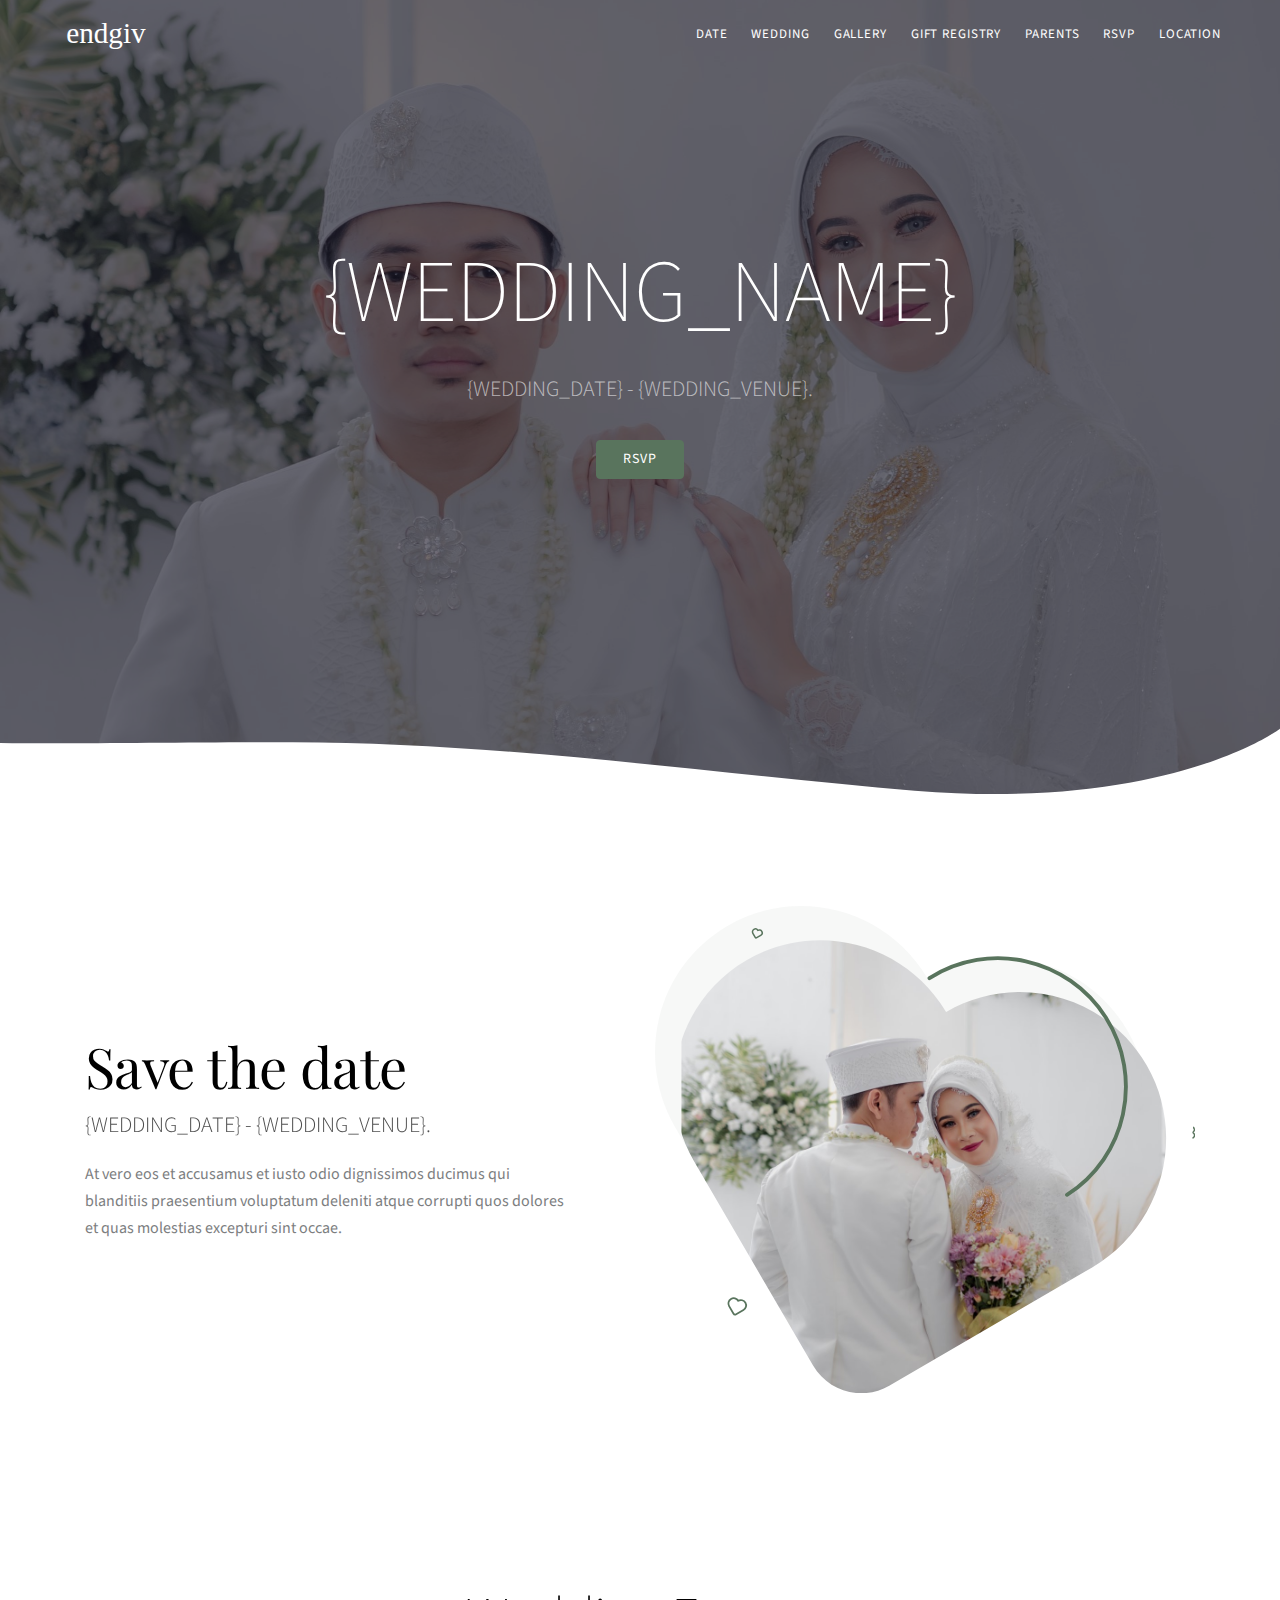
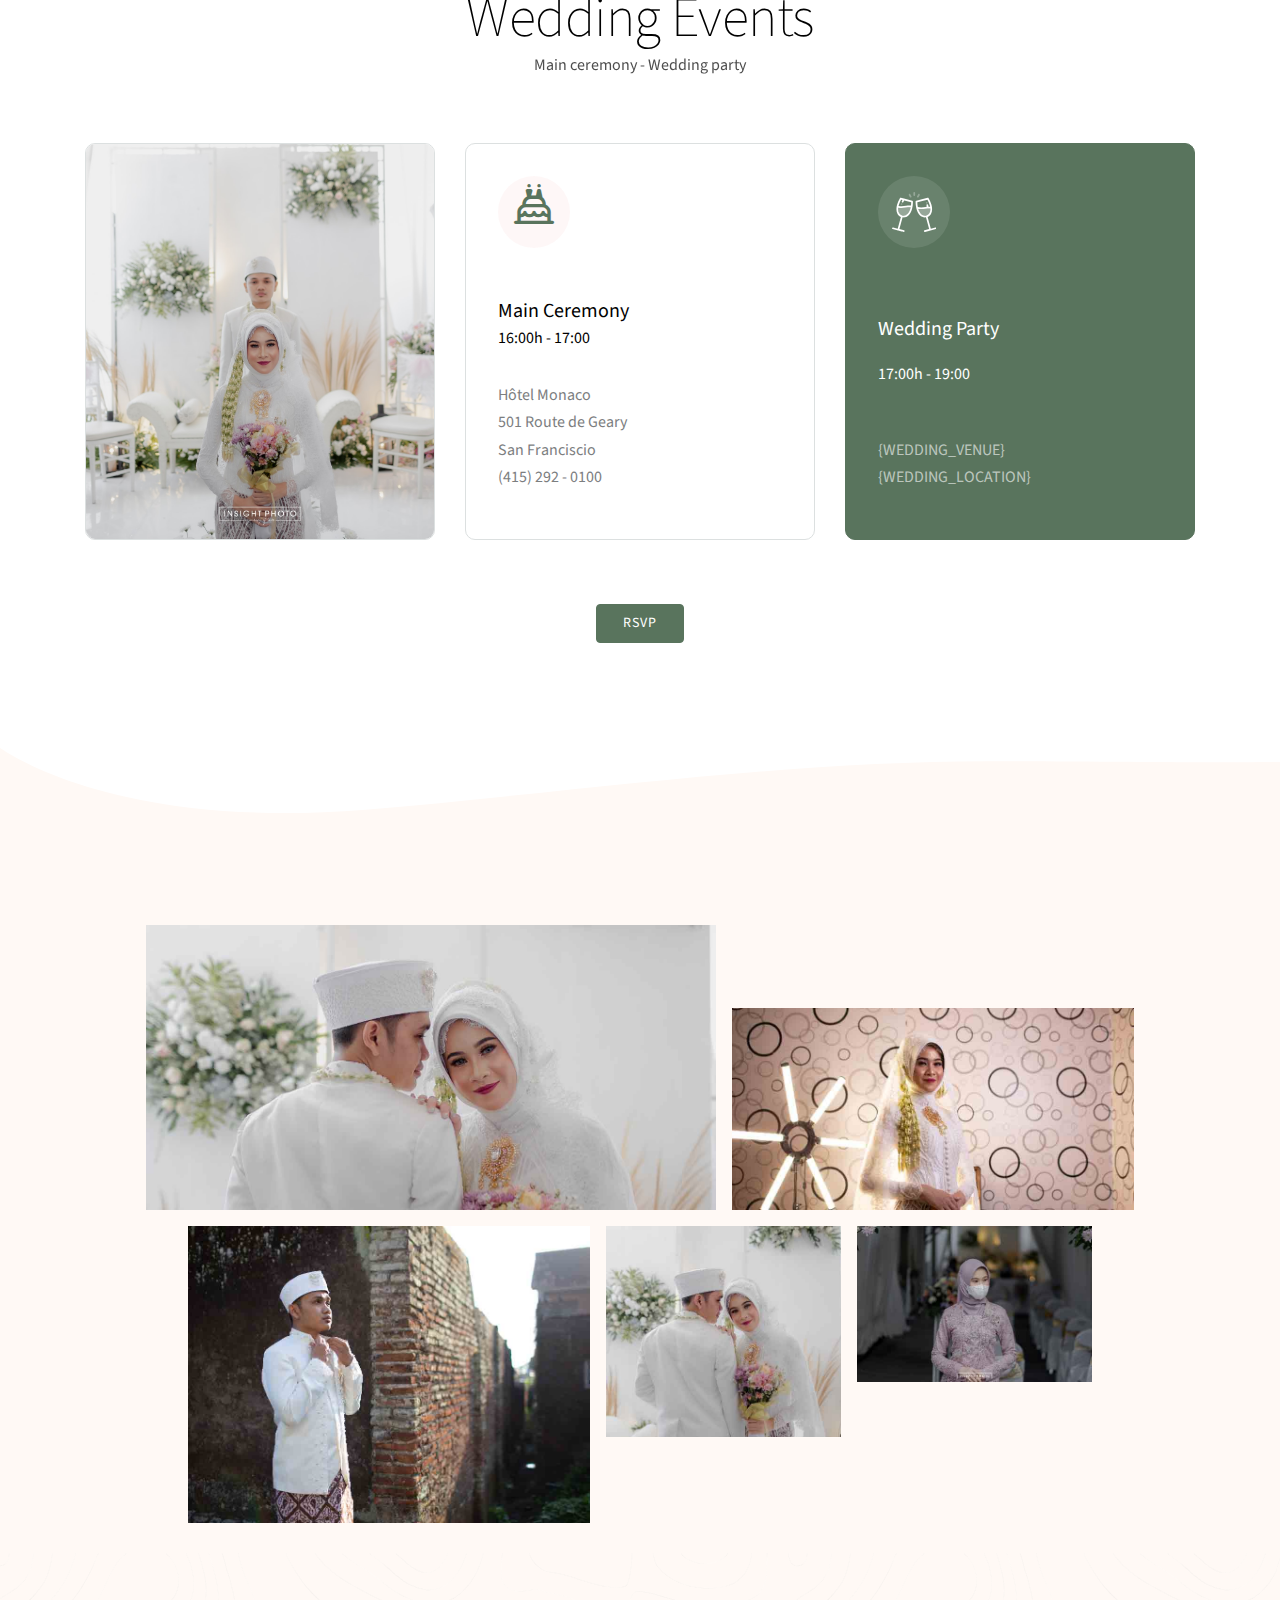
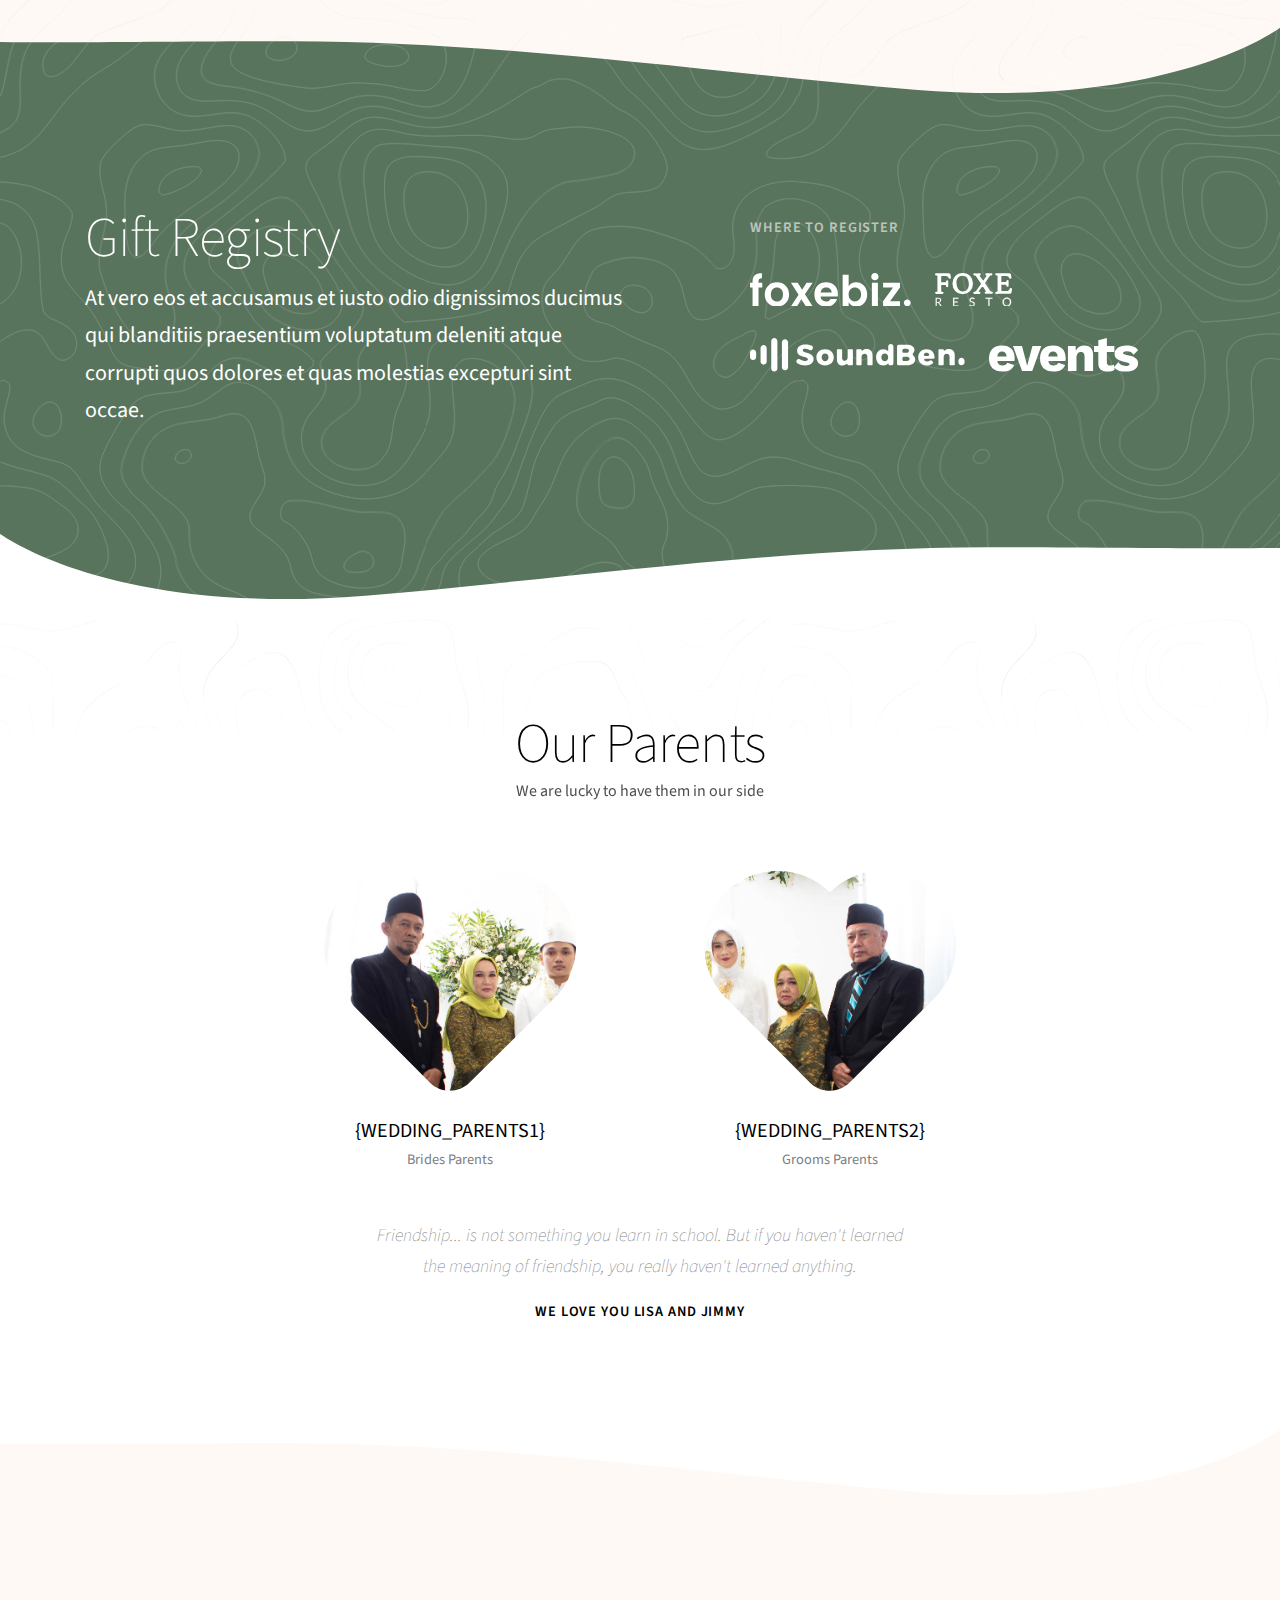
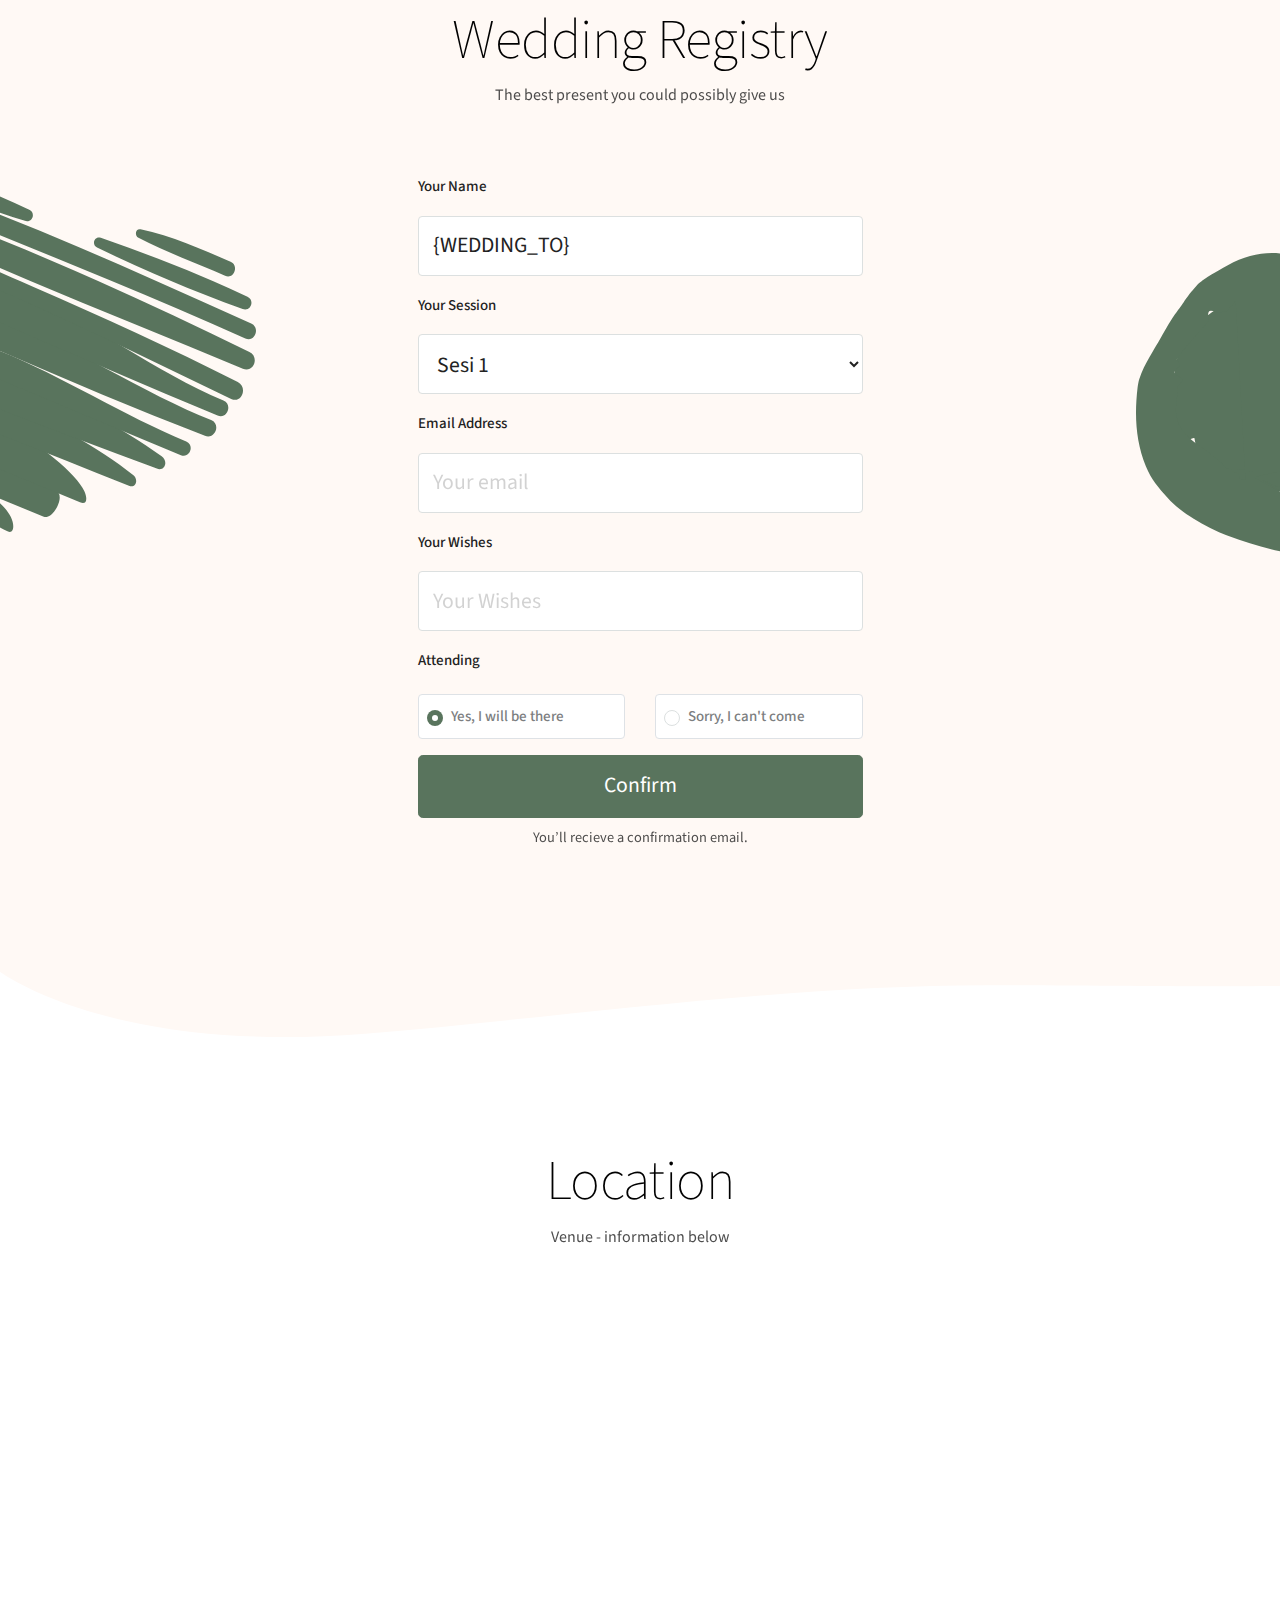
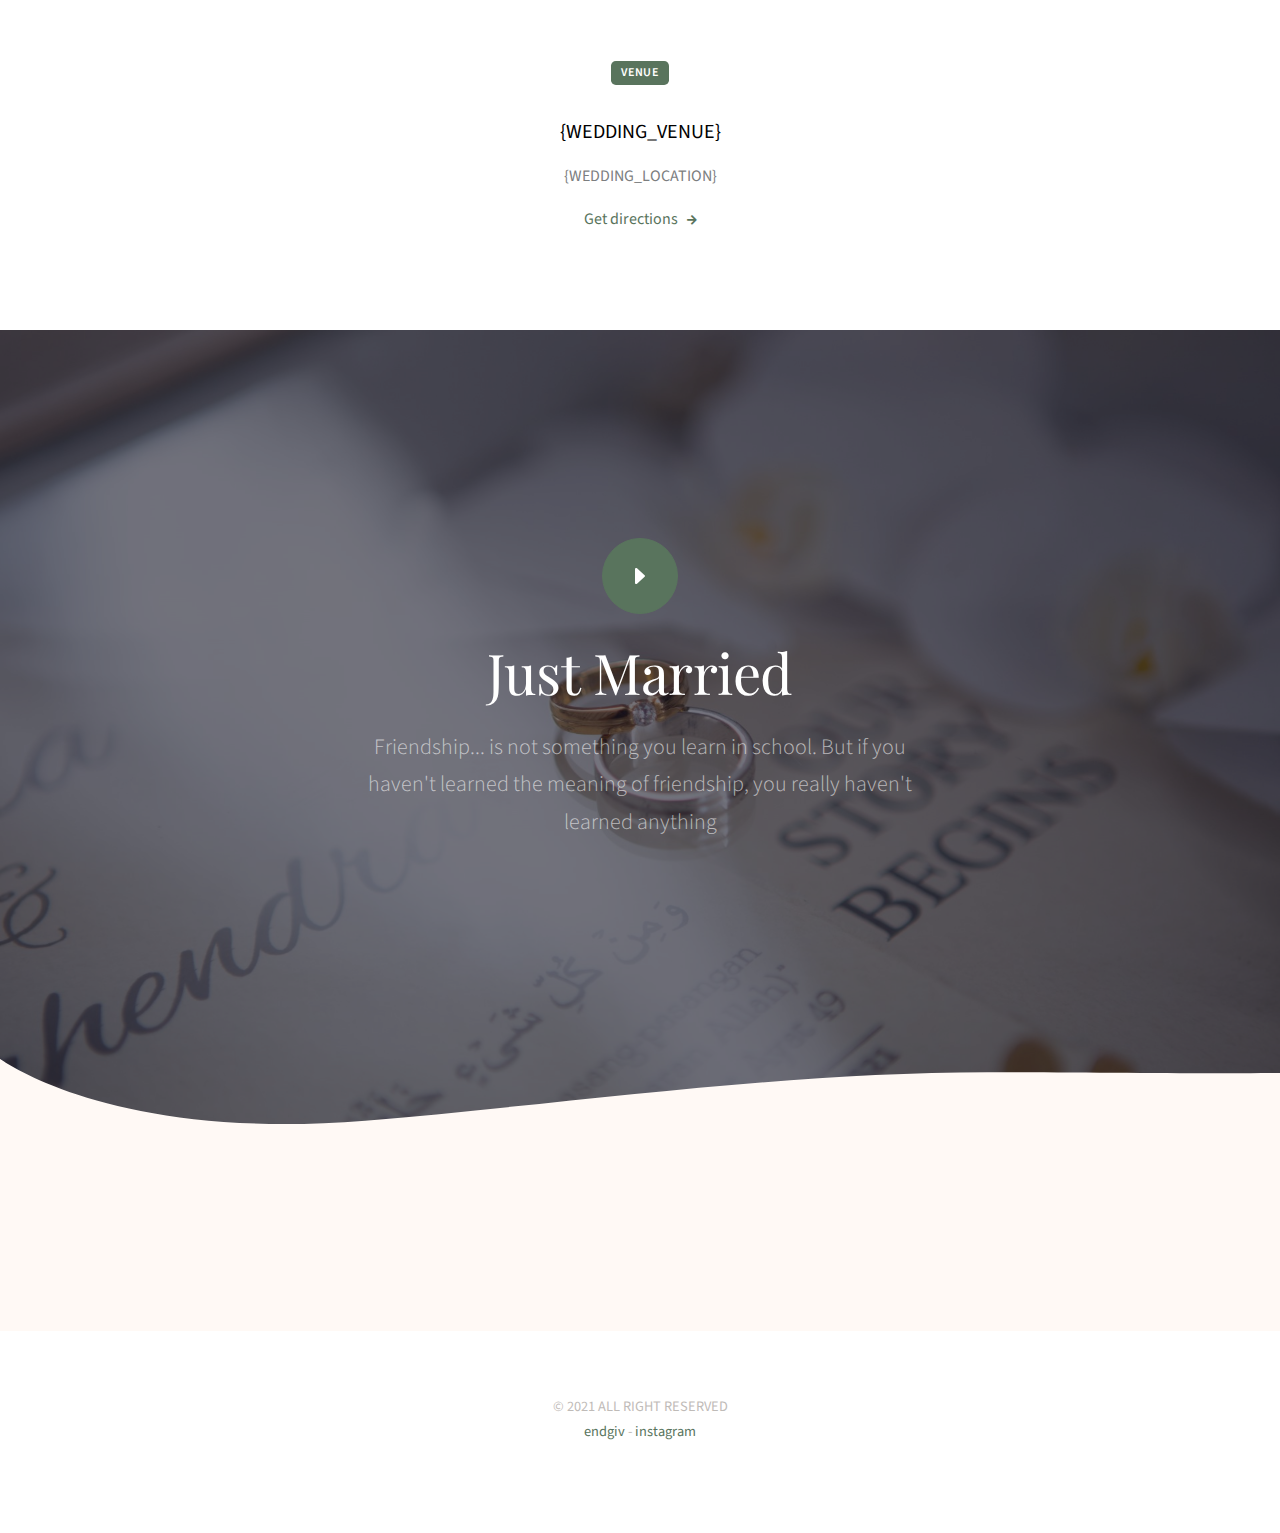
==== template.html @ 6bbfb353 "db insert" ====
<!DOCTYPE html>
<html lang="en">

<head>
   <!-- Metas -->
   <meta charset="utf-8">
   <title>{WEDDING_NAME} Wedding</title>
   <meta name="description" content="{WEDDING_NAME} Wedding Invitation">
   <meta name="viewport" content="width=device-width, initial-scale=1.0, maximum-scale=1.0, user-scalable=no" />
   <meta name="keywords" content="wedding,couple,ceremony,reception,rsvp,gallery,event,countdown">
   <meta name="author" content="endgiv">
   <!-- Css -->
   <link href="css/bootstrap.css" rel="stylesheet" type="text/css" media="all" />
   <link href="css/main.css" rel="stylesheet" type="text/css" media="all" />
   <link href="css/magnific-popup.css" rel="stylesheet" type="text/css" media="all" />
   <link href="css/fonts.css" rel="stylesheet" type="text/css" media="all" />
   <link href="https://fonts.googleapis.com/css?family=Playfair+Display" rel="stylesheet">
   <link href="https://fonts.googleapis.com/css?family=Source+Sans+Pro:200,300,400,600,700" rel="stylesheet">
   <link href="css/uicons-regular-rounded.css" rel="stylesheet">
</head>

<body>
   <!-- Preloader -->
   <div class="loader">
      <!-- Preloader inner -->
      <div class="loader-inner">
         <svg width="120" height="220" viewbox="0 0 100 100" class="loading-spinner" version="1.1" xmlns="http://www.w3.org/2000/svg">
            <circle class="spinner" cx="50" cy="50" r="21" fill="#ffffff" stroke-width="2" />
         </svg>
      </div>
      <!-- End preloader inner -->
   </div>
   <!-- End preloader-->
   <!--Wrapper-->
   <div class="wrapper">
      <!--Header-->
      <header class="header default">
         <div class="header-section">
            <!--Container 1-->
            <div class="container-fluid">
               <nav class="navbar navbar-expand-lg header-navbar ml-0 ml-lg-5">
                  <a class=" navbar-brand navbar-logo scroll" href="#wrapper">
                     <img class="mb-0 logo-light" src="assets/svg/logo-light.svg" alt="">
                     <img class="mb-0 logo-dark" src="assets/svg/logo-dark.svg" alt="">
                  </a>
                  <button class="navbar-toggler btn-navbar-toggler" type="button" data-toggle="collapse" data-target=".nav-menu" aria-expanded="true" aria-label="Toggle navigation">
                     <span class="fa fa-bars"></span>
                  </button>
                  <div class="nav-menu collapse navbar-collapse navbar-collapse justify-content-end mr-5 ">
                     <ul class=" navbar-nav  header-navbar-nav">
                        <li><a class=" nav-link scroll d-none d-md-block" href="#resto">Date</a></li>
                        <li><a class=" nav-link scroll d-none d-md-block" href="#wedding">Wedding</a></li>
                        <li><a class=" nav-link scroll d-none d-md-block" href="#gallery">Gallery</a></li>
                        <li><a class=" nav-link scroll d-none d-md-block" href="#gift">Gift Registry</a></li>
                        <li><a class=" nav-link scroll d-none d-md-block" href="#friends">Parents</a></li>
                        <li><a class=" nav-link scroll d-none d-md-block" href="#rsvp">Rsvp</a></li>
                        <li><a class=" nav-link scroll d-none d-md-block" href="#location">Location</a></li>
                        <li><a class=" nav-link scroll d-md-none" href="#resto">Get to know</a></li>
                        <li><a class=" nav-link scroll  d-md-none" href="/how-to-order.php">How to order?</a></li>
                     </ul>
                  </div>
               </nav>
            </div>
            <!--End container 1-->
         </div>


      </header>
      <!--Bottom Navbar-->

      <nav class="navbar navbar-dark card card-body bg-primary navbar-expand d-md-none fixed-bottom justify-content-center show p-0 shadow-lg">
         <ul class="navbar-nav nav-justified w-100 d-flex align-items-center">
            <li class="nav-item small"><a class=" nav-link text-center scroll" href="#wrapper">
                  <span class="fi fi-rr-home"></span><br>
                  <span class="small">Home</span></a></li>
            <li class="nav-item small "><a class=" nav-link text-center scroll" href="#resto">
                  <span class="fi fi-rr-calendar"></span><br>
                  <span class="small">Date</span></a></li>
            <li class="nav-item card large"><a class=" nav-link text-center scroll text-primary" href="#wedding">
                  <span class="fi fi-rr-cake-wedding"></span><br>
                  <span class="small">Wedding</span></a></li>
            <li class="nav-item small "><a class=" nav-link text-center scroll" href="#rsvp">
                  <span class="fi fi-rr-envelope"></span><br>
                  <span class="small">RSVP</span></a></li>
            <li class="nav-item small "><a class=" nav-link text-center scroll" href="#location">
                  <span class="fi fi-rr-marker"></span><br>
                  <span class="small">Location</span></a></li>
         </ul>
      </nav>

      <!--End Bottom Navbar-->
      <!--End header-->
      <!-- Modal -->
      <div class="modal fade btn-audio" id="personModal" tabindex="-1" role="dialog" aria-hidden="true">
         <div class="modal-dialog" role="document">
            <div class="modal-content">
               <div class="modal-header font-secondary h4 text-center text-primary">
                  <div class="container-fluid">Invitation</div>
               </div>
               <div class="modal-body text-justify">
                  Dear, <b>{WEDDING_TO}</b>-<b>{WEDDING_SESSION}</b><br><br>
                  We would like to invite you to be a part of our new beginning.

                  Please join us on <b>{WEDDING_DATE}</b>, <b>{WEDDING_SESSION_H}</b> at <b>{WEDDING_VENUE}</b>.
                  Your presence will be valuable to us.
                  <br><br>
                  Regards,<br>{WEDDING_NAME}
               </div>
               <div class="modal-footer">
                  <button type="button" class="btn btn-primary container-fluid" data-dismiss="modal">Open</button>
                  <audio id="audio" src="assets/audio/audio.mp3" type="audio/mpeg" loop="true"></audio>
               </div>
            </div>
         </div>
      </div>
      <!--Hero section-->
      <section class="gradient-overlay gradient-overlay-dark ">
         <img class="bg-image" src="assets/img/cover.jpg" alt="">
         <div class="container">
            <!--row-->
            <div class="row min-vh-80 align-items-center z-index-2 position-relative text-center">
               <div class="col-12">
                  <h1 class="display-2  text-white mb-4">{WEDDING_NAME}</h1>
                  <p class="font-weight-300 text-light  lead mb-5 ">{WEDDING_DATE} - {WEDDING_VENUE}. </p>
                  <a href="#rsvp" class="btn btn-primary btn-wide-sm btn-sm  scroll">RSVP</a>
               </div>
            </div>
            <!--End row-->
         </div>
         <!--End container-->
         <div class="curved-decoration ">


            <svg width="100%" height="100%" version="1.1" xmlns="http://www.w3.org/2000/svg" xmlns:xlink="http://www.w3.org/1999/xlink" x="0px" y="0px" viewBox="0 0 2560 168.6227" enable-background="new 0 0 2560 168.6227" xml:space="preserve">
               <g>
               </g>
               <g>
                  <path d="M2560,0c0,0-219.6543,165.951-730.788,124.0771c-383.3156-31.4028-827.2138-96.9514-1244.7139-96.9514
      c-212.5106,0-439,3.5-584.4982,1.5844l0,139.9126h2560V0z" />
               </g>
            </svg>
         </div>
      </section>
      <!--End hero section-->
      <!--Date section-->
      <section id="resto" class=" ">
         <div class="container spacer-double-lg">
            <div class="row justify-content-lg-between align-items-center">
               <div class="col-md-6 mb-5 mb-md-0">
                  <div class="pr-md-4">
                     <h1 class="font-secondary display-4">Save the date</h1>
                     <p class="lead font-weight-300 text-dark-gray opacity-8">{WEDDING_DATE} - {WEDDING_VENUE}.</p>
                     <p class="mb-4 pr-5">At vero eos et accusamus et iusto odio dignissimos ducimus qui blanditiis praesentium voluptatum deleniti atque corrupti quos dolores et quas molestias excepturi sint occae.</p>
                     <div class="countdown row text-center"></div>
                  </div>
               </div>
               <div class="col-md-6">
                  <div class="svg-mask-container">
                     <svg version="1.1" id="p.svg" xmlns="http://www.w3.org/2000/svg" xmlns:xlink="http://www.w3.org/1999/xlink" x="0px" y="0px" viewBox="0 0 980.2914 884.5557" enable-background="new 0 0 980.2914 884.5557" xml:space="preserve">
                        <path opacity="0.05" fill="#59745d" d="M493.9887,130.1238L493.9887,130.1238C419.5373,4.797,257.8407-37.3296,131.6182,36.1312
                              C4.3062,110.2269-37.5245,274.4576,36.6059,401.6698l215.8423,370.3983c28.1165,48.2495,90.0233,64.5706,138.2729,36.4541
                              l368.4115-214.6845c127.2958-74.1791,172.7084-240.1479,98.7059-367.5465C783.976,99.1337,621.0024,56.1091,493.9887,130.1238z" />
                        <path fill="none" stroke="#59745d" stroke-width="3.1978" stroke-miterlimit="10" d="M151.0414,716.6817L151.0414,716.6817
                              c-2.6854-4.5204-8.5175-6.0399-13.0702-3.3902c-4.592,2.6725-6.1008,8.5961-3.427,13.1844l7.7851,13.3598
                              c1.0141,1.7403,3.247,2.3289,4.9873,1.3148l13.2881-7.7433c4.5914-2.6756,6.2294-8.6618,3.5602-13.257
                              C161.5008,715.5639,155.6226,714.0121,151.0414,716.6817z" />
                        <path fill="none" stroke="#59745d" stroke-width="2.7402" stroke-miterlimit="10" d="M186.6779,44.1803L186.6779,44.1803
                              c-1.4613-2.4599-4.635-3.2867-7.1125-1.8449c-2.4988,1.4543-3.3199,4.6778-1.8649,7.1747l4.2365,7.2701
                              c0.5519,0.947,1.767,1.2674,2.714,0.7155l7.2311-4.2138c2.4985-1.456,3.3899-4.7136,1.9374-7.2141
                              C192.3697,43.572,189.1709,42.7276,186.6779,44.1803z" />
                        <path fill="none" stroke="#59745d" stroke-width="2.5752" stroke-miterlimit="10" d="M978.3951,400.8979
                              c-0.5042,0.934-0.5042,2.0591,0,2.993c0.3052,0.4453,0.5839,0.9083,0.835,1.3862c0.5513,1.3705-0.4096,2.8669-1.3862,3.9854
                              c-0.6144,0.7089-1.3075,1.6697-0.8979,2.5203c0.1919,0.3133,0.4371,0.5904,0.7246,0.8192c2.0887,2.0325,2.1343,5.3734,0.1018,7.4622
                              c-0.5895,0.6058-1.3159,1.0612-2.1182,1.3277" />
                        <defs>
                           <mask id="mask">
                              <path fill="#ffffff" d="M528.4855,192.3897L528.4855,192.3897C454.034,67.0629,292.3375,24.9363,166.115,98.3971
                                    C38.8029,172.4928-3.0277,336.7236,71.1027,463.9358L286.945,834.3341c28.1165,48.2495,90.0233,64.5706,138.2729,36.4541
                                    l368.4115-214.6845c127.2958-74.1792,172.7084-240.1479,98.7059-367.5465C818.4728,161.3996,655.4992,118.375,528.4855,192.3897z" />
                           </mask>
                        </defs>
                        <image mask="url(#mask)" width="981" height="885" xlink:href="assets/img/img1.jpg" />
                        <g>
                           <path fill="none" stroke="#59745d" stroke-width="7" stroke-linecap="round" stroke-miterlimit="10" d="M747.8805,524.349
                                 c108.1955-68.637,139.1927-213.677,70.5558-321.8725S606.4696,62.2462,498.2741,130.8832l0,0" />
                        </g>
                     </svg>
                  </div>
               </div>
            </div>
         </div>
      </section>
      <!--End date section-->

      <section id="wedding" class="spacer-one-top-lg">
         <!--Container-->
         <div class="container spacer-one-bottom-lg">
            <!--Row-->
            <div class="row justify-content-center">
               <div class="col">
                  <div class=" text-center mb-5 pb-5">
                     <h1 class="display-4 mb-0">Wedding Events</h1>
                     <p class="w-md-40 mb-0 mx-auto text-dark-gray opacity-8 ">Main ceremony - Wedding party</p>
                  </div>
               </div>
            </div>
            <!--End row-->
            <!--Row-->
            <div class="row">
               <div class="col-md-6 col-lg-4 d-flex mb-4 mb-lg-0 display-state ">
                  <div class="card card-icon-2 card-body justify-content-between">
                     <img class="bg-image" src="assets/img/1.jpg" alt="">
                  </div>
               </div>
               <div class="col-md-6 col-lg-4 d-flex mb-4 mb-lg-0">
                  <div class="card card-body justify-content-between">
                     <div class="icon-round mb-5 mb-md-5  bg-icon-primary">
                        <span class=" fi fi-rr-cake-wedding text-primary" style="font-size: 40px;"></span>
                     </div>
                     <h5 class="mb-0">Main Ceremony</h5>
                     <h6 class="mb-5">16:00h - 17:00</h6>
                     <p class="text-align-center">Hôtel Monaco
                        <br>501 Route de Geary
                        <br>San Franciscio
                        <br>(415) 292 - 0100
                     </p>
                  </div>
               </div>
               <div class="col-md-6 col-lg-4 d-flex ">
                  <div class="card card-body justify-content-between bg-primary text-light">
                     <div class="icon-round mb-3 mb-md-5  bg-icon-white">
                        <svg class="icon-svg" version="1.1" xmlns="http://www.w3.org/2000/svg" xmlns:xlink="http://www.w3.org/1999/xlink" x="0px" y="0px" viewBox="0 0 512 460" enable-background="new 0 0 512 460;" xml:space="preserve">
                           <g>
                              <g>
                                 <path fill="#FFFFFF" d="M240.8,110.7c-0.1-4.5-3.1-8.3-7.4-9.4L138,76.1c0,0,0,0,0,0L102,66.7c-4.3-1.1-8.8,0.7-11.1,4.4
                                       c-14.4,23.3-25.7,49.3-32.7,75.1c-11.7,43-9.7,79.9,5.7,106.7c9,15.5,22.1,26.9,38.3,33.4L65.6,421.3l-53-14
                                       c-5.3-1.4-10.8,1.8-12.2,7.1c-1.4,5.3,1.8,10.8,7.1,12.2c0,0,62.5,16.5,62.5,16.5c0,0,62.7,16.5,62.7,16.5
                                       c0.9,0.2,1.7,0.3,2.6,0.3c4.4,0,8.5-3,9.7-7.5c1.4-5.3-1.8-10.8-7.1-12.2l-52.9-13.9l36.8-135c3.6,0.5,7.2,0.8,10.8,0.8
                                       c44.6,0,81.4-37.5,98.5-100.3C238,166.1,241.4,138,240.8,110.7z M211.7,186.6c-14.6,53.6-44.2,85.5-79.2,85.5
                                       c-5.1,0-10.3-0.7-15.4-2c-15.4-4.1-27.8-13.5-35.7-27.2c-9.4-16.3-12.6-37.8-9.5-63.1c13.4,2.2,26,3,37.9,3
                                       c19.7,0,37.6-2.2,54.2-4.3c18.8-2.3,35.5-4.4,50.3-2.5C213.5,179.5,212.6,183.1,211.7,186.6z M218,156.3
                                       c-17.7-2.4-36.6-0.1-56.4,2.4c-25.3,3.1-53.7,6.6-86.2,1.4c0.7-2.9,1.4-5.7,2.2-8.7c5.9-21.6,15.1-43.4,26.6-63.5l15.9,4.2
                                       c-2.9,5.6-5.5,11.3-7.6,15.9c-2.2,5,0,11,5.1,13.2c1.3,0.6,2.7,0.9,4.1,0.9c3.8,0,7.5-2.2,9.1-5.9c3.2-7.3,6.4-13.7,9.2-18.8
                                       l80.9,21.3C220.8,131.2,219.8,143.9,218,156.3z" />
                              </g>
                           </g>
                           <g opacity="0.3">
                              <g>
                                 <path fill="#FFFFFF" d="M256,0c-5.5,0-10,4.5-10,10v26.1c0,5.5,4.5,10,10,10c5.5,0,10-4.5,10-10V10C266,4.5,261.5,0,256,0z" />
                              </g>
                           </g>
                           <g opacity="0.3">
                              <g>
                                 <path fill="#FFFFFF" d="M223.6,49l-13.2-22.6c-2.8-4.8-8.9-6.4-13.7-3.6c-4.8,2.8-6.4,8.9-3.6,13.7l13.2,22.6
                                       c1.9,3.2,5.2,4.9,8.6,4.9c1.7,0,3.5-0.4,5.1-1.4C224.8,59.9,226.4,53.8,223.6,49z" />
                              </g>
                           </g>
                           <g opacity="0.3">
                              <g>
                                 <path fill="#FFFFFF" d="M315.3,22.9c-4.8-2.8-10.9-1.2-13.7,3.6L288.4,49c-2.8,4.8-1.2,10.9,3.6,13.7c1.6,0.9,3.3,1.4,5,1.4
                                       c3.4,0,6.8-1.8,8.6-4.9l13.2-22.6C321.7,31.8,320.1,25.7,315.3,22.9z" />
                              </g>
                           </g>
                           <g opacity="0.3">
                              <g>
                                 <path fill="#FFFFFF" d="M408.6,120.7C408.6,120.7,408.6,120.7,408.6,120.7c-1.7-5.3-7.2-8.2-12.5-6.7c-5.3,1.6-8.3,7.2-6.7,12.5
                                       c0,0.1,0,0.2,0.1,0.2c1.4,4.3,5.3,7,9.5,7c1,0,2-0.1,3-0.5C407.3,131.6,410.2,126,408.6,120.7z" />
                              </g>
                           </g>
                           <g opacity="0.3">
                              <g>
                                 <circle fill="#FFFFFF" cx="110" cy="138" r="10" />
                              </g>
                           </g>
                           <g>
                              <g>
                                 <g>
                                    <path fill="#FFFFFF" d="M442,443.1C442,443.1,442,443.1,442,443.1l-62.2,16.4C385.7,458,442,443.1,442,443.1z" />
                                    <path fill="#FFFFFF" d="M379.8,459.5c-0.3,0.1-0.5,0.1-0.5,0.1L379.8,459.5z" />
                                    <path fill="#FFFFFF" d="M511.7,414.4c-1.4-5.3-6.9-8.5-12.2-7.1l-53,14l-36.8-135.1c16.2-6.5,29.4-17.9,38.3-33.4
                                          c15.5-26.8,17.5-63.7,5.8-106.7c-7-25.8-18.3-51.7-32.7-75.1c-2.3-3.7-6.8-5.5-11.1-4.4l-131.3,34.6c-4.3,1.1-7.3,5-7.4,9.4
                                          c-0.5,24.6,2.2,49.7,7.8,73.3c0.1,0.3,0.1,0.7,0.2,1c0.6,2.3,1.1,4.6,1.8,6.8c17.1,62.8,53.9,100.3,98.5,100.3c0,0,0,0,0,0
                                          c3.6,0,7.2-0.3,10.8-0.8l36.8,135l-52.9,13.9c-5.3,1.4-8.5,6.9-7.1,12.2c1.2,4.5,5.2,7.5,9.7,7.5c0.8,0,1.7-0.1,2.6-0.3
                                          l62.7-16.5c0,0,0,0,0,0l62.5-16.5C509.9,425.2,513.1,419.8,511.7,414.4z M291.2,118.7l116.6-30.8c11.6,20,20.8,41.8,26.6,63.5
                                          c1.7,6.3,3.1,12.4,4.2,18.3c-6.1-0.6-12.3-0.7-18.6-0.4c-1.1-7.3-2.7-15-4-20.9c-1.2-5.4-6.6-8.8-12-7.5c-5.4,1.2-8.8,6.6-7.5,12
                                          c1.5,6.7,2.7,12.8,3.5,18.1c-4.5,0.5-9.1,1.1-13.7,1.7c-26,3.3-55.2,7-89.1,1C293.3,155.8,291.3,137.1,291.2,118.7z M379.5,272.1
                                          C379.5,272.1,379.5,272.1,379.5,272.1c-33.2,0-61.6-28.8-76.8-77.4c11.1,1.5,21.8,2.2,31.9,2.2c19.7,0,37.6-2.3,54.2-4.4
                                          c19.6-2.5,36.9-4.7,52.2-2.3c1.2,20.8-2.3,38.7-10.4,52.7c-7.9,13.7-20.3,23.1-35.7,27.2C389.8,271.4,384.6,272.1,379.5,272.1z" />
                                 </g>
                              </g>
                           </g>
                           <path opacity="0.3" fill="#FFFFFF" d="M211.7,186.6c-14.6,53.6-44.2,85.5-79.2,85.5c-5.1,0-10.3-0.7-15.4-2c-15.4-4.1-27.8-13.5-35.7-27.2
                                 c-9.4-16.3-12.6-37.8-9.5-63.1c13.4,2.2,26,3,37.9,3c19.7,0,37.6-2.2,54.2-4.3c18.8-2.3,35.5-4.4,50.3-2.5
                                 C213.5,179.5,212.6,183.1,211.7,186.6z" />
                           <path opacity="0.3" fill="#FFFFFF" d="M379.5,272.1C379.5,272.1,379.5,272.1,379.5,272.1c-33.2,0-61.6-28.8-76.8-77.4c11.1,1.5,21.8,2.2,31.9,2.2
                                 c19.7,0,37.6-2.3,54.2-4.4c19.6-2.5,36.9-4.7,52.2-2.3c1.2,20.8-2.3,38.7-10.4,52.7c-7.9,13.7-20.3,23.1-35.7,27.2
                                 C389.8,271.4,384.6,272.1,379.5,272.1" />
                        </svg>
                     </div>
                     <h5 class="mb-0 text-white">Wedding Party</h5>
                     <h6 class="mb-5 text-white">17:00h - 19:00</h6>
                     <p class="text-align-center">{WEDDING_VENUE}
                        <br>{WEDDING_LOCATION}
                     </p>
                  </div>
               </div>
            </div>
            <!--End row-->
            <!--Row-->
            <div class="row">
               <div class="col">
                  <div class=" text-center mt-5 pt-5">
                     <a href="#rsvp" class="btn btn-primary btn-wide-sm btn-sm  scroll">RSVP</a>
                  </div>
               </div>
               <!--End row-->
            </div>
            <!--End container-->
         </div>
         <div class="curved-decoration">
            <svg width="100%" height="100%" class="bg-secondary-svg" version="1.1" xmlns="http://www.w3.org/2000/svg" xmlns:xlink="http://www.w3.org/1999/xlink" x="0px" y="0px" viewBox="0 0 2560 168.6227" enable-background="new 0 0 2560 168.6227" xml:space="preserve">
               <g>
               </g>
               <g>
                  <path d="M0,0c0,0,219.6543,165.951,730.788,124.0771c383.3156-31.4028,827.2139-96.9514,1244.7139-96.9514
      c212.5106,0,438.9999,3.5,584.4982,1.5844v139.9126H0V0z"></path>
               </g>
            </svg>
         </div>
      </section>
      <section id="gallery" class="bg-secondary ">
         <div class="container spacer-double-lg">
            <div class="col-lg-11 mx-lg-auto">
               <div class="row justify-content-center card-gutters">
                  <div class="col-7 mb-3">
                     <a href="assets/img/offset/large/1.jpg" class="popup-image hover-effect d-block">
                        <img class="img-fluid" src="assets/img/offset/1.jpg" alt="">
                        <span class="hover-effect-container">
                           <span class="hover-effect-icon has-svg">
                              <svg version="1.1" xmlns="http://www.w3.org/2000/svg" xmlns:xlink="http://www.w3.org/1999/xlink" x="0px" y="0px" viewBox="0 0 73.6404 64.5606" enable-background="new 0 0 73.6404 64.5606" xml:space="preserve">
                                 <g>
                                    <path fill="#59745d" d="M36.904,6.66L36.904,6.66C28.5329-1.7395,14.9401-1.8373,6.4502,6.4736
                                          c-8.5632,8.3827-8.5871,22.1694-0.2037,30.724l24.4097,24.9081c3.1797,3.2446,8.3876,3.2973,11.6323,0.1176l24.7745-24.2787
                                          c8.5602-8.3889,8.832-22.3842,0.4549-30.956C59.1567-1.5672,45.4453-1.7103,36.904,6.66z" />
                                    <path fill="#FFFFFF" d="M44.695,28.8005c0-0.4883-0.3996-0.8879-0.8879-0.8879h-4.4394v-4.4394
                                          c0-0.4883-0.3996-0.8879-0.8879-0.8879h-2.9596c-0.4883,0-0.8879,0.3996-0.8879,0.8879v4.4394h-4.4394
                                          c-0.4883,0-0.8879,0.3995-0.8879,0.8879v2.9596c0,0.4883,0.3996,0.8879,0.8879,0.8879h4.4394v4.4394
                                          c0,0.4883,0.3996,0.8879,0.8879,0.8879h2.9596c0.4883,0,0.8879-0.3996,0.8879-0.8879V32.648h4.4394
                                          c0.4883,0,0.8879-0.3995,0.8879-0.8879V28.8005z" />
                                 </g>
                              </svg>
                           </span>
                        </span>
                     </a>
                  </div>
                  <div class="col-5 align-self-end mb-3">
                     <a href="assets/img/offset/large/2.jpg" class="popup-image hover-effect d-block">
                        <img class="img-fluid" src="assets/img/offset/2.jpg" alt="">
                        <span class="hover-effect-container">
                           <span class="hover-effect-icon has-svg">
                              <svg version="1.1" xmlns="http://www.w3.org/2000/svg" xmlns:xlink="http://www.w3.org/1999/xlink" x="0px" y="0px" viewBox="0 0 73.6404 64.5606" enable-background="new 0 0 73.6404 64.5606" xml:space="preserve">
                                 <g>
                                    <path fill="#59745d" d="M36.904,6.66L36.904,6.66C28.5329-1.7395,14.9401-1.8373,6.4502,6.4736
                                          c-8.5632,8.3827-8.5871,22.1694-0.2037,30.724l24.4097,24.9081c3.1797,3.2446,8.3876,3.2973,11.6323,0.1176l24.7745-24.2787
                                          c8.5602-8.3889,8.832-22.3842,0.4549-30.956C59.1567-1.5672,45.4453-1.7103,36.904,6.66z" />
                                    <path fill="#FFFFFF" d="M44.695,28.8005c0-0.4883-0.3996-0.8879-0.8879-0.8879h-4.4394v-4.4394
                                          c0-0.4883-0.3996-0.8879-0.8879-0.8879h-2.9596c-0.4883,0-0.8879,0.3996-0.8879,0.8879v4.4394h-4.4394
                                          c-0.4883,0-0.8879,0.3995-0.8879,0.8879v2.9596c0,0.4883,0.3996,0.8879,0.8879,0.8879h4.4394v4.4394
                                          c0,0.4883,0.3996,0.8879,0.8879,0.8879h2.9596c0.4883,0,0.8879-0.3996,0.8879-0.8879V32.648h4.4394
                                          c0.4883,0,0.8879-0.3995,0.8879-0.8879V28.8005z" />
                                 </g>
                              </svg>
                           </span>
                        </span>
                     </a>
                  </div>
                  <div class="col-5">
                     <a href="assets/img/offset/large/3.jpg" class="popup-image hover-effect d-block">
                        <img class="img-fluid" src="assets/img/offset/3.jpg" alt="">
                        <span class="hover-effect-container">
                           <span class="hover-effect-icon has-svg">
                              <svg version="1.1" xmlns="http://www.w3.org/2000/svg" xmlns:xlink="http://www.w3.org/1999/xlink" x="0px" y="0px" viewBox="0 0 73.6404 64.5606" enable-background="new 0 0 73.6404 64.5606" xml:space="preserve">
                                 <g>
                                    <path fill="#59745d" d="M36.904,6.66L36.904,6.66C28.5329-1.7395,14.9401-1.8373,6.4502,6.4736
                                          c-8.5632,8.3827-8.5871,22.1694-0.2037,30.724l24.4097,24.9081c3.1797,3.2446,8.3876,3.2973,11.6323,0.1176l24.7745-24.2787
                                          c8.5602-8.3889,8.832-22.3842,0.4549-30.956C59.1567-1.5672,45.4453-1.7103,36.904,6.66z" />
                                    <path fill="#FFFFFF" d="M44.695,28.8005c0-0.4883-0.3996-0.8879-0.8879-0.8879h-4.4394v-4.4394
                                          c0-0.4883-0.3996-0.8879-0.8879-0.8879h-2.9596c-0.4883,0-0.8879,0.3996-0.8879,0.8879v4.4394h-4.4394
                                          c-0.4883,0-0.8879,0.3995-0.8879,0.8879v2.9596c0,0.4883,0.3996,0.8879,0.8879,0.8879h4.4394v4.4394
                                          c0,0.4883,0.3996,0.8879,0.8879,0.8879h2.9596c0.4883,0,0.8879-0.3996,0.8879-0.8879V32.648h4.4394
                                          c0.4883,0,0.8879-0.3995,0.8879-0.8879V28.8005z" />
                                 </g>
                              </svg>
                           </span>
                        </span>
                     </a>
                  </div>
                  <div class="col-3">
                     <a href="assets/img/offset/large/4.jpg " class="popup-image hover-effect d-block">
                        <img class="img-fluid" src="assets/img/offset/4.jpg" alt="">
                        <span class="hover-effect-container">
                           <span class="hover-effect-icon has-svg">
                              <svg version="1.1" xmlns="http://www.w3.org/2000/svg" xmlns:xlink="http://www.w3.org/1999/xlink" x="0px" y="0px" viewBox="0 0 73.6404 64.5606" enable-background="new 0 0 73.6404 64.5606" xml:space="preserve">
                                 <g>
                                    <path fill="#59745d" d="M36.904,6.66L36.904,6.66C28.5329-1.7395,14.9401-1.8373,6.4502,6.4736
                                          c-8.5632,8.3827-8.5871,22.1694-0.2037,30.724l24.4097,24.9081c3.1797,3.2446,8.3876,3.2973,11.6323,0.1176l24.7745-24.2787
                                          c8.5602-8.3889,8.832-22.3842,0.4549-30.956C59.1567-1.5672,45.4453-1.7103,36.904,6.66z" />
                                    <path fill="#FFFFFF" d="M44.695,28.8005c0-0.4883-0.3996-0.8879-0.8879-0.8879h-4.4394v-4.4394
                                          c0-0.4883-0.3996-0.8879-0.8879-0.8879h-2.9596c-0.4883,0-0.8879,0.3996-0.8879,0.8879v4.4394h-4.4394
                                          c-0.4883,0-0.8879,0.3995-0.8879,0.8879v2.9596c0,0.4883,0.3996,0.8879,0.8879,0.8879h4.4394v4.4394
                                          c0,0.4883,0.3996,0.8879,0.8879,0.8879h2.9596c0.4883,0,0.8879-0.3996,0.8879-0.8879V32.648h4.4394
                                          c0.4883,0,0.8879-0.3995,0.8879-0.8879V28.8005z" />
                                 </g>
                              </svg>
                           </span>
                        </span>
                     </a>
                  </div>
                  <div class="col-3">
                     <a href="assets/img/offset/large/5.jpg" class="popup-image hover-effect d-block">
                        <img class="img-fluid" src="assets/img/offset/5.jpg" alt="">
                        <span class="hover-effect-container">
                           <span class="hover-effect-icon has-svg">
                              <svg version="1.1" xmlns="http://www.w3.org/2000/svg" xmlns:xlink="http://www.w3.org/1999/xlink" x="0px" y="0px" viewBox="0 0 73.6404 64.5606" enable-background="new 0 0 73.6404 64.5606" xml:space="preserve">
                                 <g>
                                    <path fill="#59745d" d="M36.904,6.66L36.904,6.66C28.5329-1.7395,14.9401-1.8373,6.4502,6.4736
                                          c-8.5632,8.3827-8.5871,22.1694-0.2037,30.724l24.4097,24.9081c3.1797,3.2446,8.3876,3.2973,11.6323,0.1176l24.7745-24.2787
                                          c8.5602-8.3889,8.832-22.3842,0.4549-30.956C59.1567-1.5672,45.4453-1.7103,36.904,6.66z" />
                                    <path fill="#FFFFFF" d="M44.695,28.8005c0-0.4883-0.3996-0.8879-0.8879-0.8879h-4.4394v-4.4394
                                          c0-0.4883-0.3996-0.8879-0.8879-0.8879h-2.9596c-0.4883,0-0.8879,0.3996-0.8879,0.8879v4.4394h-4.4394
                                          c-0.4883,0-0.8879,0.3995-0.8879,0.8879v2.9596c0,0.4883,0.3996,0.8879,0.8879,0.8879h4.4394v4.4394
                                          c0,0.4883,0.3996,0.8879,0.8879,0.8879h2.9596c0.4883,0,0.8879-0.3996,0.8879-0.8879V32.648h4.4394
                                          c0.4883,0,0.8879-0.3995,0.8879-0.8879V28.8005z" />
                                 </g>
                              </svg>
                           </span>
                        </span>
                     </a>
                  </div>
               </div>
            </div>
         </div>
         <div class="curved-decoration ">
            <svg width="100%" height="100%" class="bg-primary-svg" version="1.1" xmlns="http://www.w3.org/2000/svg" xmlns:xlink="http://www.w3.org/1999/xlink" x="0px" y="0px" viewBox="0 0 2560 168.6227" enable-background="new 0 0 2560 168.6227" xml:space="preserve">
               <g>
               </g>
               <g>
                  <path d="M2560,0c0,0-219.6543,165.951-730.788,124.0771c-383.3156-31.4028-827.2138-96.9514-1244.7139-96.9514
      c-212.5106,0-439,3.5-584.4982,1.5844l0,139.9126h2560V0z"></path>
               </g>
            </svg>
         </div>
      </section>
      <section id="gift" class=" bg-primary">
         <div class="container spacer-double-lg">
            <div class="row justify-content-between z-index-3 position-relative align-items-center">
               <div class="col-md-6 mb-3 mb-md-0">
                  <h1 class="display-4 text-white">Gift Registry</h1>
                  <p class="lead text-white mb-0">At vero eos et accusamus et iusto odio dignissimos ducimus qui blanditiis praesentium voluptatum deleniti atque corrupti quos dolores et quas molestias excepturi sint occae. </p>
               </div>
               <div class="col-md-5">
                  <small class="text-uppercase mb-5 font-weight-600 text-light upper-letter-space">Where to Register</small>
                  <ul class="d-flex flex-wrap list-unstyled">


                     <li class="mr-4 mb-5 ">
                        <svg version="1.1" class=" icon-logo-svg" xmlns="http://www.w3.org/2000/svg" xmlns:xlink="http://www.w3.org/1999/xlink" x="0px" y="0px" viewBox="0 0 91.6685 19.1649" enable-background="new 0 0 91.6685 19.1649" xml:space="preserve">
                           <g>
                              <path d="M6.9955,5.5138v2.7933H4.858v10.6632H1.4573V8.3071H0V5.5138h1.4573V4.7607c0-1.6189,0.429-2.801,1.2876-3.5464
      c0.8581-0.7445,2.2104-1.117,4.0565-1.117v2.8662c-0.7128,0-1.2147,0.1376-1.5062,0.4128C5.0037,3.6518,4.858,4.1135,4.858,4.7607
      v0.7531H6.9955z" />
                              <path d="M10.3962,17.2455c-1.3116-1.279-1.9674-2.9549-1.9674-5.0277s0.6635-3.7406,1.9918-5.0037
      c1.3274-1.2631,2.9755-1.8945,4.9428-1.8945s3.615,0.6314,4.9428,1.8945s1.9918,2.9309,1.9918,5.0037s-0.6678,3.7487-2.0038,5.0277
      c-1.336,1.2799-2.9918,1.9194-4.9673,1.9194C13.3511,19.1649,11.7077,18.5254,10.3962,17.2455z M15.327,16.2743
      c0.9554,0,1.7771-0.3523,2.4654-1.057c0.6879-0.7038,1.0321-1.6999,1.0321-2.9875c0-1.2871-0.3399-2.279-1.0201-2.9755
      c-0.6798-0.6961-1.5019-1.0445-2.4654-1.0445c-0.9635,0-1.7771,0.3485-2.441,1.0445c-0.6644,0.6965-0.9957,1.6922-0.9957,2.9875
      c0,1.2961,0.3313,2.2914,0.9957,2.9875C13.562,15.9262,14.3712,16.2743,15.327,16.2743z" />
                              <path d="M35.7302,5.5138l-4.3723,6.5823l4.3479,6.8742h-3.8379l-2.5747-4.0565l-2.4774,4.0565h-3.4491l4.3479-6.5583
      l-4.3479-6.8982h3.8379l2.5747,4.0805l2.4774-4.0805H35.7302z" />
                              <path d="M43.381,19.1649c-1.9596,0-3.5545-0.6352-4.7851-1.9074c-1.231-1.2704-1.8461-2.9506-1.8461-5.0397
      s0.6194-3.7607,1.8581-5.0161c1.2391-1.2546,2.8422-1.8821,4.8095-1.8821c1.9674,0,3.5828,0.6112,4.846,1.8336
      c1.2627,1.2229,1.8945,2.8542,1.8945,4.8944c0,0.4698-0.0326,0.907-0.0973,1.312h-9.8128
      c0.0806,0.8744,0.4042,1.5782,0.9713,2.1131c0.5666,0.5341,1.2876,0.8015,2.162,0.8015c1.1817,0,2.0561-0.4861,2.6232-1.4573
      h3.6921c-0.3888,1.279-1.1414,2.324-2.2588,3.1332C46.3201,18.7603,44.9678,19.1649,43.381,19.1649z M45.6278,9.0113
      c-0.6074-0.5341-1.3403-0.8015-2.1984-0.8015c-0.8585,0-1.5747,0.2675-2.1495,0.8015c-0.5748,0.5345-0.9194,1.2473-1.0321,2.1375
      h6.3637C46.5631,10.2586,46.2352,9.5458,45.6278,9.0113z" />
                              <path d="M56.2786,7.6029c0.955-1.522,2.3561-2.2833,4.2022-2.2833c1.8456,0,3.3677,0.6434,4.5661,1.9309
      c1.1984,1.2871,1.7976,2.9472,1.7976,4.9793c0,2.0325-0.5992,3.6964-1.7976,4.9917c-1.1984,1.2953-2.708,1.9434-4.5297,1.9434
      c-1.8221,0-3.2348-0.8178-4.2386-2.4534v2.2588h-3.4251V0.9957h3.4251V7.6029z M62.3144,15.1324
      c0.7047-0.7124,1.0565-1.6836,1.0565-2.9146c0-1.2306-0.3519-2.1941-1.0565-2.8906c-0.7042-0.6961-1.5345-1.0445-2.4899-1.0445
      c-0.9554,0-1.7852,0.3523-2.4894,1.0565c-0.7047,0.7047-1.0565,1.6725-1.0565,2.9026c0,1.231,0.3519,2.1988,1.0565,2.9026
      c0.7042,0.7046,1.534,1.057,2.4894,1.057C60.78,16.2014,61.6102,15.8456,62.3144,15.1324z" />
                              <path d="M73.33,2.0891c0,0.5829-0.2027,1.0767-0.6074,1.4813c-0.405,0.405-0.895,0.6074-1.4697,0.6074
      c-0.5748,0-1.0647-0.2023-1.4693-0.6074c-0.4051-0.4046-0.6074-0.8984-0.6074-1.4813c0-0.5834,0.2023-1.0771,0.6074-1.4817
      C70.1882,0.2027,70.6781,0,71.2529,0c0.5748,0,1.0647,0.2027,1.4697,0.6074C73.1272,1.012,73.33,1.5057,73.33,2.0891z
       M69.5405,18.9703V5.5138h3.4251v13.4565H69.5405z" />
                              <path d="M85.5718,5.5138v2.7933l-5.6595,7.8455h5.6595v2.8177h-9.6431v-2.8177l5.6835-7.8455h-5.6835V5.5138H85.5718z" />
                              <path d="M91.6685,17.0269c0,0.5512-0.1903,1.0124-0.5709,1.3844c-0.3806,0.3729-0.8418,0.5589-1.3844,0.5589
      s-1.0004-0.186-1.3724-0.5589c-0.3729-0.372-0.5589-0.8332-0.5589-1.3844c0-0.5503,0.186-1.0115,0.5589-1.3844
      c0.372-0.372,0.8298-0.5589,1.3724-0.5589s1.0038,0.1869,1.3844,0.5589C91.4781,16.0154,91.6685,16.4766,91.6685,17.0269z" />
                           </g>
                        </svg>






                     </li>






                     <li class="mr-4 mb-5 ">

                        <svg version="1.1" class=" icon-logo-svg" xmlns="http://www.w3.org/2000/svg" xmlns:xlink="http://www.w3.org/1999/xlink" x="0px" y="0px" viewBox="0 0 102.1 44.5" enable-background=" 0 0 102.1 44.5;" xml:space="preserve">

                           <g>
                              <path fill="#FFFFFF" stroke="#FFFFFF" stroke-width="2" stroke-miterlimit="10" d="M20.1,6.1c0,0.4-0.1,0.6-0.5,0.6c-0.4,0-0.7-0.2-0.8-0.6c-0.4-1.2-0.9-2-1.6-2.4c-0.7-0.5-1.7-0.7-3-0.7H8.9
      c-0.5,0-1,0.2-1.3,0.5S7.2,4.2,7.2,4.7v7.9c0,0.3,0.2,0.5,0.5,0.5H14c0.3,0,0.6-0.1,0.8-0.2c0.2-0.2,0.3-0.3,0.4-0.5
      c0.1-0.2,0.1-0.4,0.3-0.8l0.1-0.5c0.1-0.3,0.2-0.4,0.5-0.4c0.3,0,0.5,0.2,0.5,0.5l-0.1,3.1l0.1,3c0,0.3-0.1,0.5-0.4,0.5
      c-0.3,0-0.5-0.1-0.5-0.4l-0.1-0.6c-0.1-0.6-0.2-1.1-0.5-1.4c-0.2-0.3-0.5-0.5-1-0.5H7.6c-0.3,0-0.4,0.2-0.4,0.5v8.9
      c0,0.9,0.5,1.4,1.6,1.5l1.1,0.1c0.3,0,0.4,0.1,0.4,0.4c0,0.4-0.2,0.5-0.5,0.5l-4.1-0.1l-4.1,0.1c-0.3,0-0.5-0.2-0.5-0.5
      s0.1-0.5,0.4-0.5l1-0.1c0.5,0,0.9-0.2,1.2-0.4c0.3-0.3,0.5-0.6,0.5-1V3.8c0-0.9-0.6-1.3-1.7-1.4l-1-0.1C1.1,2.2,1,2.1,1,1.7
      c0-0.3,0.2-0.5,0.5-0.5l4.1,0.1H18c0.5,0,0.8,0.1,1.1,0.4c0.3,0.3,0.5,0.6,0.5,1L20.1,6.1z" />
                              <path fill="#FFFFFF" stroke="#FFFFFF" stroke-width="2" stroke-miterlimit="10" d="M36.8,1c3.8,0,6.8,1.2,9.1,3.6c2.3,2.4,3.4,5.5,3.4,9.3s-1.2,6.9-3.5,9.4S40.4,27,36.7,27
      c-3.7,0-6.8-1.2-9.1-3.7c-2.3-2.4-3.5-5.5-3.5-9.3c0-3.8,1.2-6.9,3.5-9.3C29.9,2.2,33,1,36.8,1z M43.8,6.7
      c-0.7-1.2-1.7-2.2-2.9-2.9c-1.2-0.7-2.7-1.1-4.3-1.1c-2.9,0-5.2,0.9-6.8,2.7c-1.6,1.8-2.4,4.2-2.4,7.3c0,3.2,0.7,6,2.2,8.6
      c0.7,1.2,1.7,2.2,2.9,3c1.2,0.8,2.7,1.1,4.3,1.1c2.9,0,5.1-0.9,6.7-2.8s2.4-4.4,2.4-7.6S45.2,9,43.8,6.7z" />
                              <path fill="#FFFFFF" stroke="#FFFFFF" stroke-width="2" stroke-miterlimit="10" d="M58.8,25.7c0.3,0,0.4,0.2,0.4,0.5c0,0.3-0.2,0.5-0.5,0.5L56,26.6l-3.8,0.1c-0.3,0-0.5-0.1-0.5-0.4
      s0.1-0.5,0.4-0.5l1.1-0.1c0.7-0.1,1.4-0.6,2.1-1.4l6.9-9.9L55.2,3.8c-0.6-0.9-1.3-1.4-2.1-1.4l-1-0.1c-0.3,0-0.4-0.2-0.4-0.5
      s0.2-0.4,0.5-0.4l3.3,0.1l3.7-0.1c0.4,0,0.5,0.2,0.5,0.5s-0.1,0.5-0.4,0.5l-0.6,0.1c-0.4,0-0.7,0.2-0.8,0.5
      c-0.1,0.3-0.1,0.6,0.1,0.9l6,7.9l5.5-7.9c0.2-0.3,0.3-0.6,0.1-0.9c-0.1-0.3-0.4-0.5-0.9-0.5L68,2.3c-0.3,0-0.4-0.2-0.4-0.5
      s0.2-0.5,0.5-0.5l2.7,0.1l3.8-0.1c0.3,0,0.5,0.1,0.5,0.4S75,2.2,74.7,2.2l-1.1,0.1c-0.7,0.1-1.4,0.6-2.1,1.4L65,13.2l7.2,11
      c0.6,0.9,1.3,1.4,2.1,1.4l1,0.1c0.3,0,0.4,0.2,0.4,0.5s-0.2,0.4-0.5,0.4l-4.2-0.1l-3.7,0.1c-0.4,0-0.5-0.2-0.5-0.5
      c0-0.3,0.1-0.5,0.4-0.5l0.7-0.1c0.4,0,0.7-0.2,0.8-0.5c0.1-0.3,0.1-0.6-0.1-0.9l-5.5-8.4l-6.7,8.4c-0.2,0.3,0.6,0.6,0.8,0.9
      c0.1,0.3,0.4,0.5,0.9,0.5L58.8,25.7z" />
                              <path fill="#FFFFFF" stroke="#FFFFFF" stroke-width="2" stroke-miterlimit="10" d="M98.9,26.6H85.4l-4.1,0.1c-0.3,0-0.5-0.2-0.5-0.5s0.1-0.5,0.4-0.5l1-0.1c0.5,0,0.9-0.2,1.2-0.4
      c0.3-0.3,0.5-0.6,0.5-1V3.8c0-0.9-0.6-1.3-1.7-1.4l-1-0.1c-0.3,0-0.4-0.2-0.4-0.5c0-0.3,0.2-0.5,0.5-0.5l4.1,0.1h12.8
      c0.5,0,0.8,0.1,1.1,0.4c0.3,0.3,0.5,0.6,0.5,1l0.5,3.3c0,0.4-0.1,0.6-0.5,0.6c-0.4,0-0.7-0.2-0.8-0.6c-0.4-1.2-0.9-2-1.6-2.4
      c-0.7-0.5-1.7-0.7-3-0.7h-5.7c-0.5,0-1,0.2-1.3,0.5c-0.3,0.3-0.5,0.7-0.5,1.2v7.6c0,0.3,0.2,0.5,0.5,0.5h6.7c0.3,0,0.6-0.1,0.8-0.3
      c0.2-0.2,0.3-0.3,0.4-0.5c0.1-0.1,0.1-0.4,0.3-0.8l0.1-0.5c0.1-0.3,0.3-0.4,0.5-0.4c0.3,0,0.4,0.2,0.4,0.5l-0.1,3.1l0.1,2.9
      c0,0.3-0.2,0.5-0.5,0.5c-0.3,0-0.5-0.1-0.5-0.4l-0.1-0.6c-0.2-1.2-0.7-1.9-1.5-1.9h-6.7c-0.3,0-0.4,0.2-0.4,0.5v8.4
      c0,0.5,0.2,0.9,0.5,1.2c0.3,0.3,0.8,0.5,1.3,0.5h5.9c1.2,0,2.3-0.3,3.2-0.9c0.9-0.6,1.5-1.5,1.9-2.7c0.1-0.4,0.3-0.6,0.6-0.6
      c0.3,0,0.5,0.1,0.6,0.2c0.1,0.1,0.2,0.3,0.1,0.5l-0.6,3.7c0,0.4-0.2,0.8-0.5,1C99.7,26.5,99.3,26.6,98.9,26.6z" />
                           </g>
                           <g>
                              <path class="st1" d="M9.3,44.2H7.9c-0.3,0-0.5-0.1-0.6-0.3l-3-4.1c-0.1-0.1-0.2-0.2-0.3-0.3c-0.1-0.1-0.3-0.1-0.5-0.1H2.3v4.8H0.8
      V32.8H4c0.7,0,1.4,0.1,1.9,0.2s1,0.4,1.3,0.6c0.3,0.3,0.6,0.6,0.8,1c0.2,0.4,0.2,0.8,0.2,1.3c0,0.4-0.1,0.8-0.2,1.1
      c-0.1,0.4-0.3,0.7-0.6,0.9s-0.5,0.5-0.9,0.7c-0.3,0.2-0.7,0.3-1.2,0.4c0.2,0.1,0.4,0.3,0.5,0.5L9.3,44.2z M4,38.3
      c0.4,0,0.8-0.1,1.2-0.2C5.5,38,5.8,37.9,6,37.7s0.4-0.4,0.5-0.7s0.2-0.6,0.2-0.9c0-0.7-0.2-1.2-0.7-1.5C5.6,34.2,4.9,34,4,34H2.3
      v4.3H4z" />
                              <path fill="#FFFFFF" stroke="#FFFFFF" stroke-width="0.25" stroke-miterlimit="10" d="M31,43l0,1.3H24V32.8H31V34h-5.5v3.8H30V39h-4.5V43C25.5,43,31,43,31,43z" />
                              <path fill="#FFFFFF" stroke="#FFFFFF" stroke-width="0.25" stroke-miterlimit="10" d="M52.2,34.6c0,0.1-0.1,0.1-0.2,0.2s-0.1,0.1-0.2,0.1c-0.1,0-0.2,0-0.3-0.1c-0.1-0.1-0.3-0.2-0.5-0.3
      c-0.2-0.1-0.4-0.2-0.7-0.3c-0.3-0.1-0.6-0.1-0.9-0.1c-0.3,0-0.7,0-0.9,0.1c-0.3,0.1-0.5,0.2-0.7,0.4s-0.3,0.3-0.4,0.6
      s-0.1,0.4-0.1,0.7c0,0.3,0.1,0.6,0.2,0.8c0.2,0.2,0.4,0.4,0.6,0.5s0.6,0.3,0.9,0.4s0.7,0.2,1,0.3s0.7,0.2,1,0.4
      c0.3,0.1,0.6,0.3,0.9,0.6s0.5,0.5,0.6,0.8s0.2,0.7,0.2,1.2c0,0.5-0.1,1-0.3,1.4c-0.2,0.4-0.4,0.8-0.7,1.1s-0.7,0.6-1.2,0.8
      s-1,0.3-1.6,0.3c-0.7,0-1.4-0.1-2-0.4c-0.6-0.3-1.1-0.6-1.6-1.1l0.4-0.7c0-0.1,0.1-0.1,0.2-0.1s0.1-0.1,0.2-0.1
      c0.1,0,0.1,0,0.2,0.1c0.1,0.1,0.2,0.1,0.3,0.2c0.1,0.1,0.2,0.2,0.4,0.3c0.1,0.1,0.3,0.2,0.5,0.3s0.4,0.2,0.6,0.2s0.5,0.1,0.8,0.1
      c0.4,0,0.7-0.1,1-0.2c0.3-0.1,0.5-0.2,0.7-0.4c0.2-0.2,0.4-0.4,0.5-0.7c0.1-0.3,0.2-0.5,0.2-0.9c0-0.3-0.1-0.6-0.2-0.9
      c-0.2-0.2-0.4-0.4-0.6-0.6c-0.3-0.1-0.5-0.3-0.9-0.4c-0.3-0.1-0.7-0.2-1-0.3c-0.3-0.1-0.7-0.2-1-0.4c-0.3-0.1-0.6-0.3-0.9-0.6
      s-0.5-0.5-0.6-0.9s-0.2-0.8-0.2-1.3c0-0.4,0.1-0.8,0.2-1.2c0.2-0.4,0.4-0.7,0.7-1c0.3-0.3,0.7-0.5,1.1-0.7c0.4-0.2,0.9-0.3,1.5-0.3
      c0.6,0,1.2,0.1,1.7,0.3c0.5,0.2,1,0.5,1.4,0.9L52.2,34.6z" />
                              <path fill="#FFFFFF" stroke="#FFFFFF" stroke-width="0.25" stroke-miterlimit="10" d="M75.9,34.1h-3.7v10.2h-1.5V34.1H67v-1.3h9V34.1z" />
                              <path fill="#FFFFFF" stroke="#FFFFFF" stroke-width="0.25" stroke-miterlimit="10" d="M100.9,38.5c0,0.9-0.1,1.6-0.4,2.4c-0.3,0.7-0.7,1.3-1.2,1.9s-1.1,0.9-1.8,1.2s-1.5,0.4-2.3,0.4
      c-0.8,0-1.6-0.1-2.3-0.4s-1.3-0.7-1.8-1.2c-0.5-0.5-0.9-1.1-1.2-1.9c-0.3-0.7-0.4-1.5-0.4-2.4c0-0.9,0.1-1.6,0.4-2.4
      c0.3-0.7,0.7-1.3,1.2-1.9c0.5-0.5,1.1-0.9,1.8-1.2s1.5-0.4,2.3-0.4c0.8,0,1.6,0.1,2.3,0.4s1.3,0.7,1.8,1.2c0.5,0.5,0.9,1.1,1.2,1.9
      C100.7,36.8,100.9,37.6,100.9,38.5z M99.3,38.5c0-0.7-0.1-1.3-0.3-1.9c-0.2-0.6-0.5-1-0.8-1.4c-0.4-0.4-0.8-0.7-1.3-0.9
      S95.8,34,95.2,34c-0.6,0-1.2,0.1-1.7,0.3c-0.5,0.2-0.9,0.5-1.3,0.9c-0.4,0.4-0.6,0.9-0.8,1.4s-0.3,1.2-0.3,1.9
      c0,0.7,0.1,1.3,0.3,1.9s0.5,1,0.8,1.4c0.4,0.4,0.8,0.7,1.3,0.9c0.5,0.2,1.1,0.3,1.7,0.3c0.6,0,1.2-0.1,1.7-0.3
      c0.5-0.2,0.9-0.5,1.3-0.9c0.4-0.4,0.6-0.9,0.8-1.4C99.2,39.8,99.3,39.2,99.3,38.5z" />
                           </g>
                        </svg>



                     </li>




                     <li class="mr-4 mb-5 ">



                        <svg version="1.1" class=" icon-logo-svg" xmlns="http://www.w3.org/2000/svg" xmlns:xlink="http://www.w3.org/1999/xlink" x="0px" y="0px" viewBox="0 0 99.244 15.5394" enable-background="new 0 0 99.244 15.5394" xml:space="preserve">
                           <g>
                              <path fill="#FFFFFF" d="M97.823,12.6509L97.823,12.6509c-0.7848,0-1.421-0.6362-1.421-1.421v-0.6502
      c0-0.7848,0.6362-1.421,1.421-1.421l0,0c0.7848,0,1.421,0.6362,1.421,1.421v0.6502C99.244,12.0147,98.6078,12.6509,97.823,12.6509z
      " />
                              <g>
                                 <path fill="#FFFFFF" d="M1.421,10.2103L1.421,10.2103C0.6362,10.2103,0,9.5741,0,8.7893l0-2.0391
         c0-0.7848,0.6362-1.421,1.421-1.421h0c0.7848,0,1.421,0.6362,1.421,1.421v2.0391C2.8421,9.5741,2.2059,10.2103,1.421,10.2103z" />
                                 <path fill="#FFFFFF" d="M6.302,12.3418L6.302,12.3418c-0.7848,0-1.421-0.6362-1.421-1.421v-6.302
         c0-0.7848,0.6362-1.421,1.421-1.421h0c0.7848,0,1.421,0.6362,1.421,1.421v6.302C7.723,11.7055,7.0868,12.3418,6.302,12.3418z" />
                                 <path fill="#FFFFFF" d="M11.2447,15.5394L11.2447,15.5394c-0.7848,0-1.421-0.6362-1.421-1.421V1.421
         c0-0.7848,0.6362-1.421,1.421-1.421h0c0.7848,0,1.421,0.6362,1.421,1.421v12.6974
         C12.6658,14.9032,12.0296,15.5394,11.2447,15.5394z" />
                                 <path fill="#FFFFFF" d="M16.1875,14.9646L16.1875,14.9646c-0.7848,0-1.421-0.6362-1.421-1.421V1.9959
         c0-0.7848,0.6362-1.421,1.421-1.421h0c0.7848,0,1.421,0.6362,1.421,1.421v11.5476
         C17.6085,14.3284,16.9723,14.9646,16.1875,14.9646z" />
                              </g>
                              <g>
                                 <g>
                                    <path fill="#FFFFFF" d="M25.3926,4.9827c-0.5986,0-0.9929,0.2179-0.9929,0.653c0,1.5779,5.0191,0.6802,5.0191,4.1078
            c0,1.945-1.7138,2.9378-3.8359,2.9378c-1.2927,0-2.6301-0.386-3.6991-1.0339c-0.4086-0.2477-0.5544-0.7711-0.342-1.1991
            l0.1336-0.2691c0.2395-0.4824,0.8379-0.6566,1.3006-0.3808c0.875,0.5216,1.8915,0.8564,2.6341,0.8564
            c0.7345,0,1.1971-0.2723,1.1971-0.7753c0-1.6186-5.0191-0.6394-5.0191-4.0126c0-1.7818,1.5099-2.9107,3.8084-2.9107
            c1.0508,0,2.1093,0.2447,2.9917,0.6368c0.4669,0.2075,0.6585,0.7706,0.4389,1.232l-0.1558,0.3274
            c-0.2156,0.453-0.7524,0.649-1.2107,0.4449C26.843,5.2329,25.9815,4.9827,25.3926,4.9827z" />
                                 </g>
                                 <g>
                                    <path fill="#FFFFFF" d="M38.7559,8.9137c0,2.2713-1.6051,3.7676-4.0262,3.7676c-2.4212,0-4.0126-1.4963-4.0126-3.7676
            c0-2.258,1.5915-3.7543,4.0126-3.7543C37.1508,5.1595,38.7559,6.6557,38.7559,8.9137z M33.1518,8.9545
            c0,1.0881,0.6394,1.8226,1.5779,1.8226c0.9521,0,1.5915-0.7345,1.5915-1.8226c0-1.1017-0.6394-1.8362-1.5915-1.8362
            C33.7912,7.1183,33.1518,7.8529,33.1518,8.9545z" />
                                 </g>
                                 <g>
                                    <path fill="#FFFFFF" d="M47.592,5.5563v6.7285c0,0.1739-0.141,0.3149-0.3149,0.3149h-1.791c-0.1739,0-0.3149-0.141-0.3149-0.3149
            v0c0-0.2733-0.3218-0.4136-0.5251-0.2311c-0.4756,0.427-1.0913,0.6452-1.8281,0.6548c-1.5915,0-2.6251-1.1017-2.6251-2.8155
            V5.5563c0-0.1739,0.141-0.3149,0.3149-0.3149h1.7913c0.1739,0,0.3149,0.141,0.3149,0.3149v3.643
            c0,0.8297,0.4623,1.3331,1.1832,1.3331c0.8569-0.0136,1.3739-0.6938,1.3739-1.6594V5.5563c0-0.1739,0.141-0.3149,0.3149-0.3149
            h1.791C47.451,5.2414,47.592,5.3824,47.592,5.5563z" />
                                 </g>
                                 <g>
                                    <path fill="#FFFFFF" d="M56.7033,7.9617v4.3163c0,0.1777-0.1441,0.3218-0.3218,0.3218h-1.764
            c-0.1777,0-0.3218-0.1441-0.3218-0.3218V8.6551c0-0.8294-0.4898-1.3464-1.2512-1.3464
            c-0.8161,0.0136-1.3467,0.5714-1.4419,1.4011v3.5682c0,0.1777-0.1441,0.3218-0.3218,0.3218h-1.7776
            c-0.1777,0-0.3218-0.1441-0.3218-0.3218V5.5631c0-0.1777,0.1441-0.3218,0.3218-0.3218h1.7776
            c0.1777,0,0.3218,0.1441,0.3218,0.3218v0c0,0.2761,0.3234,0.422,0.5315,0.2405c0.4954-0.432,1.1412-0.6578,1.9033-0.6578
            C55.6421,5.1459,56.7033,6.2342,56.7033,7.9617z" />
                                 </g>
                                 <g>
                                    <path fill="#FFFFFF" d="M66.3505,4.0415v7.6061c0,0.5258-0.4263,0.9521-0.9521,0.9521h-0.517
            c-0.5258,0-0.9521-0.4263-0.9521-0.9521v0c-0.5034,0.6802-1.2515,1.0473-2.1764,1.0473c-2.0673,0-3.4276-1.5235-3.4276-3.8084
            c0-2.2444,1.3467-3.7271,3.3733-3.7271c0.9521,0,1.7138,0.381,2.2308,1.0476V4.0415c0-0.6686,0.542-1.2106,1.2106-1.2106h0
            C65.8085,2.8309,66.3505,3.3729,66.3505,4.0415z M63.9293,8.9545c0-1.1017-0.6394-1.8362-1.5779-1.8362
            c-0.9521,0-1.5915,0.7481-1.5915,1.8362s0.6394,1.8362,1.5915,1.8362C63.29,10.7907,63.9293,10.0426,63.9293,8.9545z" />
                                 </g>
                                 <g>
                                    <path fill="#FFFFFF" d="M76.0844,5.4725c0,0.5695-0.2103,1.0764-0.5796,1.4564c-0.3183,0.3275-0.3002,0.8383,0.0519,1.1291
            c0.5357,0.4426,0.8407,1.1078,0.8407,1.8894c0,1.6322-1.4283,2.6523-3.6727,2.6523h-3.9602
            c-0.4119,0-0.7459-0.3339-0.7459-0.7459V3.8108c0-0.4119,0.3339-0.7459,0.7459-0.7459h3.7834
            C74.7108,3.0649,76.0844,4.0034,76.0844,5.4725z M73.5272,5.9076c0-0.5711-0.4351-0.8977-1.1152-0.8977h-1.1719
            c-0.4119,0-0.7459,0.3339-0.7459,0.7459v0.358c0,0.4119,0.3339,0.7459,0.7459,0.7459h1.1719
            C73.0921,6.8597,73.5272,6.5062,73.5272,5.9076z M73.8267,9.6347c0-0.5986-0.5442-0.9796-1.4147-0.9796h-1.1719
            c-0.4119,0-0.7459,0.3339-0.7459,0.7459v0.5215c0,0.4119,0.3339,0.7459,0.7459,0.7459h1.1719
            C73.2825,10.6684,73.8267,10.2873,73.8267,9.6347z" />
                                 </g>
                                 <g>
                                    <path fill="#FFFFFF" d="M84.872,9.5667h-3.7871c-0.4334,0-0.6777,0.5315-0.3684,0.835c0.3039,0.2982,0.7153,0.457,1.2013,0.457
            c0.4903,0,0.9722-0.1586,1.3933-0.4628c0.2041-0.1475,0.4812-0.1382,0.6593,0.0399l0.5825,0.5824
            c0.2024,0.2024,0.1994,0.5406-0.0194,0.7251c-0.7225,0.6091-1.6861,0.938-2.8332,0.938c-2.4076,0-3.8903-1.4827-3.8903-3.7268
            c0-2.2852,1.5371-3.7951,3.8359-3.7951c2.4059,0,3.7037,1.5129,3.7265,3.9035C85.3751,9.3398,85.1488,9.5667,84.872,9.5667z
             M82.4103,8.2744c0.3714,0,0.6157-0.3937,0.4469-0.7245c-0.2191-0.4294-0.6462-0.6902-1.1976-0.6902
            c-0.5072,0-0.9021,0.2362-1.1627,0.629c-0.2229,0.3359,0.007,0.7857,0.4101,0.7857H82.4103z" />
                                 </g>
                                 <g>
                                    <path fill="#FFFFFF" d="M94.7015,7.9617v4.3163c0,0.1777-0.1441,0.3218-0.3218,0.3218h-1.764
            c-0.1777,0-0.3218-0.1441-0.3218-0.3218V8.6551c0-0.8294-0.4898-1.3464-1.2512-1.3464
            c-0.8161,0.0136-1.3467,0.5714-1.4419,1.4011v3.5682c0,0.1777-0.1441,0.3218-0.3218,0.3218h-1.7776
            c-0.1777,0-0.3218-0.1441-0.3218-0.3218V5.5631c0-0.1777,0.1441-0.3218,0.3218-0.3218h1.7776
            c0.1777,0,0.3218,0.1441,0.3218,0.3218v0c0,0.2761,0.3234,0.422,0.5315,0.2405c0.4954-0.432,1.1412-0.6578,1.9033-0.6578
            C93.6403,5.1459,94.7015,6.2342,94.7015,7.9617z" />
                                 </g>
                              </g>
                           </g>
                        </svg>




                     </li>








                     <li class="mr-4 mb-5 ">




                        <svg version="1.1" class=" icon-logo-svg" xmlns="http://www.w3.org/2000/svg" xmlns:xlink="http://www.w3.org/1999/xlink" x="0px" y="0px" viewBox="0 0 145.9316 32.8701" enable-background="new 0 0 145.9316 32.8701" xml:space="preserve">
                           <g>
                              <path d="M24.8613,22.5029H8.1069c0.5405,3.1934,2.3584,4.4707,5.1592,4.4707c2.4565,0,3.9795-0.9824,4.52-2.7012l6.7808,2.1611
      c-1.4248,4.2744-5.6016,6.4365-11.3008,6.4365C4.6675,32.8701,0,28.2021,0,20.0957C0,11.9888,4.6187,7.3208,12.8237,7.3208
      c8.0088,0,12.2832,4.668,12.2832,12.4307C25.1069,20.5869,25.0088,21.8643,24.8613,22.5029z M8.0581,17.9829h9.2368
      c-0.3931-3.1445-1.916-4.8149-4.52-4.8149C10.1216,13.168,8.5493,14.6909,8.0581,17.9829z" />
                              <path d="M51.1489,7.8125l-8.8438,24.5664h-9.9741L23.4868,7.8125h8.7949l5.061,19.2598l5.1587-19.2598H51.1489z" />
                              <path d="M74.7832,22.5029H58.0288c0.5405,3.1934,2.3584,4.4707,5.1592,4.4707c2.4565,0,3.9795-0.9824,4.52-2.7012l6.7808,2.1611
      c-1.4248,4.2744-5.6016,6.4365-11.3008,6.4365c-8.5986,0-13.2661-4.668-13.2661-12.7744c0-8.1069,4.6187-12.7749,12.8237-12.7749
      c8.0088,0,12.2832,4.668,12.2832,12.4307C75.0288,20.5869,74.9307,21.8643,74.7832,22.5029z M57.98,17.9829h9.2368
      c-0.3931-3.1445-1.916-4.8149-4.52-4.8149C60.0435,13.168,58.4712,14.6909,57.98,17.9829z" />
                              <path d="M101.8564,16.0176v16.3613h-8.3525V18.3267c0-3.4883-1.4248-4.6187-3.4883-4.6187c-2.4077,0-4.4224,1.6216-4.4224,5.6997
      v12.9712h-8.3525V7.8125h7.4683l0.2456,4.7168c1.5723-3.4888,4.5693-5.2085,8.4019-5.2085
      C98.4175,7.3208,101.8564,10.3179,101.8564,16.0176z" />
                              <path d="M122.9365,31.0029c-1.6216,1.1299-4.373,1.8672-6.9277,1.8672c-5.5522,0-8.9917-2.1621-9.0405-7.8613V13.7573h-4.2256
      V7.8125h4.2256V2.3096L115.3208,0v7.8125h7.3701v5.9448h-7.3701v9.8765c0,2.3574,1.1792,3.291,3.2427,3.291
      c1.5234,0,2.5552-0.3926,3.5376-1.0801L122.9365,31.0029z" />
                              <path d="M122.2002,28.5459l4.3237-4.7168c1.4741,2.457,4.127,3.4893,7.2715,3.4893c2.3096,0,3.6851-0.6885,3.6851-1.7197
      c0-0.9336-1.1792-1.5234-4.4712-2.2109c-7.4678-1.4746-10.1704-3.8818-10.1704-7.9106s3.8325-8.1562,11.8413-8.1562
      c5.896,0,9.1387,1.7197,11.2515,4.6187l-4.5205,4.4219c-1.3755-2.4565-3.5376-3.4883-6.4854-3.4883
      c-2.4565,0-3.7344,0.8843-3.7344,1.8672c0,0.9824,1.0811,1.6211,4.5205,2.2598c7.2715,1.2778,10.1704,3.5869,10.1704,7.8125
      c0,4.5205-3.7832,8.0576-11.6934,8.0576C128.7842,32.8701,124.7061,31.5928,122.2002,28.5459z" />
                           </g>
                        </svg>



                     </li>












                  </ul>
               </div>
            </div>
         </div>
         <div class="curved-decoration z-index-3">
            <svg width="100%" height="100%" class="bg-white-svg" version="1.1" xmlns="http://www.w3.org/2000/svg" xmlns:xlink="http://www.w3.org/1999/xlink" x="0px" y="0px" viewBox="0 0 2560 168.6227" enable-background="new 0 0 2560 168.6227" xml:space="preserve">
               <g>
               </g>
               <g>
                  <path d="M0,0c0,0,219.6543,165.951,730.788,124.0771c383.3156-31.4028,827.2139-96.9514,1244.7139-96.9514
      c212.5106,0,438.9999,3.5,584.4982,1.5844v139.9126H0V0z"></path>
               </g>
            </svg>
         </div>
      </section>
      <section id="friends" class="text-center">
         <!--Container-->
         <div class="container spacer-double-lg">
            <!--Row-->
            <div class="row justify-content-center">
               <div class="col">
                  <div class=" mb-5 pb-5">
                     <h1 class="display-4 mb-0">Our Parents</h1>
                     <p class="w-md-40 mb-0 mx-auto text-dark-gray opacity-8 ">We are lucky to have them in our side</p>
                  </div>
               </div>
            </div>
            <!--End row-->
            <!--Row-->
            <div class="row justify-content-center">
               <div class="col-md-4 d-flex flex-column align-items-center">
                  <div class="px-5 mb-4 pb-4 ">
                     <div class="svg-mask-container px-3">
                        <svg width="100%" height="100%" version="1.1" xmlns="http://www.w3.org/2000/svg" xmlns:xlink="http://www.w3.org/1999/xlink" x="0px" y="0px" viewBox="0 0 607 532" enable-background="new 0 0 607 532" xml:space="preserve">
                           <defs>
                              <mask id="mask-middle-1">
                                 <path fill="#FFFFFF" d="M303.2954,55.7655L303.2954,55.7655c-68.9887-68.3032-180.269-68.3601-249.3155,0.1402
                                    c-69.6423,69.0921-69.0838,181.9562,0.0139,251.5284l201.1888,202.5704c26.2076,26.3876,68.8445,26.5335,95.2321,0.3258
                                    l201.4838-200.1096c69.6179-69.1431,71.0768-183.7278,2.0303-253.4415C485.013-12.8027,372.7591-13.2244,303.2954,55.7655z"></path>
                              </mask>
                           </defs>
                           <image mask="url(#mask-middle-1)" width="607" height="532" xlink:href="assets/img/mask-md1.jpg"></image>
                        </svg>
                     </div>
                     <div class=" mt-4">
                        <h5 class="mb-0">{WEDDING_PARENTS1}</h5>
                        <span class="small">Brides Parents</span>
                     </div>
                  </div>
               </div>
               <div class="col-md-4 d-flex flex-column align-items-center">
                  <div class=" px-5 mb-4 pb-4 ">
                     <div class="svg-mask-container px-3">
                        <svg width="100%" height="100%" version="1.1" xmlns="http://www.w3.org/2000/svg" xmlns:xlink="http://www.w3.org/1999/xlink" x="0px" y="0px" viewBox="0 0 607 532" enable-background="new 0 0 607 532" xml:space="preserve">
                           <defs>
                              <mask id="mask-middle-2">
                                 <path fill="#FFFFFF" d="M303.2954,55.7655L303.2954,55.7655c-68.9887-68.3032-180.269-68.3601-249.3155,0.1402
                                    c-69.6423,69.0921-69.0838,181.9562,0.0139,251.5284l201.1888,202.5704c26.2076,26.3876,68.8445,26.5335,95.2321,0.3258
                                    l201.4838-200.1096c69.6179-69.1431,71.0768-183.7278,2.0303-253.4415C485.013-12.8027,372.7591-13.2244,303.2954,55.7655z"></path>
                              </mask>
                           </defs>
                           <image mask="url(#mask-middle-2)" width="607" height="532" xlink:href="assets/img/mask-md2.jpg"></image>
                        </svg>
                     </div>
                     <div class=" mt-4">
                        <h5 class="mb-0">{WEDDING_PARENTS2}</h5>
                        <span class="small">Grooms Parents </span>
                     </div>
                  </div>
               </div>
            </div>
            <!--End row-->
            <div class="row justify-content-center">
               <div class="col-md-6">
                  <div class="text-center">
                     <blockquote>Friendship... is not something you learn in school. But if you haven't learned the meaning of friendship, you really haven't learned anything. </blockquote>
                     <small class="text-uppercase font-weight-600 text-dark upper-letter-space">We love you Lisa and Jimmy</small>
                  </div>
               </div>
            </div>
         </div>
         <!--End container-->
         <div class="curved-decoration ">
            <svg width="100%" height="100%" class="bg-secondary-svg" version="1.1" xmlns="http://www.w3.org/2000/svg" xmlns:xlink="http://www.w3.org/1999/xlink" x="0px" y="0px" viewBox="0 0 2560 168.6227" enable-background="new 0 0 2560 168.6227" xml:space="preserve">
               <g>
               </g>
               <g>
                  <path d="M2560,0c0,0-219.6543,165.951-730.788,124.0771c-383.3156-31.4028-827.2138-96.9514-1244.7139-96.9514
      c-212.5106,0-439,3.5-584.4982,1.5844l0,139.9126h2560V0z"></path>
               </g>
            </svg>
         </div>
      </section>
      <section id="rsvp" class="bg-secondary spacer-one-top-lg o-hidden ">
         <!--Container-->
         <div class="container spacer-one-bottom-lg">
            <!--Row-->
            <div class="row justify-content-center">
               <div class="col">
                  <div class=" mb-5 pb-5 text-center">
                     <h1 class="display-4 ">Wedding Registry</h1>
                     <p class="w-md-40 mb-0 mx-auto text-dark-gray opacity-8">The best present you could possibly give us </p>
                  </div>
               </div>
            </div>
            <!--End row-->
            <div class="row justify-content-center">
               <div class="col-xl-5 col-lg-5 col-md-6">
                  <form name="rsvp1" id="rsvp1">
                     <div class="form-group">
                        <label>Your Name</label>
                        <input name="name" id="name" type="text" class="form-control form-control-lg" value="{WEDDING_TO}" placeholder="Your name" {ATTR_READONLY}>
                     </div>
                     <div class="form-group">
                        <label>Your Session</label>
                        <select name="session" id="session" type="text" class="form-control form-control-lg" value ='{WEDDING_SESSION}' placeholder="Your Session" {ATTR_READONLY}>
                           <option value="1">Sesi 1</option>
                           <option value="2">Sesi 2</option>
                           <option value="3">Sesi 3</option>
                         </select>
                     </div>
                     <div class="form-group">
                        <label>Email Address</label>
                        <input name="email" id="email" type="text" class="form-control form-control-lg" placeholder="Your email">
                        <div class="invalid-feedback" >
                           Please provide a valid email.
                         </div>
                     </div>
                     <div class="form-group">
                        <label>Your Wishes</label>
                        <input name="wish" id="wish" type="text" class="form-control form-control-lg" placeholder="Your Wishes">
                     </div>
                     <div class="row">
                        <div class="col-12">
                           <div class="form-group mb-1">
                              <label>Attending</label>
                           </div>
                        </div>
                        <div class="col">
                           <div class="form-group rounded bg-white p-2 border">
                              <div class="custom-control custom-radio">
                                 <input type="radio" id="attend" name="attend" class="custom-control-input" value="Yes" checked>
                                 <label class="custom-control-label" for="attend">Yes, I will be there</label>
                              </div>
                           </div>
                        </div>
                        <div class="col">
                           <div class="form-group rounded bg-white p-2 border">
                              <div class="custom-control custom-radio">
                                 <input type="radio" id="attend1" name="attend" class="custom-control-input" value="No">
                                 <label class="custom-control-label" for="attend1">Sorry, I can't come</label>
                              </div>
                           </div>
                        </div>
                     </div>
                     <div class="form-group text-center">
                        <input type="submit" id="submit" class="btn btn-lg btn-block btn-primary" value="Confirm">
                        <small class="mt-2 text-dark-gray opacity-8">You’ll recieve a confirmation email.</small>
                     </div>
                  </form>
               </div>
            </div>
         </div>
         <!--End container-->
         <div class="curved-decoration">
            <svg width="100%" height="100%" class="bg-white-svg" version="1.1" xmlns="http://www.w3.org/2000/svg" xmlns:xlink="http://www.w3.org/1999/xlink" x="0px" y="0px" viewBox="0 0 2560 168.6227" enable-background="new 0 0 2560 168.6227" xml:space="preserve">
               <g>
               </g>
               <g>
                  <path d="M0,0c0,0,219.6543,165.951,730.788,124.0771c383.3156-31.4028,827.2139-96.9514,1244.7139-96.9514
      c212.5106,0,438.9999,3.5,584.4982,1.5844v139.9126H0V0z"></path>
               </g>
            </svg>
         </div>
         <div class="svg-decoration-container">
            <div class="svg-decoration middle-left ">
               <svg width="100%" height="100%" version="1.1" xmlns="http://www.w3.org/2000/svg" xmlns:xlink="http://www.w3.org/1999/xlink" x="0px" y="0px" viewBox="0 0 135.7427 125.4471" enable-background="new 0 0 135.7427 125.4471" xml:space="preserve">
                  <g>
                     <path fill="#59745d" d="M46.3709,123.4824c-0.718-1.036-1.9904-1.1435-3.1008-1.5854c-1.2856-0.5117-2.4638-1.1784-3.5942-1.9727
                           c-1.5318-1.0764-3.2602,1.2297-1.742,2.334c1.2495,0.9086,2.5876,1.7014,4.0061,2.3174c1.2267,0.5326,2.7301,1.2758,4.0077,0.6047
                           C46.6049,124.8354,46.7955,124.0952,46.3709,123.4824z" />
                     <path fill="#59745d" d="M53.0453,115.3059c-4.4957-1.9741-16.933-9.8289-17.1288,0.5154c-0.0176,0.9304-1.339,0.8885-0.5229,1.3398
                           c4.3032,2.3803,8.8232,4.1526,13.4673,5.7454C50.2921,123.3976,54.4329,115.9152,53.0453,115.3059z" />
                     <path fill="#59745d" d="M62.0153,116.0416c-2.2559-8.7056-23.1343-17.659-29.0229-12.8535c-1.0698,0.873-2.0786,1.41-0.7908,2.0262
                           c9.4616,4.5257,18.9397,8.7919,28.2448,13.6547C62.0641,119.7142,62.4759,117.819,62.0153,116.0416z" />
                     <path fill="#59745d" d="M76.0122,107.4455c-5.951-10.7841-44.442-25.2437-50.1732-15.1986
                           c-0.8961,1.5705-2.7192,1.8645-1.033,2.647c15.2403,7.0732,31.1254,13.0623,46.6307,19.5559
                           C73.8316,115.4529,77.2432,109.6764,76.0122,107.4455z" />
                     <path fill="#59745d" d="M83.7416,106.7034C78.3731,94.7113,29.5014,64.5428,19.746,80.4405
                           c-0.7308,1.191-1.9928,1.3809-0.778,1.9935c20.5406,10.3589,42.2243,18.8136,63.4472,27.668
                           C84.5853,111.0076,84.6997,108.8435,83.7416,106.7034z" />
                     <path fill="#59745d" d="M98.5164,101.8162C75.9046,83.6435,29.9653,64.7263,11.4555,66.8863
                           c-1.4692,0.1715-2.1442,1.4899-0.829,2.1242C38.748,82.571,68.3512,93.2941,97.2411,105.084
                           C99.3326,105.9376,100.2773,103.2313,98.5164,101.8162z" />
                     <path fill="#59745d" d="M107.1592,96.1165C83.8287,79.3572,34.7819,55.1261,5.8419,55.6944
                           c-1.5715,0.0309-2.194,1.5156-0.8673,2.2222c31.9451,17.0142,66.9155,29.2015,100.7179,41.958
                           C108.1199,100.7907,109.2719,97.6342,107.1592,96.1165z" />
                     <path fill="#59745d" d="M114.6054,91.6748c-18.5585-7.6446-37.8352-19.8791-56.4415-27.4064
                           c-18.5205-7.4928-36.2257-11.488-55.3145-17.4242c-1.1381-0.3538-1.693,1.1593-0.6632,1.6994
                           c17.7171,9.2916,36.8515,16.1962,55.2638,23.9894c18.4876,7.8251,37,15.5839,55.5358,23.2921
                           C115.6339,96.9261,117.2585,92.7675,114.6054,91.6748z" />
                     <path fill="#59745d" d="M122.1404,85.1791c-20.1722-8.1227-46.2771-24.6321-66.3275-33.0562
                           C35.8548,43.7373,22.0684,42.4468,1.59,35.409c-1.1488-0.3948-2.2602,1.2992-1.0966,1.976
                           c18.2497,10.615,38.3164,18.5188,57.6704,26.8833c20.5605,8.8859,41.2186,17.6126,62.1146,25.6818
                           C123.3536,91.1378,125.2017,86.4118,122.1404,85.1791z" />
                     <path fill="#59745d" d="M125.8786,79.2283c-20.4912-8.5128-39.3423-23.3619-59.7019-32.1852
                           c-20.2289-8.7668-41.822-12.9998-62.7254-20.0257c-1.4301-0.4806-2.8188,1.6116-1.3664,2.4625
                           c18.5942,10.8928,39.283,18.7518,58.9938,27.3905c20.9225,9.1696,41.9389,18.119,63.0272,26.9002
                           C127.0041,84.9774,128.7778,80.4327,125.8786,79.2283z" />
                     <path fill="#59745d" d="M130.2242,73.6163c-20.2535-10.3398-41.0253-19.7456-61.8777-28.8054
                           C47.6527,35.82,26.5998,25.9044,4.8377,19.8079c-1.5911-0.4457-2.4066,1.6343-0.931,2.3856
                           c20.225,10.2978,41.8862,18.0369,62.5945,27.3457c20.7709,9.3368,41.2042,19.3354,61.7207,29.2078
                           C131.4383,80.2947,133.338,75.2059,130.2242,73.6163z" />
                     <path fill="#59745d" d="M133.7529,64.5225C92.9384,44.6669,51.2215,25.7029,7.7763,12.2997
                           c-2.0049-0.6184-3.1193,2.1105-1.1989,3.0718c41.237,20.6429,83.5807,36.8986,125.1858,54.2489
                           C134.9886,70.9654,136.9225,66.0644,133.7529,64.5225z" />
                     <path fill="#59745d" d="M134.2905,55.923C94.9692,38.3296,54.6778,19.4975,13.2622,7.3866
                           c-1.3778-0.4028-2.1423,1.4799-0.8162,2.0915c39.4496,18.1936,80.5137,32.9042,120.0718,50.9872
                           C135.3698,61.7691,137.153,57.2038,134.2905,55.923z" />
                     <path fill="#59745d" d="M67.0403,21.4345C51.8222,14.2468,35.3193,7.9447,19.1524,3.2534
                           c-1.6513-0.4791-2.5117,1.7162-0.9693,2.4837c15.0681,7.4986,31.4775,14.0419,47.5436,19.0634
                           C67.9489,25.4949,69.1491,22.4304,67.0403,21.4345z" />
                     <path fill="#59745d" d="M57.3122,11.6418C57.4051,8.9267,34.2234-3.2668,28.3663,0.8357c-1.0556,0.7394-1.444,1.5195-0.4906,2.0276
                           c8.8657,4.7246,18.7788,8.4473,28.1739,12.0138C58.1769,15.6846,57.2371,13.8362,57.3122,11.6418z" />
                     <path fill="#59745d" d="M133.1648,47.7784c-14.3374-6.7709-29.4575-12.6714-44.4443-17.8448
                           c-1.916-0.6615-2.9336,2.0409-1.1351,2.9084c14.2838,6.8894,29.1755,13.3631,44.1255,18.6617
                           C134.1552,52.3701,135.4792,48.8715,133.1648,47.7784z" />
                     <path fill="#59745d" d="M128.0374,37.178c-8.7472-3.7643-17.9131-7.8857-27.2702-9.8305c-1.6177-0.336-1.8544,1.9524-0.63,2.6019
                           c8.3756,4.4434,17.5773,7.6076,26.2422,11.4769C129.0562,42.6215,130.7358,38.3392,128.0374,37.178z" />
                  </g>
               </svg>
            </div>
            <div class="svg-decoration bottom-right">
               <svg version="1.1" xmlns="http://www.w3.org/2000/svg" xmlns:xlink="http://www.w3.org/1999/xlink" x="0px" y="0px" viewBox="0 0 61.0903 58.3236" enable-background="new 0 0 61.0903 58.3236" xml:space="preserve">
                  <g>
                     <g>
                        <path fill="#59745d" d="M35.9444,45.3305c-10.4863,0.4059-23.3154,1.1544-24.786-9.9408
                              c-0.0596-0.4498-2.4276,1.2219-2.4493,0.7422c-0.0445-0.9828-2.2473-1.9201-2.3009-2.8204c-0.026-0.4362,0.95-5.4905,0.925-5.9088
                              c-0.613-10.2666,2.9679-15.6386,18.7795-22.1382" />
                        <g>
                           <path fill="#59745d" d="M17.5292,2.3522c-3.0514,1.7301-4.9803,2.7768-5.9291,3.8411c-2.3624,2.6499-2.0799,2.8104-3.8628,5.1073
                                 c-0.9299,1.198-2.1649,3.3742-2.8958,4.6846c-1.5784,2.8298-3.161,5.0214-4.1949,7.9994
                                 c-0.1643,0.4732-0.287,1.1995-0.344,1.6845c-0.6135,5.2182-0.392,10.2644,1.5788,15.0433
                                 c1.0541,2.556,2.3881,4.0704,4.1426,6.0135c1.5003,1.6615,2.9967,2.7417,4.9881,4.0083
                                 c1.9914,1.2666,4.2598,2.4221,6.6644,3.3156c4.0993,1.5233,8.6838,2.8517,13.0389,3.4698
                                 c0.9472,0.1344,1.3667,0.3425,1.8013-0.118c0.1304-0.1381-0.2267,0.08,0,0c0.2267-0.08,0.8197,0.0119,1.2083,0.0417
                                 c0.1177,0.009,1.3635,0.1445,1.5,0.1667c0.3615,0.0587-0.5167-0.1693,0,0c0.2272,0.0744,0.5132-0.1127,0.7193-0.0417
                                 c0.2106,0.0726,0.7986-0.0688,0.9891,0c0.1507,0.0544,3.2895,0.7708,0.9236-0.1166c-0.4224-0.1584,1.9838,0.8688,3.0906,0.8717
                                 c7.957,0.0214,10.8035-2.7496,18.2347-5.2135C68.111,50.1496,44.2658-12.8068,17.5292,2.3522z M20.8936,43.3265
                                 c-0.1999-0.0728-0.7859,0.0706-0.9847-0.0044c-0.1874-0.0707-0.199-1.1271-0.3852-1.1999
                                 c-0.1944-0.076-0.3881-0.153-0.5808-0.2313c-0.1956-0.0794-0.3902-0.16-0.5839-0.2419c-0.2364-0.1,21.2113,0.4893,20.9783,0.3854
                                 c-0.1281-0.0571-21.9761-0.7566-22.0651-0.8643c-3.3676-4.0733-8.5622-5.1499-9.5219-9.8847
                                 c-0.4181-2.0628,0.3013-3.9592,0.1423-5.306c-0.0724-0.6131,0.9769-1.2124,0.9649-1.7231
                                 c-0.0128-0.5442-1.7365-1.1933-1.5226-1.5587c0.3137-0.5356,0.7814-0.721,1.003-1.2618
                                 c0.1555-0.3795-0.7241-0.8316-0.4942-1.2088c0.1826-0.2997,0.3894-0.6032,0.6213-0.9176c0.2154-0.292,0.4525-0.5934,0.7121-0.91
                                 c0.2411-0.294,0.5017-0.6011,0.7823-0.9259c0.2952-0.3416,0.6127-0.7028,0.9532-1.0889
                                 c0.2928-0.3319,0.6025-0.6823,0.9298-1.0544c0.2545-0.2894,0.5196-0.5919,0.7955-0.9092
                                 c0.3291-0.3784,0.6735-0.7779,1.0337-1.2011c0.4514-0.5303-0.1945-1.491,0.3072-2.1011
                                 c0.3813-0.4636,2.0382,0.6636,2.4493,0.1484c0.4176-0.5232,0.7385,0.2101,1.1876-0.3711
                                 c0.2728-0.353,1.1256-1.4054,1.4102-1.7813 M30.2825,41.0306c0,0-1.2261,4.206-1.5216,4.1193
                                 c-0.2425-0.0711-1.2009-0.4472-1.4473-0.5196c-0.1911-0.0561-0.4377-0.0544-0.6309-0.1113c-0.2012-0.0593,0.2031,0.0603,0,0
                                 c-0.5116-0.152-1.5851-0.8654-2.1052-1.0255c-0.1648-0.0507-0.3299-0.1019-0.4952-0.1536
                                 c-0.3719-0.1163,4.1062,2.3197,3.7138,2.3295c-0.1685,0.0042-5.1664-2.7959-5.3336-2.8516 M60.157,48.2302" />
                        </g>
                     </g>
                  </g>
               </svg>
            </div>
         </div>
      </section>
      <section id="location" class=" spacer-one-top-lg ">
         <!--Container-->
         <div class="container spacer-one-bottom-lg">
            <!--Row-->
            <div class="row justify-content-center">
               <div class="col">
                  <div class=" mb-5 pb-5 text-center">
                     <h1 class="display-4 ">Location</h1>
                     <p class="w-md-40 mb-0 mx-auto text-dark-gray opacity-8 ">Venue - information below </p>
                  </div>
               </div>
            </div>
            <!--End row-->
            <div class="row text-center">
               <div class=" container-fluid">
               <iframe src="https://www.google.com/maps/embed?pb=!1m18!1m12!1m3!1d1976.2850263714038!2d112.68814537182652!3d-7.835244699001972!2m3!1f0!2f0!3f0!3m2!1i1024!2i768!4f13.1!3m3!1m2!1s0x2dd7d5a19ab4a7c7%3A0x89c749961c4b9790!2sVilla%20Nusantara%20Syariah!5e0!3m2!1sid!2sid!4v1633664133243!5m2!1sid!2sid" width="100%" height="350px" style="border:0;" allowfullscreen="" loading="lazy" class="rounded"></iframe>
                  <!-- <img src="assets/img/accommodation/1.jpg" alt="Image" class=" rounded img-fluid"> -->
                  <div class="badge-overlap">
                     <span class="badge">Venue</span>
                  </div>
                  <h5 class="mt-3 mb-3">{WEDDING_VENUE}</h5>
                  <p>{WEDDING_LOCATION}
                  </p>
                  <a href="https://goo.gl/maps/4dLDndjTuHnP5Rp89" class="hover-arrow">Get directions <span class="fa fa-arrow-right"></span></a>
               </div>
               <!-- <div class="col-md-4 mb-3 mb-md-0 ">
                  <img src="assets/img/accommodation/2.jpg" alt="" class="rounded img-fluid">
                  <div class="badge-overlap">
                     <span class="badge">Accommodation</span>
                  </div>
                  <h5 class="mt-3 mb-3">Villa Nikko</h5>
                  <p>222 Mason Street
                     <br>San Franciscio, California
                     <br>(415) 394 - 1111
                  </p>
                  <a href="#" class="hover-arrow">Get directions <span class="fa fa-arrow-right"></span></a>
               </div>
               <div class="col-md-4 mb-3 mb-md-0 ">
                  <img src="assets/img/accommodation/3.jpg" alt="" class="rounded img-fluid">
                  <div class="badge-overlap ">
                     <span class="badge">After Party</span>
                  </div>
                  <h5 class="mt-3 mb-3">California Party</h5>
                  <p>670 Ocean Ave
                     <br>Santa Monica
                     <br>(415) 394 - 1111
                  </p>
                  <a href="#" class="hover-arrow">Get directions <span class="fa fa-arrow-right"></span>
                  </a>
               </div> -->
            </div>
         </div>
         <!--End container-->
      </section>
      <!--Hero section-->
      <section class="gradient-overlay ">
         <img class="bg-image" src="assets/img/2.jpg" alt="">
         <div class="container">
            <!--row-->
            <div class="row  min-vh-80 align-items-center z-index-2 position-relative text-center">
               <div class="col-12">
                  <div class=" play-btn-container mb-4">
                     <a href="https://www.youtube.com/watch?v=Gc2en3nHxA4" class="btn btn-primary btn-play popup-youtube">
                        <svg class="icon-svg" version="1.1" xmlns="http://www.w3.org/2000/svg" xmlns:xlink="http://www.w3.org/1999/xlink" x="0px" y="0px" viewBox="0 0 168.7 270.7" enable-background="new 0 0 168.7 270.7;" xml:space="preserve">
                           <path class="st0" d="M0,252.5V18.2C0,2,21.5-6.1,34.1,5.4l128.7,117.1c7.8,7.1,7.8,18.6,0,25.7L34.1,265.3
                                 C21.5,276.8,0,268.7,0,252.5z" fill="#FFFFFF" />
                        </svg>
                     </a>
                  </div>
                  <h1 class="display-4 font-secondary  text-white mb-4">Just Married</h1>
                  <p class="w-md-50 mb-0 mx-auto text-light lead font-weight-300 "> Friendship... is not something you learn in school. But if you haven't learned the meaning of friendship, you really haven't learned anything</p>
               </div>
            </div>
            <!--End row-->
         </div>
         <!--End container-->
         <div class="curved-decoration ">
            <svg width="100%" height="100%" class="bg-secondary-svg" version="1.1" xmlns="http://www.w3.org/2000/svg" xmlns:xlink="http://www.w3.org/1999/xlink" x="0px" y="0px" viewBox="0 0 2560 168.6227" enable-background="new 0 0 2560 168.6227" xml:space="preserve">
               <g>
               </g>
               <g>
                  <path d="M0,0c0,0,219.6543,165.951,730.788,124.0771c383.3156-31.4028,827.2139-96.9514,1244.7139-96.9514
      c212.5106,0,438.9999,3.5,584.4982,1.5844v139.9126H0V0z"></path>
               </g>
            </svg>
         </div>
      </section>
      <!--End hero section-->
      <footer class="spacer-double-lg bg-secondary">
         <!--Newsletter
            <div class="container">
               
               <div class="row justify-content-center">
                  <div class="col-md-4">
                     <div class="signature mb-3">
                        <svg version="1.1" id="Layer_1" xmlns="http://www.w3.org/2000/svg" xmlns:xlink="http://www.w3.org/1999/xlink" x="0px" y="0px"
    viewBox="0 0 136.1218 25.9217" enable-background="new 0 0 136.1218 25.9217" xml:space="preserve">
<g>
   <path d="M21.4923,6.404c0.0899,0.0226,0.1351,0.0794,0.1351,0.1693c0,0.091-0.0452,0.1357-0.1351,0.1357
      c-0.1357-0.0221-0.2603-0.0336-0.3728-0.0336c-0.0904,0-0.1699,0-0.2371,0c-0.1814,0-0.3281,0.0165-0.4406,0.0507
      c-0.1136,0.0336-0.2261,0.1186-0.3392,0.2542c-0.4743,0.61-0.9822,1.4179-1.5243,2.4227
      c-0.5421,1.0054-1.0732,1.9937-1.5927,2.9649c-0.5201,0.9486-1.039,1.869-1.5585,2.7614
      c-0.5201,0.8929-1.0506,1.7676-1.5927,2.6263c-0.3618,0.5873-0.7964,1.2144-1.3043,1.8806
      c-0.5085,0.6662-0.9888,1.2144-1.4405,1.6429c-0.4969,0.4748-1.028,0.9431-1.5922,1.4063c-0.5653,0.4627-1.1808,0.8752-1.847,1.237
      c-0.6662,0.3607-1.3837,0.6546-2.1514,0.8807c-0.7682,0.2256-1.6264,0.3392-2.5755,0.3392c-1.0164,0-1.8856-0.1473-2.6086-0.4407
      c-0.1131-0.0458-0.198-0.0965-0.2542-0.1528s-0.0733-0.1638-0.0507-0.3215c0-0.1583,0.0055-0.3789,0.0165-0.6607
      c0.0116-0.2829,0.0287-0.5818,0.0507-0.8984l0.2377-0.0673c0.0904,0.5868,0.3783,1.0892,0.8637,1.5078
      c0.4864,0.4175,1.2707,0.6265,2.3549,0.6265c0.9491,0,1.8244-0.1638,2.6262-0.4914c0.8013-0.3276,1.6435-0.9315,2.5242-1.8128
      c0.7903-0.7909,1.5867-1.767,2.3891-2.9307c0.8013-1.1631,1.6313-2.468,2.4906-3.914c0.3838-0.6546,0.7903-1.3606,1.2194-2.1178
      c0.4291-0.7561,0.8471-1.5188,1.2541-2.2871c0.4065-0.7677,0.7903-1.5078,1.1521-2.2192c0.3607-0.7114,0.6657-1.3385,0.9149-1.8806
      c0.0221-0.0452,0.0336-0.1125,0.0336-0.2035c0-0.0899-0.0678-0.1351-0.2035-0.1351c-0.4743,0-0.9822,0.0281-1.5243,0.0844
      c-0.5427,0.0568-1.0848,0.1417-1.6269,0.2542c-0.5421,0.1131-1.0616,0.2487-1.5585,0.4065
      c-0.4969,0.1583-0.9376,0.3392-1.3214,0.5421c-0.3844,0.2035-0.7285,0.5201-1.0335,0.9491
      c-0.305,0.4291-0.4572,0.9034-0.4572,1.4229c0,0.1809,0.0221,0.3392,0.0678,0.4743c0.0447,0.0678,0.0221,0.102-0.0678,0.102
      c-0.1136-0.0678-0.2322-0.2035-0.3557-0.407C9.9317,10.3688,9.87,10.0528,9.87,9.6231c0-0.3612,0.1803-0.7738,0.5421-1.237
      c0.3607-0.4627,1.0164-0.8521,1.965-1.1686c0.3392-0.1131,0.734-0.2145,1.1863-0.305c0.4511-0.0899,1.0274-0.1748,1.7279-0.2542
      c0.6999-0.0789,1.553-0.1406,2.5584-0.1864C18.8545,6.4266,20.0689,6.404,21.4923,6.404z"/>
   <path d="M25.4901,17.4506c-0.3844,0.4743-0.8416,0.9657-1.3721,1.4736c-0.5311,0.5085-1.1069,0.9717-1.7279,1.3892
      c-0.6215,0.4186-1.2657,0.7572-1.9314,1.017c-0.6668,0.2592-1.3275,0.3894-1.9826,0.3894c-1.0616,0-1.5922-0.4743-1.5922-1.4229
      c0-0.6326,0.1632-1.3159,0.4914-2.0505c0.327-0.7335,0.7506-1.4113,1.2707-2.0328c0.519-0.621,1.0892-1.1405,1.7108-1.5585
      c0.621-0.418,1.2144-0.6271,1.7791-0.6271c0.316,0,0.5361,0.0568,0.6607,0.1693c0.1241,0.1136,0.1864,0.2603,0.1864,0.4406
      c0,0.2713-0.0849,0.5647-0.2542,0.8813s-0.4236,0.6155-0.7622,0.8978c-0.3392,0.2824-0.7682,0.5195-1.2878,0.7114
      c-0.5201,0.1919-1.1411,0.2879-1.8635,0.2879c-0.1136,0.2035-0.2371,0.5256-0.3728,0.9657
      c-0.1357,0.4406-0.2035,0.8868-0.2035,1.3385c0,0.9265,0.418,1.3892,1.2541,1.3892c0.519,0,1.0556-0.1235,1.6093-0.3728
      c0.5532-0.2482,1.0898-0.5587,1.6093-0.9315c0.5195-0.3728,0.9999-0.7793,1.4405-1.2199c0.4401-0.4407,0.8074-0.8526,1.1008-1.237
      c0.0452-0.0447,0.096-0.0557,0.1528-0.0336C25.462,17.3375,25.4901,17.3828,25.4901,17.4506z M21.9324,14.8073
      c0-0.2934-0.1473-0.4401-0.4401-0.4401c-0.2261,0-0.4577,0.0844-0.6949,0.2537c-0.2371,0.1699-0.4693,0.3899-0.6949,0.6607
      c-0.2256,0.2713-0.4401,0.5653-0.6436,0.8813c-0.2035,0.3166-0.3728,0.6215-0.5079,0.9149
      c0.0447,0.0226,0.1235,0.0397,0.2371,0.0507c0.1125,0.0116,0.203,0.0171,0.2708,0.0171c0.6552,0,1.231-0.2316,1.7284-0.6949
      C21.6837,15.988,21.9324,15.4404,21.9324,14.8073z"/>
   <path d="M34.5375,17.1114c-0.407,0.5653-0.8758,1.135-1.4063,1.7113c-0.5311,0.5758-1.0958,1.0903-1.6942,1.5414
      c-0.5989,0.4522-1.2089,0.825-1.8299,1.1184c-0.6215,0.2934-1.2254,0.4406-1.8128,0.4406c-0.2708,0-0.5201-0.0397-0.7456-0.1186
      c-0.2256-0.0794-0.3386-0.2769-0.3386-0.5934c0-0.316,0.1131-0.7164,0.3386-1.2028c0.2256-0.4853,0.4914-0.9993,0.7964-1.5414
      c0.305-0.5421,0.621-1.0953,0.9491-1.6606c0.327-0.5642,0.5929-1.0843,0.7958-1.5585c0.0452-0.1125,0.0513-0.2085,0.0171-0.2879
      c-0.0336-0.0789-0.1075-0.0849-0.22-0.0171c-0.2487,0.1583-0.5421,0.3728-0.8813,0.6436
      c-0.3386,0.2713-0.6833,0.5592-1.0335,0.8642c-0.3502,0.305-0.6888,0.616-1.0164,0.932c-0.3276,0.3166-0.5929,0.5989-0.7964,0.8471
      c-0.3612,0.5647-0.6723,1.0843-0.9315,1.5585c-0.2603,0.4743-0.5818,1.0054-0.9657,1.5927
      c-0.0904,0.1351-0.1583,0.203-0.2035,0.203c-0.1131,0-0.209-0.1235-0.2879-0.3728c-0.0794-0.2482-0.1186-0.4065-0.1186-0.4743
      c0-0.203,0.1406-0.4793,0.4236-0.83c0.2824-0.3502,0.5929-0.7396,0.9315-1.1692c0.3612-0.7225,0.734-1.4846,1.1184-2.2871
      c0.3838-0.8013,0.7114-1.5188,0.9828-2.1514c0.0678-0.1131,0.1693-0.1693,0.305-0.1693c0.1351,0,0.2592,0.0563,0.3728,0.1693
      c0.1125,0.1131,0.1693,0.2371,0.1693,0.3728c0,0.0904-0.1643,0.4009-0.4914,0.9315c-0.3276,0.5311-0.6497,1.1471-0.9657,1.847
      c0.4285-0.3838,0.8978-0.7909,1.4063-1.2199c0.5079-0.4291,0.9938-0.8245,1.4571-1.1863c0.4627-0.3607,0.8692-0.6607,1.2194-0.8978
      c0.3502-0.2371,0.5934-0.3557,0.7285-0.3557c0.0904,0,0.1748,0.0507,0.2542,0.1528c0.0789,0.1015,0.1186,0.198,0.1186,0.2879
      c0,0.0904-0.0568,0.2261-0.1693,0.4065c-0.2487,0.3618-0.5537,0.825-0.9149,1.3892c-0.3618,0.5647-0.7065,1.1471-1.0335,1.7449
      c-0.3276,0.5989-0.6044,1.1692-0.83,1.7113c-0.2261,0.5421-0.3392,0.9717-0.3392,1.2878c0,0.2708,0.0563,0.4572,0.1699,0.5592
      c0.1125,0.1015,0.2934,0.1522,0.5421,0.1522c0.3838,0,0.8355-0.1467,1.355-0.4406c0.5195-0.2934,1.0561-0.6607,1.6098-1.1013
      c0.5532-0.4401,1.0782-0.9315,1.5756-1.4736c0.4963-0.5421,0.9028-1.0616,1.2199-1.5585c0.0447-0.0678,0.1125-0.0849,0.203-0.0513
      C34.661,16.8914,34.65,16.9758,34.5375,17.1114z"/>
   <path d="M44.3978,16.8406c-0.5201,0.6326-1.0903,1.2707-1.7113,1.9143c-0.6215,0.6436-1.248,1.2254-1.8806,1.745
      c-0.6326,0.5201-1.2596,0.9376-1.8806,1.2541c-0.6215,0.316-1.1918,0.4743-1.7108,0.4743c-0.4522,0-0.7682-0.1136-0.9491-0.3392
      c-0.1809-0.2261-0.2708-0.5079-0.2708-0.8471c0-0.316,0.096-0.7396,0.2879-1.2707c0.1919-0.5305,0.4798-1.1013,0.8642-1.7108
      c-0.2939,0.3844-0.6326,0.7909-1.0164,1.2194c-0.3844,0.4296-0.7798,0.8195-1.1863,1.1692
      c-0.4065,0.3508-0.8129,0.6436-1.2199,0.8813c-0.4065,0.2371-0.7682,0.3557-1.0843,0.3557c-0.4743,0-0.7114-0.2371-0.7114-0.712
      c0-0.519,0.2035-1.1741,0.61-1.965c0.4065-0.7903,0.9541-1.553,1.6435-2.2871c0.6888-0.734,1.4736-1.3666,2.3549-1.8977
      c0.8807-0.5305,1.7957-0.7964,2.7443-0.7964c0.1131-0.2256,0.2145-0.3838,0.305-0.4743c0.0904-0.0899,0.1809-0.1577,0.2713-0.2035
      l0.9486-0.2708l0.0678,0.0336c-0.1131,0.1136-0.2201,0.2542-0.3221,0.4236c-0.1015,0.1699-0.209,0.3447-0.3215,0.5256
      c0.1125,0,0.2818,0.0116,0.5079,0.0336c0.2256,0.0226,0.3954,0.0458,0.5085,0.0678c0.1125,0.0458,0.1693,0.1015,0.1693,0.1693
      s-0.0336,0.1015-0.1015,0.1015c-0.1357-0.0447-0.3392-0.0789-0.61-0.1015c-0.2713-0.0221-0.4743-0.0336-0.61-0.0336
      c-1.039,1.8293-1.8018,3.2814-2.2871,4.3541c-0.4859,1.0732-0.7285,1.8696-0.7285,2.3886c0,0.2035,0.0507,0.3728,0.1522,0.5085
      c0.102,0.1357,0.3105,0.2035,0.6271,0.2035c0.3612,0,0.7903-0.1307,1.2878-0.3899c0.4964-0.2592,1.0274-0.621,1.5922-1.0843
      c0.5647-0.4627,1.1466-0.9999,1.7455-1.6098c0.5978-0.6094,1.1686-1.2536,1.7108-1.9314c0.0452-0.0673,0.0899-0.0844,0.1357-0.0507
      C44.3752,16.7221,44.3978,16.7728,44.3978,16.8406z M39.1117,14.2651c-0.7682,0-1.5023,0.2713-2.2021,0.8135
      c-0.7004,0.5421-1.3214,1.1808-1.8641,1.9143c-0.5421,0.7346-0.9773,1.4631-1.3043,2.1856
      c-0.3276,0.723-0.4914,1.2536-0.4914,1.5927c0,0.1809,0.0678,0.2708,0.2035,0.2708s0.3441-0.0899,0.6265-0.2708
      c0.2824-0.1809,0.6044-0.4236,0.9657-0.7285c0.3612-0.305,0.7285-0.6607,1.1013-1.0677c0.3728-0.4065,0.7169-0.8471,1.0335-1.3214
      c0.3612-0.5421,0.7114-1.1179,1.0506-1.7279c0.3386-0.61,0.6436-1.1521,0.9149-1.6264L39.1117,14.2651z"/>
   <path d="M74.7916,15.5865c0,0.7456-0.1809,1.4521-0.5421,2.1178c-0.3618,0.6668-0.8416,1.2486-1.44,1.7455
      c-0.5989,0.4969-1.2822,0.8923-2.0499,1.1857c-0.7682,0.294-1.5585,0.4407-2.372,0.4407c-0.9486,0-1.7957-0.2371-2.5413-0.712
      c-1.446,0.7456-3.0272,1.1184-4.744,1.1184c-0.5873,0-1.1521-0.0618-1.6942-0.1864c-0.5421-0.1241-1.028-0.327-1.4565-0.61
      c-0.4296-0.2824-0.7682-0.6491-1.017-1.1013c-0.2487-0.4517-0.3728-1.0048-0.3728-1.66c0-0.7903,0.2256-1.547,0.6778-2.2705
      c0.4517-0.7225,0.9602-1.3435,1.5249-1.8635c0.6999-0.632,1.4962-1.231,2.3891-1.7957c0.8918-0.5647,1.6992-1.1069,2.4227-1.6264
      c0.1351-0.5421,0.3215-1.1184,0.5587-1.7284c0.2371-0.61,0.514-1.1741,0.8306-1.6942c-1.8977,0-3.6995,0.3166-5.4047,0.9491
      c-1.7058,0.6326-3.191,1.4962-4.4556,2.5921c-1.2657,1.0958-2.2705,2.3775-3.0162,3.8456
      c-0.7451,1.4686-1.1179,3.0272-1.1179,4.6762c0,1.1521,0.2201,2.1464,0.6607,2.982c0.4407,0.835,1.0506,1.5299,1.8299,2.0836
      c0.7793,0.5532,1.6942,0.9602,2.7443,1.2199c1.0506,0.2592,2.1966,0.3899,3.4397,0.3899c1.5128,0,2.9527-0.2151,4.3199-0.6442
      c1.3666-0.4291,2.6262-1.1179,3.7783-2.067c0.1125-0.0904,0.1974-0.1302,0.2537-0.1186c0.0563,0.011,0.0397,0.0849-0.0507,0.2206
      c-0.2029,0.316-0.5537,0.6375-1.0501,0.9657c-0.4975,0.327-1.1184,0.632-1.8641,0.9149c-0.7451,0.2818-1.5872,0.5134-2.5242,0.6943
      c-0.9375,0.1803-1.9485,0.2713-3.0327,0.2713c-1.2199,0-2.4057-0.1417-3.5577-0.4236c-1.1521-0.2829-2.1801-0.7236-3.0834-1.3219
      c-0.9039-0.5984-1.6324-1.3721-2.1856-2.3207c-0.5537-0.9486-0.83-2.0781-0.83-3.3884c0-1.6716,0.4346-3.2191,1.3043-4.642
      c0.8697-1.4234,2.0163-2.6654,3.4397-3.7276c1.4229-1.0616,3.0492-1.8916,4.8791-2.4906C61.2721,7.009,63.1466,6.709,65.067,6.709
      c0.0678-0.1357,0.1693-0.2934,0.305-0.4743c0.1357-0.1803,0.2763-0.3612,0.4236-0.5421c0.1467-0.1803,0.305-0.3331,0.4743-0.4572
      s0.3331-0.1864,0.4914-0.1864c0.2035,0,0.3497,0.0563,0.4407,0.1693c0.0899,0.1131,0.1351,0.2261,0.1351,0.3386
      c0,0.2035-0.0397,0.4296-0.1186,0.6778c-0.0794,0.2487-0.1748,0.4743-0.2879,0.6778c1.4234,0.2487,2.5634,0.7622,3.4226,1.5414
      c0.8581,0.7793,1.2872,1.8922,1.2872,3.3377c0,0.7456-0.1302,1.4968-0.3894,2.2534c-0.2603,0.7572-0.605,1.4857-1.0335,2.1856
      c-0.4296,0.7004-0.9265,1.344-1.4913,1.9314c-0.5647,0.5873-1.1521,1.0843-1.7615,1.4907c0.316,0.2261,0.6772,0.4236,1.0843,0.5929
      c0.4065,0.1699,0.8239,0.2542,1.2536,0.2542c0.5421,0,1.0898-0.0789,1.6435-0.2371c0.5532-0.1577,1.0501-0.4065,1.4907-0.7456
      c0.4407-0.3386,0.7964-0.7793,1.0672-1.3214c0.2713-0.5421,0.407-1.1968,0.407-1.965c0-0.4291-0.0629-0.8135-0.1864-1.1521
      c-0.1246-0.3392-0.2879-0.6271-0.4914-0.8642s-0.4296-0.4236-0.6778-0.5592c-0.2487-0.1351-0.4859-0.214-0.7114-0.2371
      c-0.0458,0-0.0739-0.0165-0.0849-0.0507c-0.0116-0.0336,0.0171-0.0618,0.0849-0.0844c0.1803,0,0.3838-0.0281,0.61-0.0849
      c0.2256-0.0563,0.4065-0.0849,0.5421-0.0849c0.5421,0,0.9767,0.2322,1.3043,0.6949
      C74.6278,14.2712,74.7916,14.8641,74.7916,15.5865z M65.6091,20.1612c-0.4296-0.2934-0.7964-0.6717-1.1013-1.135
      c-0.305-0.4627-0.5592-0.9712-0.7622-1.5249c-0.2035-0.5532-0.3508-1.1405-0.4407-1.762c-0.0904-0.621-0.1357-1.248-0.1357-1.8806
      c0-0.4517,0.011-0.8752,0.0342-1.2707c0.0221-0.3949,0.0789-0.8184,0.1693-1.2707c-0.5201,0.4743-1.0793,0.9717-1.6771,1.4907
      c-0.5989,0.5201-1.1129,1.0054-1.542,1.4571c-0.2708,0.2713-0.5537,0.5879-0.8471,0.9491c-0.2939,0.3612-0.5708,0.734-0.83,1.1179
      c-0.2603,0.3844-0.4743,0.7909-0.6442,1.2199c-0.1693,0.4296-0.2537,0.8471-0.2537,1.2536c0,0.4975,0.1015,0.9039,0.305,1.2199
      c0.203,0.3166,0.4743,0.5647,0.8129,0.7456c0.3392,0.1809,0.717,0.305,1.135,0.3728c0.418,0.0673,0.8416,0.1015,1.2707,0.1015
      c0.7677,0,1.5475-0.0899,2.3384-0.2713C64.2309,20.7938,64.9534,20.523,65.6091,20.1612z M70.9967,12.1308
      c0-1.2425-0.3728-2.3268-1.1184-3.2533c-0.7451-0.926-1.7505-1.5128-3.0156-1.762c-0.2487,0.5201-0.6607,1.1411-1.2365,1.8641
      c-0.5763,0.723-1.237,1.4345-1.9826,2.1343c-0.0904,0.3844-0.1351,0.8471-0.1351,1.3892c0,1.4913,0.305,2.8579,0.9149,4.1004
      c0.6094,1.2425,1.3892,2.2137,2.3378,2.9136c1.4229-0.9933,2.4845-2.1514,3.1849-3.4728
      C70.646,14.7229,70.9967,13.418,70.9967,12.1308z M66.6933,7.0818c-0.2261-0.0452-0.4804-0.0789-0.7622-0.1015
      c-0.2829-0.0226-0.5482-0.0342-0.7964-0.0342c-0.294,0.4975-0.5482,1.0225-0.7627,1.5756
      c-0.2145,0.5537-0.3783,1.0903-0.4908,1.6098c0.5421-0.3838,1.0892-0.8642,1.6429-1.4405
      C66.0779,8.1153,66.4672,7.5787,66.6933,7.0818z M66.9647,6.0312c0-0.1577-0.0232-0.2928-0.0678-0.4065
      c-0.0458-0.1125-0.1357-0.1693-0.2713-0.1693c-0.1583,0-0.305,0.0452-0.4407,0.1357c-0.1351,0.0904-0.2653,0.203-0.3894,0.3386
      c-0.1246,0.1357-0.2322,0.2769-0.3221,0.4236c-0.0904,0.1473-0.1583,0.2658-0.203,0.3557c0.5421,0,1.0385,0.0568,1.4907,0.1693
      c0.0452-0.1351,0.0899-0.2763,0.1357-0.4236C66.9415,6.3081,66.9647,6.1669,66.9647,6.0312z"/>
   <path d="M84.6177,21.8891c0.0678-0.2487,0.3392-0.7285,0.8135-1.44c0.4743-0.7114,1.0727-1.547,1.7957-2.5071
      c0.723-0.9602,1.5249-2.0047,2.4056-3.1347c0.8813-1.1289,1.7505-2.2303,2.6092-3.3035c0.8581-1.0727,1.6655-2.0725,2.4227-2.9991
      c0.7567-0.926,1.3727-1.671,1.847-2.2363c0.4743-0.1577,0.8471-0.2763,1.1179-0.3557c0.2713-0.0789,0.4859-0.1522,0.6442-0.22
      c0.1351,0.0458,0.1577,0.1131,0.0673,0.2035c-0.2708,0.1809-0.4401,0.4401-0.5079,0.7793
      c-0.0904,0.5195-0.1809,1.1411-0.2713,1.8635c-0.0904,0.723-0.1748,1.4907-0.2537,2.3042
      c-0.0794,0.8129-0.1528,1.649-0.2206,2.5071c-0.0678,0.8592-0.1241,1.6722-0.1693,2.4398
      c-0.0458,0.7682-0.0794,1.4742-0.1015,2.1178c-0.0232,0.6436-0.0342,1.1582-0.0342,1.542c0,0.2261,0.0171,0.3783,0.0507,0.4572
      c0.0342,0.0794,0.0789,0.1131,0.1357,0.1015c0.0563-0.011,0.1186-0.0557,0.1864-0.1351c0.0678-0.0789,0.1357-0.1638,0.2035-0.2542
      c0.2482-0.316,0.6546-0.8184,1.2199-1.5078c0.5642-0.6888,1.2078-1.4681,1.9314-2.3384c0.7225-0.8692,1.4907-1.7786,2.3042-2.7277
      c0.8129-0.9486,1.5922-1.8464,2.3378-2.6935c0.7456-0.8471,1.4174-1.6038,2.0163-2.2705c0.5978-0.6657,1.0445-1.135,1.3379-1.4058
      c0.3612-0.1809,0.8019-0.3502,1.322-0.5085c0.519-0.1577,0.937-0.3386,1.2536-0.5421c0.0678,0,0.1241,0.0287,0.1693,0.0849
      c0.0452,0.0563,0.0452,0.1186,0,0.1864c-0.3844,0.1583-0.6607,0.2934-0.83,0.4065c-0.1693,0.1131-0.311,0.3276-0.4236,0.6436
      c-0.2713,0.8587-0.5482,1.8586-0.83,2.9991c-0.2829,1.1405-0.5421,2.3097-0.7798,3.507c-0.2372,1.1973-0.4351,2.3665-0.5929,3.507
      c-0.1583,1.1411-0.2371,2.1404-0.2371,2.9985c0,0.3166,0.0733,0.5372,0.2206,0.6607c0.1461,0.1246,0.3215,0.1864,0.525,0.1864
      c0.2029,0,0.4285-0.0221,0.6778-0.0678c0.2482-0.0447,0.4743-0.1125,0.6772-0.203c0.0452,0,0.0733,0.0287,0.0849,0.0844
      c0.011,0.0568-0.0061,0.1075-0.0507,0.1528c-0.2261,0.0678-0.4914,0.1473-0.7964,0.2371c-0.305,0.0904-0.61,0.1809-0.9149,0.2708
      c-0.305,0.091-0.5873,0.1754-0.8471,0.2542c-0.2598,0.0789-0.4804,0.1412-0.6607,0.1864c-0.2708,0-0.4914-0.0507-0.6607-0.1522
      c-0.1693-0.102-0.2768-0.2884-0.3221-0.5592c0.0226-0.316,0.102-0.8355,0.2371-1.5585c0.1357-0.723,0.305-1.5359,0.5085-2.4398
      c0.2035-0.9034,0.4236-1.8519,0.6607-2.8463c0.2372-0.9938,0.4577-1.9143,0.6607-2.7614c0.2035-0.8471,0.3783-1.5641,0.525-2.152
      c0.1467-0.5868,0.2316-0.937,0.2542-1.0501c0.0899-0.3392,0.0899-0.503,0-0.4914c-0.0904,0.0116-0.2261,0.096-0.4065,0.2537
      c-0.4296,0.3844-0.932,0.8758-1.5078,1.4742c-0.5763,0.5989-1.1857,1.2596-1.8299,1.9821
      c-0.6436,0.7236-1.3043,1.4913-1.9821,2.3042c-0.6778,0.8135-1.3446,1.6264-1.9992,2.4398
      c-0.6557,0.8129-1.2767,1.6093-1.8635,2.3886c-0.5879,0.7798-1.1074,1.4968-1.5585,2.152c-0.0458,0.0904-0.102,0.198-0.1699,0.3221
      c-0.0678,0.1241-0.1241,0.2653-0.1693,0.4236c-0.4291,0.0226-0.7512,0.0844-0.9657,0.1859
      c-0.2151,0.102-0.4351,0.2542-0.6607,0.4577c-0.1357,0.0452-0.2151,0.0221-0.2371-0.0678c0.0678-0.4743,0.1406-1.1063,0.22-1.8977
      c0.0789-0.7903,0.1577-1.66,0.2371-2.6086c0.0789-0.9491,0.1528-1.9258,0.2206-2.9312c0.0678-1.0048,0.1351-1.9534,0.2029-2.8463
      c0.0678-0.8923,0.1241-1.6771,0.1699-2.3549c0.0447-0.6778,0.0789-1.1631,0.1015-1.4571c0-0.4291-0.1809-0.4291-0.5421,0
      c-0.6557,0.7456-1.4289,1.6832-2.3213,2.8127c-0.8923,1.1295-1.7907,2.3036-2.6935,3.5235
      c-0.9039,1.2199-1.7571,2.4178-2.5584,3.5919c-0.8019,1.1747-1.44,2.1911-1.9143,3.0498c-0.407,0.7451-0.6497,1.3098-0.7285,1.6942
      c-0.0794,0.3838-0.1075,0.6999-0.0849,0.9486c0.0221,0.2482,0,0.3557-0.0678,0.3221c-0.0678-0.0342-0.1357-0.1191-0.2029-0.2542
      c-0.0678-0.1357-0.1246-0.3392-0.1699-0.61C84.8096,22.7362,84.7307,22.3634,84.6177,21.8891z"/>
   <path d="M119.1461,17.0436c-0.5421,0.7004-1.1637,1.3672-1.8641,1.9992c-0.7004,0.6331-1.344,1.1411-1.9314,1.5249
      c-0.4517,0.2939-0.9149,0.5201-1.3892,0.6778c-0.4743,0.1583-0.9034,0.2371-1.2872,0.2371c-0.1357,0-0.294-0.011-0.4748-0.0336
      s-0.3447-0.0789-0.4908-0.1699c-0.1472-0.0899-0.2713-0.2085-0.3728-0.3557c-0.102-0.1467-0.1528-0.3441-0.1528-0.5929
      c0-0.2934,0.1131-0.6943,0.3392-1.2028c0.2256-0.5085,0.4914-1.0335,0.7958-1.5756c0.305-0.5421,0.61-1.0616,0.9149-1.5585
      c0.305-0.4969,0.5476-0.8697,0.7285-1.1184c0.1131-0.1803,0.3105-0.3331,0.5934-0.4572c0.2818-0.1241,0.4682-0.1864,0.5587-0.1864
      c0.1131,0,0.1693,0.0336,0.1693,0.1015c0,0.0458-0.0165,0.1136-0.0507,0.2035c-0.0336,0.0904-0.0733,0.1583-0.1186,0.203
      c-0.2939,0.4522-0.5929,0.9491-0.8978,1.4913c-0.305,0.5421-0.5818,1.0672-0.83,1.5756c-0.2487,0.5079-0.4462,0.9773-0.5929,1.4063
      c-0.1472,0.4291-0.2206,0.7677-0.2206,1.0164c0,0.2708,0.0733,0.4688,0.2206,0.5929c0.1467,0.1246,0.3441,0.1864,0.5929,0.1864
      c0.4517,0,0.9486-0.1528,1.4907-0.4577c0.5421-0.305,1.0787-0.6717,1.6098-1.1008c0.5305-0.4291,1.0214-0.8813,1.4736-1.3556
      c0.4517-0.4743,0.8019-0.8807,1.0506-1.2199c0.1125-0.1125,0.1748-0.1406,0.1864-0.0844
      C119.2078,16.8462,119.1908,16.9311,119.1461,17.0436z M117.6212,9.4875c0,0.2713-0.1186,0.5421-0.3557,0.8135
      c-0.2372,0.2708-0.503,0.4065-0.7964,0.4065c-0.2713,0-0.4065-0.1357-0.4065-0.4065c0-0.2934,0.107-0.5763,0.3215-0.8471
      c0.2145-0.2713,0.4798-0.4065,0.7964-0.4065C117.4739,9.0474,117.6212,9.1941,117.6212,9.4875z"/>
   <path d="M135.9525,1.2878c0,0.2487-0.0623,0.4969-0.1864,0.7451c-0.1241,0.2493-0.209,0.5311-0.2537,0.8471
      c0,0.1136-0.0397,0.1754-0.1191,0.1864c-0.0794,0.0116-0.1186-0.0392-0.1186-0.1522c0-0.0678,0.0116-0.1296,0.0342-0.1864
      c0.0221-0.0563,0.0336-0.1186,0.0336-0.1864c0-0.2708-0.0678-0.5085-0.203-0.7114c-0.1357-0.2035-0.3111-0.3667-0.5256-0.4914
      c-0.2145-0.1241-0.4462-0.2145-0.6944-0.2713c-0.2487-0.0557-0.4859-0.0844-0.7114-0.0844c-0.5201,0-1.1692,0.1357-1.9485,0.4065
      c-0.7793,0.2713-1.6214,0.8697-2.5242,1.7957c-0.8361,0.8592-1.6551,1.847-2.4569,2.9649
      c-0.8019,1.1184-1.5646,2.265-2.2871,3.4397c-0.4522,0.7451-0.9607,1.5983-1.5249,2.5579
      c-0.5647,0.9607-1.1069,1.8977-1.6264,2.8127c-0.5201,0.9149-0.9828,1.7279-1.3892,2.4393
      c-0.4065,0.712-0.6668,1.1918-0.7793,1.4405c-0.0904,0.1809-0.1246,0.2708-0.1015,0.2708c0.0447,0,0.1351-0.0678,0.2708-0.203
      c0.3838-0.3838,0.7793-0.7567,1.1857-1.1184c0.407-0.3612,0.8471-0.7567,1.3219-1.1857c-0.0232-0.0904-0.0342-0.2371-0.0342-0.4407
      c0-0.1803,0.1412-0.3557,0.4236-0.525c0.2824-0.1699,0.5024-0.2769,0.6607-0.3221c0.0452,0,0.0678,0.0452,0.0678,0.1357
      c0,0.0678,0.011,0.1241,0.0342,0.1693c0.1125-0.0899,0.3723-0.3105,0.7793-0.6607c0.4065-0.3502,0.8471-0.7114,1.3214-1.0843
      s0.9089-0.712,1.3043-1.0164c0.3949-0.305,0.6381-0.4577,0.7285-0.4577c0.0678,0,0.1296,0.0287,0.1864,0.0849
      c0.0563,0.0563,0.1186,0.1748,0.1864,0.3557c0,0.1357-0.1131,0.2371-0.3386,0.305c-0.2713,0.0904-0.5989,0.2487-0.9828,0.4743
      c-0.3844,0.2261-0.7743,0.4859-1.1692,0.7793c-0.3954,0.294-0.7793,0.5879-1.1521,0.8807
      c-0.3728,0.294-0.6723,0.5427-0.8979,0.7456c0.0221,0.2939,0.0678,0.6215,0.1357,0.9828c0.0678,0.3618,0.1467,0.723,0.2371,1.0843
      c0.0899,0.3618,0.1974,0.7175,0.3221,1.0672c0.1235,0.3508,0.2537,0.6607,0.3894,0.932c0.1131,0.2487,0.2763,0.4296,0.4914,0.5421
      c0.2145,0.1131,0.4346,0.1693,0.6607,0.1693c0.3392,0,0.7169-0.1357,1.135-0.4065c0.418-0.2713,0.8416-0.6155,1.2707-1.0335
      c0.4291-0.4175,0.8416-0.8692,1.237-1.3556c0.3949-0.4853,0.7396-0.9425,1.0335-1.3721c0.0678-0.1125,0.1406-0.1357,0.2201-0.0678
      c0.0789,0.0678,0.0849,0.1357,0.0171,0.2035c-0.3386,0.4522-0.7004,0.9039-1.0842,1.355
      c-0.3844,0.4522-0.7743,0.8813-1.1692,1.2878c-0.3954,0.4065-0.7848,0.7682-1.1686,1.0843
      c-0.3844,0.3166-0.7346,0.5653-1.0506,0.7456c-0.5421,0.2708-1.0054,0.4065-1.3892,0.4065c-0.2939,0-0.5537-0.0678-0.7793-0.203
      c-0.2261-0.1357-0.4235-0.3783-0.5929-0.7285c-0.1699-0.3502-0.3281-0.8306-0.4748-1.4405
      c-0.1472-0.61-0.3105-1.3892-0.4914-2.3378c-0.723,0.7004-1.4455,1.4234-2.1685,2.1685c-0.723,0.7456-1.333,1.5585-1.8293,2.4398
      c-0.0458,0.1125-0.1357,0.1693-0.2713,0.1693c-0.1583,0-0.2829-0.0965-0.3728-0.2879c-0.0904-0.1919-0.1357-0.3667-0.1357-0.525
      c0-0.0452,0-0.0904,0-0.1357s0.0116-0.0899,0.0342-0.1357c0.2256-0.316,0.4627-0.7059,0.7114-1.1692
      c0.2482-0.4627,0.5592-1.0274,0.932-1.6942c0.3728-0.6657,0.83-1.462,1.3721-2.3886c0.5421-0.926,1.2083-2.0213,1.9992-3.2869
      c0.3612-0.5873,0.7738-1.2249,1.237-1.9143c0.4627-0.6888,0.9486-1.3892,1.4565-2.1012c0.5085-0.7114,1.028-1.4113,1.5591-2.1007
      c0.5305-0.6888,1.0445-1.3153,1.5414-1.8806c0.3612-0.4065,0.7512-0.8184,1.1692-1.2365c0.4175-0.418,0.8526-0.8019,1.3043-1.1521
      s0.9205-0.6607,1.4063-0.932c0.4853-0.2708,0.9767-0.4627,1.4742-0.5758c0.2256-0.0452,0.4456-0.0904,0.6607-0.1357
      C133.7107,0.0226,133.9197,0,134.1227,0c0.1809,0,0.3783,0.0287,0.5934,0.0849c0.214,0.0563,0.412,0.1351,0.5929,0.2371
      c0.1803,0.1015,0.3331,0.2316,0.4572,0.3894C135.8902,0.8697,135.9525,1.0622,135.9525,1.2878z"/>
   <path d="M136.1218,17.4506c-0.3844,0.4743-0.8416,0.9657-1.3721,1.4736c-0.5311,0.5085-1.1069,0.9717-1.7279,1.3892
      c-0.6215,0.4186-1.2657,0.7572-1.9314,1.017c-0.6668,0.2592-1.3275,0.3894-1.9827,0.3894c-1.0616,0-1.5922-0.4743-1.5922-1.4229
      c0-0.6326,0.1632-1.3159,0.4914-2.0505c0.327-0.7335,0.7506-1.4113,1.2707-2.0328c0.519-0.621,1.0892-1.1405,1.7108-1.5585
      c0.621-0.418,1.2144-0.6271,1.7791-0.6271c0.316,0,0.5361,0.0568,0.6607,0.1693c0.1241,0.1136,0.1864,0.2603,0.1864,0.4406
      c0,0.2713-0.0849,0.5647-0.2542,0.8813s-0.4236,0.6155-0.7622,0.8978c-0.3392,0.2824-0.7682,0.5195-1.2878,0.7114
      c-0.5201,0.1919-1.1411,0.2879-1.8635,0.2879c-0.1136,0.2035-0.2372,0.5256-0.3728,0.9657
      c-0.1357,0.4406-0.2035,0.8868-0.2035,1.3385c0,0.9265,0.418,1.3892,1.2541,1.3892c0.519,0,1.0556-0.1235,1.6093-0.3728
      c0.5531-0.2482,1.0898-0.5587,1.6093-0.9315c0.5195-0.3728,0.9999-0.7793,1.4405-1.2199c0.4401-0.4407,0.8074-0.8526,1.1008-1.237
      c0.0452-0.0447,0.0959-0.0557,0.1528-0.0336C136.0937,17.3375,136.1218,17.3828,136.1218,17.4506z M132.5641,14.8073
      c0-0.2934-0.1472-0.4401-0.4401-0.4401c-0.2261,0-0.4577,0.0844-0.6949,0.2537c-0.2372,0.1699-0.4693,0.3899-0.6949,0.6607
      c-0.2256,0.2713-0.4401,0.5653-0.6436,0.8813c-0.2035,0.3166-0.3728,0.6215-0.5079,0.9149
      c0.0447,0.0226,0.1235,0.0397,0.2372,0.0507c0.1125,0.0116,0.203,0.0171,0.2708,0.0171c0.6552,0,1.231-0.2316,1.7284-0.6949
      C132.3154,15.988,132.5641,15.4404,132.5641,14.8073z"/>
</g>
</svg>                     </div>
                     <p class="text-dark">Friendship... is not something you learn in school. But if you haven't learned the meaning of friendship, you really haven't learned anything.</p>
                  </div>
                  <div class="col-md-3">
                     <h6 class="text-uppercase font-weight-600 font-size-15 mb-4 upper-letter-space">Instagram</h6>
                     <ul class="instafeed-list list-inline mb-3" id="instafeed"></ul>
                  </div>
                  <div class="col-md-4">
                     <h6 class="text-uppercase font-weight-600 font-size-15 mb-4 upper-letter-space">Newsletter</h6>
                     <p class="text-dark">Wedding news, articles, and resources, directly to your inbox each month.</p>
                     <div>
                        <form method="post">
                           <div class="input-group mb-2">
                              <input type="email" class="form-control" name="email" placeholder="Your email">
                           </div>
                           <button type="submit" class="btn btn-primary w-100">
                           Subscribe
                           </button>
                        </form>
                        <small class="text-dark-gray opacity-8 mt-2">We don't share your information. <a href="#">Privacy Policy</a>
                        </small>
                     </div>
                  </div>
               </div>
               
            </div>
            End container-->
      </footer>
      <section class="footer-copyright spacer-double-sm bg-white text-center">
         <p class="text-uppercase small text-muted d-block mb-0">&copy; 2021 all right reserved</p>
         <p class="text-muted small d-block mb-0">
            <a data-file="001-toast" href="https://www.endgiv.com">endgiv</a> - <a href=" https://www.instagram.com/endgiv" rel="nofollow">instagram</a><br><br>
         </p>
      </section>
      <!--To the top-->
      <a class="scroll-to-top scroll d-none d-lg-block" href="#wrapper">
         <svg version="1.1" xmlns="http://www.w3.org/2000/svg" xmlns:xlink="http://www.w3.org/1999/xlink" x="0px" y="0px" viewBox="0 0 273.1091 238.2098" enable-background="new 0 0 273.1091 238.2098" xml:space="preserve">
            <path fill="#59745d" d="M136.7428,23.457L136.7428,23.457C105.6324-7.6197,55.2286-7.8699,23.8161,23.0177
                  c-31.6835,31.1545-31.6582,82.277-0.501,113.9287l90.7191,92.1591c11.8174,12.005,31.1293,12.1571,43.1343,0.3396l91.6648-90.2325
                  c31.6726-31.1777,32.5645-83.0754,1.4308-114.7912C219.1893-7.2342,168.3452-7.6516,136.7428,23.457z" />
            <path fill="#FFFFFF" d="M110.7149,123.5662l-2.9542-2.9542c-1.2509-1.2509-1.2509-3.2736,0-4.5112l25.8562-25.8695
                  c1.2509-1.2509,3.2736-1.2509,4.5112,0l25.8562,25.8562c1.2509,1.2509,1.2509,3.2736,0,4.5112l-2.9542,2.9542
                  c-1.2642,1.2642-3.3268,1.2376-4.5644-0.0532l-15.2635-16.0221v38.2454c0,1.7699-1.4239,3.1938-3.1938,3.1938H133.75
                  c-1.7699,0-3.1938-1.4239-3.1938-3.1938v-38.2454l-15.2769,16.0354C114.0418,124.8171,111.9791,124.8437,110.7149,123.5662z" />
         </svg>
      </a>
      <!-- End to the top -->
   </div>
   <!-- End wrapper-->
   <!--Javascript-->
   <script src="js/jquery-1.12.4.min.js"></script>
   <script src="js/bootstrap.min.js"></script>
   <script src="js/smooth-scroll.js"></script>
   <script src="js/jquery.magnific-popup.min.js"></script>
   <script src="js/jquery.countdown.min.js"></script>
   <script src="js/placeholders.min.js"></script>
   <script src="js/instafeed.min.js"></script>
   <script src="js/script.js"></script>
   <script src="js/validation.js"></script>
   <!-- Google analytics -->
   <!-- End google analytics -->
</body>

</html>
---- css/main.css ----
/* 

Foxewedding - Beautiful Wedding html template
Copyright 2019  www.mutationmedia.net 
Created by : mutationthemes  

*/

/* Table of Content ================================================== 

1.Preloader
2.Site wrapper
3.Hero
4.Date
5.Love story
6.Wedding
7.Gallery
8.Gift registry
9.RSVP
19.Footer
11.Miscellaneous
12.Mediaqueries


/*Preloader*/

 .loader {
     background: #ffffff;
     bottom: 0;
     height: 100%;
     left: 0;
     position: fixed;
     right: 0;
     top: 0;
     width: 100%;
     z-index: 10000;
}
 .loader-inner {
     left: 0;
     position: absolute;
     top: 50%;
     width: 100%;
     text-align: center;
     transform: translateY(-50%);
     -webkit-transform: translateY(-50%);
     -moz-transform: translateY(-50%);
     -ms-transform: translateY(-50%);
     -o-transform: translateY(-50%);
}
 .loading-spinner {
     width: 4.5rem;
     height: 4.5rem;
     animation: spinner-rotate 2s ease-in-out infinite;
     -webkit-animation: spinner-rotate 2s ease-in-out infinite;
     -moz-animation: spinner-rotate 2s ease-in-out infinite;
     -ms-animation: spinner-rotate 2s ease-in-out infinite;
     -o-animation: spinner-rotate 2s ease-in-out infinite;
}
 .spinner {
     animation: spinner-color 8s ease-in-out infinite, spinner-dash 2s ease-in-out infinite;
     -webkit-animation: spinner-color 8s ease-in-out infinite, spinner-dash 2s ease-in-out infinite;
     -moz-animation: spinner-color 8s ease-in-out infinite, spinner-dash 2s ease-in-out infinite;
     -ms-animation: spinner-color 8s ease-in-out infinite, spinner-dash 2s ease-in-out infinite;
     -o-animation: spinner-color 8s ease-in-out infinite, spinner-dash 2s ease-in-out infinite;
     stroke-linecap: round;
}
 @keyframes spinner-rotate {
     100% {
         transform: rotate(360deg);
         -webkit-transform: rotate(360deg);
         -moz-transform: trotate(360deg);
         -ms-transform: rotate(360deg);
         -o-transform: rotate(360deg);
    }
}

@keyframes spinner-color {
    0%, 100% {
        stroke: #59745d;
    }
    20% {
        stroke: #8b9e8a;
    }
    40% {
        stroke: #59745d;
    }
    60% {
        stroke: #8b9e8a;
    }
    80% {
        stroke: #59745d;
    }

    
}
 @keyframes spinner-dash {
     0% {
         stroke-dasharray: 1, 200;
         stroke-dashoffset: 0;
    }
     50% {
         stroke-dasharray: 90, 200;
         stroke-dashoffset: -35px;
    }
     100% {
         stroke-dasharray: 90, 200;
         stroke-dashoffset: -125px;
    }
}
/*End preloader*/

/*Site wrapper*/

.wrapper {
    position: relative;
    background-color: #ffffff;
}
/*End site wrapper*/

/* Hero Section*/

.header {
    position: relative;
}
.bg-image {
    top: 0;
    left: 0;
    width: 100%;
    height: 100%;
    z-index: 0;
    object-fit: cover;
    position: absolute;
}
.min-vh-80 {
    padding-top: 10rem;
    padding-bottom: 10rem;
}
.curved-decoration {
    position: relative;
    z-index: 2;
    top: 5px;
    width: 100%;
}
.curved-decoration svg {
    height: 7vw;
}
.curved-decoration svg {
    position: relative;
    z-index: 2;
    top: 1px;
    width: 100%;
}
.curved-decoration svg:not([class*="bg"]) path {
    fill: #ffffff;
}

.navbar-expand-lg .navbar-logo  {
    width:7rem;
}
.header-navbar {
    padding:0; 
}
.header-navbar .navbar-brand{
    padding-top: 1.2rem;
    padding-bottom: 1.2rem;
}
.navbar-expand-lg .navbar-nav .nav-link{
    color: #717171;
    position: relative;
    font-weight: 400;
    display: block;
    text-transform: uppercase;
    font-size: 0.8125rem;
    letter-spacing: 0.055rem;
}

/* End hero Section*/

/*Date section*/

 .countdown span.label {
     font-size: .85rem;
    font-weight: 400;
    display: block;
    color: #000000;
}
.countdown  span.counter {
     font-size: 2rem;
    font-weight: 500;
    line-height: 1;
}
.countdown-shadow {
    box-shadow: 0.56rem 0.56rem 0 rgba(0, 0, 0, 0.02);
}

/*End date section*/

/*Story section*/

.story {
    list-style: none;
    display: flex;
    flex-direction: column;
    padding: 0;
    width: 100%;
}
.story li .story-icon {
    margin-left: -1.5rem;
    margin-right: 1.5rem;
}
.story-icon {
    width: 3rem;
    height: 3rem;
    border-radius: 50%;
    align-items: center;
    justify-content: center;
    display: flex;
    flex-shrink: 0;
}
.story-icon .icon-svg{
  height: 1rem;
}
.story li {
    display: flex;
    align-items: center;
    width: 50%;
    margin-left: 50%;
}
.story li:nth-child(2n) .story-icon {
    margin-right: -1.5rem;
    margin-left: 1.5rem;
}
.story li:nth-child(2n) {
    margin-left: 0;
    margin-right: 50%;
    flex-direction: row-reverse;
    text-align: right; 
}
.story li:not(:last-child):after {
    content: '';
    display: block;
    position: absolute;
    top: 4.357rem;
    width: 1px;
    height: 3rem;
    background: #bfbbb8;
    opacity: .5;
    
}
.story li:not(:last-child) {
     position: relative;
     padding-bottom: 4.5rem;
}


/*End story section*/

/*Wedding section*/

.icon-round {
    flex-shrink: 0;
    width: 4.5rem;
    height: 4.5rem;
    border-radius: 50%;
    display: flex;
    align-items: center;
    justify-content: center;
}
svg.icon-svg{
    background: none !important;
}
.icon-round > .icon-svg {
    height: 2.5rem;
}

/*End wedding section*/

/*Gallery section*/

.card-gutters {
    margin-right: -8px;
    margin-left: -8px;
}
.card-gutters > .col, .card-gutters > [class*="col-"] {
    padding-right: 8px;
    padding-left: 8px;
}

/*End gallery section*/

/*Gift section*/

section#gift:after{
  background-image: url(../assets/svg/pattern.svg);
  background-repeat: repeat;
  position: absolute;
  content: "";
  height: 1000px;
  width: 100%;
  top: -156px;
  z-index: 2;
}
.icon-logo-svg {
    height: 1.5rem;
    fill: #ffffff;
}

/*End gift section*/

/*RSVP*/

.play-btn-container {
    overflow: hidden;
    display: flex;
    align-items: center;
    justify-content: center;
}
.btn-play {
    border-radius: 50%;
    width: 4.75rem;
    height: 4.75rem;
    padding: 0;
    display: flex;
    align-items: center;
    justify-content: center;
}
.btn-play > .icon-svg{
  height: 1rem;
}

.svg-decoration {
    position: absolute;
}
.svg-decoration.middle-left {
    top: 20%;
    left: -12rem;
}
.svg-decoration.bottom-right {
    top: 30%;
    right: -11rem;
}


/*End RSVP*/

/* Footer*/

ul.instafeed-list  {
    margin:0 -4px;
    margin-top: -5px;
}
ul.instafeed-list li {
   display: inline-block;
  padding: 5px;
}
ul.instafeed-list li a{
  display: block;
  position: relative;
  overflow: hidden;
}

/* End footer*/


/*Miscellaneous*/

::-moz-selection {
    background: #59745d;
    color: #ffffff;
}
 .gradient-overlay:before {
    background-color: rgba(23,23,38,.6);
    position: absolute;
    top: 0;
    right: 0;
    bottom: 0;
    z-index: 1;
    width: 100%;
    height: 100%;
    content: "";
}
a,::before
{
    transition: all 0.3s ease 0s;
    -webkit-transition: all 0.3s ease 0s;
    -moz-transition: all 0.3s ease 0s;
    -ms-transition: all 0.3s ease 0s;
    -o-transition: all 0.3s ease 0s;
}
.shadow-lg {
  box-shadow: 0 0 40px rgba(38, 38, 38, 0.25) !important
}
.font-size-11-5 {
    font-size: .71875rem;
}
.font-size-12 {
    font-size: .75rem;
}
.font-size-13 {
    font-size:.8125rem;
}
.font-size-14 {
    font-size: .875rem;
}
.font-size-15 {
    font-size: .9375rem;
}
.font-weight-200 {
    font-weight: 200;
}
.font-weight-300 {
    font-weight: 300;
}
.font-weight-400 {
    font-weight: 400;
}
.font-weight-600 {
    font-weight: 600;
}
.font-weight-700 {
    font-weight: 700;
}
.flex-fill {
    flex: 1 1 auto !important;
}
.btn-wide {
    min-width: 10rem;
}
.btn-wide-sm {
    min-width: 5.5rem;
}
.hover-effect {
    position: relative;
    display: block;
    overflow: hidden;
}
.hover-effect-container {
  position: absolute;
  top: 50%;
  left: 50%;
  -webkit-transform: translate(-50%, -50%);
  transform: translate(-50%, -50%);
}
.hover-effect-icon-inner {
    position: absolute;
    top: 50%;
    left: 50%;
    -webkit-transform: translate(-50%, -50%);
    transform: translate(-50%, -50%);
}
.hover-effect:hover .hover-effect-icon {
    opacity: 1;
    -webkit-transform: scale(1);
    transform: scale(1);
}
.hover-effect-icon {
    display: inline-block;
    vertical-align: middle;
    text-align: center;
    color: #fff;
    background-color: #59745d;
    width: 2.35rem;
    height: 2.35rem;
    font-size: 0.75rem;
    border-radius: 50%;
    opacity: 0;
    transition: 0.4s;
    -webkit-transform: scale(0.7);
    transform: scale(0.7)
}
.hover-effect-icon.has-svg{
  background-color: transparent;
}
.hover-effect-icon.hover-effect-icon-small{
    width: 1.75rem;
    height: 1.75rem;
    font-size: 0.6rem;
}
h1 > a, h2 > a, h3 > a, h4 > a, h5 > a, h6 > a, .h1 > a, .h2 > a, .h3 > a, .h4 > a, .h5 > a, .h6 > a {
    color: #000000;
}
h1 > a:hover, h2 > a:hover, h3 > a:hover, h4 > a:hover, h5 > a:hover, h6 > a:hover, .h1 > a:hover, .h2 > a:hover, .h3 > a:hover, .h4 > a:hover, .h5 > a:hover, .h6 > a:hover {
    color: #8b9e8a;
}
.z-index-2{
  z-index: 2;
}
.z-index-3{
  z-index: 3;
}
.scroll-to-top:not(.active) {
    opacity: 0;
    transform: translate3d(0, 20px, 0);
    -webkit-transform: translate3d(0, 20px, 0);
    -moz-transform: translate3d(0, 20px, 0);
    pointer-events: none;
}
.scroll-to-top.active:hover {
     transform: translate3d(0, -5px, 0);
     -webkit-transform: translate3d(0, -5px, 0);
     -moz-transform: translate3d(0, -5px, 0);
}
.scroll-to-top {
    position: fixed;
    width: 2.65rem;
    height: 2.65rem;
    text-align: center;
    right: 2.875rem;
    bottom: 3.6875rem;
    z-index: 100;
}
.bg-icon-primary {
    background: rgba(226, 93, 93,0.05) !important;
}
.bg-icon-white {
    background: rgba(255, 255, 255, 0.1) !important;
}
.bg-primary-svg {
  fill: #59745d;
}
.bg-secondary-svg {
  fill: #fff9f5;
}
.bg-white-svg{
  fill: #ffffff;
}
.form-group label.custom-control-label {
    color: #7c7e7f;
}
.opacity-8{
  opacity: 0.8;
}
.hover-arrow:hover span {
    transform: translate3d(5px, 0, 0);
}
.hover-arrow span {
    display: inline-block;
    margin-left: .375rem;
    transition: transform 0.2s ease;
    font-size: 11px;
}
.upper-letter-space{
  letter-spacing: 0.055rem;
}
.font-secondary{
  font-family: 'Playfair Display', serif;
}
.card.bg-primary{
  border-color: #59745d;
}
.o-hidden{
  overflow: hidden;
}
.form-group label {
    font-size: 0.9375rem;
    font-weight: 500;
    color: #222222;
}
svg {
    vertical-align: middle;
}
.badge-overlap{
  position: relative;
  top: -16px;
}
section,
.section {
    position: relative;
    width: 100%;
    z-index: 4;
}
.spacer-lg {
    padding-top: 9rem;
    padding-bottom: 9rem;
}
.spacer-xlg {
    padding-top: 12rem;
    padding-bottom: 12rem;
}
section.hero {
    padding-top: 8rem;
    padding-bottom:8rem;
}
div[class*="col-"].spacer-one-bottom-lg, .spacer-one-bottom-lg{
    padding-bottom: 6rem;
}
div[class*="col-"].spacer-one-top-lg, .spacer-one-top-lg{
    padding-top: 6rem;
}
div[class*="col-"].spacer-double-lg, .spacer-double-lg {
    padding-top: 6rem;
    padding-bottom: 6rem;
}
div[class*="col-"].spacer-one-bottom-md, .spacer-one-bottom-md{
    padding-bottom: 5rem;
}
div[class*="col-"].spacer-one-top-md, .spacer-one-top-md{
    padding-top: 5rem;
}
div[class*="col-"].spacer-double-md, .spacer-double-md {
    padding-top: 5rem;
    padding-bottom:5rem;
}
div[class*="col-"].spacer-one-bottom-sm, .spacer-one-bottom-sm{
    padding-bottom: 4rem;
}
div[class*="col-"].spacer-one-top-sm, .spacer-one-top-sm{
    padding-top: 4rem;
}
div[class*="col-"].spacer-double-sm, .spacer-double-sm {
    padding-top: 4rem;
    padding-bottom: 4rem;
}
div[class*="col-"].spacer-one-bottom-xs, .spacer-one-bottom-xs{
    padding-bottom: 2rem;
}
div[class*="col-"].spacer-one-top-xs, .spacer-one-top-xs{
    padding-top: 2rem;
}
div[class*="col-"].spacer-double-xs, .spacer-double-xs {
    padding-top: 2rem;
    padding-bottom: 2rem;
}
div[class*="col-"].spacer-one-bottom-xxs, .spacer-one-bottom-xxs{
    padding-bottom: 1.5rem;
}
div[class*="col-"].spacer-one-top-xxs, .spacer-one-top-xxs{
    padding-top: 1.5rem;
}
div[class*="col-"].spacer-double-xxs, .spacer-double-xxs {
    padding-top: 1.5rem;
    padding-bottom: 1.5rem;
}
/*End Miscellaneous*/


.header .logo-light {
    display: none;
}

ul.instafeed-list li{
  width: 78.67px;
}

.signature svg {
    width: 11em;
}
.svg-decoration.bottom-right{
  width: 17rem;
  display: none;
}
.svg-decoration.middle-left {
    width: 22rem;
    display: none;
}
.display-4 {
    font-size: 3.2rem;
}
.display-state{
  display: none !important;
}
/*Mediaqueries*/

.btn-navbar-toggler{
    margin-top: 1.375rem;
    margin-bottom: 1.375rem;
    margin-top: 1rem;
    margin-bottom: 1rem;
    padding: 10px 13px;
    color: #333342;
    font-size: 1rem;

}
@media (max-width: 991px) {

}
@media (min-width: 992px) {
.display-4 {
    font-size: 3.5rem;
}

.min-vh-80 {
    min-height: 80vh;
}
.icon-logo-svg {
    height: 2.1rem;
    fill: #ffffff;
}

section#gift:after{
  height: 780px;
}

.svg-decoration.bottom-right, .svg-decoration.middle-left{
  display: block;
}


.display-state{
  display: flex !important;
}

ul.instafeed-list li {
    width: 87.67px;
}
.svg-decoration.middle-left {
    top: 20%;
    left: -12rem;
    width: 28rem
}
.svg-decoration.bottom-right {
    top: 30%;
    right: -11rem;
    width: 20rem;
}

.signature svg {
    width: 12em;
}
.header {
    position: absolute;
    left: 0;
    right: 0;
    top: 0;
    width: 100%;
    z-index: 1040;
    background-color: transparent;
}
.header .logo-light {
    display: block;
}

.header .navbar-expand-lg .navbar-nav .nav-link{
  color: #ffffff;
}
.header.switched-header {
    background-color: #ffffff;
    -webkit-box-shadow: 0 1px 30px rgba(0, 0, 0, 0.1);
    -moz-box-shadow: 0 1px 30px rgba(0, 0, 0, 0.1);
     box-shadow: 0 1px 30px rgba(0, 0, 0, 0.1);
    left: 0;
    position: fixed;
    top: 0;
    width: 100%;
    z-index: 999;
}
.header .logo-dark {
    display: none
}
.header.switched-header .logo-dark{
    display: block;
}
.header.switched-header .logo-light {
    display: none;
}

.header.switched-header .navbar-expand-lg .navbar-nav .nav-link{
  color: #7c7e7f;
}
.navbar-expand-lg {
    -ms-flex-wrap: wrap;
        flex-wrap: wrap;
  }
.navbar-expand-lg .header-navbar-nav {
    -ms-flex-align: center;
        align-items: center;
    padding-top: 0;
    padding-bottom: 0;
    margin-left: 0;
}
.navbar-expand-lg .header-navbar-nav .nav-link {
    padding-top: 1.375rem;
    padding-bottom: 1.375rem;
    padding-right: 0.75rem;
    padding-left:0.75rem;
} 
}
@media (max-width: 767.98px) {
}
@media(min-width:768px){
}
@media (max-width: 575px) {
  .display-2{font-size: 4.5rem;}
  .display-3{
    font-size: 3.5rem;
  }
.display-4{
    font-size: 2.5rem;
}

h1, .h1{
    font-size: 2rem;
}

h2, .h2{
    font-size: 1.875rem
}
h5, .h5 {
    font-size: 1rem;
}
}
@media (min-width: 1200px) {
}
/*End mediaqueries*/
---- css/uicons-regular-rounded.css ----
@font-face {
font-family: "uicons-regular-rounded";
src: url("../webfonts/uicons-regular-rounded.eot#iefix") format("embedded-opentype"),
url("../webfonts/uicons-regular-rounded.woff2") format("woff2"),
url("../webfonts/uicons-regular-rounded.woff") format("woff");
}

    i[class^="fi-rr-"]:before, i[class*=" fi-rr-"]:before, span[class^="fi-rr-"]:before, span[class*="fi-rr-"]:before {
font-family: uicons-regular-rounded !important;
font-style: normal;
font-weight: normal !important;
font-variant: normal;
text-transform: none;
line-height: 1;
-webkit-font-smoothing: antialiased;
-moz-osx-font-smoothing: grayscale;
}

        .fi-rr-add:before {
    content: "\f101";
    }
        .fi-rr-address-book:before {
    content: "\f102";
    }
        .fi-rr-alarm-clock:before {
    content: "\f103";
    }
        .fi-rr-align-center:before {
    content: "\f104";
    }
        .fi-rr-align-justify:before {
    content: "\f105";
    }
        .fi-rr-align-left:before {
    content: "\f106";
    }
        .fi-rr-align-right:before {
    content: "\f107";
    }
        .fi-rr-ambulance:before {
    content: "\f108";
    }
        .fi-rr-angle-double-left:before {
    content: "\f109";
    }
        .fi-rr-angle-double-right:before {
    content: "\f10a";
    }
        .fi-rr-angle-double-small-left:before {
    content: "\f10b";
    }
        .fi-rr-angle-double-small-right:before {
    content: "\f10c";
    }
        .fi-rr-angle-down:before {
    content: "\f10d";
    }
        .fi-rr-angle-left:before {
    content: "\f10e";
    }
        .fi-rr-angle-right:before {
    content: "\f10f";
    }
        .fi-rr-angle-small-down:before {
    content: "\f110";
    }
        .fi-rr-angle-small-left:before {
    content: "\f111";
    }
        .fi-rr-angle-small-right:before {
    content: "\f112";
    }
        .fi-rr-angle-small-up:before {
    content: "\f113";
    }
        .fi-rr-angle-up:before {
    content: "\f114";
    }
        .fi-rr-apple:before {
    content: "\f115";
    }
        .fi-rr-apps-add:before {
    content: "\f116";
    }
        .fi-rr-apps-delete:before {
    content: "\f117";
    }
        .fi-rr-apps-sort:before {
    content: "\f118";
    }
        .fi-rr-apps:before {
    content: "\f119";
    }
        .fi-rr-archive:before {
    content: "\f11a";
    }
        .fi-rr-arrow-down:before {
    content: "\f11b";
    }
        .fi-rr-arrow-from-bottom:before {
    content: "\f11c";
    }
        .fi-rr-arrow-left:before {
    content: "\f11d";
    }
        .fi-rr-arrow-right:before {
    content: "\f11e";
    }
        .fi-rr-arrow-small-down:before {
    content: "\f11f";
    }
        .fi-rr-arrow-small-left:before {
    content: "\f120";
    }
        .fi-rr-arrow-small-right:before {
    content: "\f121";
    }
        .fi-rr-arrow-small-up:before {
    content: "\f122";
    }
        .fi-rr-arrow-up:before {
    content: "\f123";
    }
        .fi-rr-asterik:before {
    content: "\f124";
    }
        .fi-rr-at:before {
    content: "\f125";
    }
        .fi-rr-backpack:before {
    content: "\f126";
    }
        .fi-rr-badge:before {
    content: "\f127";
    }
        .fi-rr-balloons:before {
    content: "\f128";
    }
        .fi-rr-ban:before {
    content: "\f129";
    }
        .fi-rr-band-aid:before {
    content: "\f12a";
    }
        .fi-rr-bank:before {
    content: "\f12b";
    }
        .fi-rr-barber-shop:before {
    content: "\f12c";
    }
        .fi-rr-baseball:before {
    content: "\f12d";
    }
        .fi-rr-basketball:before {
    content: "\f12e";
    }
        .fi-rr-bed:before {
    content: "\f12f";
    }
        .fi-rr-beer:before {
    content: "\f130";
    }
        .fi-rr-bell-ring:before {
    content: "\f131";
    }
        .fi-rr-bell-school:before {
    content: "\f132";
    }
        .fi-rr-bell:before {
    content: "\f133";
    }
        .fi-rr-bike:before {
    content: "\f134";
    }
        .fi-rr-billiard:before {
    content: "\f135";
    }
        .fi-rr-bold:before {
    content: "\f136";
    }
        .fi-rr-book-alt:before {
    content: "\f137";
    }
        .fi-rr-book:before {
    content: "\f138";
    }
        .fi-rr-bookmark:before {
    content: "\f139";
    }
        .fi-rr-bowling:before {
    content: "\f13a";
    }
        .fi-rr-box-alt:before {
    content: "\f13b";
    }
        .fi-rr-box:before {
    content: "\f13c";
    }
        .fi-rr-bread-slice:before {
    content: "\f13d";
    }
        .fi-rr-briefcase:before {
    content: "\f13e";
    }
        .fi-rr-broom:before {
    content: "\f13f";
    }
        .fi-rr-browser:before {
    content: "\f140";
    }
        .fi-rr-brush:before {
    content: "\f141";
    }
        .fi-rr-bug:before {
    content: "\f142";
    }
        .fi-rr-building:before {
    content: "\f143";
    }
        .fi-rr-bulb:before {
    content: "\f144";
    }
        .fi-rr-butterfly:before {
    content: "\f145";
    }
        .fi-rr-cake-birthday:before {
    content: "\f146";
    }
        .fi-rr-cake-wedding:before {
    content: "\f147";
    }
        .fi-rr-calculator:before {
    content: "\f148";
    }
        .fi-rr-calendar:before {
    content: "\f149";
    }
        .fi-rr-call-history:before {
    content: "\f14a";
    }
        .fi-rr-call-incoming:before {
    content: "\f14b";
    }
        .fi-rr-call-missed:before {
    content: "\f14c";
    }
        .fi-rr-call-outgoing:before {
    content: "\f14d";
    }
        .fi-rr-camera:before {
    content: "\f14e";
    }
        .fi-rr-camping:before {
    content: "\f14f";
    }
        .fi-rr-car:before {
    content: "\f150";
    }
        .fi-rr-caret-down:before {
    content: "\f151";
    }
        .fi-rr-caret-left:before {
    content: "\f152";
    }
        .fi-rr-caret-right:before {
    content: "\f153";
    }
        .fi-rr-caret-up:before {
    content: "\f154";
    }
        .fi-rr-carrot:before {
    content: "\f155";
    }
        .fi-rr-chart-connected:before {
    content: "\f156";
    }
        .fi-rr-chart-histogram:before {
    content: "\f157";
    }
        .fi-rr-chart-network:before {
    content: "\f158";
    }
        .fi-rr-chart-pie-alt:before {
    content: "\f159";
    }
        .fi-rr-chart-pie:before {
    content: "\f15a";
    }
        .fi-rr-chart-pyramid:before {
    content: "\f15b";
    }
        .fi-rr-chart-set-theory:before {
    content: "\f15c";
    }
        .fi-rr-chart-tree:before {
    content: "\f15d";
    }
        .fi-rr-chat-arrow-down:before {
    content: "\f15e";
    }
        .fi-rr-chat-arrow-grow:before {
    content: "\f15f";
    }
        .fi-rr-check:before {
    content: "\f160";
    }
        .fi-rr-checkbox:before {
    content: "\f161";
    }
        .fi-rr-cheese:before {
    content: "\f162";
    }
        .fi-rr-chess-piece:before {
    content: "\f163";
    }
        .fi-rr-child-head:before {
    content: "\f164";
    }
        .fi-rr-circle-small:before {
    content: "\f165";
    }
        .fi-rr-circle:before {
    content: "\f166";
    }
        .fi-rr-clip:before {
    content: "\f167";
    }
        .fi-rr-clock:before {
    content: "\f168";
    }
        .fi-rr-cloud-check:before {
    content: "\f169";
    }
        .fi-rr-cloud-disabled:before {
    content: "\f16a";
    }
        .fi-rr-cloud-download:before {
    content: "\f16b";
    }
        .fi-rr-cloud-share:before {
    content: "\f16c";
    }
        .fi-rr-cloud-upload:before {
    content: "\f16d";
    }
        .fi-rr-cloud:before {
    content: "\f16e";
    }
        .fi-rr-clouds:before {
    content: "\f16f";
    }
        .fi-rr-cocktail:before {
    content: "\f170";
    }
        .fi-rr-coffee:before {
    content: "\f171";
    }
        .fi-rr-comment-alt:before {
    content: "\f172";
    }
        .fi-rr-comment-check:before {
    content: "\f173";
    }
        .fi-rr-comment-heart:before {
    content: "\f174";
    }
        .fi-rr-comment-info:before {
    content: "\f175";
    }
        .fi-rr-comment-user:before {
    content: "\f176";
    }
        .fi-rr-comment:before {
    content: "\f177";
    }
        .fi-rr-comments:before {
    content: "\f178";
    }
        .fi-rr-compress-alt:before {
    content: "\f179";
    }
        .fi-rr-compress:before {
    content: "\f17a";
    }
        .fi-rr-computer:before {
    content: "\f17b";
    }
        .fi-rr-confetti:before {
    content: "\f17c";
    }
        .fi-rr-cookie:before {
    content: "\f17d";
    }
        .fi-rr-copy-alt:before {
    content: "\f17e";
    }
        .fi-rr-copy:before {
    content: "\f17f";
    }
        .fi-rr-copyright:before {
    content: "\f180";
    }
        .fi-rr-cow:before {
    content: "\f181";
    }
        .fi-rr-cream:before {
    content: "\f182";
    }
        .fi-rr-credit-card:before {
    content: "\f183";
    }
        .fi-rr-croissant:before {
    content: "\f184";
    }
        .fi-rr-cross-circle:before {
    content: "\f185";
    }
        .fi-rr-cross-small:before {
    content: "\f186";
    }
        .fi-rr-cross:before {
    content: "\f187";
    }
        .fi-rr-crown:before {
    content: "\f188";
    }
        .fi-rr-cube:before {
    content: "\f189";
    }
        .fi-rr-cupcake:before {
    content: "\f18a";
    }
        .fi-rr-cursor-finger:before {
    content: "\f18b";
    }
        .fi-rr-cursor-plus:before {
    content: "\f18c";
    }
        .fi-rr-cursor-text-alt:before {
    content: "\f18d";
    }
        .fi-rr-cursor-text:before {
    content: "\f18e";
    }
        .fi-rr-cursor:before {
    content: "\f18f";
    }
        .fi-rr-dart:before {
    content: "\f190";
    }
        .fi-rr-dashboard:before {
    content: "\f191";
    }
        .fi-rr-data-transfer:before {
    content: "\f192";
    }
        .fi-rr-database:before {
    content: "\f193";
    }
        .fi-rr-delete:before {
    content: "\f194";
    }
        .fi-rr-diamond:before {
    content: "\f195";
    }
        .fi-rr-dice:before {
    content: "\f196";
    }
        .fi-rr-diploma:before {
    content: "\f197";
    }
        .fi-rr-disco-ball:before {
    content: "\f198";
    }
        .fi-rr-disk:before {
    content: "\f199";
    }
        .fi-rr-doctor:before {
    content: "\f19a";
    }
        .fi-rr-document-signed:before {
    content: "\f19b";
    }
        .fi-rr-document:before {
    content: "\f19c";
    }
        .fi-rr-dollar:before {
    content: "\f19d";
    }
        .fi-rr-download:before {
    content: "\f19e";
    }
        .fi-rr-drink-alt:before {
    content: "\f19f";
    }
        .fi-rr-drumstick:before {
    content: "\f1a0";
    }
        .fi-rr-duplicate:before {
    content: "\f1a1";
    }
        .fi-rr-e-learning:before {
    content: "\f1a2";
    }
        .fi-rr-earnings:before {
    content: "\f1a3";
    }
        .fi-rr-edit-alt:before {
    content: "\f1a4";
    }
        .fi-rr-edit:before {
    content: "\f1a5";
    }
        .fi-rr-envelope-ban:before {
    content: "\f1a6";
    }
        .fi-rr-envelope-download:before {
    content: "\f1a7";
    }
        .fi-rr-envelope-marker:before {
    content: "\f1a8";
    }
        .fi-rr-envelope-open:before {
    content: "\f1a9";
    }
        .fi-rr-envelope-plus:before {
    content: "\f1aa";
    }
        .fi-rr-envelope:before {
    content: "\f1ab";
    }
        .fi-rr-euro:before {
    content: "\f1ac";
    }
        .fi-rr-exclamation:before {
    content: "\f1ad";
    }
        .fi-rr-expand:before {
    content: "\f1ae";
    }
        .fi-rr-eye-crossed:before {
    content: "\f1af";
    }
        .fi-rr-eye-dropper:before {
    content: "\f1b0";
    }
        .fi-rr-eye:before {
    content: "\f1b1";
    }
        .fi-rr-feather:before {
    content: "\f1b2";
    }
        .fi-rr-ferris-wheel:before {
    content: "\f1b3";
    }
        .fi-rr-file-add:before {
    content: "\f1b4";
    }
        .fi-rr-file-ai:before {
    content: "\f1b5";
    }
        .fi-rr-file-check:before {
    content: "\f1b6";
    }
        .fi-rr-file-delete:before {
    content: "\f1b7";
    }
        .fi-rr-file-eps:before {
    content: "\f1b8";
    }
        .fi-rr-file-gif:before {
    content: "\f1b9";
    }
        .fi-rr-file-music:before {
    content: "\f1ba";
    }
        .fi-rr-file-psd:before {
    content: "\f1bb";
    }
        .fi-rr-file:before {
    content: "\f1bc";
    }
        .fi-rr-fill:before {
    content: "\f1bd";
    }
        .fi-rr-film:before {
    content: "\f1be";
    }
        .fi-rr-filter:before {
    content: "\f1bf";
    }
        .fi-rr-fingerprint:before {
    content: "\f1c0";
    }
        .fi-rr-fish:before {
    content: "\f1c1";
    }
        .fi-rr-flag:before {
    content: "\f1c2";
    }
        .fi-rr-flame:before {
    content: "\f1c3";
    }
        .fi-rr-flip-horizontal:before {
    content: "\f1c4";
    }
        .fi-rr-flower-bouquet:before {
    content: "\f1c5";
    }
        .fi-rr-flower-tulip:before {
    content: "\f1c6";
    }
        .fi-rr-flower:before {
    content: "\f1c7";
    }
        .fi-rr-folder-add:before {
    content: "\f1c8";
    }
        .fi-rr-folder:before {
    content: "\f1c9";
    }
        .fi-rr-following:before {
    content: "\f1ca";
    }
        .fi-rr-football:before {
    content: "\f1cb";
    }
        .fi-rr-form:before {
    content: "\f1cc";
    }
        .fi-rr-forward:before {
    content: "\f1cd";
    }
        .fi-rr-fox:before {
    content: "\f1ce";
    }
        .fi-rr-frown:before {
    content: "\f1cf";
    }
        .fi-rr-ftp:before {
    content: "\f1d0";
    }
        .fi-rr-gallery:before {
    content: "\f1d1";
    }
        .fi-rr-gamepad:before {
    content: "\f1d2";
    }
        .fi-rr-gas-pump:before {
    content: "\f1d3";
    }
        .fi-rr-gem:before {
    content: "\f1d4";
    }
        .fi-rr-gift:before {
    content: "\f1d5";
    }
        .fi-rr-glass-cheers:before {
    content: "\f1d6";
    }
        .fi-rr-glasses:before {
    content: "\f1d7";
    }
        .fi-rr-globe-alt:before {
    content: "\f1d8";
    }
        .fi-rr-globe:before {
    content: "\f1d9";
    }
        .fi-rr-golf:before {
    content: "\f1da";
    }
        .fi-rr-graduation-cap:before {
    content: "\f1db";
    }
        .fi-rr-graphic-tablet:before {
    content: "\f1dc";
    }
        .fi-rr-grid-alt:before {
    content: "\f1dd";
    }
        .fi-rr-grid:before {
    content: "\f1de";
    }
        .fi-rr-guitar:before {
    content: "\f1df";
    }
        .fi-rr-gym:before {
    content: "\f1e0";
    }
        .fi-rr-hamburger:before {
    content: "\f1e1";
    }
        .fi-rr-hand-holding-heart:before {
    content: "\f1e2";
    }
        .fi-rr-hastag:before {
    content: "\f1e3";
    }
        .fi-rr-hat-birthday:before {
    content: "\f1e4";
    }
        .fi-rr-head-side-thinking:before {
    content: "\f1e5";
    }
        .fi-rr-headphones:before {
    content: "\f1e6";
    }
        .fi-rr-headset:before {
    content: "\f1e7";
    }
        .fi-rr-heart-arrow:before {
    content: "\f1e8";
    }
        .fi-rr-heart:before {
    content: "\f1e9";
    }
        .fi-rr-home-location-alt:before {
    content: "\f1ea";
    }
        .fi-rr-home-location:before {
    content: "\f1eb";
    }
        .fi-rr-home:before {
    content: "\f1ec";
    }
        .fi-rr-hourglass-end:before {
    content: "\f1ed";
    }
        .fi-rr-hourglass:before {
    content: "\f1ee";
    }
        .fi-rr-ice-cream:before {
    content: "\f1ef";
    }
        .fi-rr-ice-skate:before {
    content: "\f1f0";
    }
        .fi-rr-id-badge:before {
    content: "\f1f1";
    }
        .fi-rr-inbox:before {
    content: "\f1f2";
    }
        .fi-rr-incognito:before {
    content: "\f1f3";
    }
        .fi-rr-indent:before {
    content: "\f1f4";
    }
        .fi-rr-infinity:before {
    content: "\f1f5";
    }
        .fi-rr-info:before {
    content: "\f1f6";
    }
        .fi-rr-interactive:before {
    content: "\f1f7";
    }
        .fi-rr-interlining:before {
    content: "\f1f8";
    }
        .fi-rr-interrogation:before {
    content: "\f1f9";
    }
        .fi-rr-italic:before {
    content: "\f1fa";
    }
        .fi-rr-jpg:before {
    content: "\f1fb";
    }
        .fi-rr-key:before {
    content: "\f1fc";
    }
        .fi-rr-keyboard:before {
    content: "\f1fd";
    }
        .fi-rr-kite:before {
    content: "\f1fe";
    }
        .fi-rr-label:before {
    content: "\f1ff";
    }
        .fi-rr-laptop:before {
    content: "\f200";
    }
        .fi-rr-lasso:before {
    content: "\f201";
    }
        .fi-rr-laugh:before {
    content: "\f202";
    }
        .fi-rr-layers:before {
    content: "\f203";
    }
        .fi-rr-layout-fluid:before {
    content: "\f204";
    }
        .fi-rr-leaf:before {
    content: "\f205";
    }
        .fi-rr-letter-case:before {
    content: "\f206";
    }
        .fi-rr-life-ring:before {
    content: "\f207";
    }
        .fi-rr-line-width:before {
    content: "\f208";
    }
        .fi-rr-link:before {
    content: "\f209";
    }
        .fi-rr-lipstick:before {
    content: "\f20a";
    }
        .fi-rr-list-check:before {
    content: "\f20b";
    }
        .fi-rr-list:before {
    content: "\f20c";
    }
        .fi-rr-location-alt:before {
    content: "\f20d";
    }
        .fi-rr-lock-alt:before {
    content: "\f20e";
    }
        .fi-rr-lock:before {
    content: "\f20f";
    }
        .fi-rr-luggage-rolling:before {
    content: "\f210";
    }
        .fi-rr-magic-wand:before {
    content: "\f211";
    }
        .fi-rr-makeup-brush:before {
    content: "\f212";
    }
        .fi-rr-man-head:before {
    content: "\f213";
    }
        .fi-rr-map-marker-cross:before {
    content: "\f214";
    }
        .fi-rr-map-marker-home:before {
    content: "\f215";
    }
        .fi-rr-map-marker-minus:before {
    content: "\f216";
    }
        .fi-rr-map-marker-plus:before {
    content: "\f217";
    }
        .fi-rr-map-marker:before {
    content: "\f218";
    }
        .fi-rr-map:before {
    content: "\f219";
    }
        .fi-rr-marker-time:before {
    content: "\f21a";
    }
        .fi-rr-marker:before {
    content: "\f21b";
    }
        .fi-rr-mars-double:before {
    content: "\f21c";
    }
        .fi-rr-mars:before {
    content: "\f21d";
    }
        .fi-rr-mask-carnival:before {
    content: "\f21e";
    }
        .fi-rr-medicine:before {
    content: "\f21f";
    }
        .fi-rr-megaphone:before {
    content: "\f220";
    }
        .fi-rr-meh:before {
    content: "\f221";
    }
        .fi-rr-menu-burger:before {
    content: "\f222";
    }
        .fi-rr-menu-dots-vertical:before {
    content: "\f223";
    }
        .fi-rr-menu-dots:before {
    content: "\f224";
    }
        .fi-rr-microphone-alt:before {
    content: "\f225";
    }
        .fi-rr-microphone:before {
    content: "\f226";
    }
        .fi-rr-minus-small:before {
    content: "\f227";
    }
        .fi-rr-minus:before {
    content: "\f228";
    }
        .fi-rr-mobile:before {
    content: "\f229";
    }
        .fi-rr-mode-landscape:before {
    content: "\f22a";
    }
        .fi-rr-mode-portrait:before {
    content: "\f22b";
    }
        .fi-rr-money:before {
    content: "\f22c";
    }
        .fi-rr-moon:before {
    content: "\f22d";
    }
        .fi-rr-mountains:before {
    content: "\f22e";
    }
        .fi-rr-mouse:before {
    content: "\f22f";
    }
        .fi-rr-mug-alt:before {
    content: "\f230";
    }
        .fi-rr-music-alt:before {
    content: "\f231";
    }
        .fi-rr-music:before {
    content: "\f232";
    }
        .fi-rr-navigation:before {
    content: "\f233";
    }
        .fi-rr-network-cloud:before {
    content: "\f234";
    }
        .fi-rr-network:before {
    content: "\f235";
    }
        .fi-rr-notebook:before {
    content: "\f236";
    }
        .fi-rr-opacity:before {
    content: "\f237";
    }
        .fi-rr-package:before {
    content: "\f238";
    }
        .fi-rr-paint-brush:before {
    content: "\f239";
    }
        .fi-rr-palette:before {
    content: "\f23a";
    }
        .fi-rr-paper-plane:before {
    content: "\f23b";
    }
        .fi-rr-password:before {
    content: "\f23c";
    }
        .fi-rr-pause:before {
    content: "\f23d";
    }
        .fi-rr-paw:before {
    content: "\f23e";
    }
        .fi-rr-pencil:before {
    content: "\f23f";
    }
        .fi-rr-pharmacy:before {
    content: "\f240";
    }
        .fi-rr-phone-call:before {
    content: "\f241";
    }
        .fi-rr-phone-cross:before {
    content: "\f242";
    }
        .fi-rr-phone-pause:before {
    content: "\f243";
    }
        .fi-rr-phone-slash:before {
    content: "\f244";
    }
        .fi-rr-physics:before {
    content: "\f245";
    }
        .fi-rr-picture:before {
    content: "\f246";
    }
        .fi-rr-ping-pong:before {
    content: "\f247";
    }
        .fi-rr-pizza-slice:before {
    content: "\f248";
    }
        .fi-rr-plane:before {
    content: "\f249";
    }
        .fi-rr-play-alt:before {
    content: "\f24a";
    }
        .fi-rr-play:before {
    content: "\f24b";
    }
        .fi-rr-playing-cards:before {
    content: "\f24c";
    }
        .fi-rr-plus-small:before {
    content: "\f24d";
    }
        .fi-rr-plus:before {
    content: "\f24e";
    }
        .fi-rr-poker-chip:before {
    content: "\f24f";
    }
        .fi-rr-portrait:before {
    content: "\f250";
    }
        .fi-rr-pound:before {
    content: "\f251";
    }
        .fi-rr-power:before {
    content: "\f252";
    }
        .fi-rr-presentation:before {
    content: "\f253";
    }
        .fi-rr-print:before {
    content: "\f254";
    }
        .fi-rr-protractor:before {
    content: "\f255";
    }
        .fi-rr-pulse:before {
    content: "\f256";
    }
        .fi-rr-pyramid:before {
    content: "\f257";
    }
        .fi-rr-quote-right:before {
    content: "\f258";
    }
        .fi-rr-rainbow:before {
    content: "\f259";
    }
        .fi-rr-raindrops:before {
    content: "\f25a";
    }
        .fi-rr-rec:before {
    content: "\f25b";
    }
        .fi-rr-receipt:before {
    content: "\f25c";
    }
        .fi-rr-record-vinyl:before {
    content: "\f25d";
    }
        .fi-rr-rectabgle-vertical:before {
    content: "\f25e";
    }
        .fi-rr-rectangle-horizontal:before {
    content: "\f25f";
    }
        .fi-rr-rectangle-panoramic:before {
    content: "\f260";
    }
        .fi-rr-recycle:before {
    content: "\f261";
    }
        .fi-rr-redo-alt:before {
    content: "\f262";
    }
        .fi-rr-redo:before {
    content: "\f263";
    }
        .fi-rr-reflect:before {
    content: "\f264";
    }
        .fi-rr-refresh:before {
    content: "\f265";
    }
        .fi-rr-resize:before {
    content: "\f266";
    }
        .fi-rr-resources:before {
    content: "\f267";
    }
        .fi-rr-rewind:before {
    content: "\f268";
    }
        .fi-rr-rhombus:before {
    content: "\f269";
    }
        .fi-rr-rings-wedding:before {
    content: "\f26a";
    }
        .fi-rr-road:before {
    content: "\f26b";
    }
        .fi-rr-rocket:before {
    content: "\f26c";
    }
        .fi-rr-room-service:before {
    content: "\f26d";
    }
        .fi-rr-rotate-right:before {
    content: "\f26e";
    }
        .fi-rr-rugby:before {
    content: "\f26f";
    }
        .fi-rr-sad:before {
    content: "\f270";
    }
        .fi-rr-salad:before {
    content: "\f271";
    }
        .fi-rr-scale:before {
    content: "\f272";
    }
        .fi-rr-school-bus:before {
    content: "\f273";
    }
        .fi-rr-school:before {
    content: "\f274";
    }
        .fi-rr-scissors:before {
    content: "\f275";
    }
        .fi-rr-screen:before {
    content: "\f276";
    }
        .fi-rr-search-alt:before {
    content: "\f277";
    }
        .fi-rr-search-heart:before {
    content: "\f278";
    }
        .fi-rr-search:before {
    content: "\f279";
    }
        .fi-rr-settings-sliders:before {
    content: "\f27a";
    }
        .fi-rr-settings:before {
    content: "\f27b";
    }
        .fi-rr-share:before {
    content: "\f27c";
    }
        .fi-rr-shield-check:before {
    content: "\f27d";
    }
        .fi-rr-shield-exclamation:before {
    content: "\f27e";
    }
        .fi-rr-shield-interrogation:before {
    content: "\f27f";
    }
        .fi-rr-shield-plus:before {
    content: "\f280";
    }
        .fi-rr-shield:before {
    content: "\f281";
    }
        .fi-rr-ship-side:before {
    content: "\f282";
    }
        .fi-rr-ship:before {
    content: "\f283";
    }
        .fi-rr-shop:before {
    content: "\f284";
    }
        .fi-rr-shopping-bag-add:before {
    content: "\f285";
    }
        .fi-rr-shopping-bag:before {
    content: "\f286";
    }
        .fi-rr-shopping-cart-add:before {
    content: "\f287";
    }
        .fi-rr-shopping-cart-check:before {
    content: "\f288";
    }
        .fi-rr-shopping-cart:before {
    content: "\f289";
    }
        .fi-rr-shuffle:before {
    content: "\f28a";
    }
        .fi-rr-sign-in-alt:before {
    content: "\f28b";
    }
        .fi-rr-sign-in:before {
    content: "\f28c";
    }
        .fi-rr-sign-out-alt:before {
    content: "\f28d";
    }
        .fi-rr-sign-out:before {
    content: "\f28e";
    }
        .fi-rr-signal-alt-1:before {
    content: "\f28f";
    }
        .fi-rr-signal-alt-2:before {
    content: "\f290";
    }
        .fi-rr-signal-alt:before {
    content: "\f291";
    }
        .fi-rr-skateboard:before {
    content: "\f292";
    }
        .fi-rr-smartphone:before {
    content: "\f293";
    }
        .fi-rr-smile-wink:before {
    content: "\f294";
    }
        .fi-rr-smile:before {
    content: "\f295";
    }
        .fi-rr-snowflake:before {
    content: "\f296";
    }
        .fi-rr-soap:before {
    content: "\f297";
    }
        .fi-rr-soup:before {
    content: "\f298";
    }
        .fi-rr-spa:before {
    content: "\f299";
    }
        .fi-rr-speaker:before {
    content: "\f29a";
    }
        .fi-rr-sphere:before {
    content: "\f29b";
    }
        .fi-rr-spinner-alt:before {
    content: "\f29c";
    }
        .fi-rr-spinner:before {
    content: "\f29d";
    }
        .fi-rr-square-root:before {
    content: "\f29e";
    }
        .fi-rr-square:before {
    content: "\f29f";
    }
        .fi-rr-star-octogram:before {
    content: "\f2a0";
    }
        .fi-rr-star:before {
    content: "\f2a1";
    }
        .fi-rr-stats:before {
    content: "\f2a2";
    }
        .fi-rr-stethoscope:before {
    content: "\f2a3";
    }
        .fi-rr-sticker:before {
    content: "\f2a4";
    }
        .fi-rr-stop:before {
    content: "\f2a5";
    }
        .fi-rr-stopwatch:before {
    content: "\f2a6";
    }
        .fi-rr-subtitles:before {
    content: "\f2a7";
    }
        .fi-rr-sun:before {
    content: "\f2a8";
    }
        .fi-rr-sunrise:before {
    content: "\f2a9";
    }
        .fi-rr-surfing:before {
    content: "\f2aa";
    }
        .fi-rr-sword:before {
    content: "\f2ab";
    }
        .fi-rr-syringe:before {
    content: "\f2ac";
    }
        .fi-rr-tablet:before {
    content: "\f2ad";
    }
        .fi-rr-target:before {
    content: "\f2ae";
    }
        .fi-rr-taxi:before {
    content: "\f2af";
    }
        .fi-rr-tennis:before {
    content: "\f2b0";
    }
        .fi-rr-terrace:before {
    content: "\f2b1";
    }
        .fi-rr-test-tube:before {
    content: "\f2b2";
    }
        .fi-rr-test:before {
    content: "\f2b3";
    }
        .fi-rr-text-check:before {
    content: "\f2b4";
    }
        .fi-rr-text:before {
    content: "\f2b5";
    }
        .fi-rr-thermometer-half:before {
    content: "\f2b6";
    }
        .fi-rr-thumbs-down:before {
    content: "\f2b7";
    }
        .fi-rr-thumbs-up:before {
    content: "\f2b8";
    }
        .fi-rr-thumbtack:before {
    content: "\f2b9";
    }
        .fi-rr-ticket:before {
    content: "\f2ba";
    }
        .fi-rr-time-add:before {
    content: "\f2bb";
    }
        .fi-rr-time-check:before {
    content: "\f2bc";
    }
        .fi-rr-time-delete:before {
    content: "\f2bd";
    }
        .fi-rr-time-fast:before {
    content: "\f2be";
    }
        .fi-rr-time-forward-sixty:before {
    content: "\f2bf";
    }
        .fi-rr-time-forward-ten:before {
    content: "\f2c0";
    }
        .fi-rr-time-forward:before {
    content: "\f2c1";
    }
        .fi-rr-time-half-past:before {
    content: "\f2c2";
    }
        .fi-rr-time-oclock:before {
    content: "\f2c3";
    }
        .fi-rr-time-past:before {
    content: "\f2c4";
    }
        .fi-rr-time-quarter-past:before {
    content: "\f2c5";
    }
        .fi-rr-time-quarter-to:before {
    content: "\f2c6";
    }
        .fi-rr-time-twenty-four:before {
    content: "\f2c7";
    }
        .fi-rr-tool-crop:before {
    content: "\f2c8";
    }
        .fi-rr-tool-marquee:before {
    content: "\f2c9";
    }
        .fi-rr-tooth:before {
    content: "\f2ca";
    }
        .fi-rr-tornado:before {
    content: "\f2cb";
    }
        .fi-rr-train-side:before {
    content: "\f2cc";
    }
        .fi-rr-train:before {
    content: "\f2cd";
    }
        .fi-rr-transform:before {
    content: "\f2ce";
    }
        .fi-rr-trash:before {
    content: "\f2cf";
    }
        .fi-rr-treatment:before {
    content: "\f2d0";
    }
        .fi-rr-tree-christmas:before {
    content: "\f2d1";
    }
        .fi-rr-tree:before {
    content: "\f2d2";
    }
        .fi-rr-triangle:before {
    content: "\f2d3";
    }
        .fi-rr-trophy:before {
    content: "\f2d4";
    }
        .fi-rr-truck-side:before {
    content: "\f2d5";
    }
        .fi-rr-umbrella:before {
    content: "\f2d6";
    }
        .fi-rr-underline:before {
    content: "\f2d7";
    }
        .fi-rr-undo-alt:before {
    content: "\f2d8";
    }
        .fi-rr-undo:before {
    content: "\f2d9";
    }
        .fi-rr-unlock:before {
    content: "\f2da";
    }
        .fi-rr-upload:before {
    content: "\f2db";
    }
        .fi-rr-usb-pendrive:before {
    content: "\f2dc";
    }
        .fi-rr-user-add:before {
    content: "\f2dd";
    }
        .fi-rr-user-delete:before {
    content: "\f2de";
    }
        .fi-rr-user-remove:before {
    content: "\f2df";
    }
        .fi-rr-user-time:before {
    content: "\f2e0";
    }
        .fi-rr-user:before {
    content: "\f2e1";
    }
        .fi-rr-utensils:before {
    content: "\f2e2";
    }
        .fi-rr-vector-alt:before {
    content: "\f2e3";
    }
        .fi-rr-vector:before {
    content: "\f2e4";
    }
        .fi-rr-venus-double:before {
    content: "\f2e5";
    }
        .fi-rr-venus-mars:before {
    content: "\f2e6";
    }
        .fi-rr-venus:before {
    content: "\f2e7";
    }
        .fi-rr-video-camera:before {
    content: "\f2e8";
    }
        .fi-rr-volleyball:before {
    content: "\f2e9";
    }
        .fi-rr-volume:before {
    content: "\f2ea";
    }
        .fi-rr-wheelchair:before {
    content: "\f2eb";
    }
        .fi-rr-wifi-alt:before {
    content: "\f2ec";
    }
        .fi-rr-wind:before {
    content: "\f2ed";
    }
        .fi-rr-woman-head:before {
    content: "\f2ee";
    }
        .fi-rr-world:before {
    content: "\f2ef";
    }
        .fi-rr-yen:before {
    content: "\f2f0";
    }
        .fi-rr-zoom-in:before {
    content: "\f2f1";
    }
        .fi-rr-zoom-out:before {
    content: "\f2f2";
    }
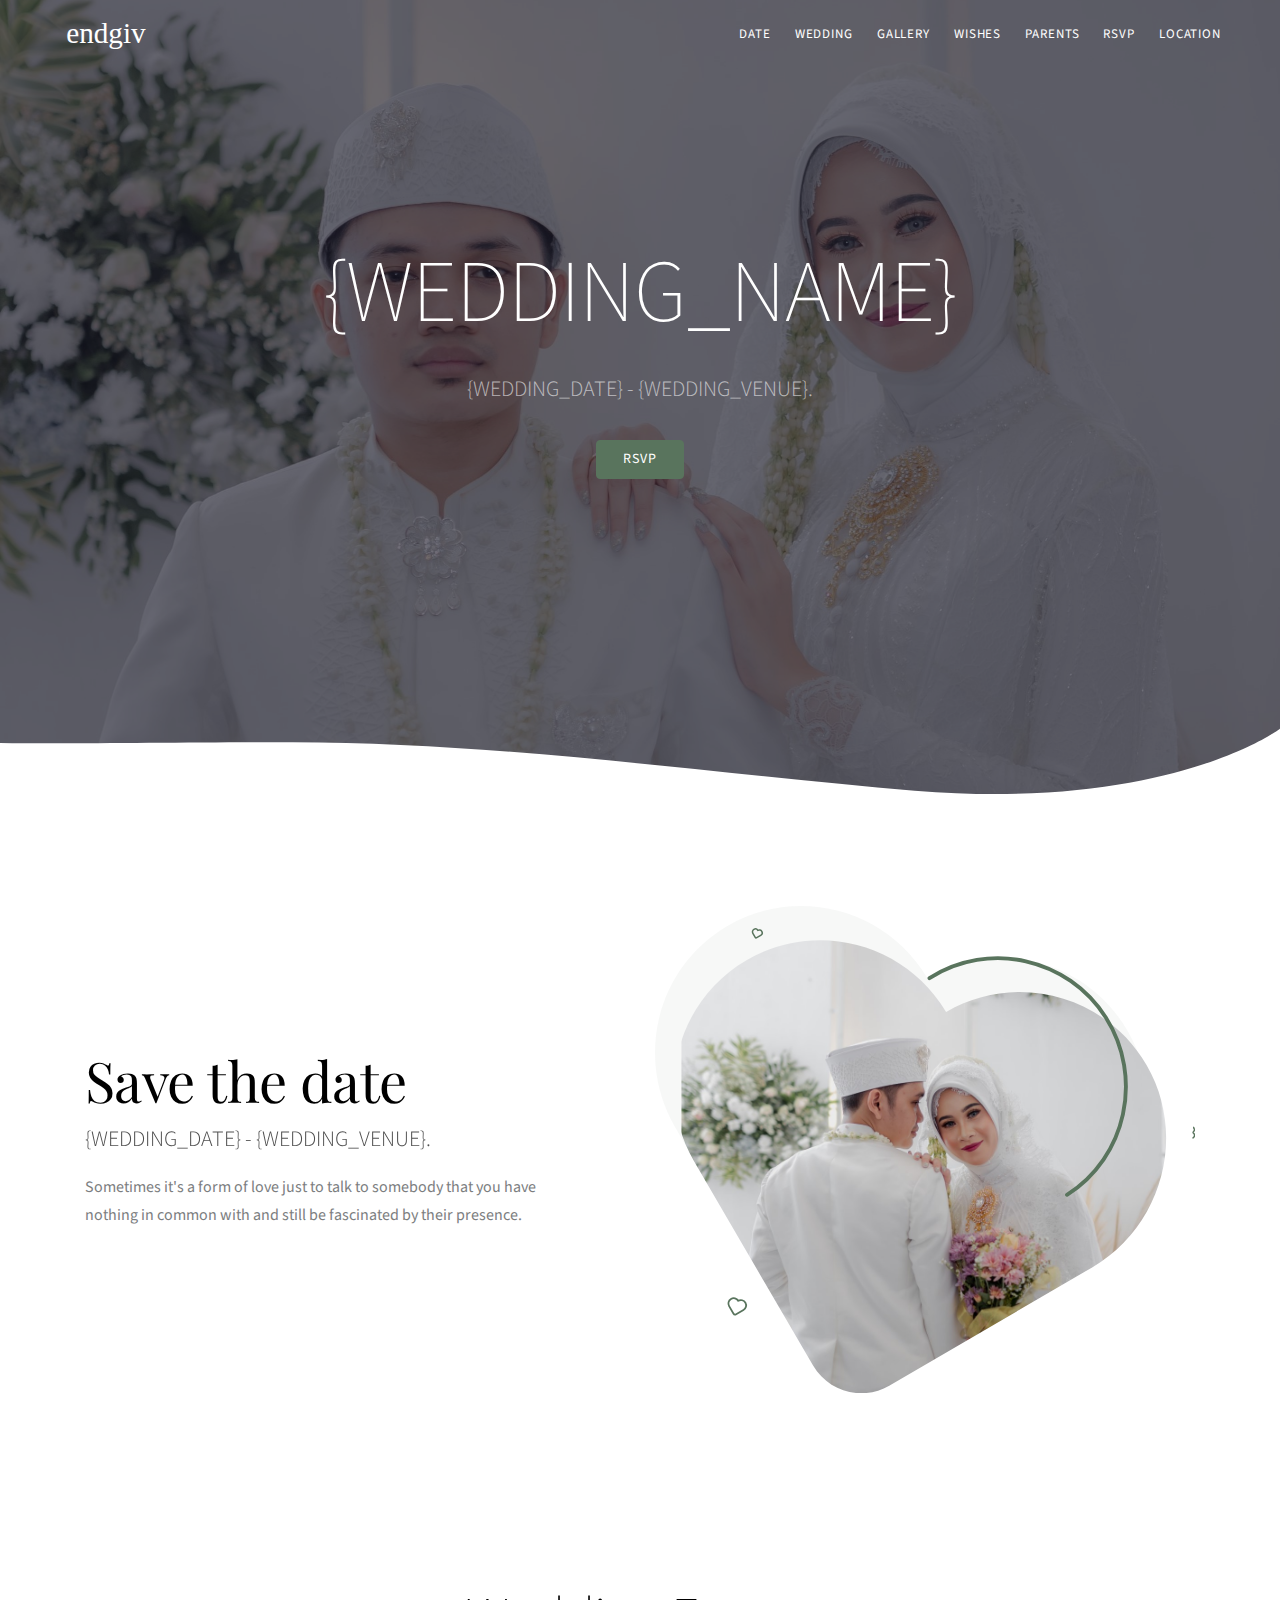
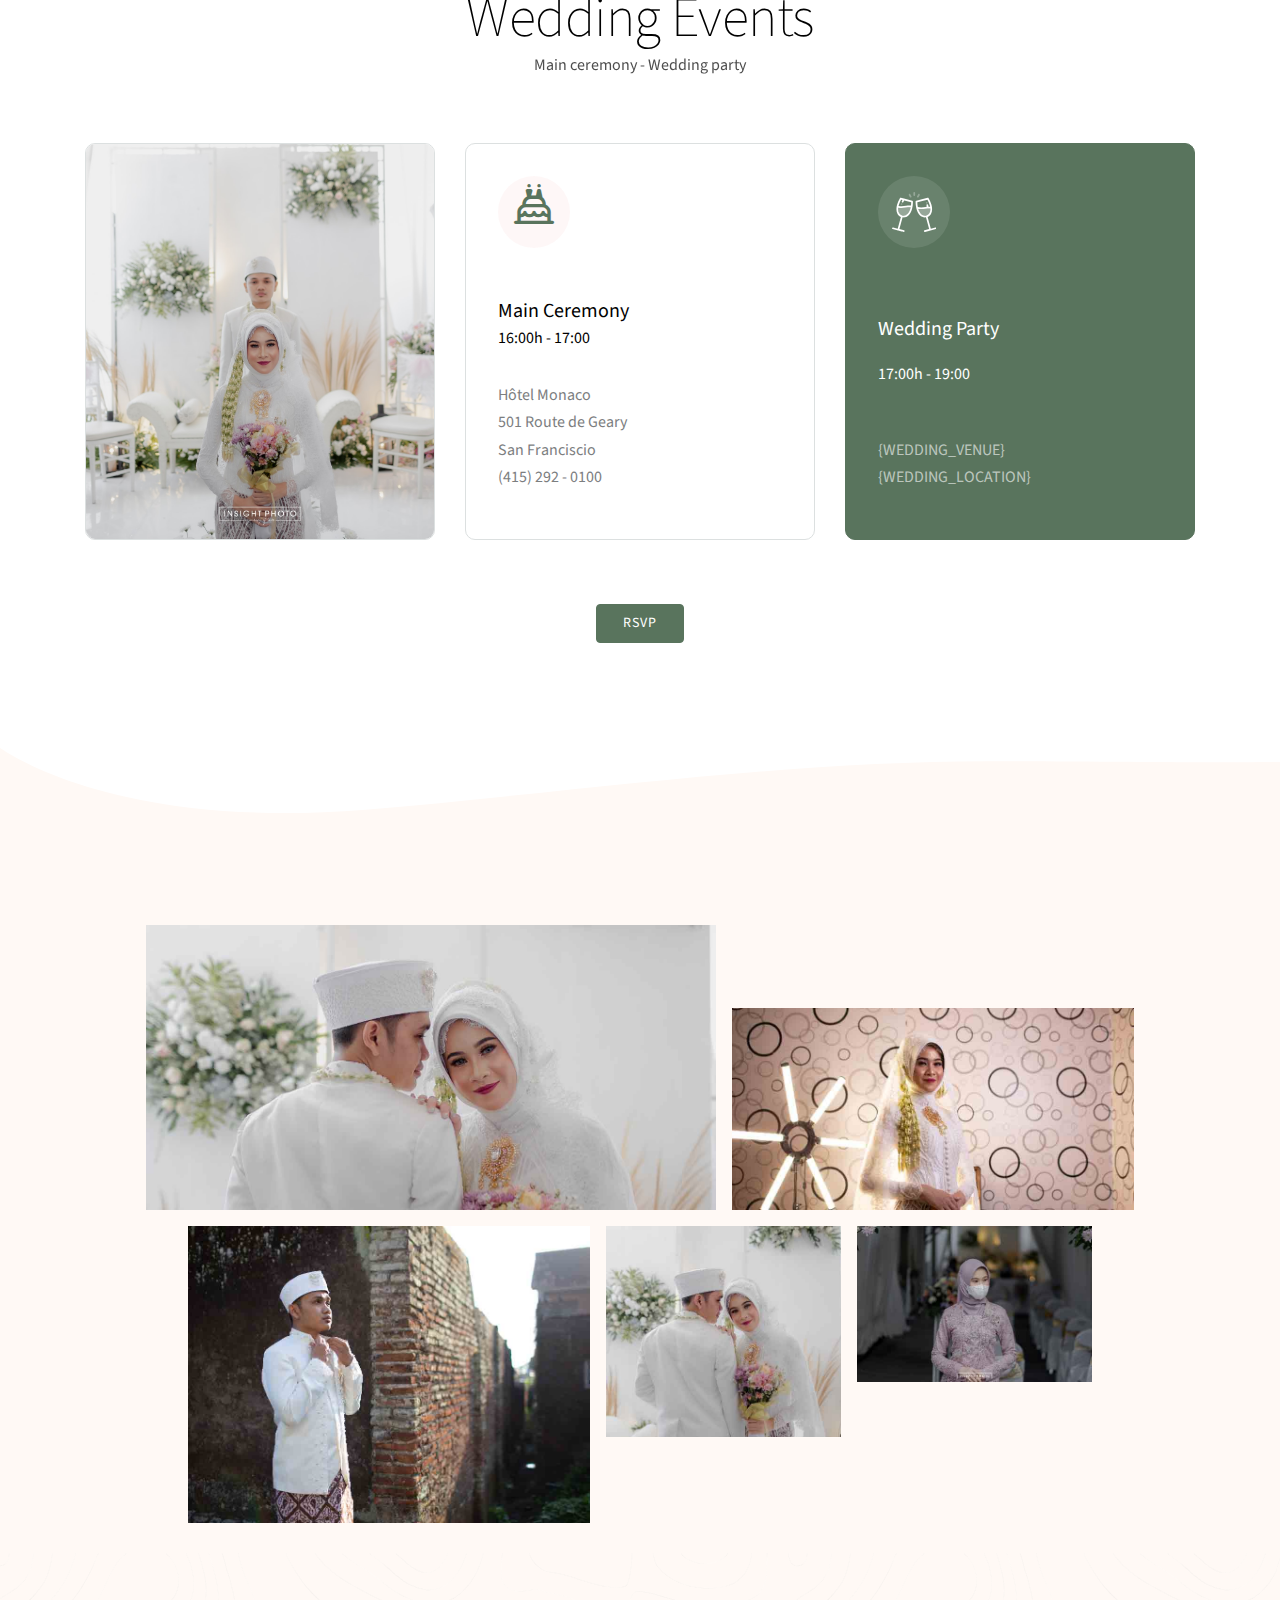
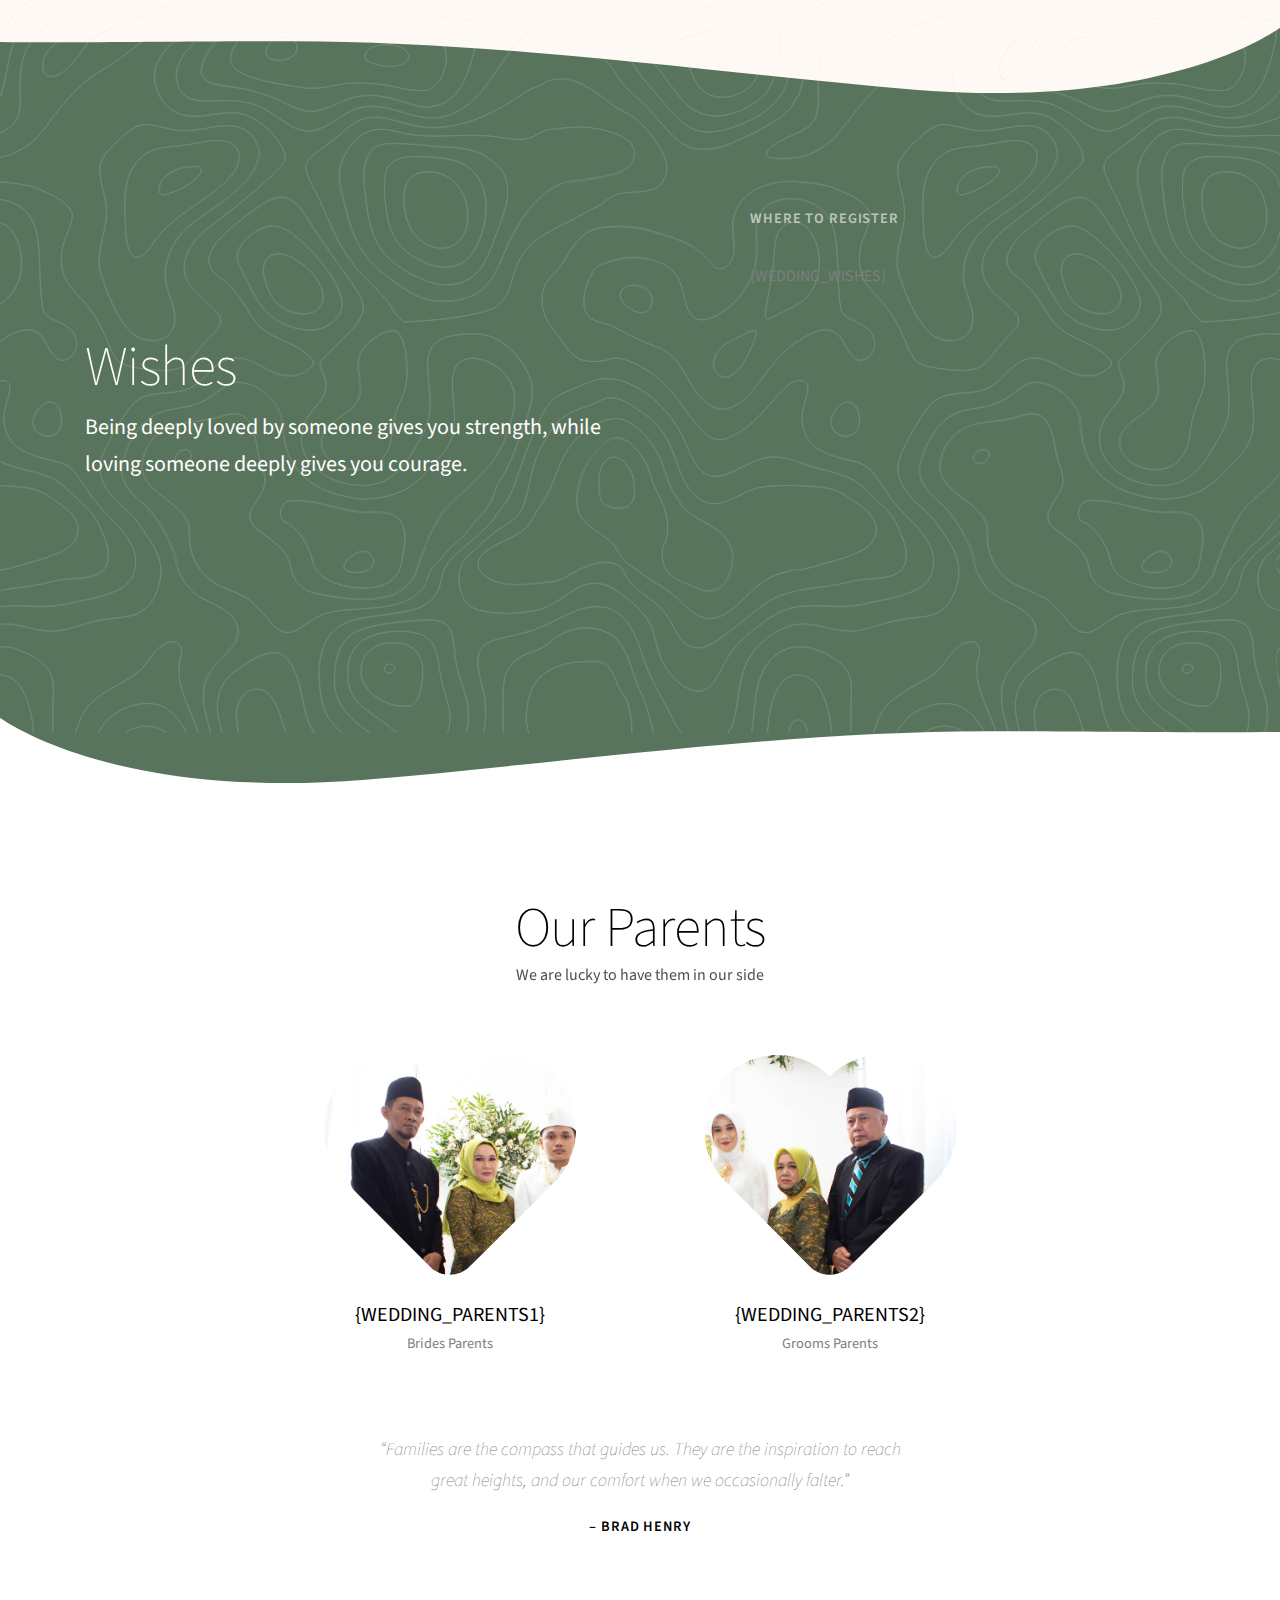
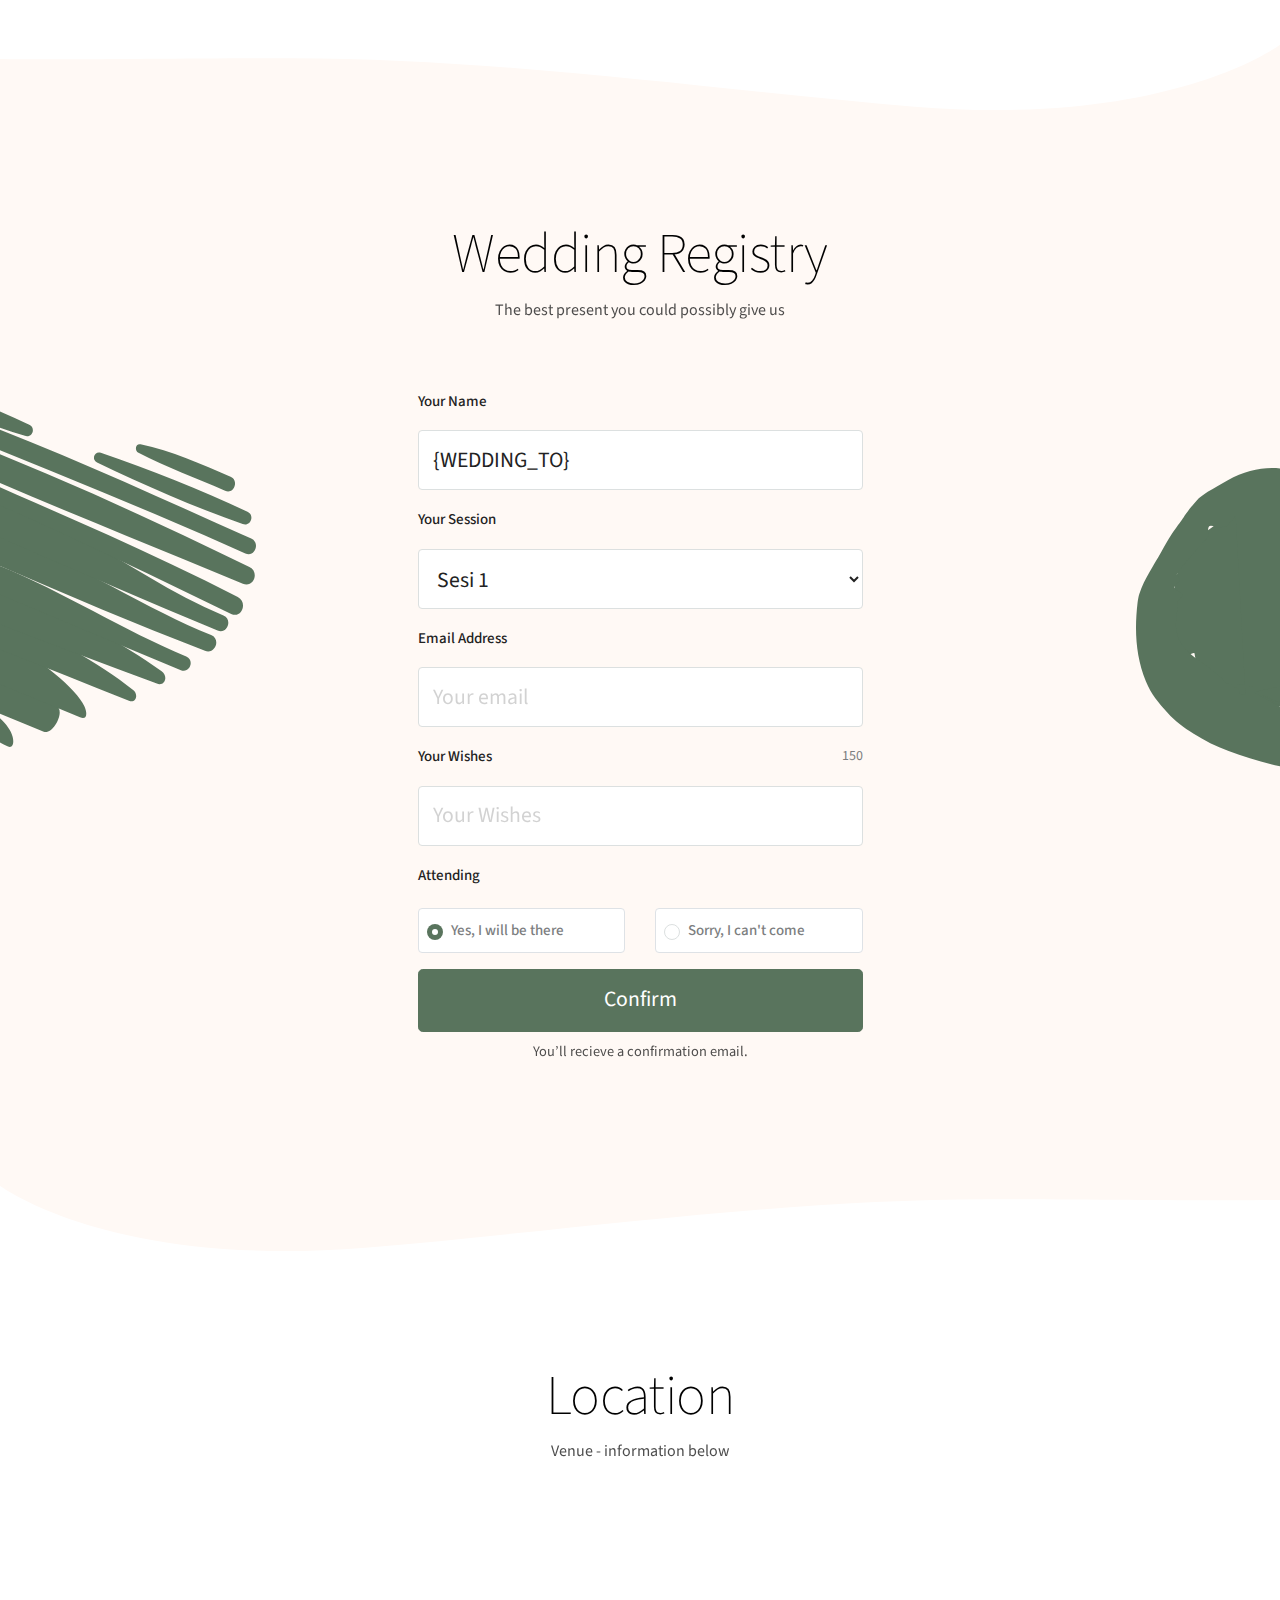
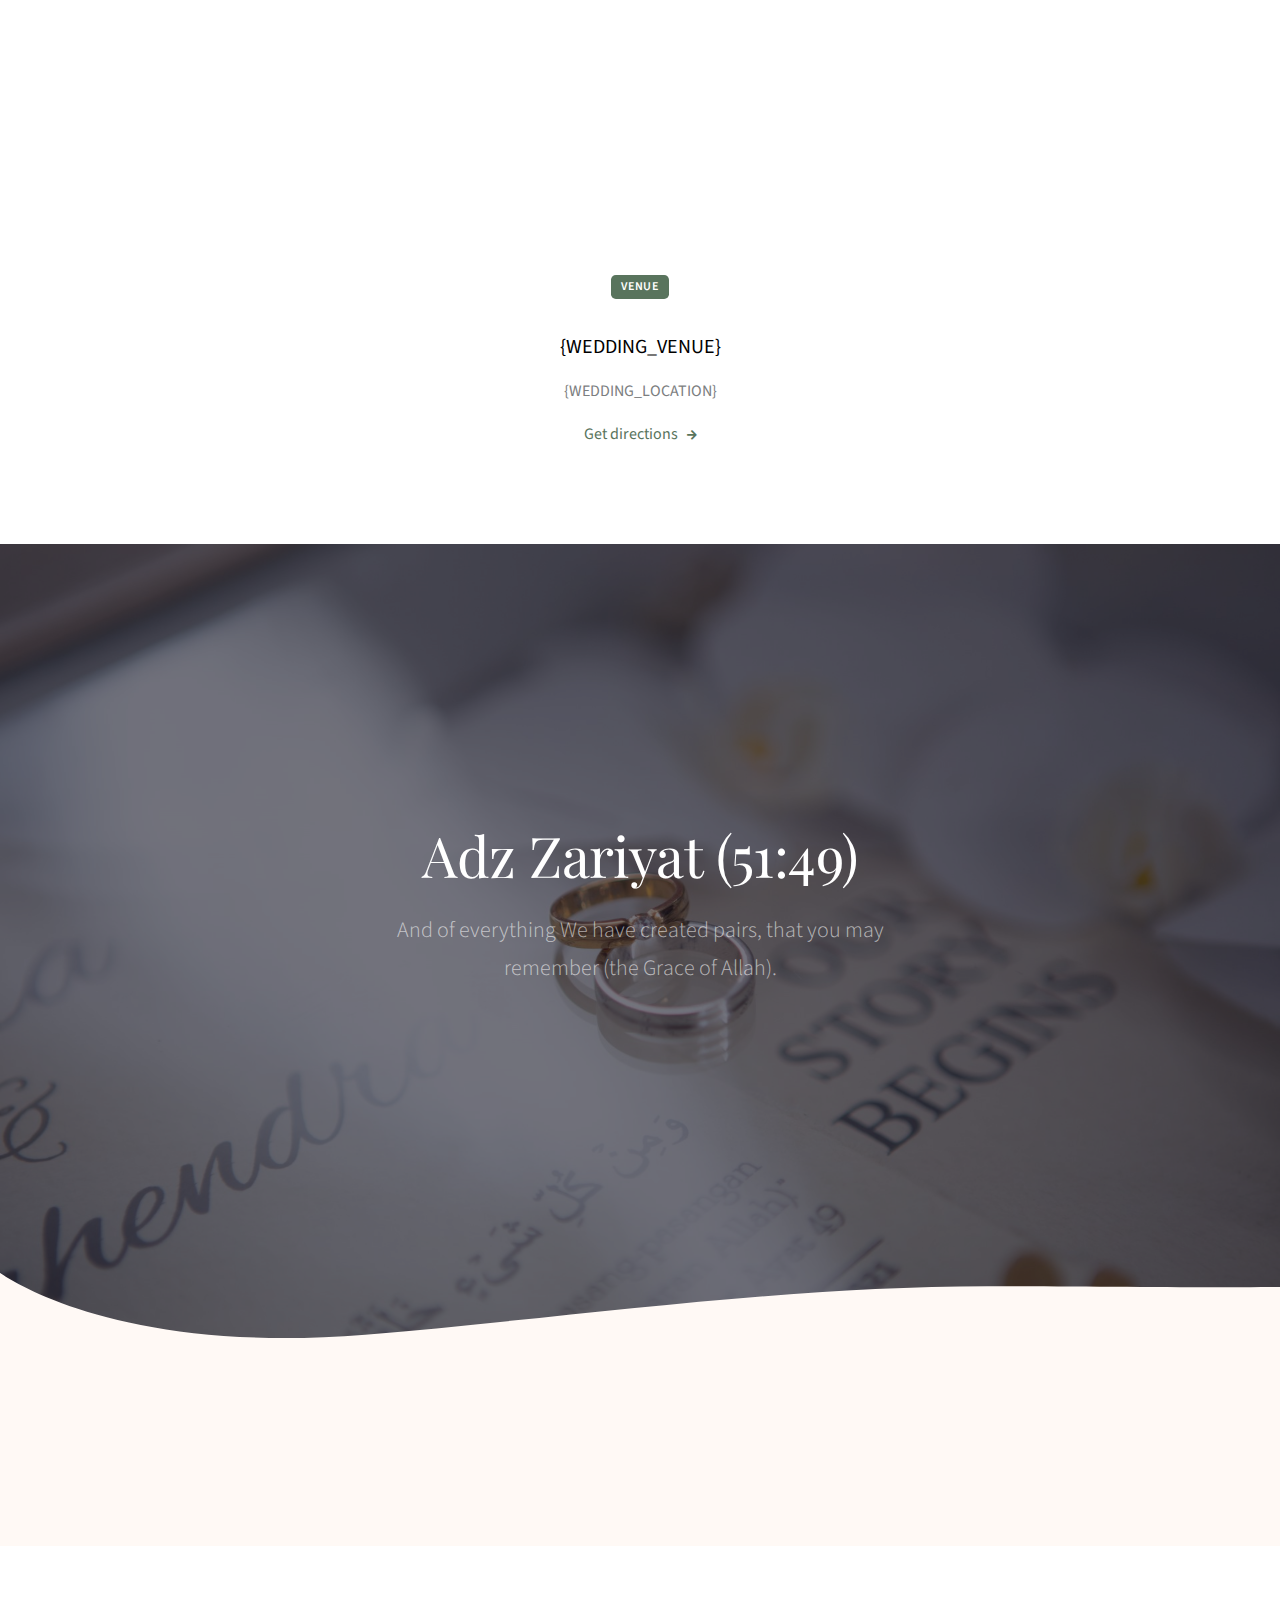
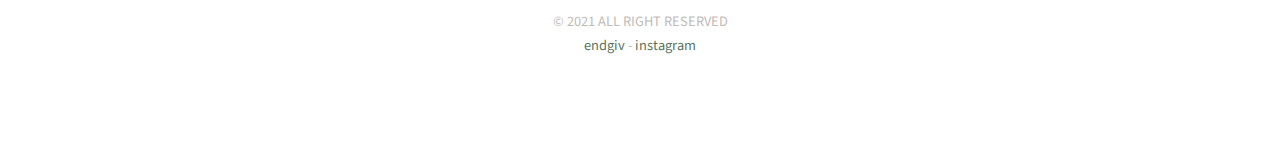
==== commit 1b5f2a47: "counter wish" ====
--- a/template.html
+++ b/template.html
@@ -51,8 +51,8 @@
                         <li><a class=" nav-link scroll d-none d-md-block" href="#resto">Date</a></li>
                         <li><a class=" nav-link scroll d-none d-md-block" href="#wedding">Wedding</a></li>
                         <li><a class=" nav-link scroll d-none d-md-block" href="#gallery">Gallery</a></li>
-                        <li><a class=" nav-link scroll d-none d-md-block" href="#gift">Gift Registry</a></li>
-                        <li><a class=" nav-link scroll d-none d-md-block" href="#friends">Parents</a></li>
+                        <li><a class=" nav-link scroll d-none d-md-block" href="#wishes">Wishes</a></li>
+                        <li><a class=" nav-link scroll d-none d-md-block" href="#parents">Parents</a></li>
                         <li><a class=" nav-link scroll d-none d-md-block" href="#rsvp">Rsvp</a></li>
                         <li><a class=" nav-link scroll d-none d-md-block" href="#location">Location</a></li>
                         <li><a class=" nav-link scroll d-md-none" href="#resto">Get to know</a></li>
@@ -150,7 +150,7 @@
                   <div class="pr-md-4">
                      <h1 class="font-secondary display-4">Save the date</h1>
                      <p class="lead font-weight-300 text-dark-gray opacity-8">{WEDDING_DATE} - {WEDDING_VENUE}.</p>
-                     <p class="mb-4 pr-5">At vero eos et accusamus et iusto odio dignissimos ducimus qui blanditiis praesentium voluptatum deleniti atque corrupti quos dolores et quas molestias excepturi sint occae.</p>
+                     <p class="mb-4 pr-5">Sometimes it's a form of love just to talk to somebody that you have nothing in common with and still be fascinated by their presence.</p>
                      <div class="countdown row text-center"></div>
                   </div>
                </div>
@@ -451,282 +451,16 @@
             </svg>
          </div>
       </section>
-      <section id="gift" class=" bg-primary">
+      <section id="wishes" class=" bg-primary">
          <div class="container spacer-double-lg">
             <div class="row justify-content-between z-index-3 position-relative align-items-center">
                <div class="col-md-6 mb-3 mb-md-0">
-                  <h1 class="display-4 text-white">Gift Registry</h1>
-                  <p class="lead text-white mb-0">At vero eos et accusamus et iusto odio dignissimos ducimus qui blanditiis praesentium voluptatum deleniti atque corrupti quos dolores et quas molestias excepturi sint occae. </p>
+                  <h1 class="display-4 text-white">Wishes</h1>
+                  <p class="lead text-white mb-0">Being deeply loved by someone gives you strength, while loving someone deeply gives you courage.</p>
                </div>
                <div class="col-md-5">
                   <small class="text-uppercase mb-5 font-weight-600 text-light upper-letter-space">Where to Register</small>
-                  <ul class="d-flex flex-wrap list-unstyled">
-
-
-                     <li class="mr-4 mb-5 ">
-                        <svg version="1.1" class=" icon-logo-svg" xmlns="http://www.w3.org/2000/svg" xmlns:xlink="http://www.w3.org/1999/xlink" x="0px" y="0px" viewBox="0 0 91.6685 19.1649" enable-background="new 0 0 91.6685 19.1649" xml:space="preserve">
-                           <g>
-                              <path d="M6.9955,5.5138v2.7933H4.858v10.6632H1.4573V8.3071H0V5.5138h1.4573V4.7607c0-1.6189,0.429-2.801,1.2876-3.5464
-      c0.8581-0.7445,2.2104-1.117,4.0565-1.117v2.8662c-0.7128,0-1.2147,0.1376-1.5062,0.4128C5.0037,3.6518,4.858,4.1135,4.858,4.7607
-      v0.7531H6.9955z" />
-                              <path d="M10.3962,17.2455c-1.3116-1.279-1.9674-2.9549-1.9674-5.0277s0.6635-3.7406,1.9918-5.0037
-      c1.3274-1.2631,2.9755-1.8945,4.9428-1.8945s3.615,0.6314,4.9428,1.8945s1.9918,2.9309,1.9918,5.0037s-0.6678,3.7487-2.0038,5.0277
-      c-1.336,1.2799-2.9918,1.9194-4.9673,1.9194C13.3511,19.1649,11.7077,18.5254,10.3962,17.2455z M15.327,16.2743
-      c0.9554,0,1.7771-0.3523,2.4654-1.057c0.6879-0.7038,1.0321-1.6999,1.0321-2.9875c0-1.2871-0.3399-2.279-1.0201-2.9755
-      c-0.6798-0.6961-1.5019-1.0445-2.4654-1.0445c-0.9635,0-1.7771,0.3485-2.441,1.0445c-0.6644,0.6965-0.9957,1.6922-0.9957,2.9875
-      c0,1.2961,0.3313,2.2914,0.9957,2.9875C13.562,15.9262,14.3712,16.2743,15.327,16.2743z" />
-                              <path d="M35.7302,5.5138l-4.3723,6.5823l4.3479,6.8742h-3.8379l-2.5747-4.0565l-2.4774,4.0565h-3.4491l4.3479-6.5583
-      l-4.3479-6.8982h3.8379l2.5747,4.0805l2.4774-4.0805H35.7302z" />
-                              <path d="M43.381,19.1649c-1.9596,0-3.5545-0.6352-4.7851-1.9074c-1.231-1.2704-1.8461-2.9506-1.8461-5.0397
-      s0.6194-3.7607,1.8581-5.0161c1.2391-1.2546,2.8422-1.8821,4.8095-1.8821c1.9674,0,3.5828,0.6112,4.846,1.8336
-      c1.2627,1.2229,1.8945,2.8542,1.8945,4.8944c0,0.4698-0.0326,0.907-0.0973,1.312h-9.8128
-      c0.0806,0.8744,0.4042,1.5782,0.9713,2.1131c0.5666,0.5341,1.2876,0.8015,2.162,0.8015c1.1817,0,2.0561-0.4861,2.6232-1.4573
-      h3.6921c-0.3888,1.279-1.1414,2.324-2.2588,3.1332C46.3201,18.7603,44.9678,19.1649,43.381,19.1649z M45.6278,9.0113
-      c-0.6074-0.5341-1.3403-0.8015-2.1984-0.8015c-0.8585,0-1.5747,0.2675-2.1495,0.8015c-0.5748,0.5345-0.9194,1.2473-1.0321,2.1375
-      h6.3637C46.5631,10.2586,46.2352,9.5458,45.6278,9.0113z" />
-                              <path d="M56.2786,7.6029c0.955-1.522,2.3561-2.2833,4.2022-2.2833c1.8456,0,3.3677,0.6434,4.5661,1.9309
-      c1.1984,1.2871,1.7976,2.9472,1.7976,4.9793c0,2.0325-0.5992,3.6964-1.7976,4.9917c-1.1984,1.2953-2.708,1.9434-4.5297,1.9434
-      c-1.8221,0-3.2348-0.8178-4.2386-2.4534v2.2588h-3.4251V0.9957h3.4251V7.6029z M62.3144,15.1324
-      c0.7047-0.7124,1.0565-1.6836,1.0565-2.9146c0-1.2306-0.3519-2.1941-1.0565-2.8906c-0.7042-0.6961-1.5345-1.0445-2.4899-1.0445
-      c-0.9554,0-1.7852,0.3523-2.4894,1.0565c-0.7047,0.7047-1.0565,1.6725-1.0565,2.9026c0,1.231,0.3519,2.1988,1.0565,2.9026
-      c0.7042,0.7046,1.534,1.057,2.4894,1.057C60.78,16.2014,61.6102,15.8456,62.3144,15.1324z" />
-                              <path d="M73.33,2.0891c0,0.5829-0.2027,1.0767-0.6074,1.4813c-0.405,0.405-0.895,0.6074-1.4697,0.6074
-      c-0.5748,0-1.0647-0.2023-1.4693-0.6074c-0.4051-0.4046-0.6074-0.8984-0.6074-1.4813c0-0.5834,0.2023-1.0771,0.6074-1.4817
-      C70.1882,0.2027,70.6781,0,71.2529,0c0.5748,0,1.0647,0.2027,1.4697,0.6074C73.1272,1.012,73.33,1.5057,73.33,2.0891z
-       M69.5405,18.9703V5.5138h3.4251v13.4565H69.5405z" />
-                              <path d="M85.5718,5.5138v2.7933l-5.6595,7.8455h5.6595v2.8177h-9.6431v-2.8177l5.6835-7.8455h-5.6835V5.5138H85.5718z" />
-                              <path d="M91.6685,17.0269c0,0.5512-0.1903,1.0124-0.5709,1.3844c-0.3806,0.3729-0.8418,0.5589-1.3844,0.5589
-      s-1.0004-0.186-1.3724-0.5589c-0.3729-0.372-0.5589-0.8332-0.5589-1.3844c0-0.5503,0.186-1.0115,0.5589-1.3844
-      c0.372-0.372,0.8298-0.5589,1.3724-0.5589s1.0038,0.1869,1.3844,0.5589C91.4781,16.0154,91.6685,16.4766,91.6685,17.0269z" />
-                           </g>
-                        </svg>
-
-
-
-
-
-
-                     </li>
-
-
-
-
-
-
-                     <li class="mr-4 mb-5 ">
-
-                        <svg version="1.1" class=" icon-logo-svg" xmlns="http://www.w3.org/2000/svg" xmlns:xlink="http://www.w3.org/1999/xlink" x="0px" y="0px" viewBox="0 0 102.1 44.5" enable-background=" 0 0 102.1 44.5;" xml:space="preserve">
-
-                           <g>
-                              <path fill="#FFFFFF" stroke="#FFFFFF" stroke-width="2" stroke-miterlimit="10" d="M20.1,6.1c0,0.4-0.1,0.6-0.5,0.6c-0.4,0-0.7-0.2-0.8-0.6c-0.4-1.2-0.9-2-1.6-2.4c-0.7-0.5-1.7-0.7-3-0.7H8.9
-      c-0.5,0-1,0.2-1.3,0.5S7.2,4.2,7.2,4.7v7.9c0,0.3,0.2,0.5,0.5,0.5H14c0.3,0,0.6-0.1,0.8-0.2c0.2-0.2,0.3-0.3,0.4-0.5
-      c0.1-0.2,0.1-0.4,0.3-0.8l0.1-0.5c0.1-0.3,0.2-0.4,0.5-0.4c0.3,0,0.5,0.2,0.5,0.5l-0.1,3.1l0.1,3c0,0.3-0.1,0.5-0.4,0.5
-      c-0.3,0-0.5-0.1-0.5-0.4l-0.1-0.6c-0.1-0.6-0.2-1.1-0.5-1.4c-0.2-0.3-0.5-0.5-1-0.5H7.6c-0.3,0-0.4,0.2-0.4,0.5v8.9
-      c0,0.9,0.5,1.4,1.6,1.5l1.1,0.1c0.3,0,0.4,0.1,0.4,0.4c0,0.4-0.2,0.5-0.5,0.5l-4.1-0.1l-4.1,0.1c-0.3,0-0.5-0.2-0.5-0.5
-      s0.1-0.5,0.4-0.5l1-0.1c0.5,0,0.9-0.2,1.2-0.4c0.3-0.3,0.5-0.6,0.5-1V3.8c0-0.9-0.6-1.3-1.7-1.4l-1-0.1C1.1,2.2,1,2.1,1,1.7
-      c0-0.3,0.2-0.5,0.5-0.5l4.1,0.1H18c0.5,0,0.8,0.1,1.1,0.4c0.3,0.3,0.5,0.6,0.5,1L20.1,6.1z" />
-                              <path fill="#FFFFFF" stroke="#FFFFFF" stroke-width="2" stroke-miterlimit="10" d="M36.8,1c3.8,0,6.8,1.2,9.1,3.6c2.3,2.4,3.4,5.5,3.4,9.3s-1.2,6.9-3.5,9.4S40.4,27,36.7,27
-      c-3.7,0-6.8-1.2-9.1-3.7c-2.3-2.4-3.5-5.5-3.5-9.3c0-3.8,1.2-6.9,3.5-9.3C29.9,2.2,33,1,36.8,1z M43.8,6.7
-      c-0.7-1.2-1.7-2.2-2.9-2.9c-1.2-0.7-2.7-1.1-4.3-1.1c-2.9,0-5.2,0.9-6.8,2.7c-1.6,1.8-2.4,4.2-2.4,7.3c0,3.2,0.7,6,2.2,8.6
-      c0.7,1.2,1.7,2.2,2.9,3c1.2,0.8,2.7,1.1,4.3,1.1c2.9,0,5.1-0.9,6.7-2.8s2.4-4.4,2.4-7.6S45.2,9,43.8,6.7z" />
-                              <path fill="#FFFFFF" stroke="#FFFFFF" stroke-width="2" stroke-miterlimit="10" d="M58.8,25.7c0.3,0,0.4,0.2,0.4,0.5c0,0.3-0.2,0.5-0.5,0.5L56,26.6l-3.8,0.1c-0.3,0-0.5-0.1-0.5-0.4
-      s0.1-0.5,0.4-0.5l1.1-0.1c0.7-0.1,1.4-0.6,2.1-1.4l6.9-9.9L55.2,3.8c-0.6-0.9-1.3-1.4-2.1-1.4l-1-0.1c-0.3,0-0.4-0.2-0.4-0.5
-      s0.2-0.4,0.5-0.4l3.3,0.1l3.7-0.1c0.4,0,0.5,0.2,0.5,0.5s-0.1,0.5-0.4,0.5l-0.6,0.1c-0.4,0-0.7,0.2-0.8,0.5
-      c-0.1,0.3-0.1,0.6,0.1,0.9l6,7.9l5.5-7.9c0.2-0.3,0.3-0.6,0.1-0.9c-0.1-0.3-0.4-0.5-0.9-0.5L68,2.3c-0.3,0-0.4-0.2-0.4-0.5
-      s0.2-0.5,0.5-0.5l2.7,0.1l3.8-0.1c0.3,0,0.5,0.1,0.5,0.4S75,2.2,74.7,2.2l-1.1,0.1c-0.7,0.1-1.4,0.6-2.1,1.4L65,13.2l7.2,11
-      c0.6,0.9,1.3,1.4,2.1,1.4l1,0.1c0.3,0,0.4,0.2,0.4,0.5s-0.2,0.4-0.5,0.4l-4.2-0.1l-3.7,0.1c-0.4,0-0.5-0.2-0.5-0.5
-      c0-0.3,0.1-0.5,0.4-0.5l0.7-0.1c0.4,0,0.7-0.2,0.8-0.5c0.1-0.3,0.1-0.6-0.1-0.9l-5.5-8.4l-6.7,8.4c-0.2,0.3,0.6,0.6,0.8,0.9
-      c0.1,0.3,0.4,0.5,0.9,0.5L58.8,25.7z" />
-                              <path fill="#FFFFFF" stroke="#FFFFFF" stroke-width="2" stroke-miterlimit="10" d="M98.9,26.6H85.4l-4.1,0.1c-0.3,0-0.5-0.2-0.5-0.5s0.1-0.5,0.4-0.5l1-0.1c0.5,0,0.9-0.2,1.2-0.4
-      c0.3-0.3,0.5-0.6,0.5-1V3.8c0-0.9-0.6-1.3-1.7-1.4l-1-0.1c-0.3,0-0.4-0.2-0.4-0.5c0-0.3,0.2-0.5,0.5-0.5l4.1,0.1h12.8
-      c0.5,0,0.8,0.1,1.1,0.4c0.3,0.3,0.5,0.6,0.5,1l0.5,3.3c0,0.4-0.1,0.6-0.5,0.6c-0.4,0-0.7-0.2-0.8-0.6c-0.4-1.2-0.9-2-1.6-2.4
-      c-0.7-0.5-1.7-0.7-3-0.7h-5.7c-0.5,0-1,0.2-1.3,0.5c-0.3,0.3-0.5,0.7-0.5,1.2v7.6c0,0.3,0.2,0.5,0.5,0.5h6.7c0.3,0,0.6-0.1,0.8-0.3
-      c0.2-0.2,0.3-0.3,0.4-0.5c0.1-0.1,0.1-0.4,0.3-0.8l0.1-0.5c0.1-0.3,0.3-0.4,0.5-0.4c0.3,0,0.4,0.2,0.4,0.5l-0.1,3.1l0.1,2.9
-      c0,0.3-0.2,0.5-0.5,0.5c-0.3,0-0.5-0.1-0.5-0.4l-0.1-0.6c-0.2-1.2-0.7-1.9-1.5-1.9h-6.7c-0.3,0-0.4,0.2-0.4,0.5v8.4
-      c0,0.5,0.2,0.9,0.5,1.2c0.3,0.3,0.8,0.5,1.3,0.5h5.9c1.2,0,2.3-0.3,3.2-0.9c0.9-0.6,1.5-1.5,1.9-2.7c0.1-0.4,0.3-0.6,0.6-0.6
-      c0.3,0,0.5,0.1,0.6,0.2c0.1,0.1,0.2,0.3,0.1,0.5l-0.6,3.7c0,0.4-0.2,0.8-0.5,1C99.7,26.5,99.3,26.6,98.9,26.6z" />
-                           </g>
-                           <g>
-                              <path class="st1" d="M9.3,44.2H7.9c-0.3,0-0.5-0.1-0.6-0.3l-3-4.1c-0.1-0.1-0.2-0.2-0.3-0.3c-0.1-0.1-0.3-0.1-0.5-0.1H2.3v4.8H0.8
-      V32.8H4c0.7,0,1.4,0.1,1.9,0.2s1,0.4,1.3,0.6c0.3,0.3,0.6,0.6,0.8,1c0.2,0.4,0.2,0.8,0.2,1.3c0,0.4-0.1,0.8-0.2,1.1
-      c-0.1,0.4-0.3,0.7-0.6,0.9s-0.5,0.5-0.9,0.7c-0.3,0.2-0.7,0.3-1.2,0.4c0.2,0.1,0.4,0.3,0.5,0.5L9.3,44.2z M4,38.3
-      c0.4,0,0.8-0.1,1.2-0.2C5.5,38,5.8,37.9,6,37.7s0.4-0.4,0.5-0.7s0.2-0.6,0.2-0.9c0-0.7-0.2-1.2-0.7-1.5C5.6,34.2,4.9,34,4,34H2.3
-      v4.3H4z" />
-                              <path fill="#FFFFFF" stroke="#FFFFFF" stroke-width="0.25" stroke-miterlimit="10" d="M31,43l0,1.3H24V32.8H31V34h-5.5v3.8H30V39h-4.5V43C25.5,43,31,43,31,43z" />
-                              <path fill="#FFFFFF" stroke="#FFFFFF" stroke-width="0.25" stroke-miterlimit="10" d="M52.2,34.6c0,0.1-0.1,0.1-0.2,0.2s-0.1,0.1-0.2,0.1c-0.1,0-0.2,0-0.3-0.1c-0.1-0.1-0.3-0.2-0.5-0.3
-      c-0.2-0.1-0.4-0.2-0.7-0.3c-0.3-0.1-0.6-0.1-0.9-0.1c-0.3,0-0.7,0-0.9,0.1c-0.3,0.1-0.5,0.2-0.7,0.4s-0.3,0.3-0.4,0.6
-      s-0.1,0.4-0.1,0.7c0,0.3,0.1,0.6,0.2,0.8c0.2,0.2,0.4,0.4,0.6,0.5s0.6,0.3,0.9,0.4s0.7,0.2,1,0.3s0.7,0.2,1,0.4
-      c0.3,0.1,0.6,0.3,0.9,0.6s0.5,0.5,0.6,0.8s0.2,0.7,0.2,1.2c0,0.5-0.1,1-0.3,1.4c-0.2,0.4-0.4,0.8-0.7,1.1s-0.7,0.6-1.2,0.8
-      s-1,0.3-1.6,0.3c-0.7,0-1.4-0.1-2-0.4c-0.6-0.3-1.1-0.6-1.6-1.1l0.4-0.7c0-0.1,0.1-0.1,0.2-0.1s0.1-0.1,0.2-0.1
-      c0.1,0,0.1,0,0.2,0.1c0.1,0.1,0.2,0.1,0.3,0.2c0.1,0.1,0.2,0.2,0.4,0.3c0.1,0.1,0.3,0.2,0.5,0.3s0.4,0.2,0.6,0.2s0.5,0.1,0.8,0.1
-      c0.4,0,0.7-0.1,1-0.2c0.3-0.1,0.5-0.2,0.7-0.4c0.2-0.2,0.4-0.4,0.5-0.7c0.1-0.3,0.2-0.5,0.2-0.9c0-0.3-0.1-0.6-0.2-0.9
-      c-0.2-0.2-0.4-0.4-0.6-0.6c-0.3-0.1-0.5-0.3-0.9-0.4c-0.3-0.1-0.7-0.2-1-0.3c-0.3-0.1-0.7-0.2-1-0.4c-0.3-0.1-0.6-0.3-0.9-0.6
-      s-0.5-0.5-0.6-0.9s-0.2-0.8-0.2-1.3c0-0.4,0.1-0.8,0.2-1.2c0.2-0.4,0.4-0.7,0.7-1c0.3-0.3,0.7-0.5,1.1-0.7c0.4-0.2,0.9-0.3,1.5-0.3
-      c0.6,0,1.2,0.1,1.7,0.3c0.5,0.2,1,0.5,1.4,0.9L52.2,34.6z" />
-                              <path fill="#FFFFFF" stroke="#FFFFFF" stroke-width="0.25" stroke-miterlimit="10" d="M75.9,34.1h-3.7v10.2h-1.5V34.1H67v-1.3h9V34.1z" />
-                              <path fill="#FFFFFF" stroke="#FFFFFF" stroke-width="0.25" stroke-miterlimit="10" d="M100.9,38.5c0,0.9-0.1,1.6-0.4,2.4c-0.3,0.7-0.7,1.3-1.2,1.9s-1.1,0.9-1.8,1.2s-1.5,0.4-2.3,0.4
-      c-0.8,0-1.6-0.1-2.3-0.4s-1.3-0.7-1.8-1.2c-0.5-0.5-0.9-1.1-1.2-1.9c-0.3-0.7-0.4-1.5-0.4-2.4c0-0.9,0.1-1.6,0.4-2.4
-      c0.3-0.7,0.7-1.3,1.2-1.9c0.5-0.5,1.1-0.9,1.8-1.2s1.5-0.4,2.3-0.4c0.8,0,1.6,0.1,2.3,0.4s1.3,0.7,1.8,1.2c0.5,0.5,0.9,1.1,1.2,1.9
-      C100.7,36.8,100.9,37.6,100.9,38.5z M99.3,38.5c0-0.7-0.1-1.3-0.3-1.9c-0.2-0.6-0.5-1-0.8-1.4c-0.4-0.4-0.8-0.7-1.3-0.9
-      S95.8,34,95.2,34c-0.6,0-1.2,0.1-1.7,0.3c-0.5,0.2-0.9,0.5-1.3,0.9c-0.4,0.4-0.6,0.9-0.8,1.4s-0.3,1.2-0.3,1.9
-      c0,0.7,0.1,1.3,0.3,1.9s0.5,1,0.8,1.4c0.4,0.4,0.8,0.7,1.3,0.9c0.5,0.2,1.1,0.3,1.7,0.3c0.6,0,1.2-0.1,1.7-0.3
-      c0.5-0.2,0.9-0.5,1.3-0.9c0.4-0.4,0.6-0.9,0.8-1.4C99.2,39.8,99.3,39.2,99.3,38.5z" />
-                           </g>
-                        </svg>
-
-
-
-                     </li>
-
-
-
-
-                     <li class="mr-4 mb-5 ">
-
-
-
-                        <svg version="1.1" class=" icon-logo-svg" xmlns="http://www.w3.org/2000/svg" xmlns:xlink="http://www.w3.org/1999/xlink" x="0px" y="0px" viewBox="0 0 99.244 15.5394" enable-background="new 0 0 99.244 15.5394" xml:space="preserve">
-                           <g>
-                              <path fill="#FFFFFF" d="M97.823,12.6509L97.823,12.6509c-0.7848,0-1.421-0.6362-1.421-1.421v-0.6502
-      c0-0.7848,0.6362-1.421,1.421-1.421l0,0c0.7848,0,1.421,0.6362,1.421,1.421v0.6502C99.244,12.0147,98.6078,12.6509,97.823,12.6509z
-      " />
-                              <g>
-                                 <path fill="#FFFFFF" d="M1.421,10.2103L1.421,10.2103C0.6362,10.2103,0,9.5741,0,8.7893l0-2.0391
-         c0-0.7848,0.6362-1.421,1.421-1.421h0c0.7848,0,1.421,0.6362,1.421,1.421v2.0391C2.8421,9.5741,2.2059,10.2103,1.421,10.2103z" />
-                                 <path fill="#FFFFFF" d="M6.302,12.3418L6.302,12.3418c-0.7848,0-1.421-0.6362-1.421-1.421v-6.302
-         c0-0.7848,0.6362-1.421,1.421-1.421h0c0.7848,0,1.421,0.6362,1.421,1.421v6.302C7.723,11.7055,7.0868,12.3418,6.302,12.3418z" />
-                                 <path fill="#FFFFFF" d="M11.2447,15.5394L11.2447,15.5394c-0.7848,0-1.421-0.6362-1.421-1.421V1.421
-         c0-0.7848,0.6362-1.421,1.421-1.421h0c0.7848,0,1.421,0.6362,1.421,1.421v12.6974
-         C12.6658,14.9032,12.0296,15.5394,11.2447,15.5394z" />
-                                 <path fill="#FFFFFF" d="M16.1875,14.9646L16.1875,14.9646c-0.7848,0-1.421-0.6362-1.421-1.421V1.9959
-         c0-0.7848,0.6362-1.421,1.421-1.421h0c0.7848,0,1.421,0.6362,1.421,1.421v11.5476
-         C17.6085,14.3284,16.9723,14.9646,16.1875,14.9646z" />
-                              </g>
-                              <g>
-                                 <g>
-                                    <path fill="#FFFFFF" d="M25.3926,4.9827c-0.5986,0-0.9929,0.2179-0.9929,0.653c0,1.5779,5.0191,0.6802,5.0191,4.1078
-            c0,1.945-1.7138,2.9378-3.8359,2.9378c-1.2927,0-2.6301-0.386-3.6991-1.0339c-0.4086-0.2477-0.5544-0.7711-0.342-1.1991
-            l0.1336-0.2691c0.2395-0.4824,0.8379-0.6566,1.3006-0.3808c0.875,0.5216,1.8915,0.8564,2.6341,0.8564
-            c0.7345,0,1.1971-0.2723,1.1971-0.7753c0-1.6186-5.0191-0.6394-5.0191-4.0126c0-1.7818,1.5099-2.9107,3.8084-2.9107
-            c1.0508,0,2.1093,0.2447,2.9917,0.6368c0.4669,0.2075,0.6585,0.7706,0.4389,1.232l-0.1558,0.3274
-            c-0.2156,0.453-0.7524,0.649-1.2107,0.4449C26.843,5.2329,25.9815,4.9827,25.3926,4.9827z" />
-                                 </g>
-                                 <g>
-                                    <path fill="#FFFFFF" d="M38.7559,8.9137c0,2.2713-1.6051,3.7676-4.0262,3.7676c-2.4212,0-4.0126-1.4963-4.0126-3.7676
-            c0-2.258,1.5915-3.7543,4.0126-3.7543C37.1508,5.1595,38.7559,6.6557,38.7559,8.9137z M33.1518,8.9545
-            c0,1.0881,0.6394,1.8226,1.5779,1.8226c0.9521,0,1.5915-0.7345,1.5915-1.8226c0-1.1017-0.6394-1.8362-1.5915-1.8362
-            C33.7912,7.1183,33.1518,7.8529,33.1518,8.9545z" />
-                                 </g>
-                                 <g>
-                                    <path fill="#FFFFFF" d="M47.592,5.5563v6.7285c0,0.1739-0.141,0.3149-0.3149,0.3149h-1.791c-0.1739,0-0.3149-0.141-0.3149-0.3149
-            v0c0-0.2733-0.3218-0.4136-0.5251-0.2311c-0.4756,0.427-1.0913,0.6452-1.8281,0.6548c-1.5915,0-2.6251-1.1017-2.6251-2.8155
-            V5.5563c0-0.1739,0.141-0.3149,0.3149-0.3149h1.7913c0.1739,0,0.3149,0.141,0.3149,0.3149v3.643
-            c0,0.8297,0.4623,1.3331,1.1832,1.3331c0.8569-0.0136,1.3739-0.6938,1.3739-1.6594V5.5563c0-0.1739,0.141-0.3149,0.3149-0.3149
-            h1.791C47.451,5.2414,47.592,5.3824,47.592,5.5563z" />
-                                 </g>
-                                 <g>
-                                    <path fill="#FFFFFF" d="M56.7033,7.9617v4.3163c0,0.1777-0.1441,0.3218-0.3218,0.3218h-1.764
-            c-0.1777,0-0.3218-0.1441-0.3218-0.3218V8.6551c0-0.8294-0.4898-1.3464-1.2512-1.3464
-            c-0.8161,0.0136-1.3467,0.5714-1.4419,1.4011v3.5682c0,0.1777-0.1441,0.3218-0.3218,0.3218h-1.7776
-            c-0.1777,0-0.3218-0.1441-0.3218-0.3218V5.5631c0-0.1777,0.1441-0.3218,0.3218-0.3218h1.7776
-            c0.1777,0,0.3218,0.1441,0.3218,0.3218v0c0,0.2761,0.3234,0.422,0.5315,0.2405c0.4954-0.432,1.1412-0.6578,1.9033-0.6578
-            C55.6421,5.1459,56.7033,6.2342,56.7033,7.9617z" />
-                                 </g>
-                                 <g>
-                                    <path fill="#FFFFFF" d="M66.3505,4.0415v7.6061c0,0.5258-0.4263,0.9521-0.9521,0.9521h-0.517
-            c-0.5258,0-0.9521-0.4263-0.9521-0.9521v0c-0.5034,0.6802-1.2515,1.0473-2.1764,1.0473c-2.0673,0-3.4276-1.5235-3.4276-3.8084
-            c0-2.2444,1.3467-3.7271,3.3733-3.7271c0.9521,0,1.7138,0.381,2.2308,1.0476V4.0415c0-0.6686,0.542-1.2106,1.2106-1.2106h0
-            C65.8085,2.8309,66.3505,3.3729,66.3505,4.0415z M63.9293,8.9545c0-1.1017-0.6394-1.8362-1.5779-1.8362
-            c-0.9521,0-1.5915,0.7481-1.5915,1.8362s0.6394,1.8362,1.5915,1.8362C63.29,10.7907,63.9293,10.0426,63.9293,8.9545z" />
-                                 </g>
-                                 <g>
-                                    <path fill="#FFFFFF" d="M76.0844,5.4725c0,0.5695-0.2103,1.0764-0.5796,1.4564c-0.3183,0.3275-0.3002,0.8383,0.0519,1.1291
-            c0.5357,0.4426,0.8407,1.1078,0.8407,1.8894c0,1.6322-1.4283,2.6523-3.6727,2.6523h-3.9602
-            c-0.4119,0-0.7459-0.3339-0.7459-0.7459V3.8108c0-0.4119,0.3339-0.7459,0.7459-0.7459h3.7834
-            C74.7108,3.0649,76.0844,4.0034,76.0844,5.4725z M73.5272,5.9076c0-0.5711-0.4351-0.8977-1.1152-0.8977h-1.1719
-            c-0.4119,0-0.7459,0.3339-0.7459,0.7459v0.358c0,0.4119,0.3339,0.7459,0.7459,0.7459h1.1719
-            C73.0921,6.8597,73.5272,6.5062,73.5272,5.9076z M73.8267,9.6347c0-0.5986-0.5442-0.9796-1.4147-0.9796h-1.1719
-            c-0.4119,0-0.7459,0.3339-0.7459,0.7459v0.5215c0,0.4119,0.3339,0.7459,0.7459,0.7459h1.1719
-            C73.2825,10.6684,73.8267,10.2873,73.8267,9.6347z" />
-                                 </g>
-                                 <g>
-                                    <path fill="#FFFFFF" d="M84.872,9.5667h-3.7871c-0.4334,0-0.6777,0.5315-0.3684,0.835c0.3039,0.2982,0.7153,0.457,1.2013,0.457
-            c0.4903,0,0.9722-0.1586,1.3933-0.4628c0.2041-0.1475,0.4812-0.1382,0.6593,0.0399l0.5825,0.5824
-            c0.2024,0.2024,0.1994,0.5406-0.0194,0.7251c-0.7225,0.6091-1.6861,0.938-2.8332,0.938c-2.4076,0-3.8903-1.4827-3.8903-3.7268
-            c0-2.2852,1.5371-3.7951,3.8359-3.7951c2.4059,0,3.7037,1.5129,3.7265,3.9035C85.3751,9.3398,85.1488,9.5667,84.872,9.5667z
-             M82.4103,8.2744c0.3714,0,0.6157-0.3937,0.4469-0.7245c-0.2191-0.4294-0.6462-0.6902-1.1976-0.6902
-            c-0.5072,0-0.9021,0.2362-1.1627,0.629c-0.2229,0.3359,0.007,0.7857,0.4101,0.7857H82.4103z" />
-                                 </g>
-                                 <g>
-                                    <path fill="#FFFFFF" d="M94.7015,7.9617v4.3163c0,0.1777-0.1441,0.3218-0.3218,0.3218h-1.764
-            c-0.1777,0-0.3218-0.1441-0.3218-0.3218V8.6551c0-0.8294-0.4898-1.3464-1.2512-1.3464
-            c-0.8161,0.0136-1.3467,0.5714-1.4419,1.4011v3.5682c0,0.1777-0.1441,0.3218-0.3218,0.3218h-1.7776
-            c-0.1777,0-0.3218-0.1441-0.3218-0.3218V5.5631c0-0.1777,0.1441-0.3218,0.3218-0.3218h1.7776
-            c0.1777,0,0.3218,0.1441,0.3218,0.3218v0c0,0.2761,0.3234,0.422,0.5315,0.2405c0.4954-0.432,1.1412-0.6578,1.9033-0.6578
-            C93.6403,5.1459,94.7015,6.2342,94.7015,7.9617z" />
-                                 </g>
-                              </g>
-                           </g>
-                        </svg>
-
-
-
-
-                     </li>
-
-
-
-
-
-
-
-
-                     <li class="mr-4 mb-5 ">
-
-
-
-
-                        <svg version="1.1" class=" icon-logo-svg" xmlns="http://www.w3.org/2000/svg" xmlns:xlink="http://www.w3.org/1999/xlink" x="0px" y="0px" viewBox="0 0 145.9316 32.8701" enable-background="new 0 0 145.9316 32.8701" xml:space="preserve">
-                           <g>
-                              <path d="M24.8613,22.5029H8.1069c0.5405,3.1934,2.3584,4.4707,5.1592,4.4707c2.4565,0,3.9795-0.9824,4.52-2.7012l6.7808,2.1611
-      c-1.4248,4.2744-5.6016,6.4365-11.3008,6.4365C4.6675,32.8701,0,28.2021,0,20.0957C0,11.9888,4.6187,7.3208,12.8237,7.3208
-      c8.0088,0,12.2832,4.668,12.2832,12.4307C25.1069,20.5869,25.0088,21.8643,24.8613,22.5029z M8.0581,17.9829h9.2368
-      c-0.3931-3.1445-1.916-4.8149-4.52-4.8149C10.1216,13.168,8.5493,14.6909,8.0581,17.9829z" />
-                              <path d="M51.1489,7.8125l-8.8438,24.5664h-9.9741L23.4868,7.8125h8.7949l5.061,19.2598l5.1587-19.2598H51.1489z" />
-                              <path d="M74.7832,22.5029H58.0288c0.5405,3.1934,2.3584,4.4707,5.1592,4.4707c2.4565,0,3.9795-0.9824,4.52-2.7012l6.7808,2.1611
-      c-1.4248,4.2744-5.6016,6.4365-11.3008,6.4365c-8.5986,0-13.2661-4.668-13.2661-12.7744c0-8.1069,4.6187-12.7749,12.8237-12.7749
-      c8.0088,0,12.2832,4.668,12.2832,12.4307C75.0288,20.5869,74.9307,21.8643,74.7832,22.5029z M57.98,17.9829h9.2368
-      c-0.3931-3.1445-1.916-4.8149-4.52-4.8149C60.0435,13.168,58.4712,14.6909,57.98,17.9829z" />
-                              <path d="M101.8564,16.0176v16.3613h-8.3525V18.3267c0-3.4883-1.4248-4.6187-3.4883-4.6187c-2.4077,0-4.4224,1.6216-4.4224,5.6997
-      v12.9712h-8.3525V7.8125h7.4683l0.2456,4.7168c1.5723-3.4888,4.5693-5.2085,8.4019-5.2085
-      C98.4175,7.3208,101.8564,10.3179,101.8564,16.0176z" />
-                              <path d="M122.9365,31.0029c-1.6216,1.1299-4.373,1.8672-6.9277,1.8672c-5.5522,0-8.9917-2.1621-9.0405-7.8613V13.7573h-4.2256
-      V7.8125h4.2256V2.3096L115.3208,0v7.8125h7.3701v5.9448h-7.3701v9.8765c0,2.3574,1.1792,3.291,3.2427,3.291
-      c1.5234,0,2.5552-0.3926,3.5376-1.0801L122.9365,31.0029z" />
-                              <path d="M122.2002,28.5459l4.3237-4.7168c1.4741,2.457,4.127,3.4893,7.2715,3.4893c2.3096,0,3.6851-0.6885,3.6851-1.7197
-      c0-0.9336-1.1792-1.5234-4.4712-2.2109c-7.4678-1.4746-10.1704-3.8818-10.1704-7.9106s3.8325-8.1562,11.8413-8.1562
-      c5.896,0,9.1387,1.7197,11.2515,4.6187l-4.5205,4.4219c-1.3755-2.4565-3.5376-3.4883-6.4854-3.4883
-      c-2.4565,0-3.7344,0.8843-3.7344,1.8672c0,0.9824,1.0811,1.6211,4.5205,2.2598c7.2715,1.2778,10.1704,3.5869,10.1704,7.8125
-      c0,4.5205-3.7832,8.0576-11.6934,8.0576C128.7842,32.8701,124.7061,31.5928,122.2002,28.5459z" />
-                           </g>
-                        </svg>
-
-
-
-                     </li>
-
-
-
-
-
-
-
-
-
-
-
-
-                  </ul>
+                  <div class="scrollbar">{WEDDING_WISHES}</div>
                </div>
             </div>
          </div>
@@ -741,7 +475,7 @@
             </svg>
          </div>
       </section>
-      <section id="friends" class="text-center">
+      <section id="parents" class="text-center">
          <!--Container-->
          <div class="container spacer-double-lg">
             <!--Row-->
@@ -801,8 +535,8 @@
             <div class="row justify-content-center">
                <div class="col-md-6">
                   <div class="text-center">
-                     <blockquote>Friendship... is not something you learn in school. But if you haven't learned the meaning of friendship, you really haven't learned anything. </blockquote>
-                     <small class="text-uppercase font-weight-600 text-dark upper-letter-space">We love you Lisa and Jimmy</small>
+                     <blockquote><br>“Families are the compass that guides us. They are the inspiration to reach great heights, and our comfort when we occasionally falter.”</blockquote>
+                     <small class="text-uppercase font-weight-600 text-dark upper-letter-space">– Brad Henry</small>
                   </div>
                </div>
             </div>
@@ -838,6 +572,9 @@
                      <div class="form-group">
                         <label>Your Name</label>
                         <input name="name" id="name" type="text" class="form-control form-control-lg" value="{WEDDING_TO}" placeholder="Your name" {ATTR_READONLY}>
+                        <div class="invalid-feedback" >
+                           Please provide a valid name.
+                         </div>
                      </div>
                      <div class="form-group">
                         <label>Your Session</label>
@@ -846,6 +583,9 @@
                            <option value="2">Sesi 2</option>
                            <option value="3">Sesi 3</option>
                          </select>
+                         <div class="invalid-feedback" >
+                           Please provide a valid session.
+                         </div>
                      </div>
                      <div class="form-group">
                         <label>Email Address</label>
@@ -855,8 +595,12 @@
                          </div>
                      </div>
                      <div class="form-group">
-                        <label>Your Wishes</label>
-                        <input name="wish" id="wish" type="text" class="form-control form-control-lg" placeholder="Your Wishes">
+                        <label>Your Wishes </label><span class="count" id="counter">150</span>
+                        <input name="wish" id="wish" type="text" class="form-control form-control-lg" placeholder="Your Wishes" maxlength="150">
+                        
+                        <div class="invalid-feedback" >
+                           Please fill out this field.
+                        </div>
                      </div>
                      <div class="row">
                         <div class="col-12">
@@ -1057,16 +801,9 @@
             <!--row-->
             <div class="row  min-vh-80 align-items-center z-index-2 position-relative text-center">
                <div class="col-12">
-                  <div class=" play-btn-container mb-4">
-                     <a href="https://www.youtube.com/watch?v=Gc2en3nHxA4" class="btn btn-primary btn-play popup-youtube">
-                        <svg class="icon-svg" version="1.1" xmlns="http://www.w3.org/2000/svg" xmlns:xlink="http://www.w3.org/1999/xlink" x="0px" y="0px" viewBox="0 0 168.7 270.7" enable-background="new 0 0 168.7 270.7;" xml:space="preserve">
-                           <path class="st0" d="M0,252.5V18.2C0,2,21.5-6.1,34.1,5.4l128.7,117.1c7.8,7.1,7.8,18.6,0,25.7L34.1,265.3
-                                 C21.5,276.8,0,268.7,0,252.5z" fill="#FFFFFF" />
-                        </svg>
-                     </a>
-                  </div>
-                  <h1 class="display-4 font-secondary  text-white mb-4">Just Married</h1>
-                  <p class="w-md-50 mb-0 mx-auto text-light lead font-weight-300 "> Friendship... is not something you learn in school. But if you haven't learned the meaning of friendship, you really haven't learned anything</p>
+
+                  <h1 class="display-4 font-secondary  text-white mb-4">Adz Zariyat (51:49) </h1>
+                  <p class="w-md-50 mb-0 mx-auto text-light lead font-weight-300 "> And of everything We have created pairs, that you may remember (the Grace of Allah).</p>
                </div>
             </div>
             <!--End row-->
@@ -1342,6 +1079,7 @@
    </div>
    <!-- End wrapper-->
    <!--Javascript-->
+   <script src="js/count.js"></script>
    <script src="js/jquery-1.12.4.min.js"></script>
    <script src="js/bootstrap.min.js"></script>
    <script src="js/smooth-scroll.js"></script>
--- a/css/main.css
+++ b/css/main.css
@@ -15,7 +15,7 @@
 5.Love story
 6.Wedding
 7.Gallery
-8.Gift registry
+8.Wishes registry
 9.RSVP
 19.Footer
 11.Miscellaneous
@@ -288,9 +288,9 @@
 
 /*End gallery section*/
 
-/*Gift section*/
-
-section#gift:after{
+/*Wishes section*/
+
+section#wishes:after{
   background-image: url(../assets/svg/pattern.svg);
   background-repeat: repeat;
   position: absolute;
@@ -304,8 +304,15 @@
     height: 1.5rem;
     fill: #ffffff;
 }
-
-/*End gift section*/
+.scrollbar {
+    height: 350px;
+    width: 100%;
+    overflow-y: auto;
+    overflow-x: hidden;
+}
+
+
+/*End wish section*/
 
 /*RSVP*/
 
@@ -340,7 +347,11 @@
     right: -11rem;
 }
 
-
+.count {
+    float: right;
+    padding: 0.1rem 0 0 0;
+    font-size: 0.875rem;
+  }
 /*End RSVP*/
 
 /* Footer*/
@@ -687,7 +698,7 @@
     fill: #ffffff;
 }
 
-section#gift:after{
+section#wishes:after{
   height: 780px;
 }
 
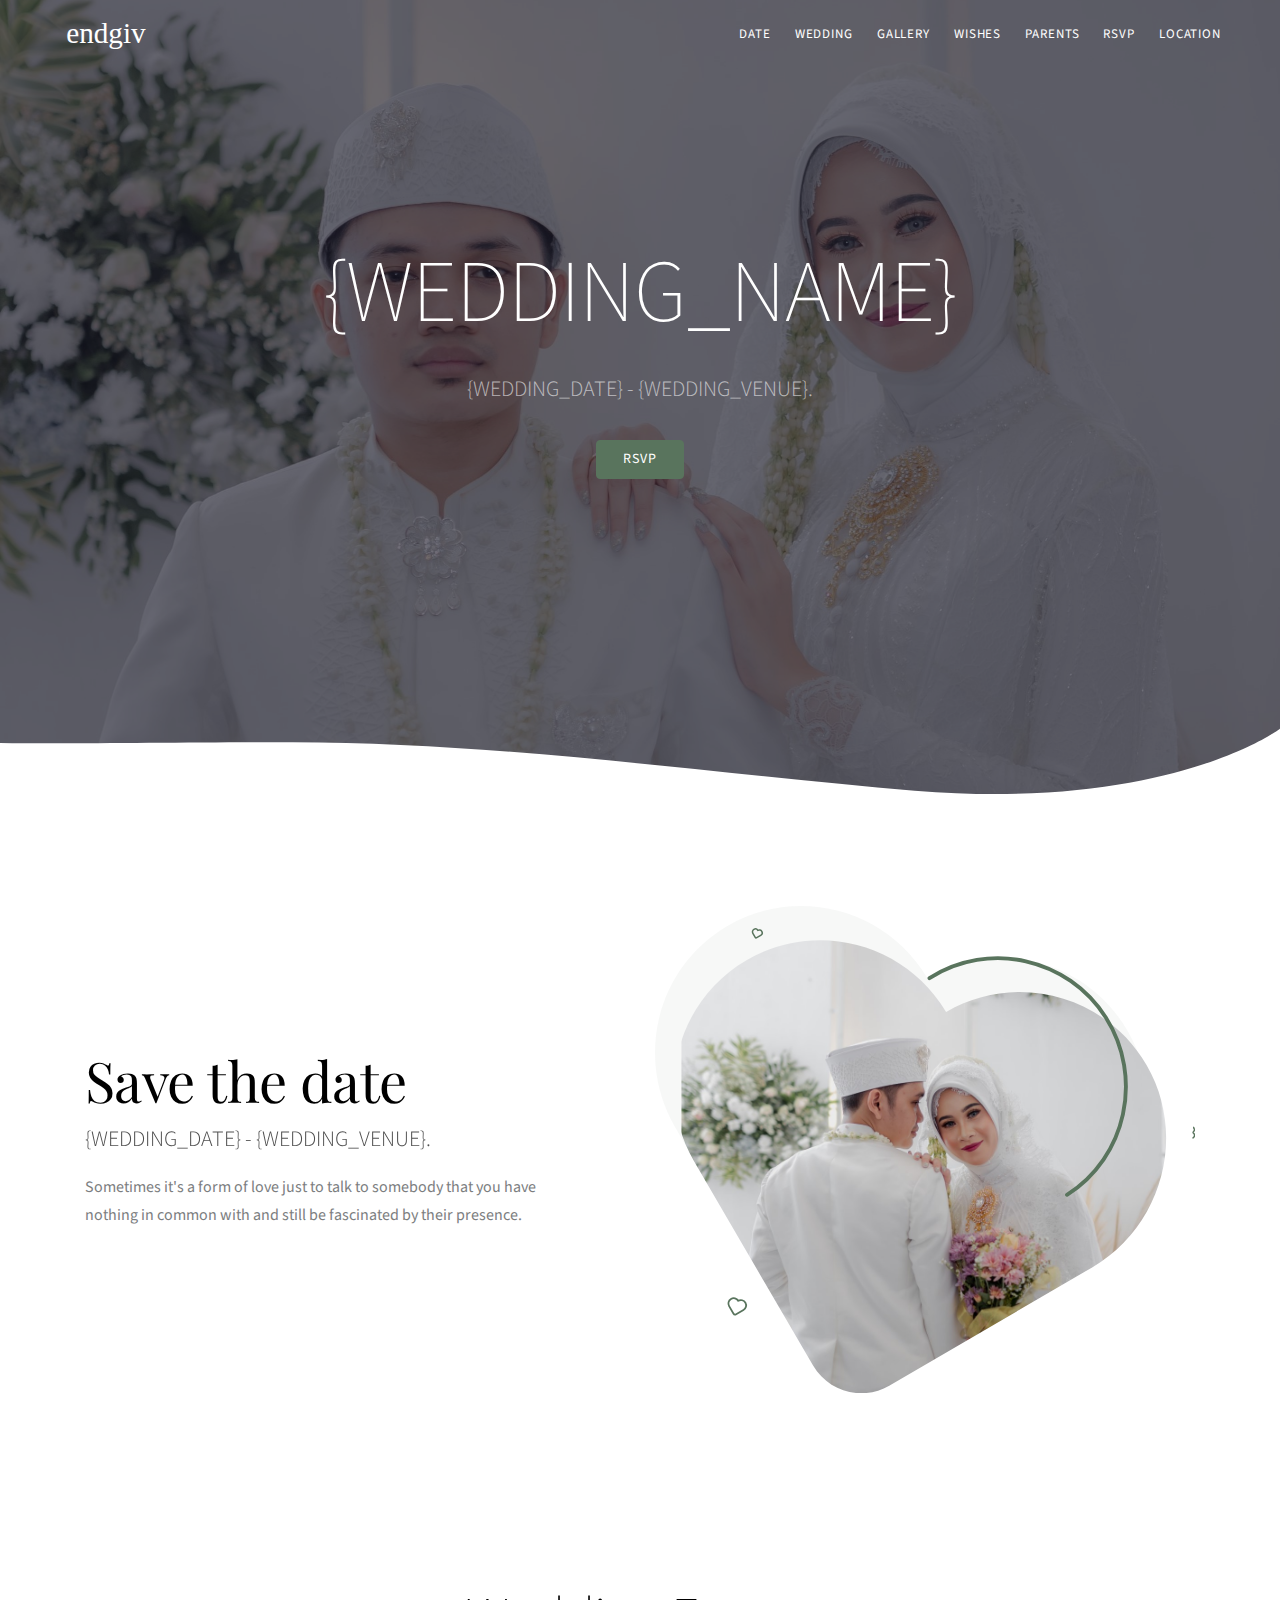
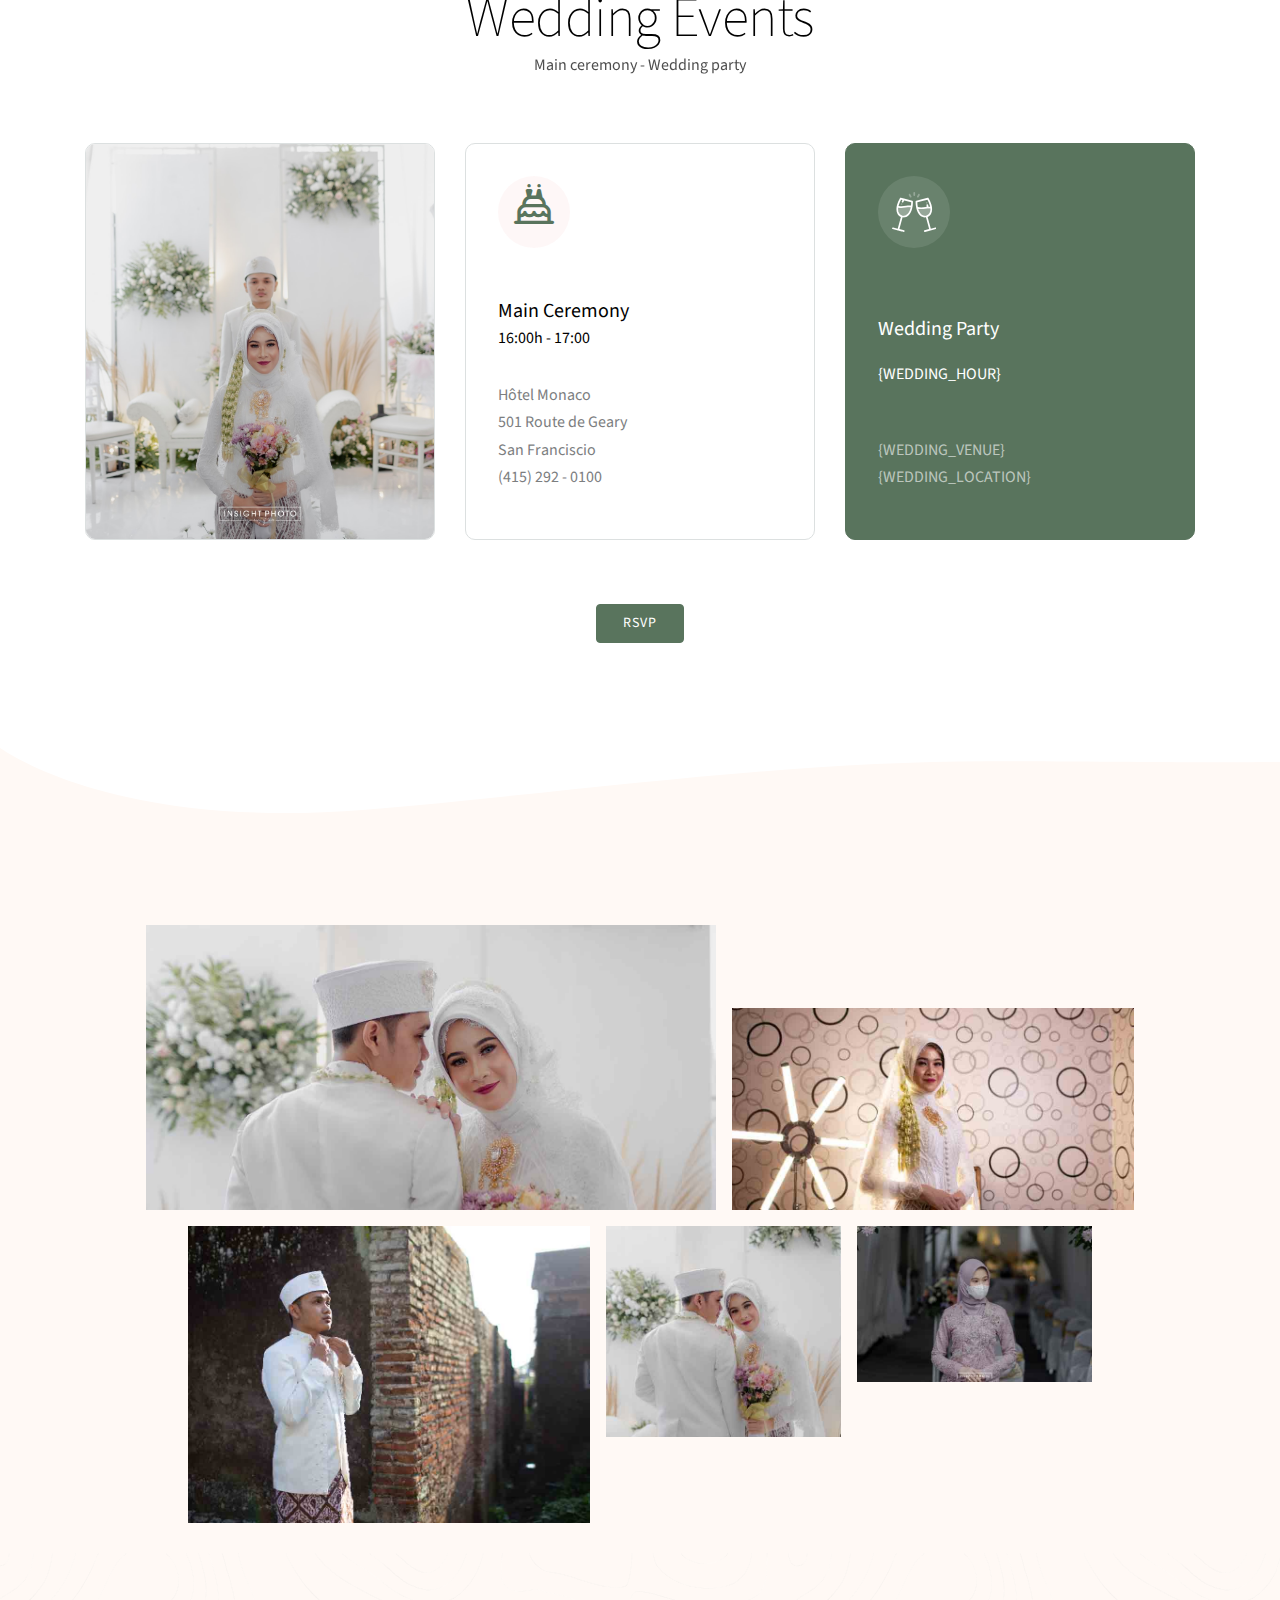
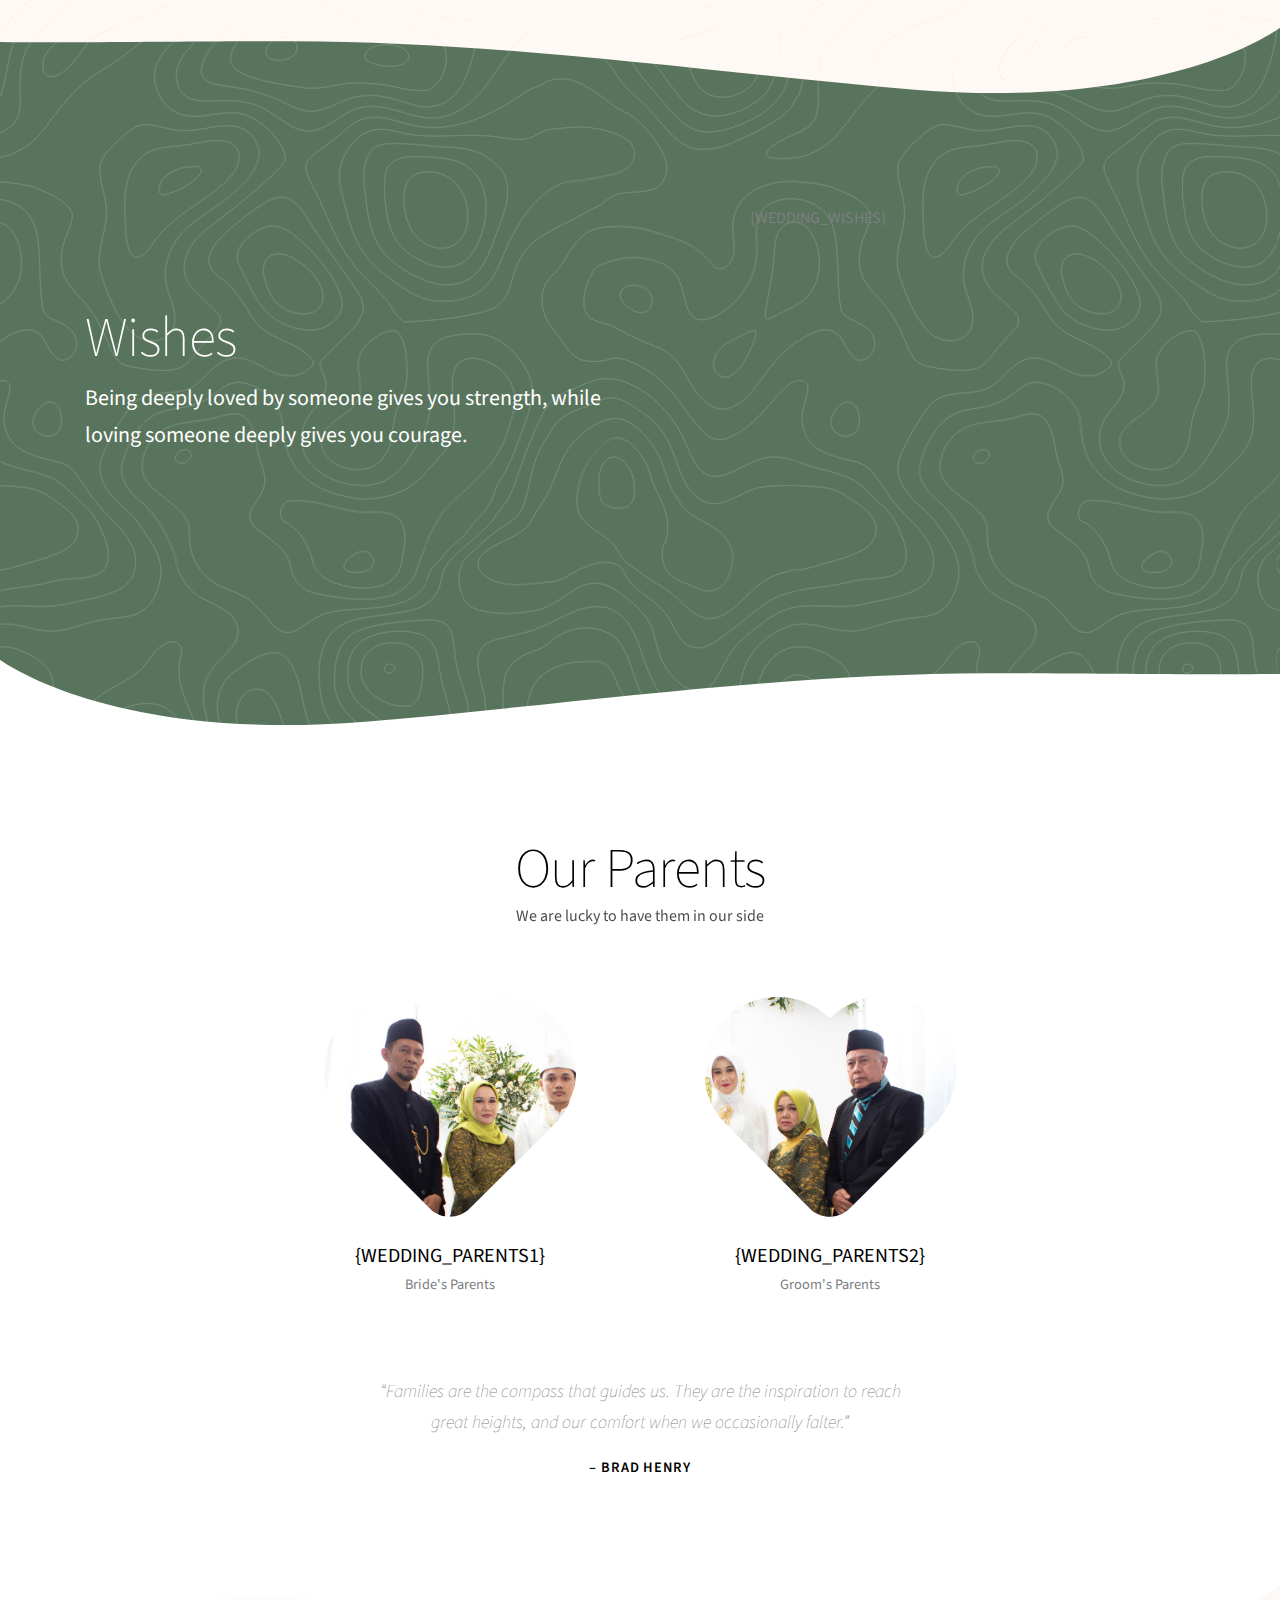
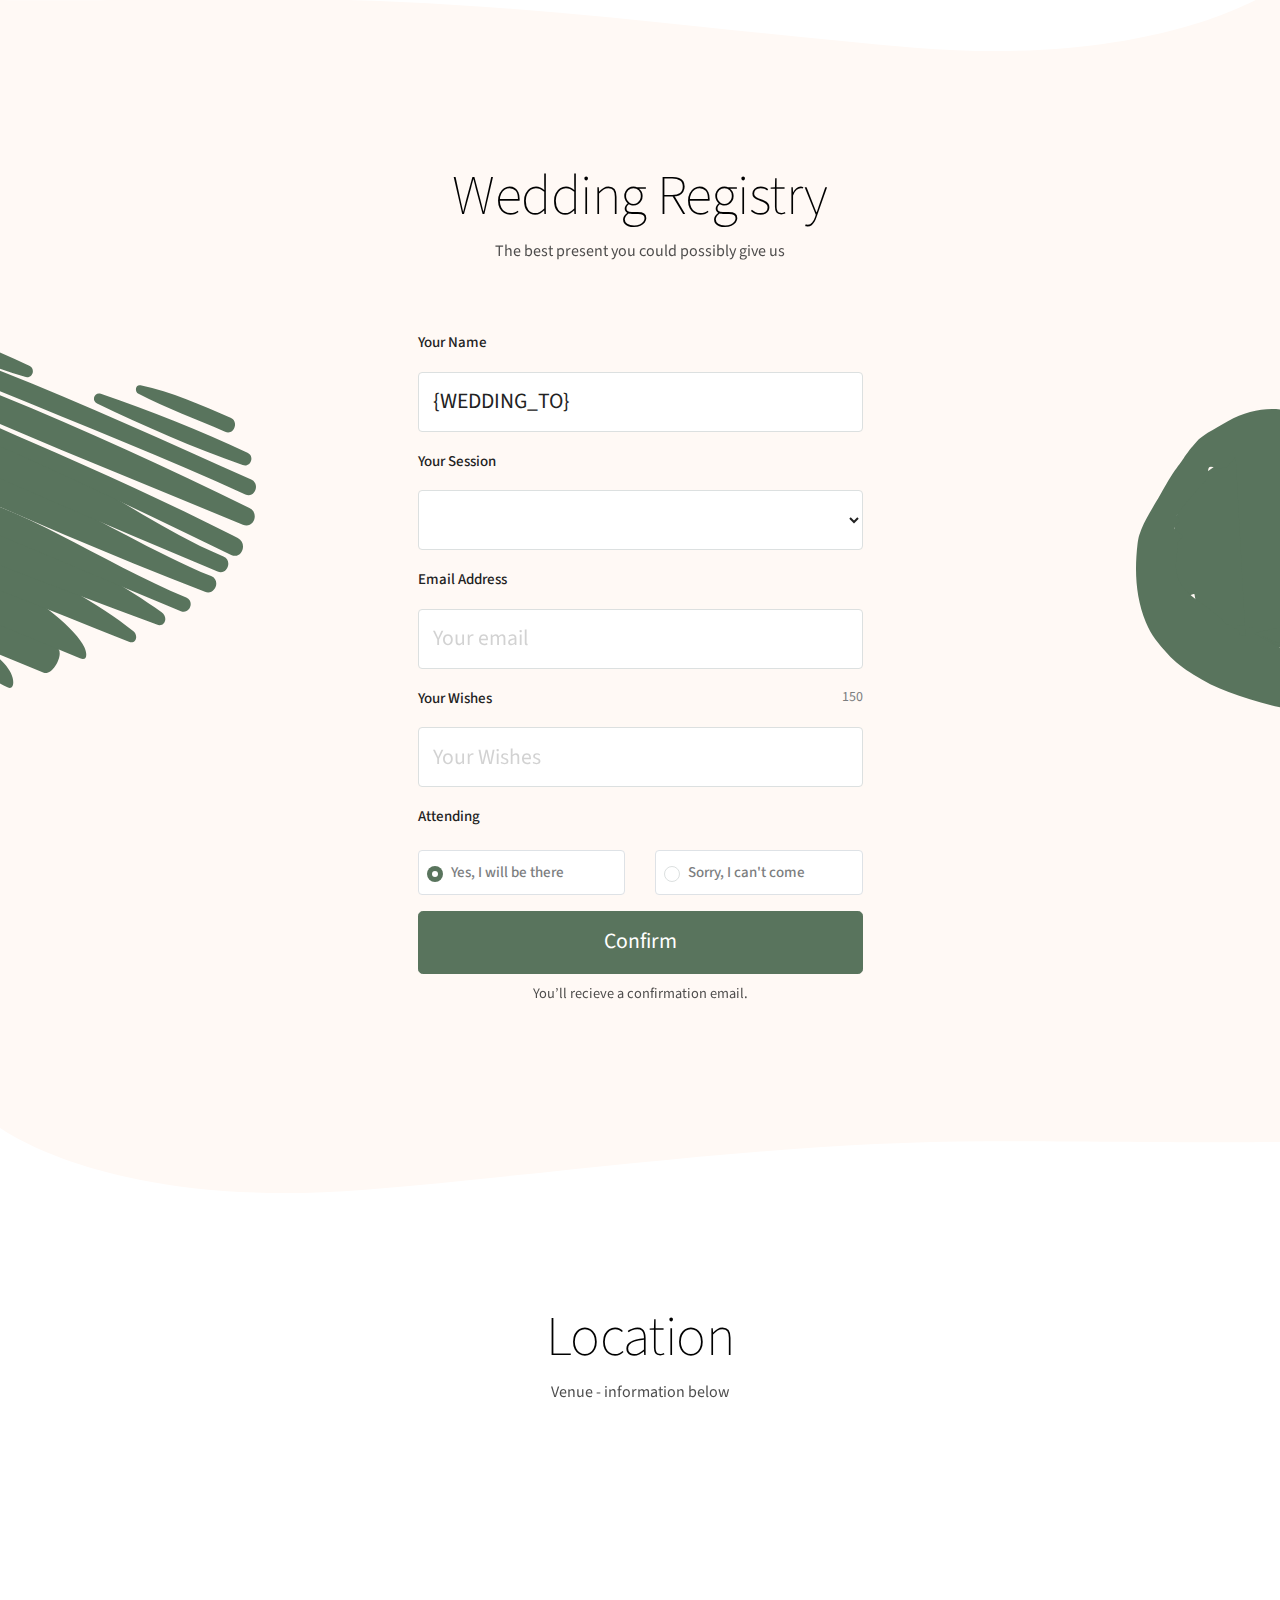
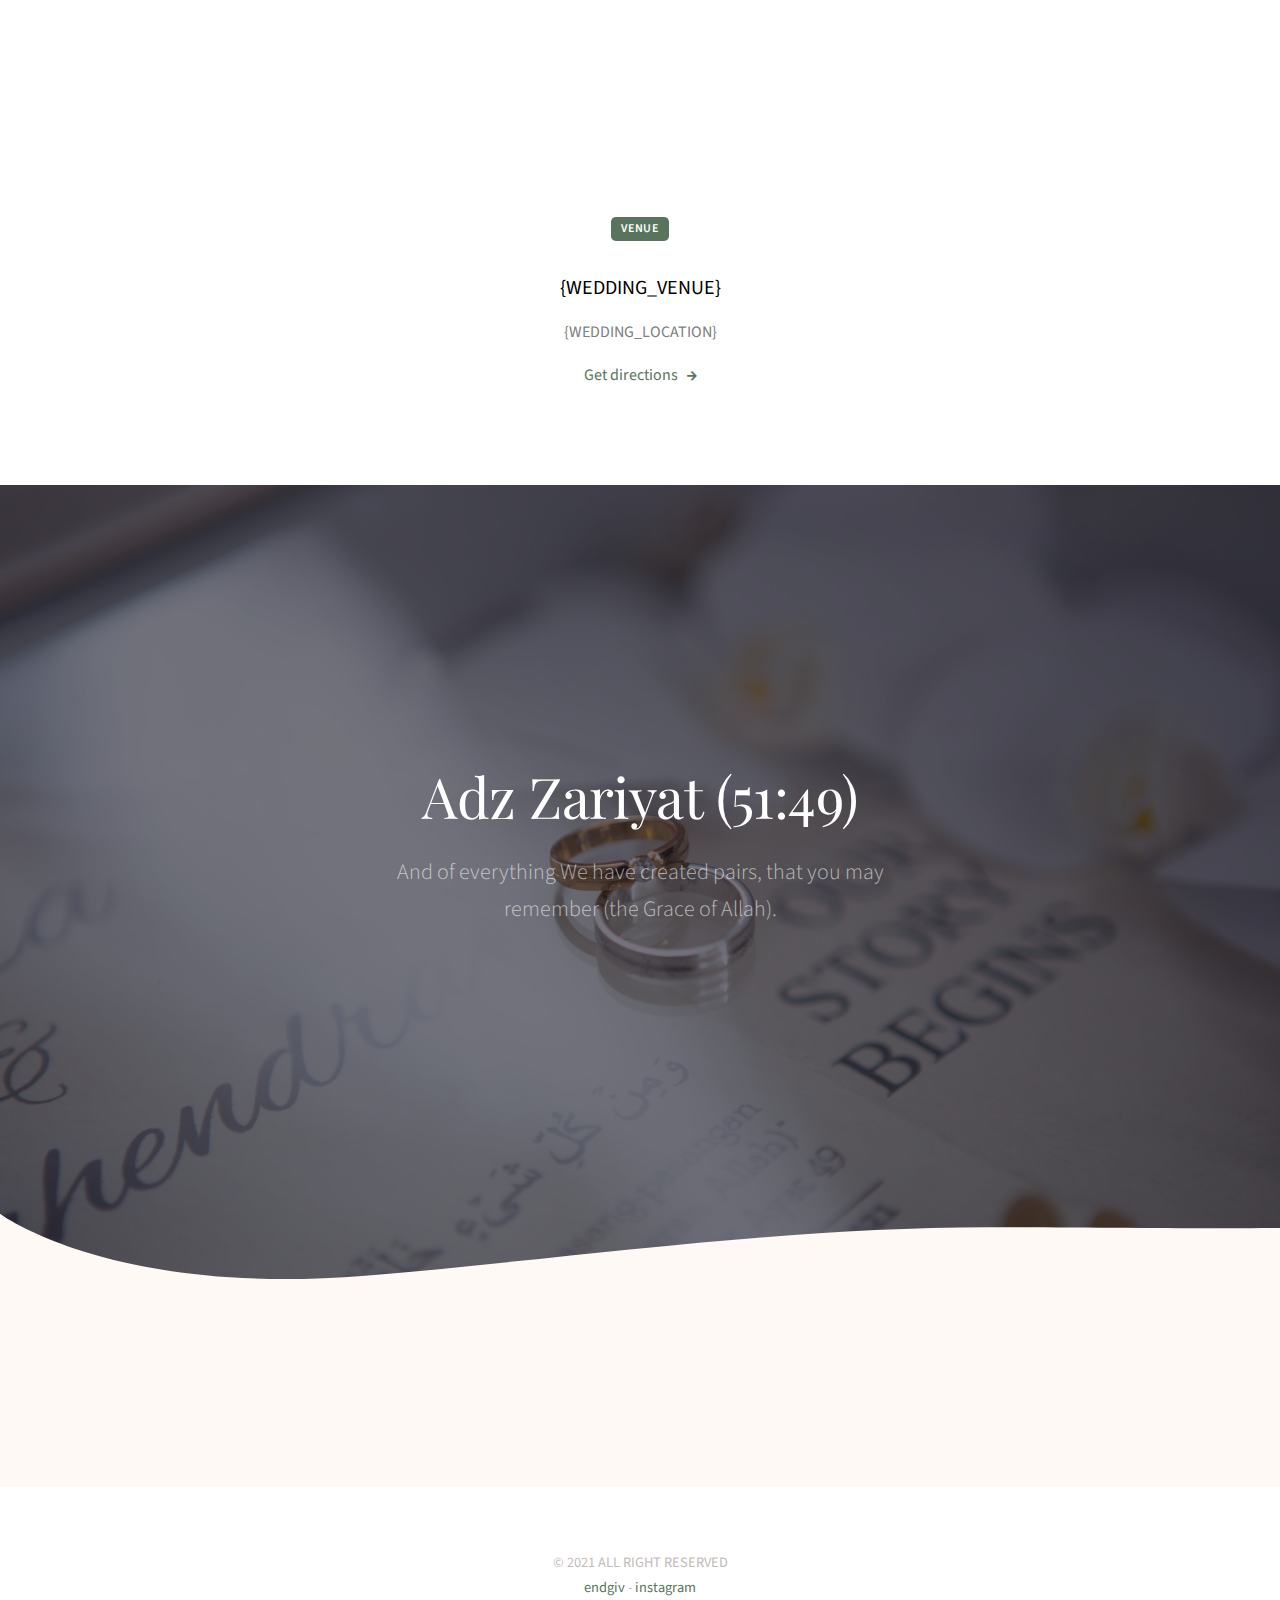
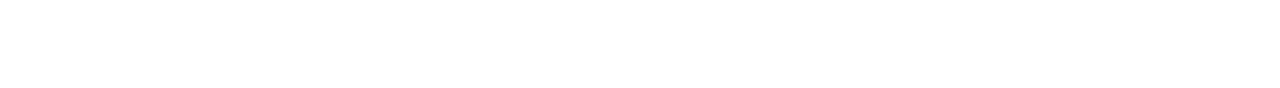
==== commit 25f9a686: "rsvp adjust" ====
--- a/template.html
+++ b/template.html
@@ -298,7 +298,7 @@
                         </svg>
                      </div>
                      <h5 class="mb-0 text-white">Wedding Party</h5>
-                     <h6 class="mb-5 text-white">17:00h - 19:00</h6>
+                     <h6 class="mb-5 text-white">{WEDDING_HOUR}</h6>
                      <p class="text-align-center">{WEDDING_VENUE}
                         <br>{WEDDING_LOCATION}
                      </p>
@@ -459,7 +459,7 @@
                   <p class="lead text-white mb-0">Being deeply loved by someone gives you strength, while loving someone deeply gives you courage.</p>
                </div>
                <div class="col-md-5">
-                  <small class="text-uppercase mb-5 font-weight-600 text-light upper-letter-space">Where to Register</small>
+                  <!-- <small class="text-uppercase mb-5 font-weight-600 text-light upper-letter-space">Where to Register</small> -->
                   <div class="scrollbar">{WEDDING_WISHES}</div>
                </div>
             </div>
@@ -506,7 +506,7 @@
                      </div>
                      <div class=" mt-4">
                         <h5 class="mb-0">{WEDDING_PARENTS1}</h5>
-                        <span class="small">Brides Parents</span>
+                        <span class="small">Bride's Parents</span>
                      </div>
                   </div>
                </div>
@@ -526,7 +526,7 @@
                      </div>
                      <div class=" mt-4">
                         <h5 class="mb-0">{WEDDING_PARENTS2}</h5>
-                        <span class="small">Grooms Parents </span>
+                        <span class="small">Groom's Parents </span>
                      </div>
                   </div>
                </div>
@@ -579,9 +579,7 @@
                      <div class="form-group">
                         <label>Your Session</label>
                         <select name="session" id="session" type="text" class="form-control form-control-lg" value ='{WEDDING_SESSION}' placeholder="Your Session" {ATTR_READONLY}>
-                           <option value="1">Sesi 1</option>
-                           <option value="2">Sesi 2</option>
-                           <option value="3">Sesi 3</option>
+                           {WEDDING_RSVP_SESSION}
                          </select>
                          <div class="invalid-feedback" >
                            Please provide a valid session.
@@ -627,6 +625,8 @@
                      </div>
                      <div class="form-group text-center">
                         <input type="submit" id="submit" class="btn btn-lg btn-block btn-primary" value="Confirm">
+                        <div id='mail_success' class='success'>Your message has been sent successfully.</div>
+								<div id='mail_fail' class='error'>Sorry, error occured this time.</div>
                         <small class="mt-2 text-dark-gray opacity-8">You’ll recieve a confirmation email.</small>
                      </div>
                   </form>
--- a/css/main.css
+++ b/css/main.css
@@ -352,6 +352,22 @@
     padding: 0.1rem 0 0 0;
     font-size: 0.875rem;
   }
+  .error {
+	display: none;
+	padding: 20px;
+	border: none;
+	color: #d9534f;
+	border: solid 1px #ddd;
+	font-size: 12px;
+	margin-top: 10px;
+}
+.success {
+	display: none;
+	padding: 20px;
+	color: #59745d;
+	border: solid 1px #ddd;
+	margin-top: 10px;
+}
 /*End RSVP*/
 
 /* Footer*/
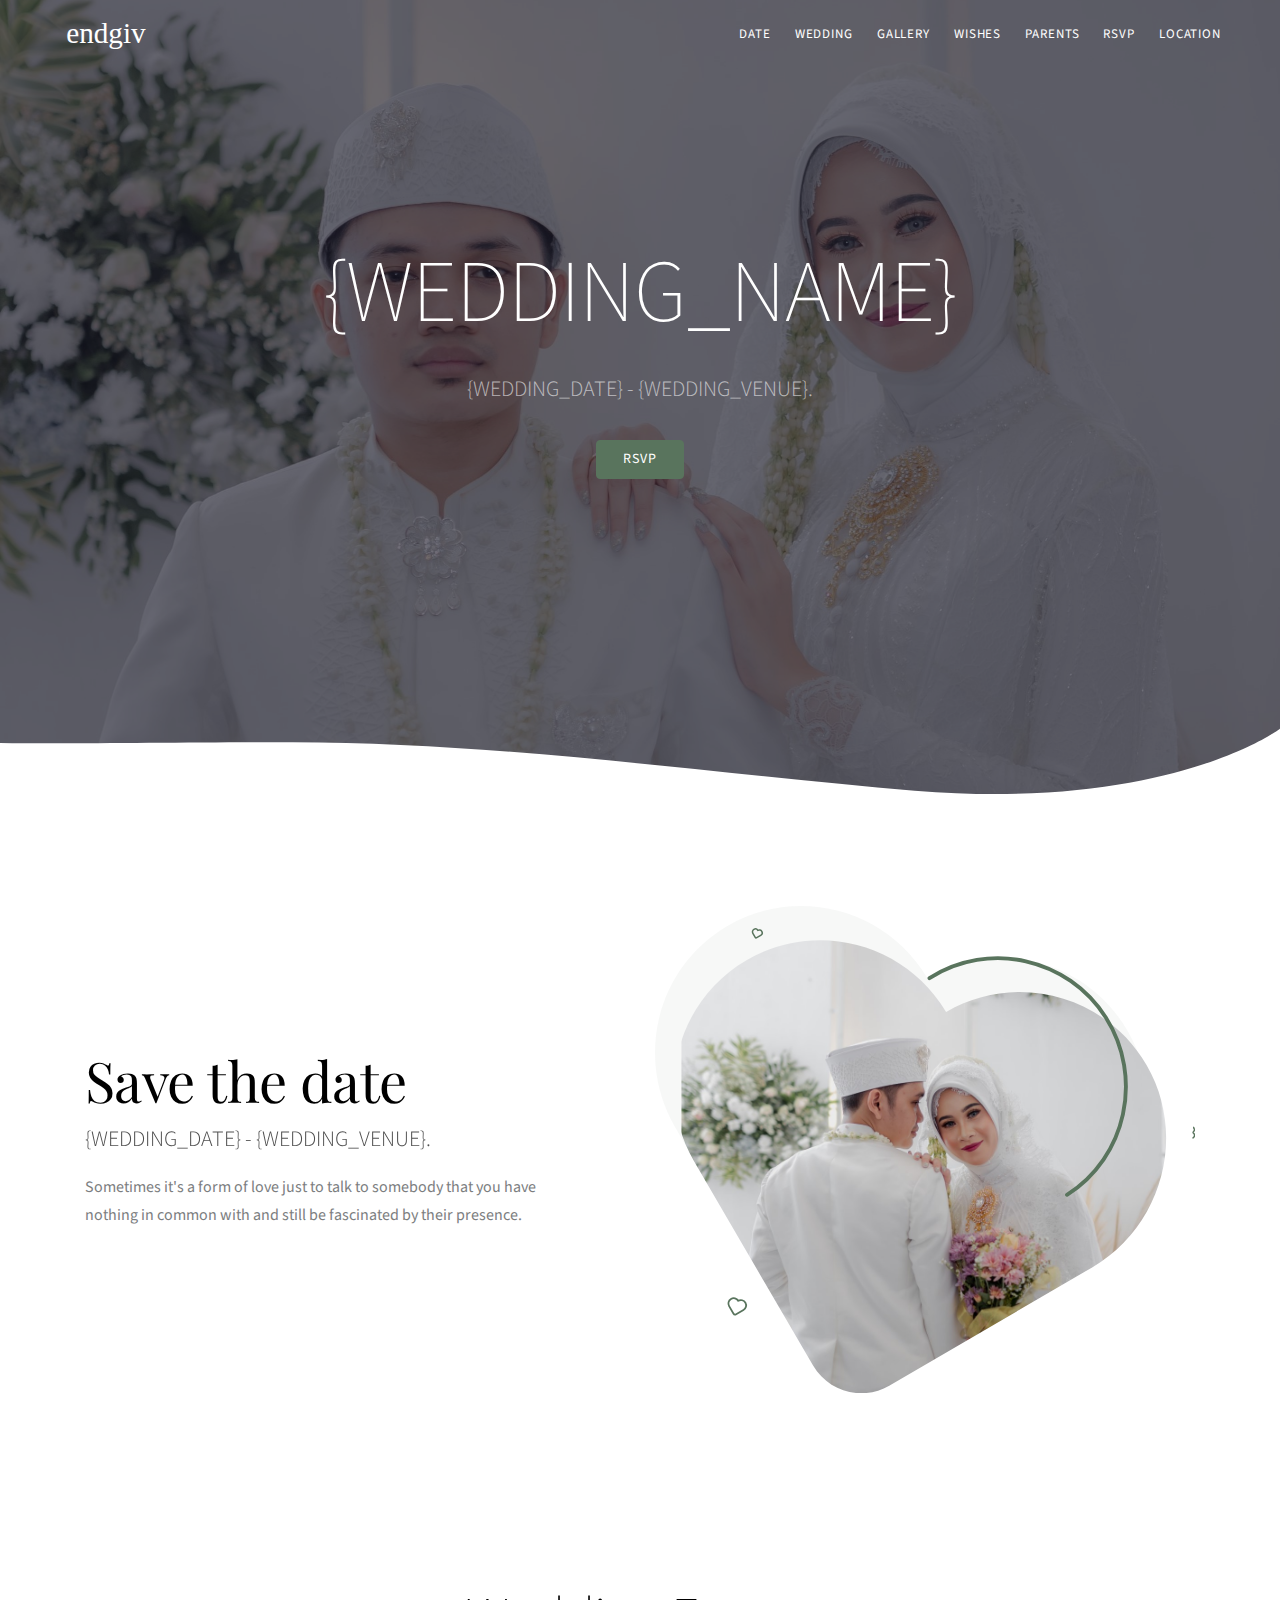
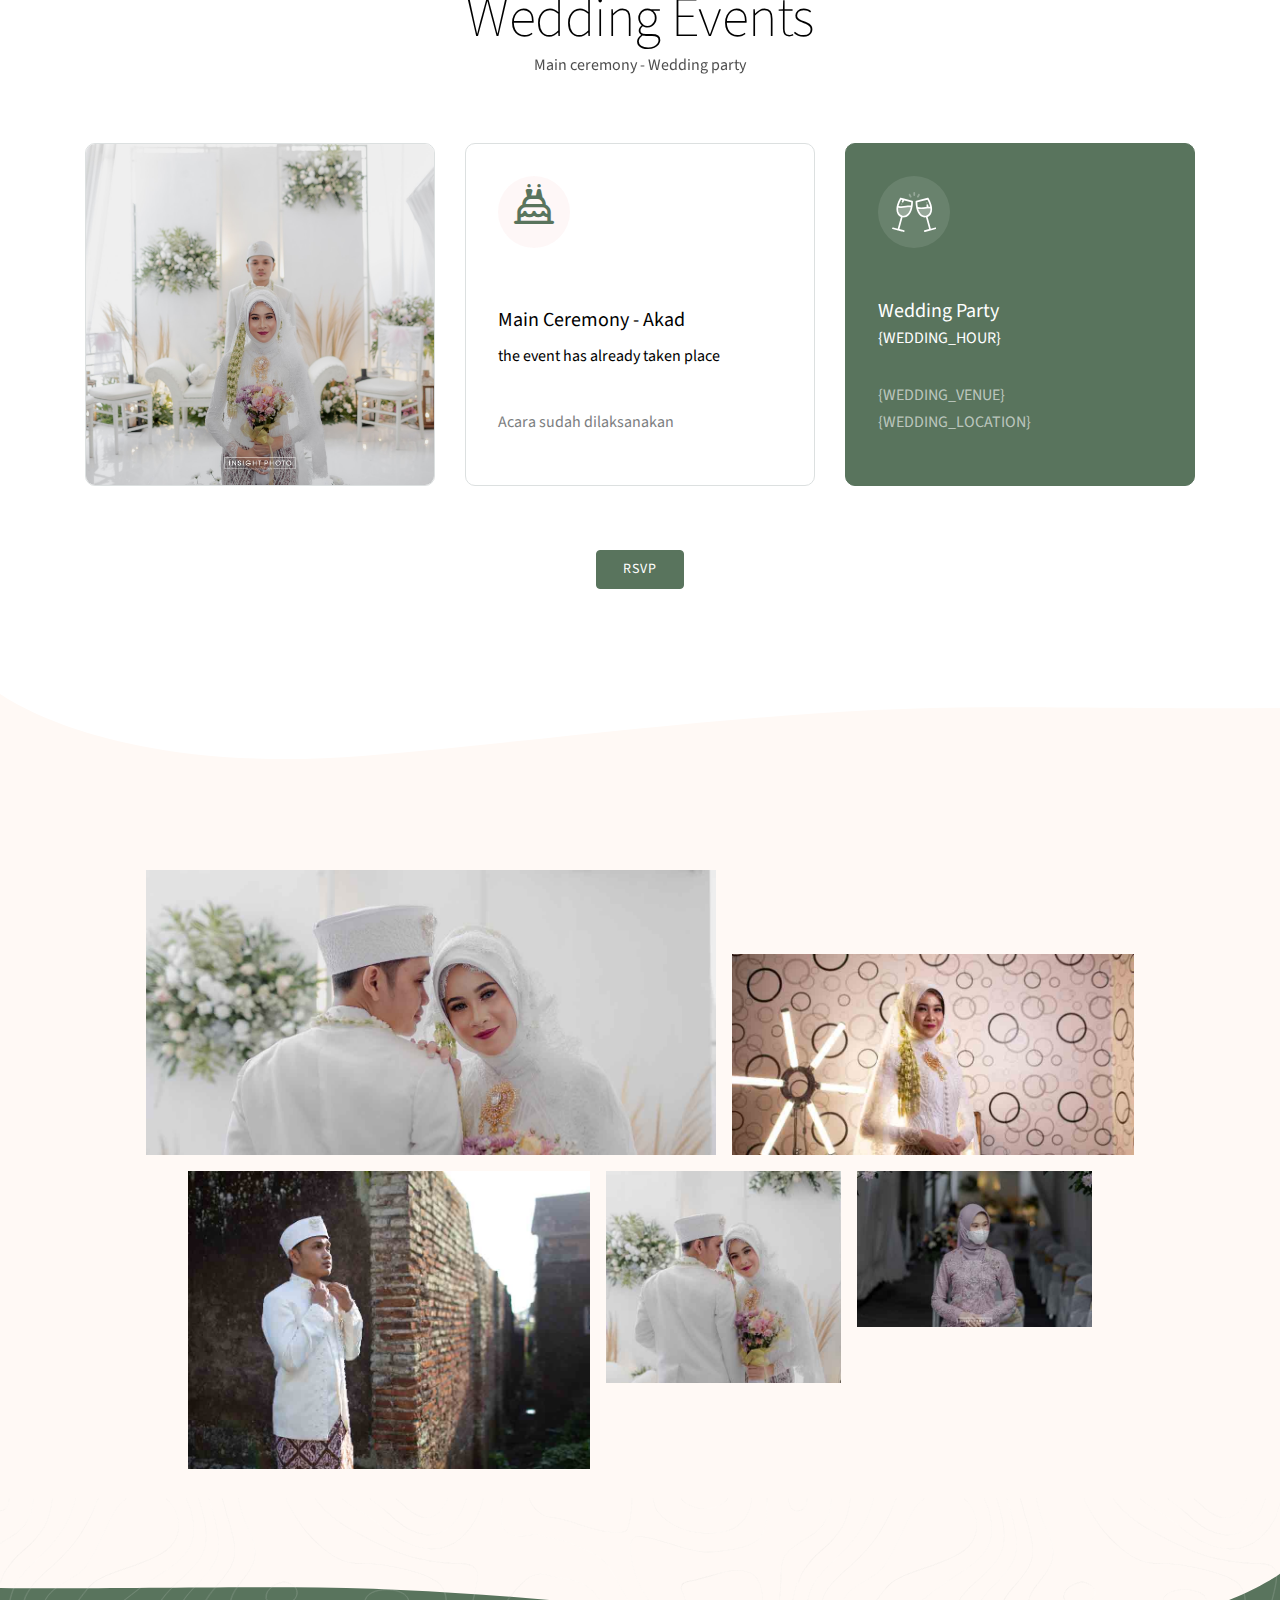
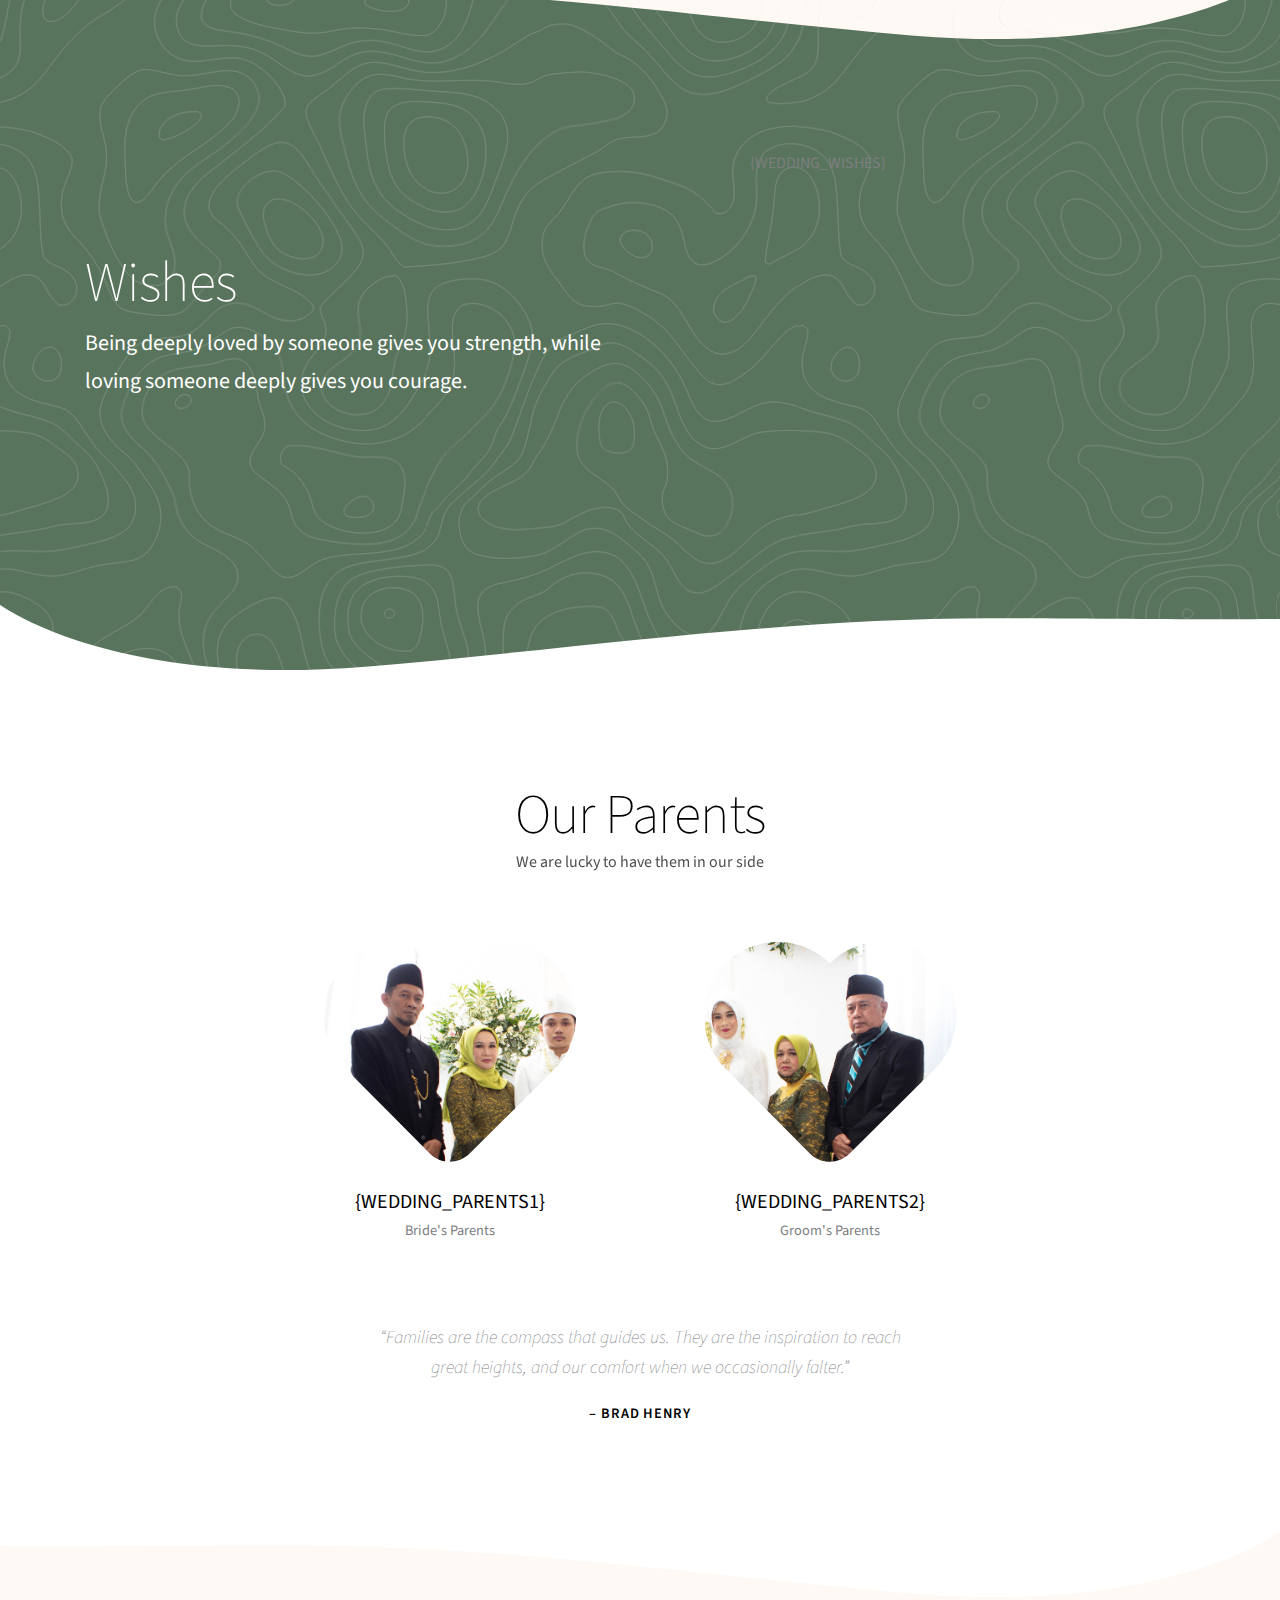
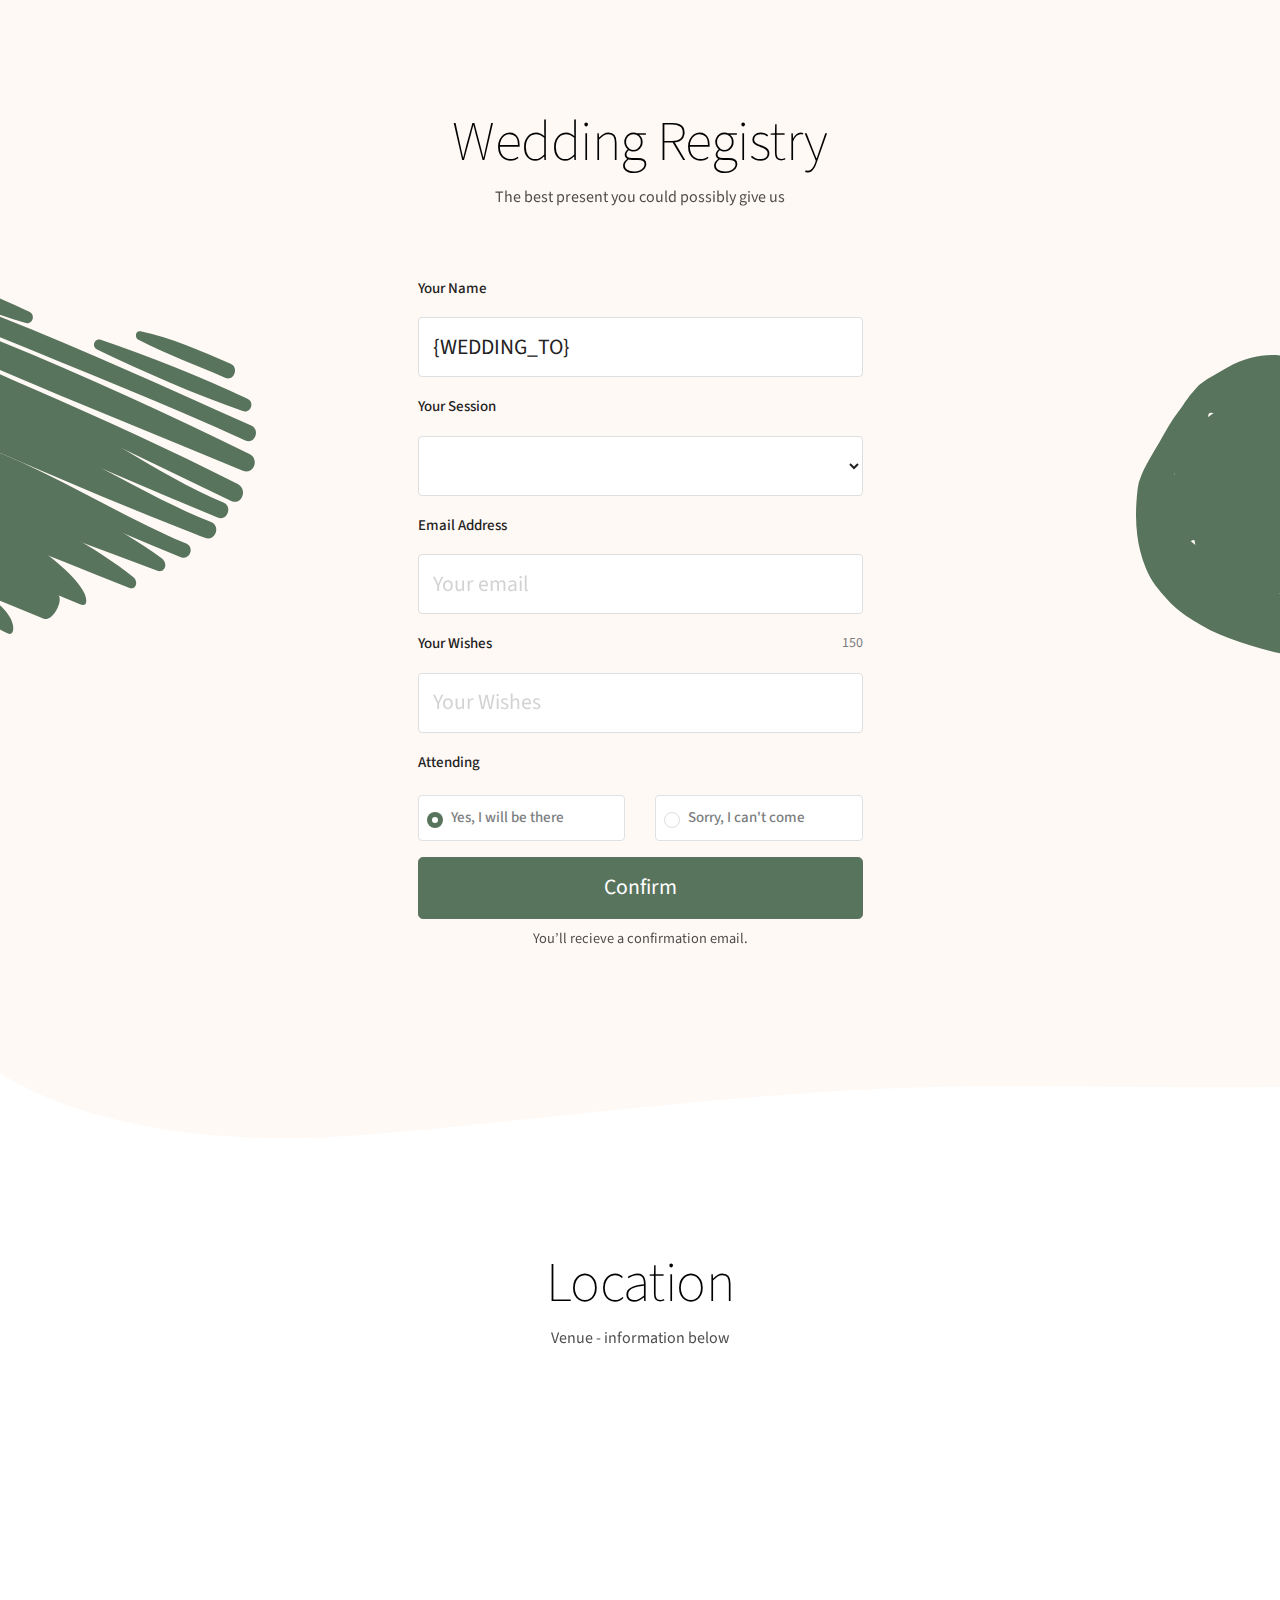
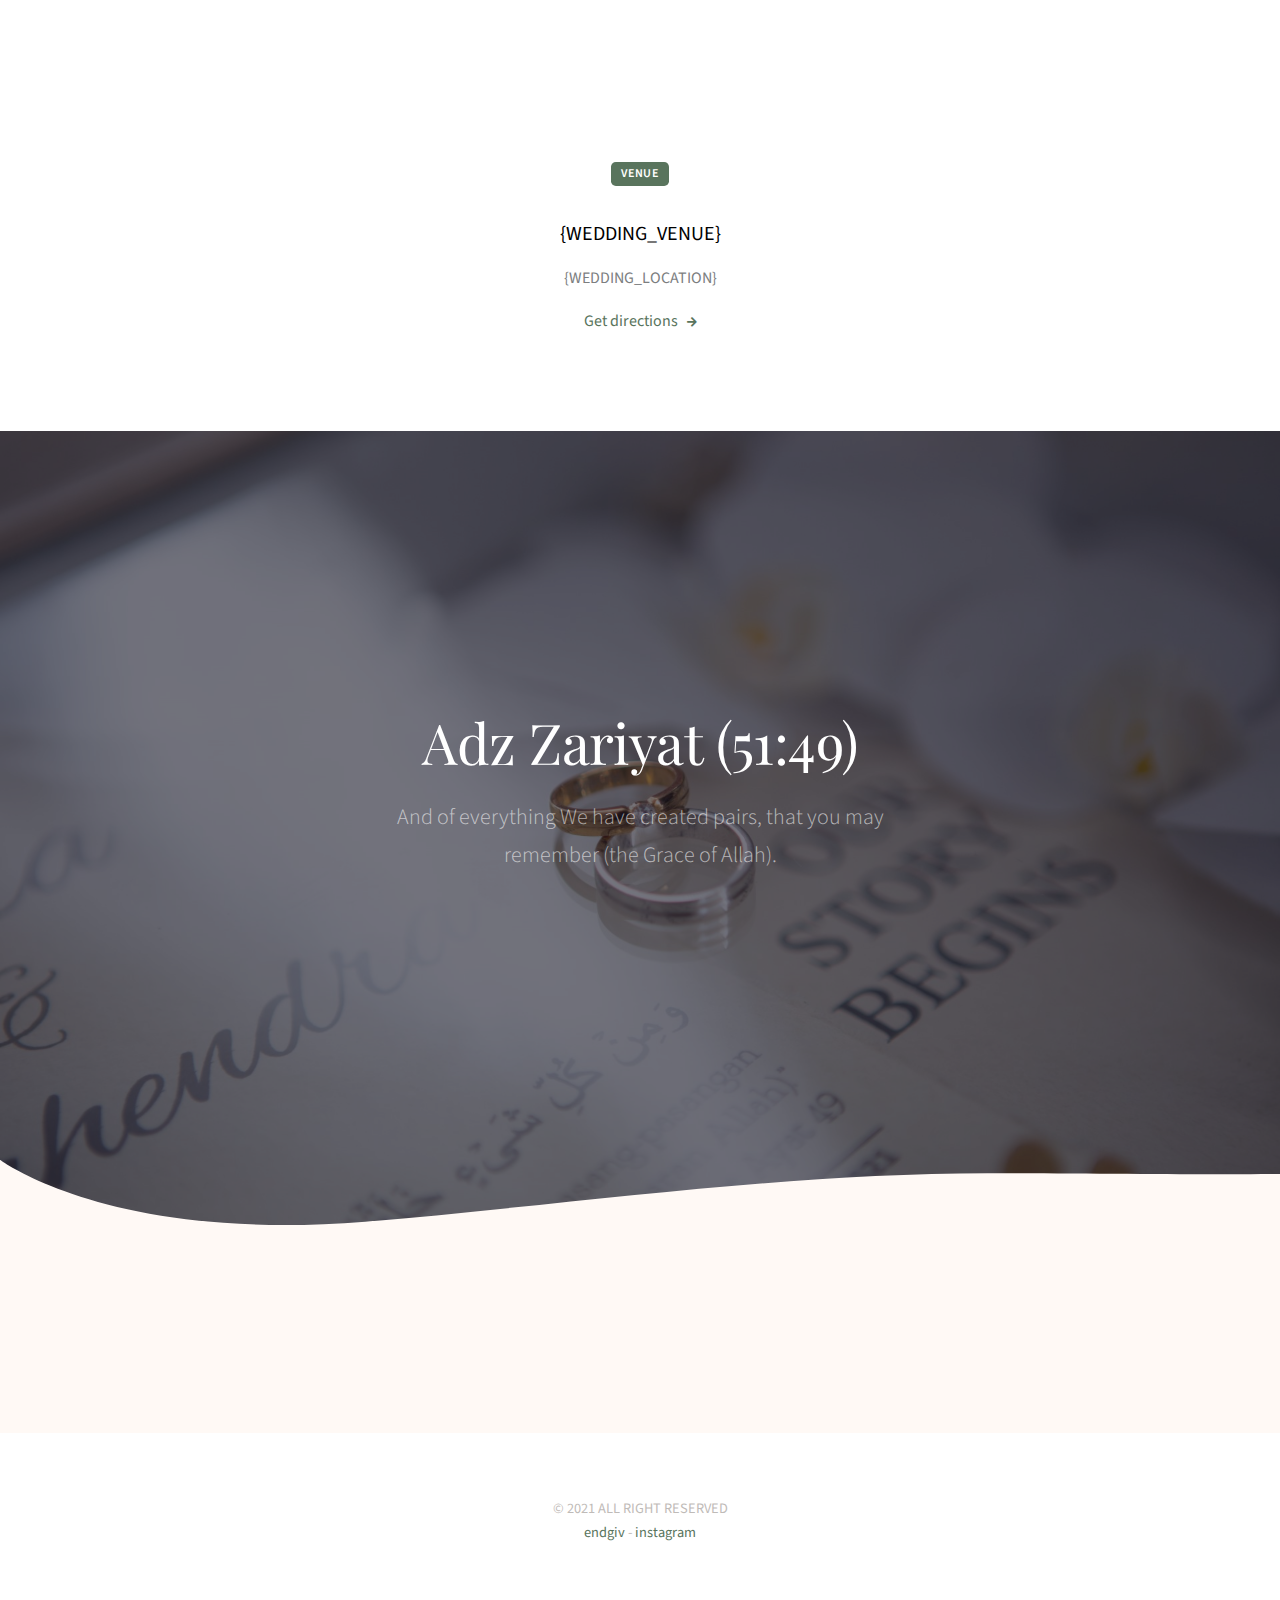
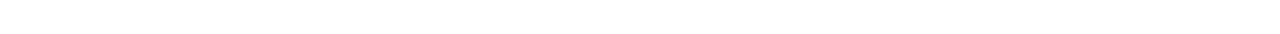
==== commit 32774b40: "play button" ====
--- a/template.html
+++ b/template.html
@@ -67,8 +67,16 @@
 
       </header>
       <!--Bottom Navbar-->
-
-      <nav class="navbar navbar-dark card card-body bg-primary navbar-expand d-md-none fixed-bottom justify-content-center show p-0 shadow-lg">
+      <nav class="navbar navbar-dark  navbar-expand d-md-none fixed-bottom  show container- d-flex flex-column">
+         <div class="d-flex justify-content-end container-fluid">
+            <div class="btn btn-music bg-primary d-flex align-items-center mb-3  mr-3 shadow-lg btn-audio">
+               <div class=" text-white">
+                  <span class="fi fi-rr-pause d-none" id="pause"></span>
+                  <span class="fi fi-rr-play" id="play"></span>
+               </div>
+            </div>
+         </div>
+         <div class="navbar-collapse collapse card card-body bg-primary justify-content-center p-0 shadow-lg container-fluid">
          <ul class="navbar-nav nav-justified w-100 d-flex align-items-center">
             <li class="nav-item small"><a class=" nav-link text-center scroll" href="#wrapper">
                   <span class="fi fi-rr-home"></span><br>
@@ -86,12 +94,13 @@
                   <span class="fi fi-rr-marker"></span><br>
                   <span class="small">Location</span></a></li>
          </ul>
+      </div>
       </nav>
 
       <!--End Bottom Navbar-->
       <!--End header-->
       <!-- Modal -->
-      <div class="modal fade btn-audio" id="personModal" tabindex="-1" role="dialog" aria-hidden="true">
+      <div class="modal fade " id="personModal" tabindex="-1" role="dialog" aria-hidden="true">
          <div class="modal-dialog" role="document">
             <div class="modal-content">
                <div class="modal-header font-secondary h4 text-center text-primary">
@@ -107,7 +116,7 @@
                   Regards,<br>{WEDDING_NAME}
                </div>
                <div class="modal-footer">
-                  <button type="button" class="btn btn-primary container-fluid" data-dismiss="modal">Open</button>
+                  <button type="button" class="btn btn-primary btn-audio container-fluid" data-dismiss="modal">Open</button>
                   <audio id="audio" src="assets/audio/audio.mp3" type="audio/mpeg" loop="true"></audio>
                </div>
             </div>
@@ -217,13 +226,15 @@
                      <div class="icon-round mb-5 mb-md-5  bg-icon-primary">
                         <span class=" fi fi-rr-cake-wedding text-primary" style="font-size: 40px;"></span>
                      </div>
-                     <h5 class="mb-0">Main Ceremony</h5>
-                     <h6 class="mb-5">16:00h - 17:00</h6>
-                     <p class="text-align-center">Hôtel Monaco
+                     <h5 class="mb-0">Main Ceremony - Akad</h5>
+                     <h6 class="mb-5">the event has already taken place</h6>
+                     <p class="text-align-center">Acara sudah dilaksanakan
+                     </p>
+                     <!-- <p class="text-align-center">Hôtel Monaco
                         <br>501 Route de Geary
                         <br>San Franciscio
                         <br>(415) 292 - 0100
-                     </p>
+                     </p> -->
                   </div>
                </div>
                <div class="col-md-6 col-lg-4 d-flex ">
@@ -1086,7 +1097,7 @@
    <script src="js/jquery.magnific-popup.min.js"></script>
    <script src="js/jquery.countdown.min.js"></script>
    <script src="js/placeholders.min.js"></script>
-   <script src="js/instafeed.min.js"></script>
+   <!-- <script src="js/instafeed.min.js"></script> -->
    <script src="js/script.js"></script>
    <script src="js/validation.js"></script>
    <!-- Google analytics -->
--- a/css/main.css
+++ b/css/main.css
@@ -334,6 +334,9 @@
 .btn-play > .icon-svg{
   height: 1rem;
 }
+.btn.btn-music {
+    border-radius: 500px;
+}
 
 .svg-decoration {
     position: absolute;
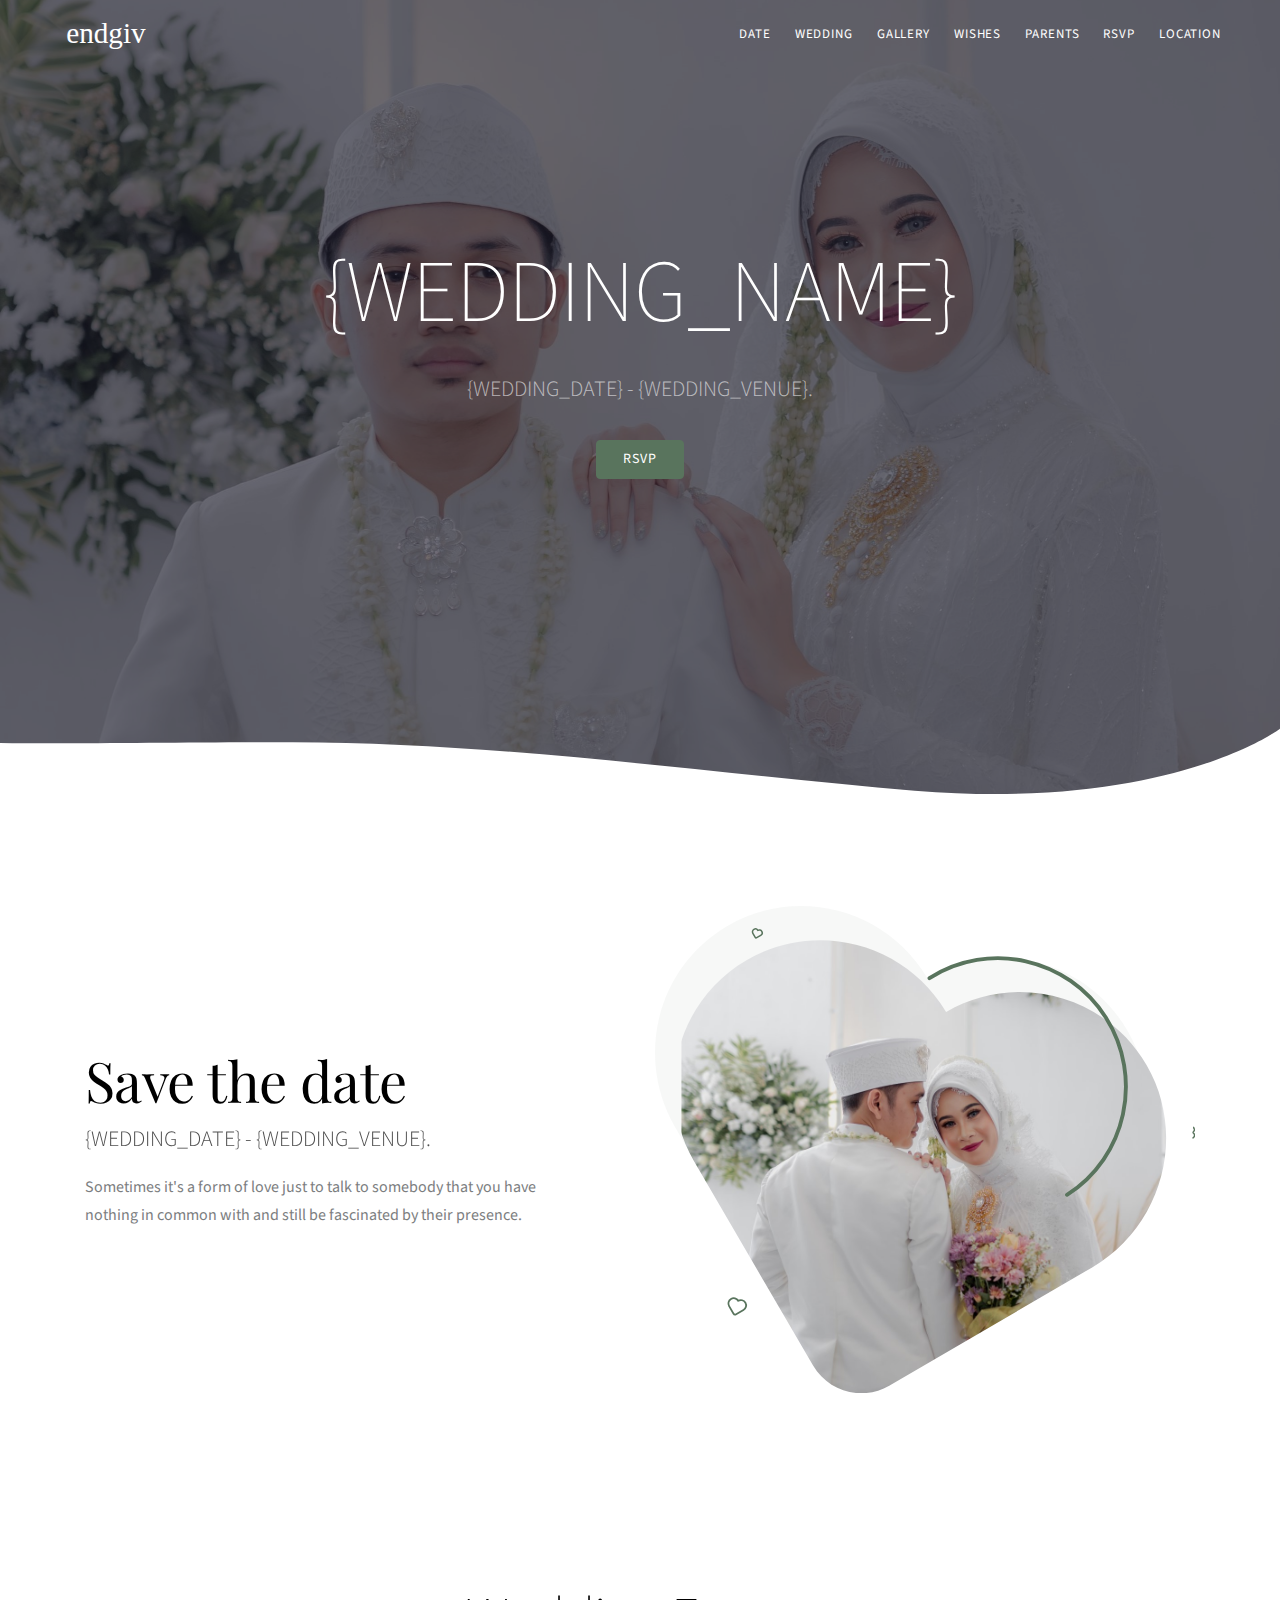
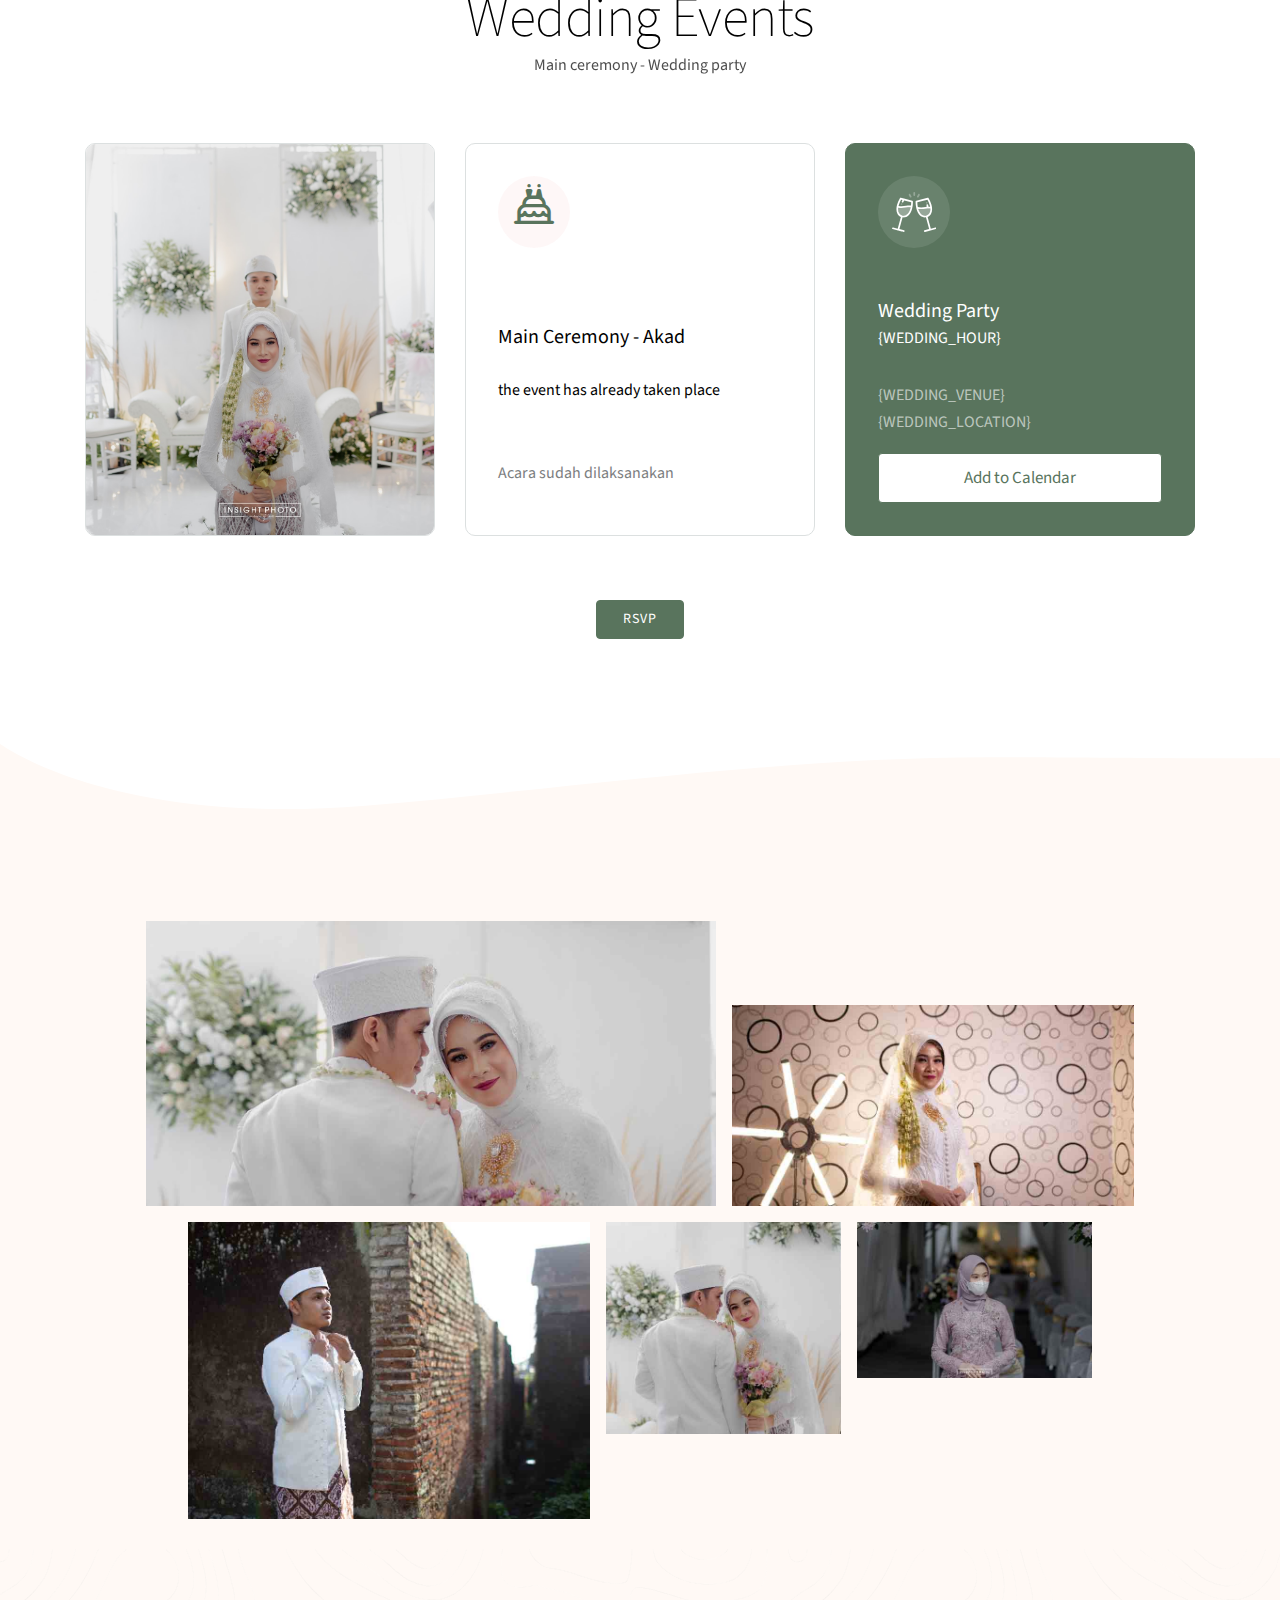
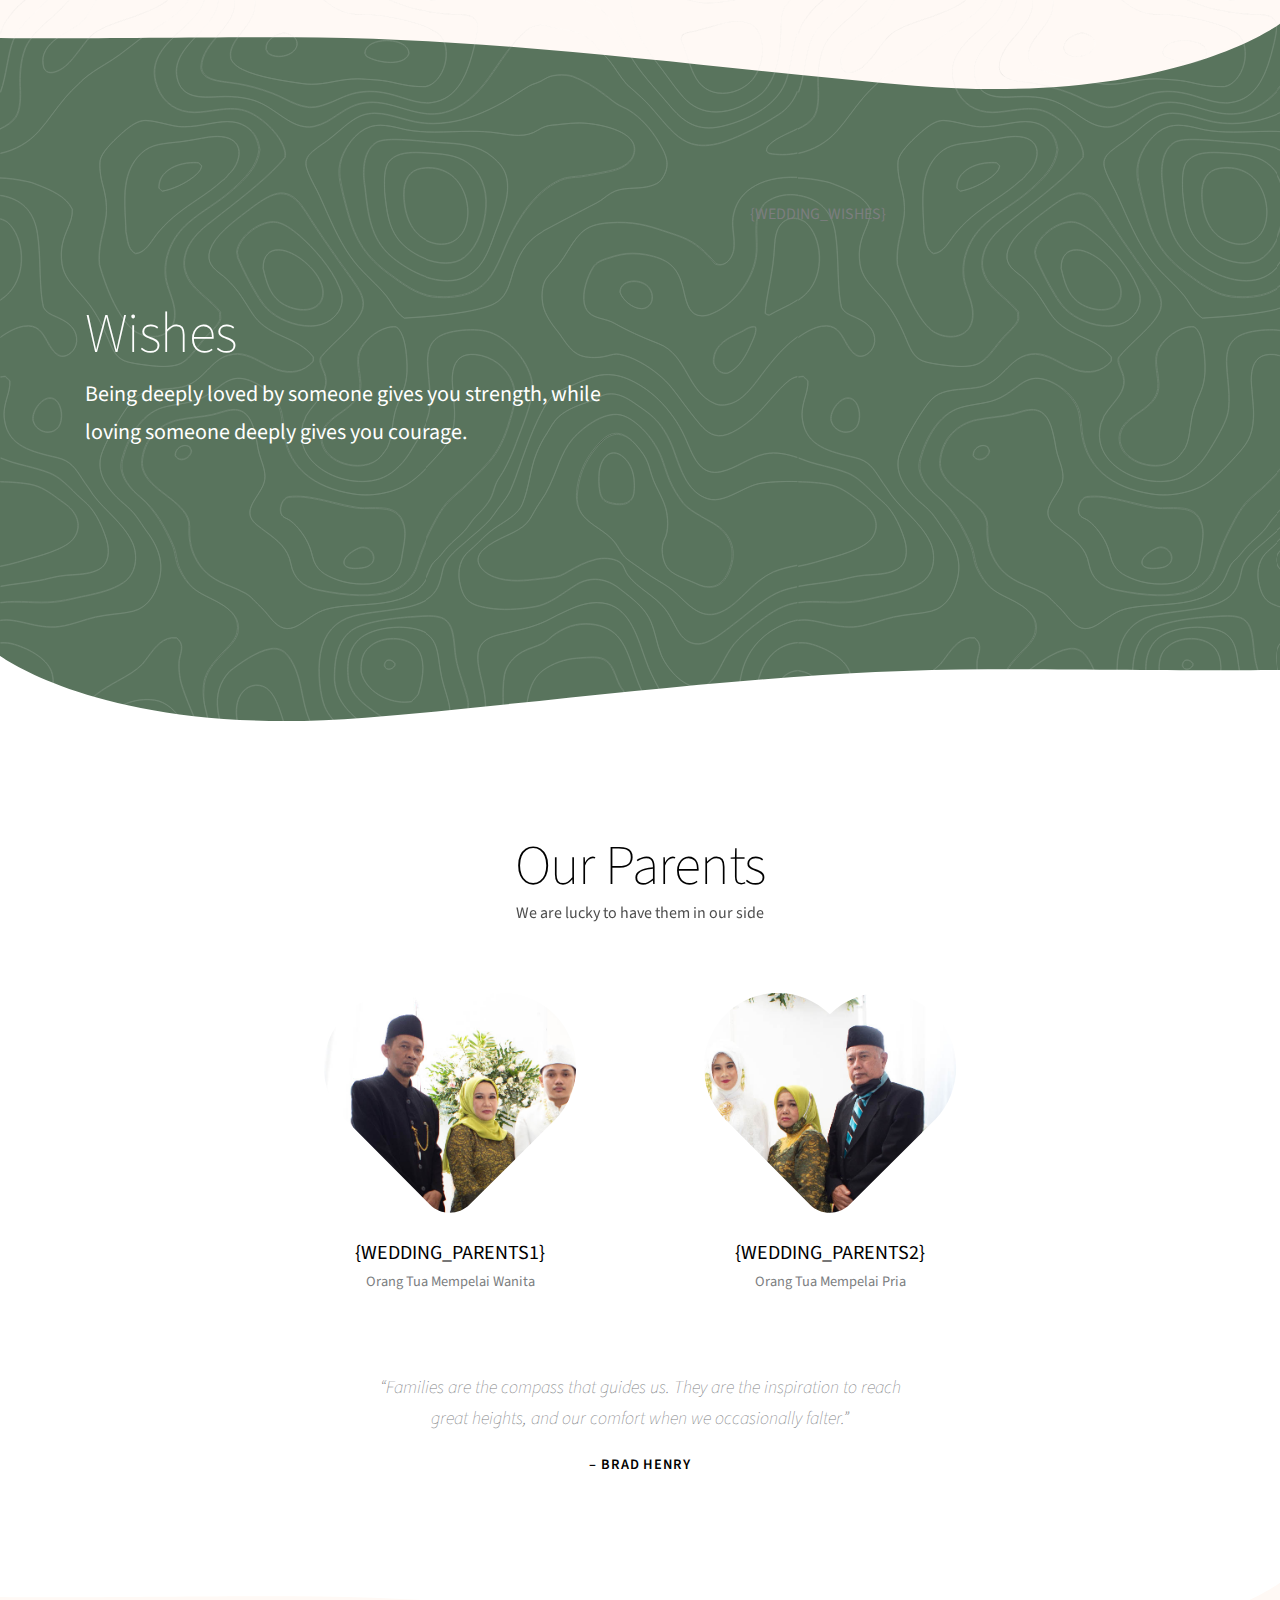
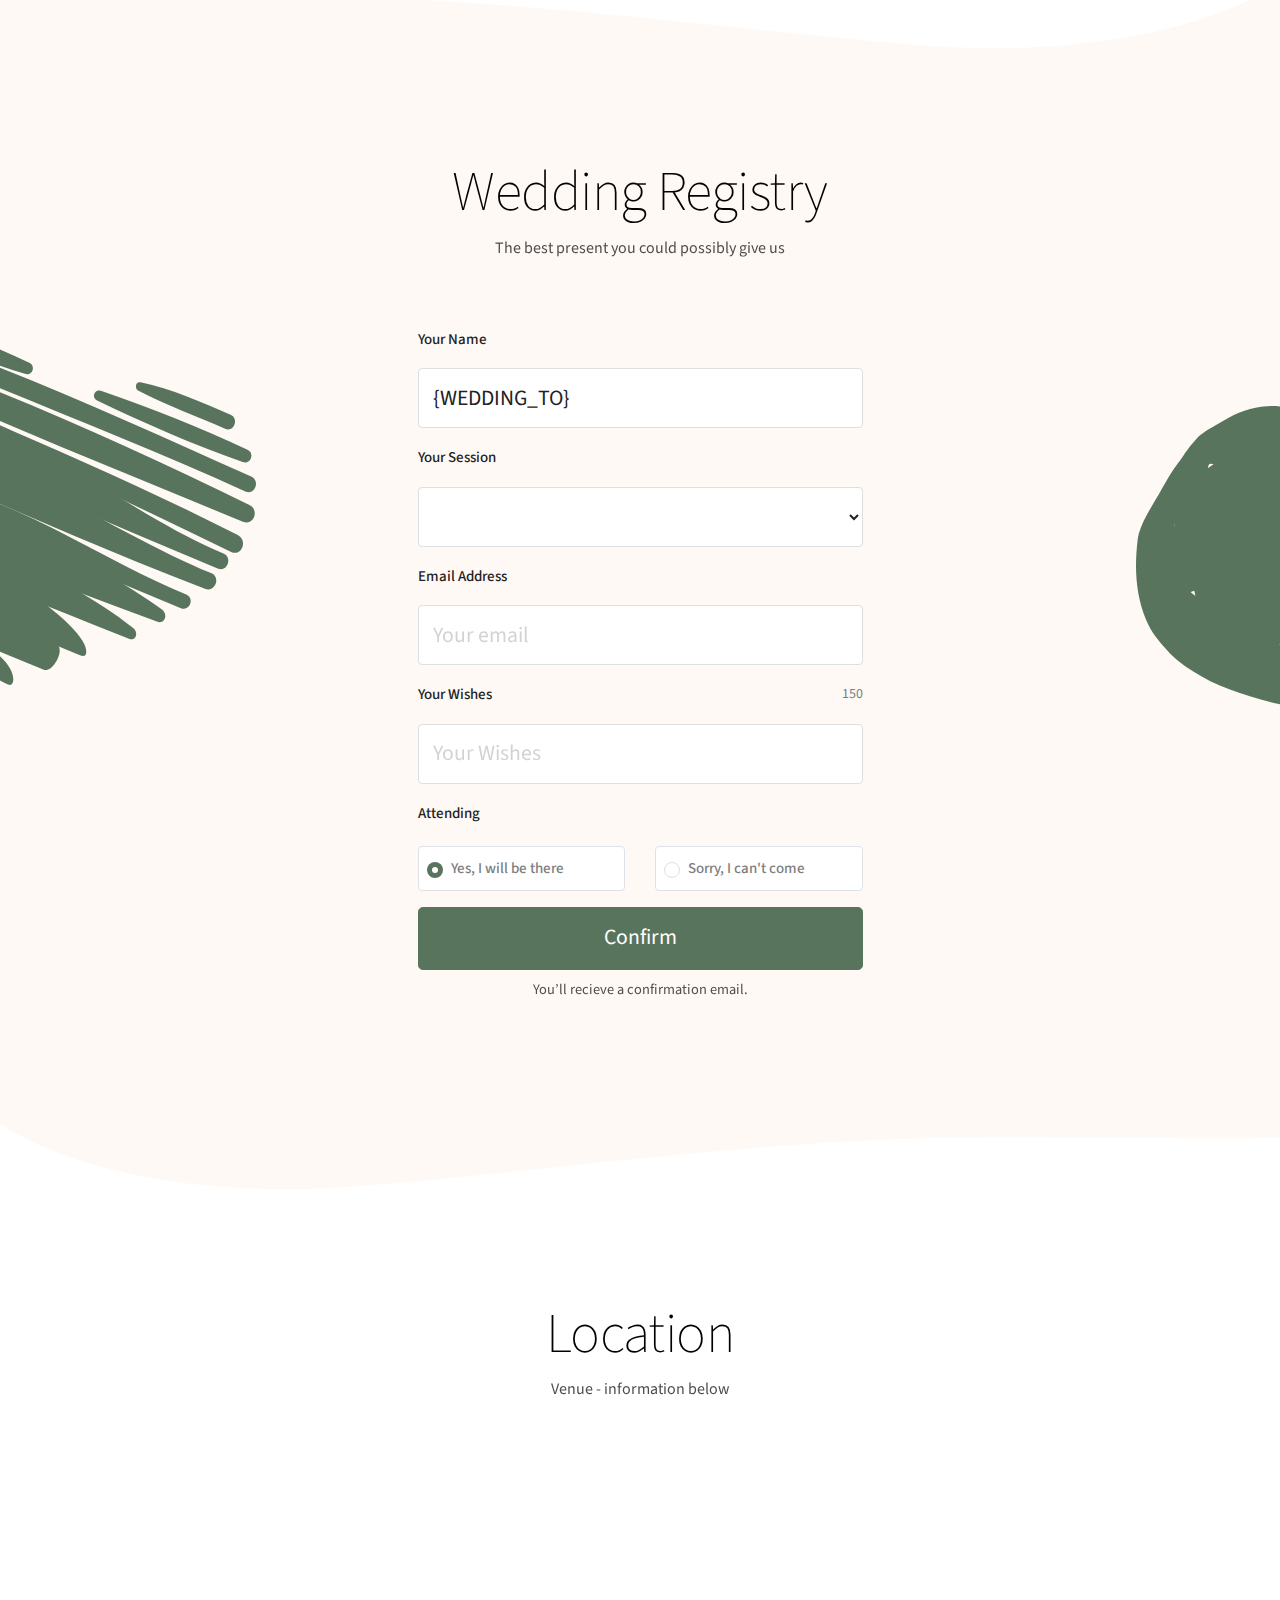
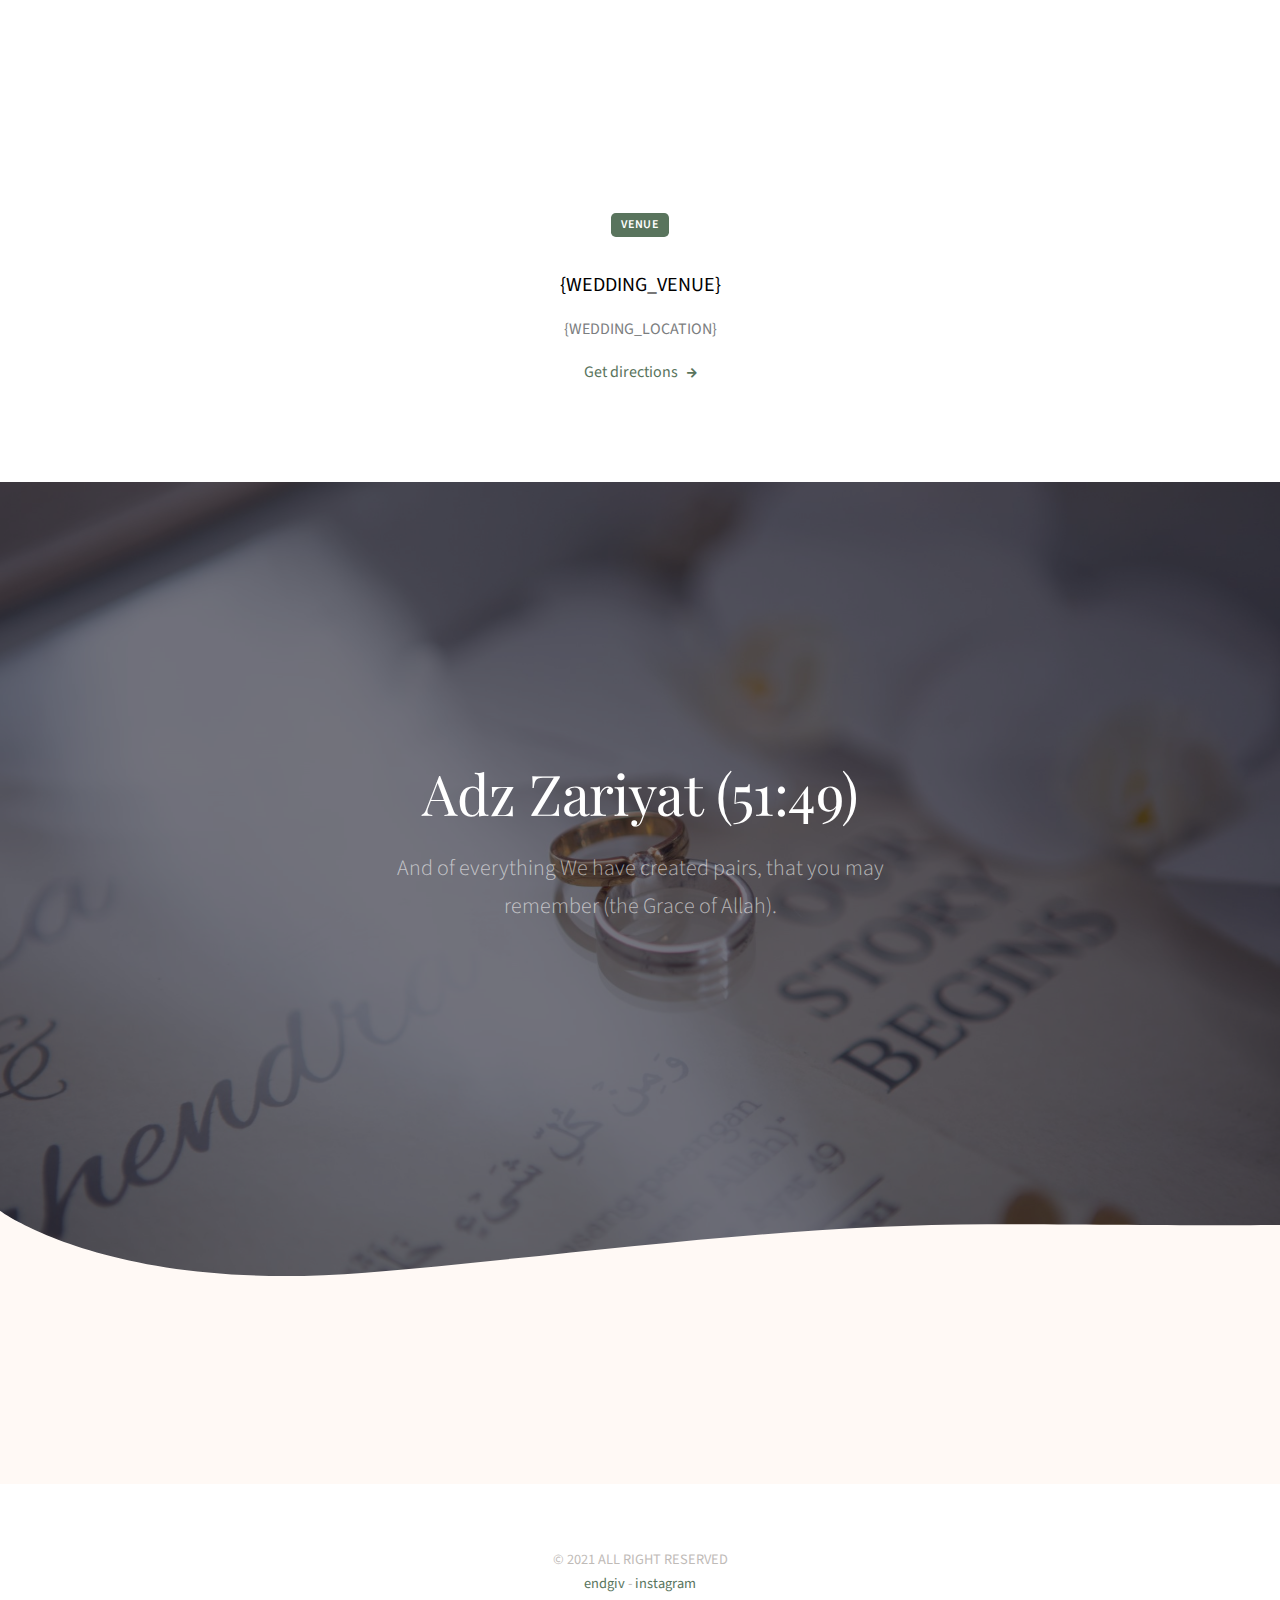
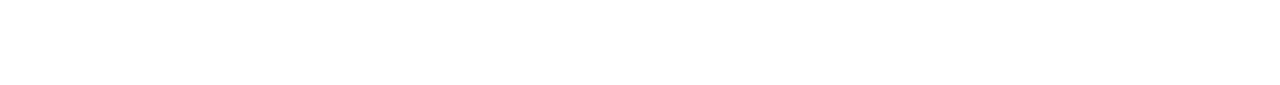
==== commit f917f2c6: "email template adjustment" ====
--- a/template.html
+++ b/template.html
@@ -4,8 +4,8 @@
 <head>
    <!-- Metas -->
    <meta charset="utf-8">
-   <title>{WEDDING_NAME} Wedding</title>
-   <meta name="description" content="{WEDDING_NAME} Wedding Invitation">
+   <title>The Wedding of {WEDDING_NAME}</title>
+   <meta name="description" content="{WEDDING_NAME}'s Wedding Invitation">
    <meta name="viewport" content="width=device-width, initial-scale=1.0, maximum-scale=1.0, user-scalable=no" />
    <meta name="keywords" content="wedding,couple,ceremony,reception,rsvp,gallery,event,countdown">
    <meta name="author" content="endgiv">
@@ -70,13 +70,13 @@
       <nav class="navbar navbar-dark  navbar-expand d-md-none fixed-bottom  show container- d-flex flex-column">
          <div class="d-flex justify-content-end container-fluid">
             <div class="btn btn-music bg-primary d-flex align-items-center mb-3  mr-3 shadow-lg btn-audio">
-               <div class=" text-white">
+               <div class="small text-white pt-1">
                   <span class="fi fi-rr-pause d-none" id="pause"></span>
                   <span class="fi fi-rr-play" id="play"></span>
                </div>
             </div>
          </div>
-         <div class="navbar-collapse collapse card card-body bg-primary justify-content-center p-0 shadow-lg container-fluid">
+         <div class=" card card-body bg-primary justify-content-center p-0 shadow-lg container-fluid">
          <ul class="navbar-nav nav-justified w-100 d-flex align-items-center">
             <li class="nav-item small"><a class=" nav-link text-center scroll" href="#wrapper">
                   <span class="fi fi-rr-home"></span><br>
@@ -313,6 +313,7 @@
                      <p class="text-align-center">{WEDDING_VENUE}
                         <br>{WEDDING_LOCATION}
                      </p>
+                     <a class="btn btn-primary bg-white text-primary justify-content-center" href="./assets/ics/events.ics">Add to Calendar</a>
                   </div>
                </div>
             </div>
@@ -517,7 +518,7 @@
                      </div>
                      <div class=" mt-4">
                         <h5 class="mb-0">{WEDDING_PARENTS1}</h5>
-                        <span class="small">Bride's Parents</span>
+                        <span class="small">Orang Tua Mempelai Wanita</span>
                      </div>
                   </div>
                </div>
@@ -537,7 +538,7 @@
                      </div>
                      <div class=" mt-4">
                         <h5 class="mb-0">{WEDDING_PARENTS2}</h5>
-                        <span class="small">Groom's Parents </span>
+                        <span class="small">Orang Tua Mempelai Pria</span>
                      </div>
                   </div>
                </div>
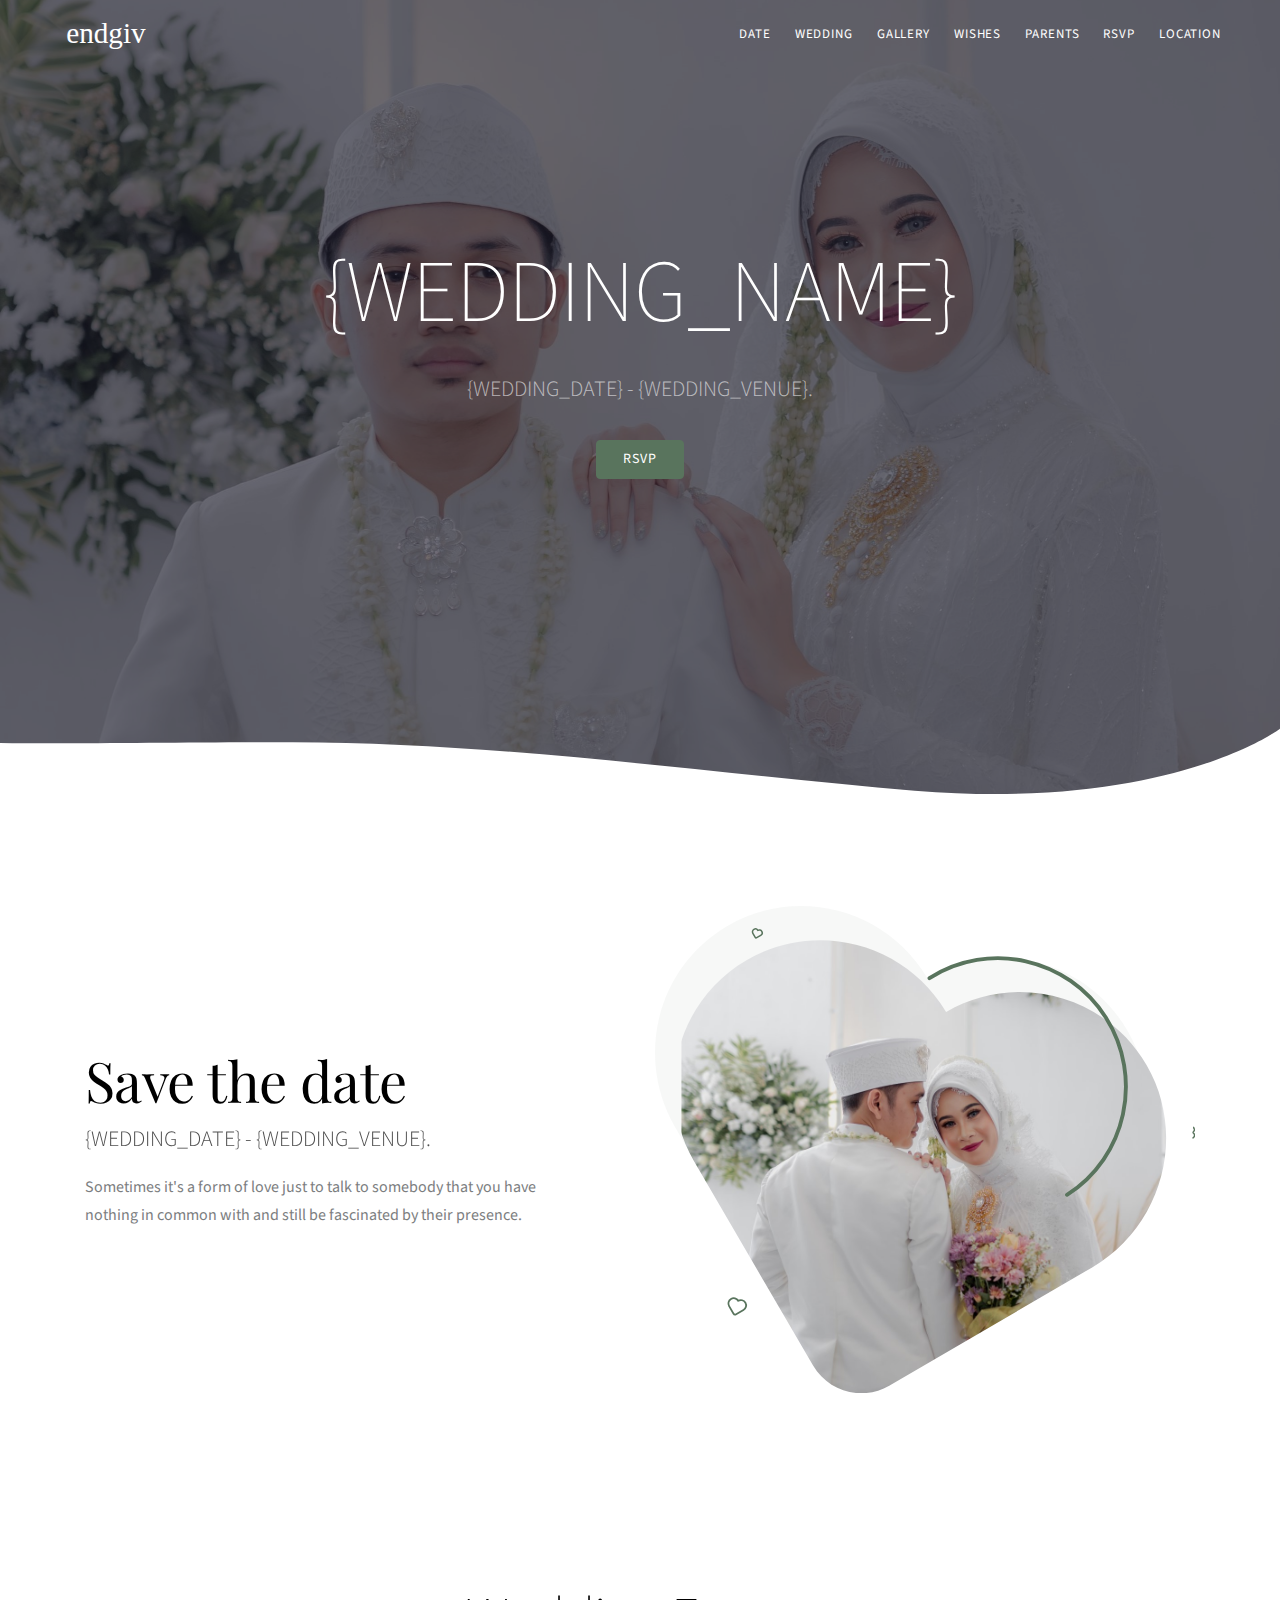
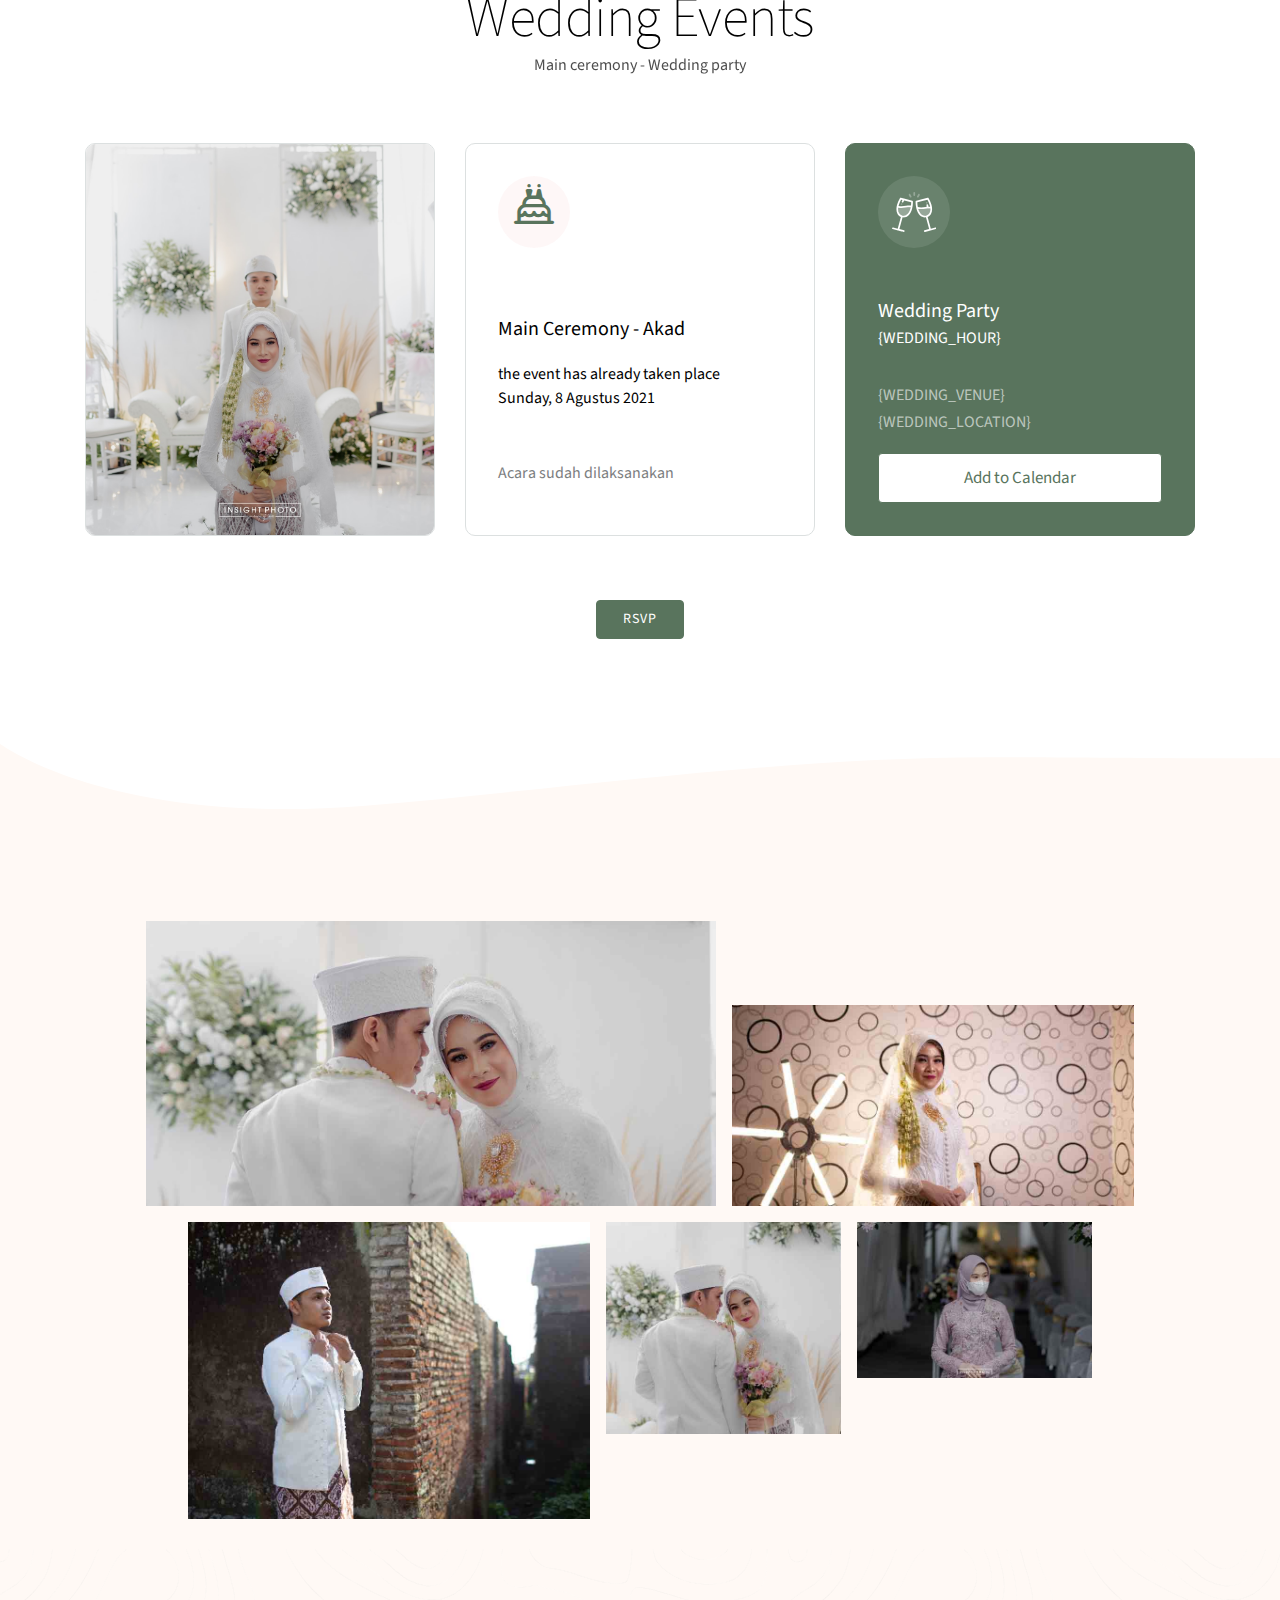
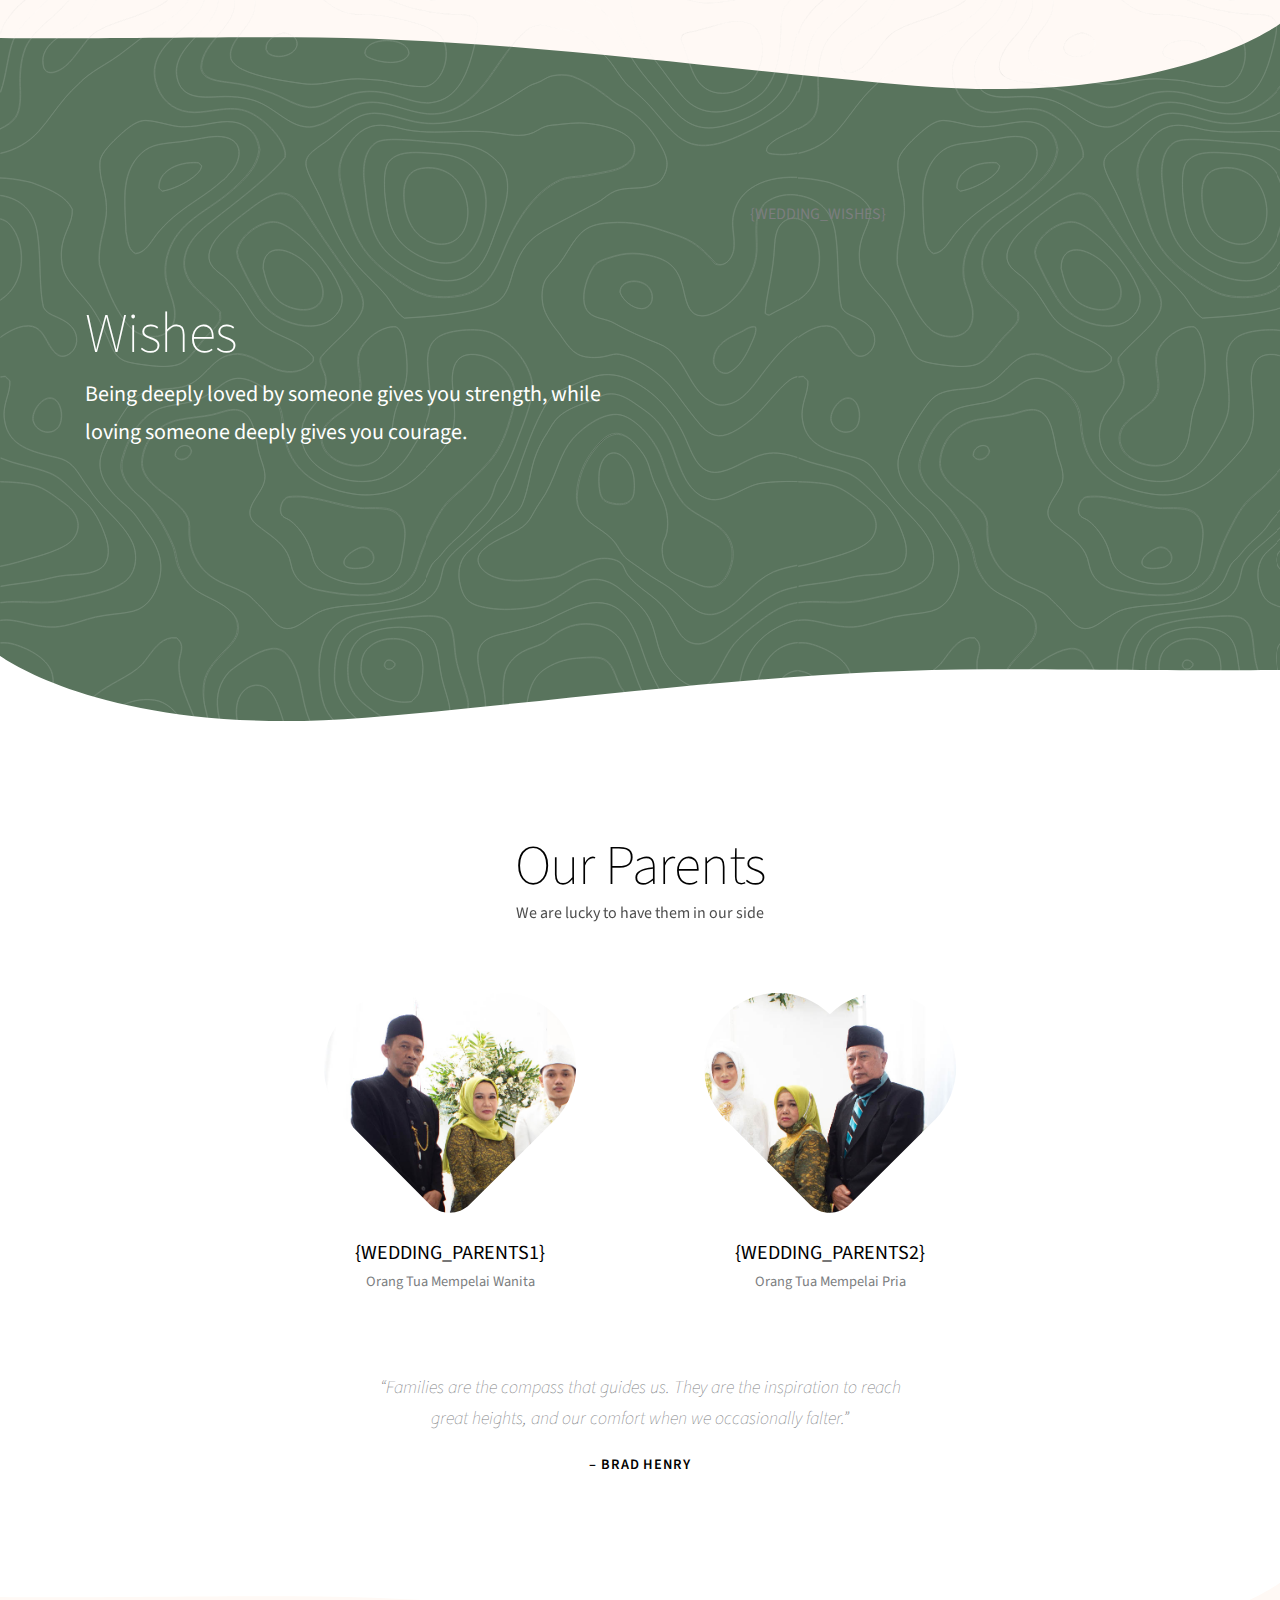
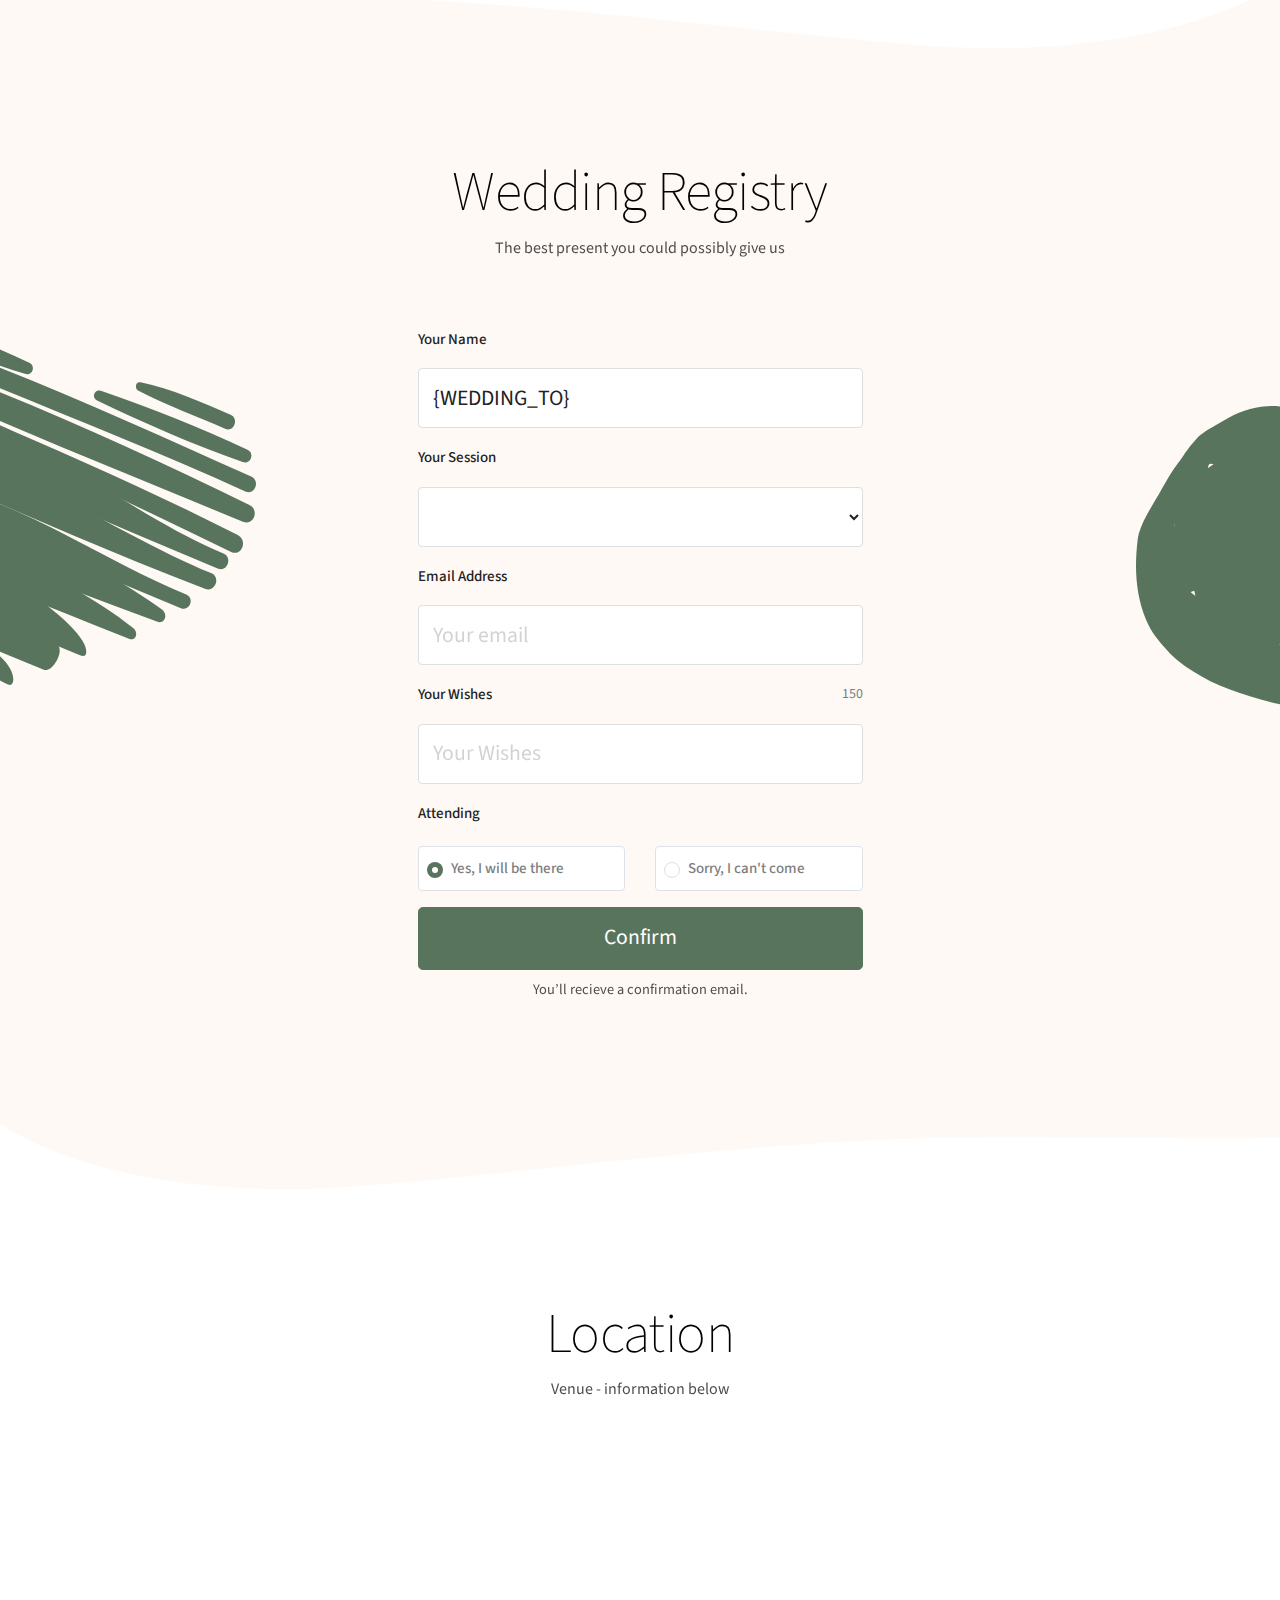
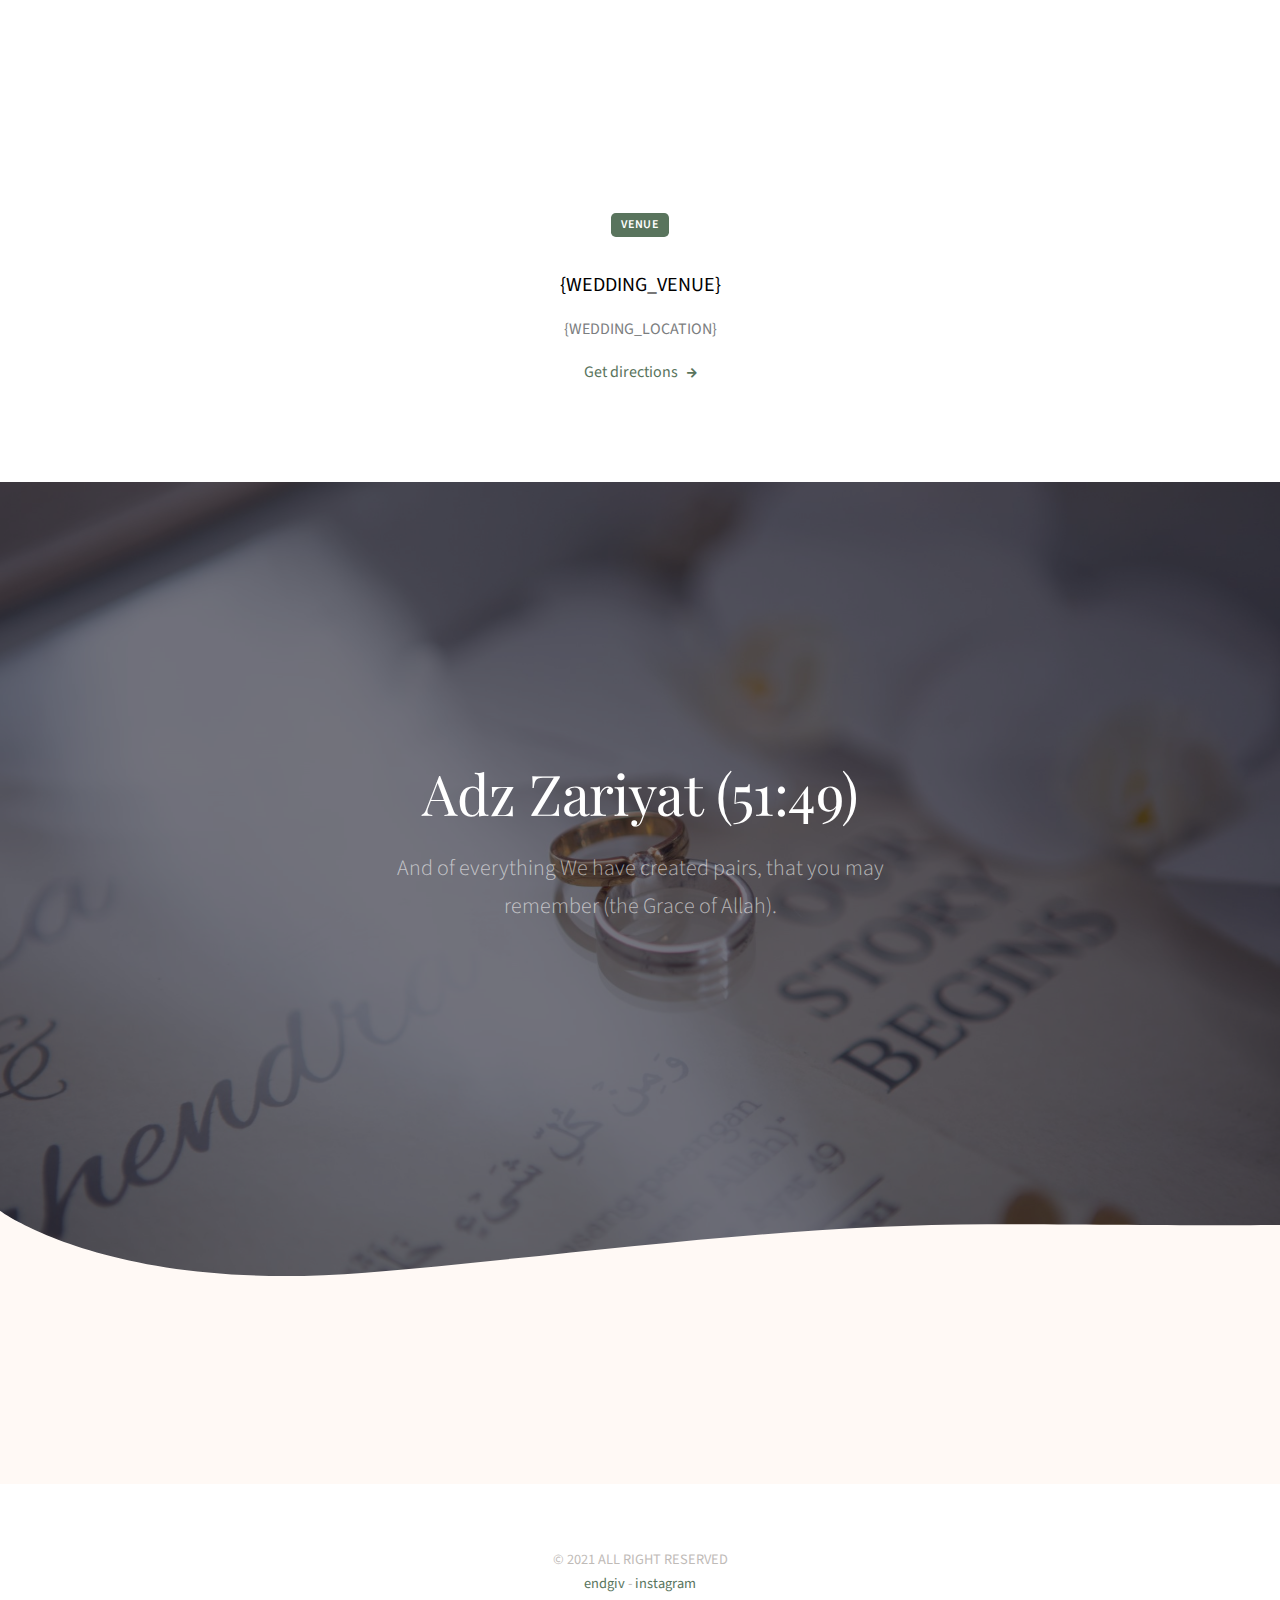
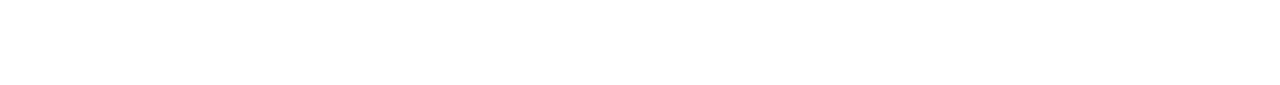
==== commit 22946fb4: "email" ====
--- a/template.html
+++ b/template.html
@@ -227,7 +227,7 @@
                         <span class=" fi fi-rr-cake-wedding text-primary" style="font-size: 40px;"></span>
                      </div>
                      <h5 class="mb-0">Main Ceremony - Akad</h5>
-                     <h6 class="mb-5">the event has already taken place</h6>
+                     <h6 class="mb-5">the event has already taken place <br>Sunday, 8 Agustus 2021</h6>
                      <p class="text-align-center">Acara sudah dilaksanakan
                      </p>
                      <!-- <p class="text-align-center">Hôtel Monaco
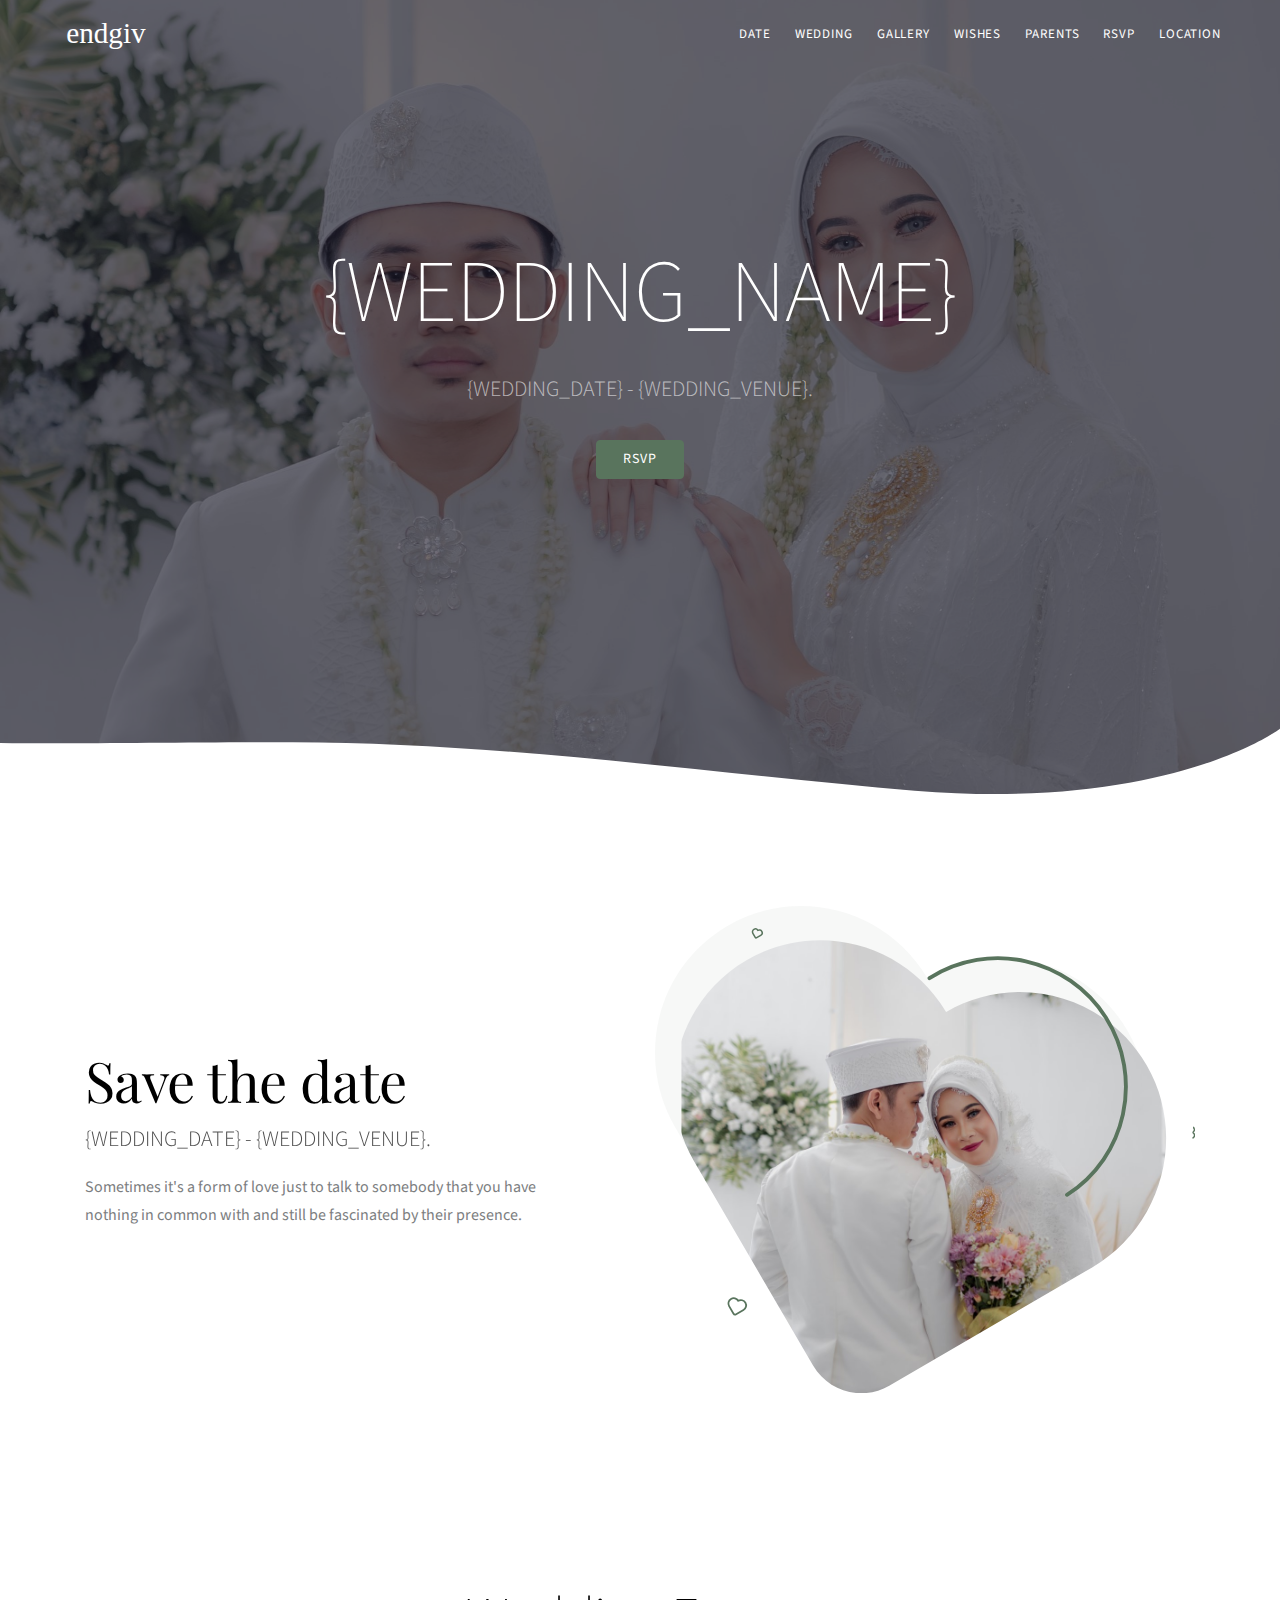
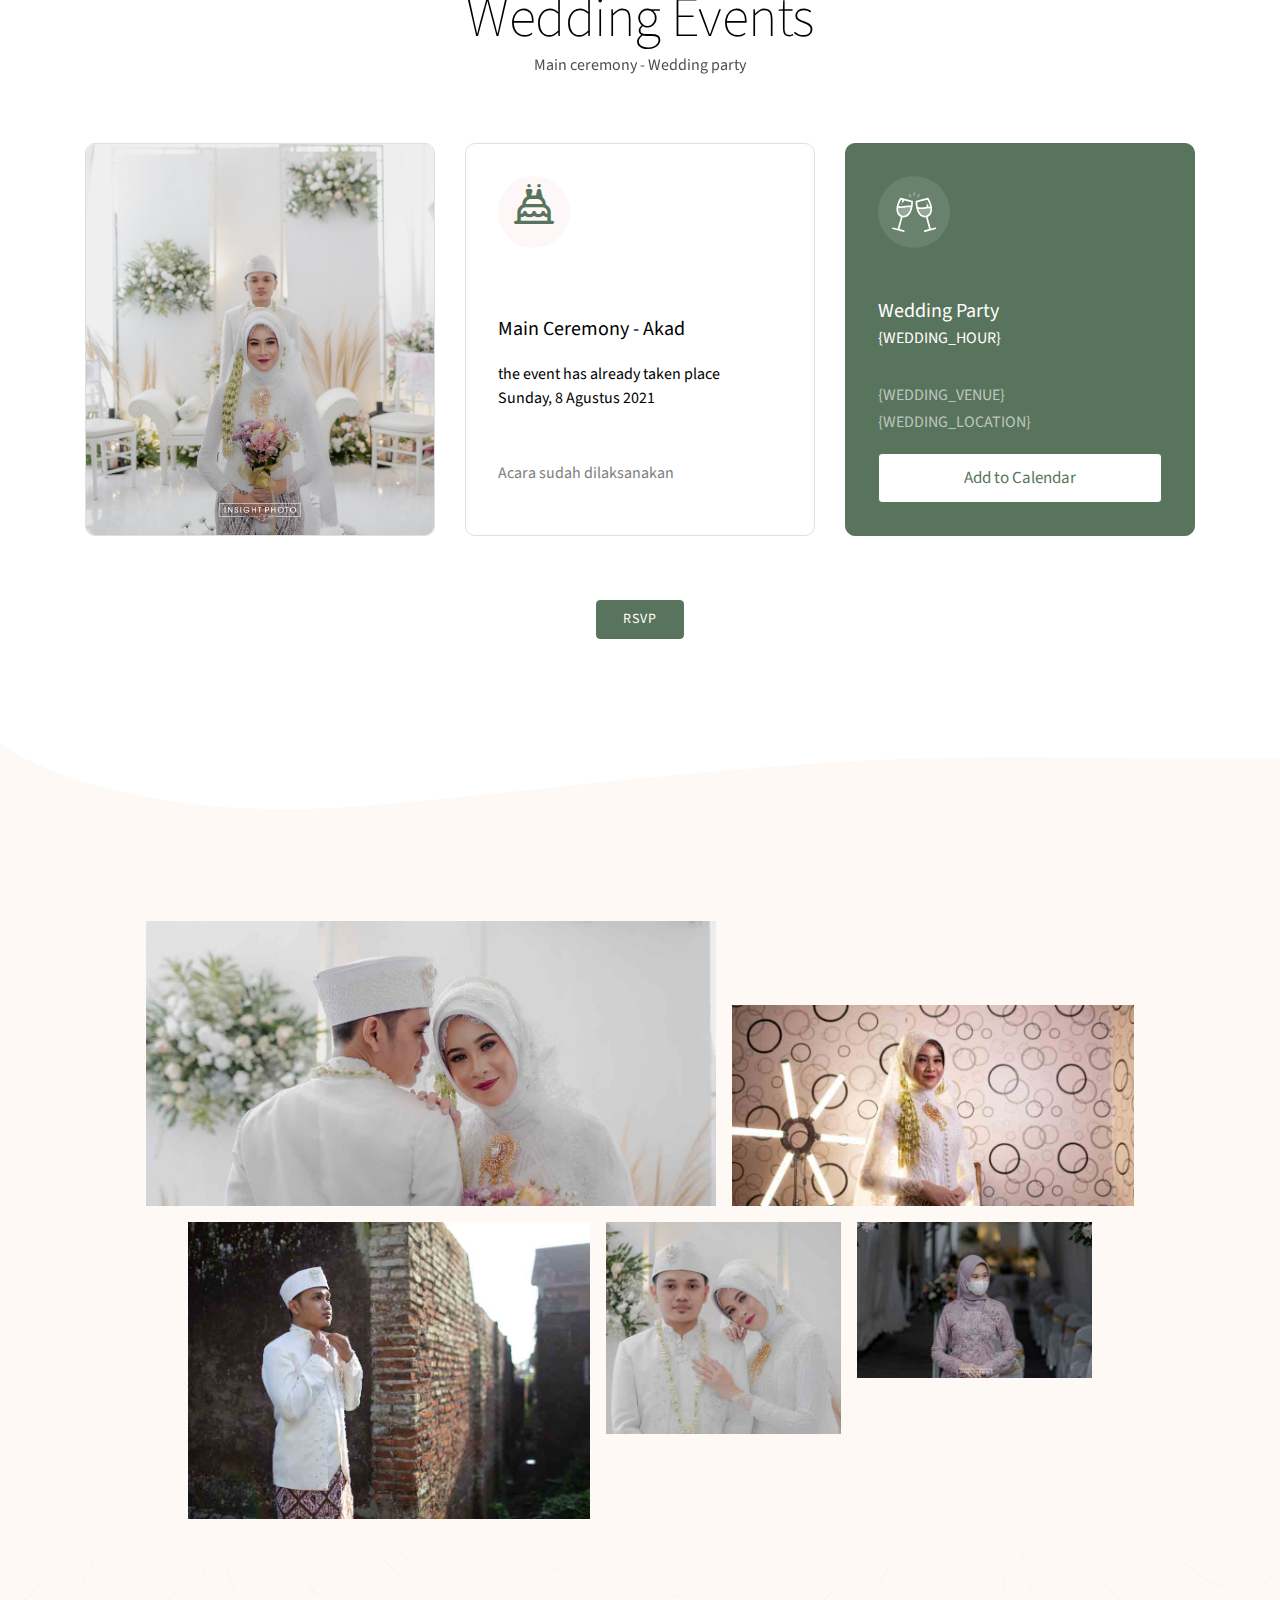
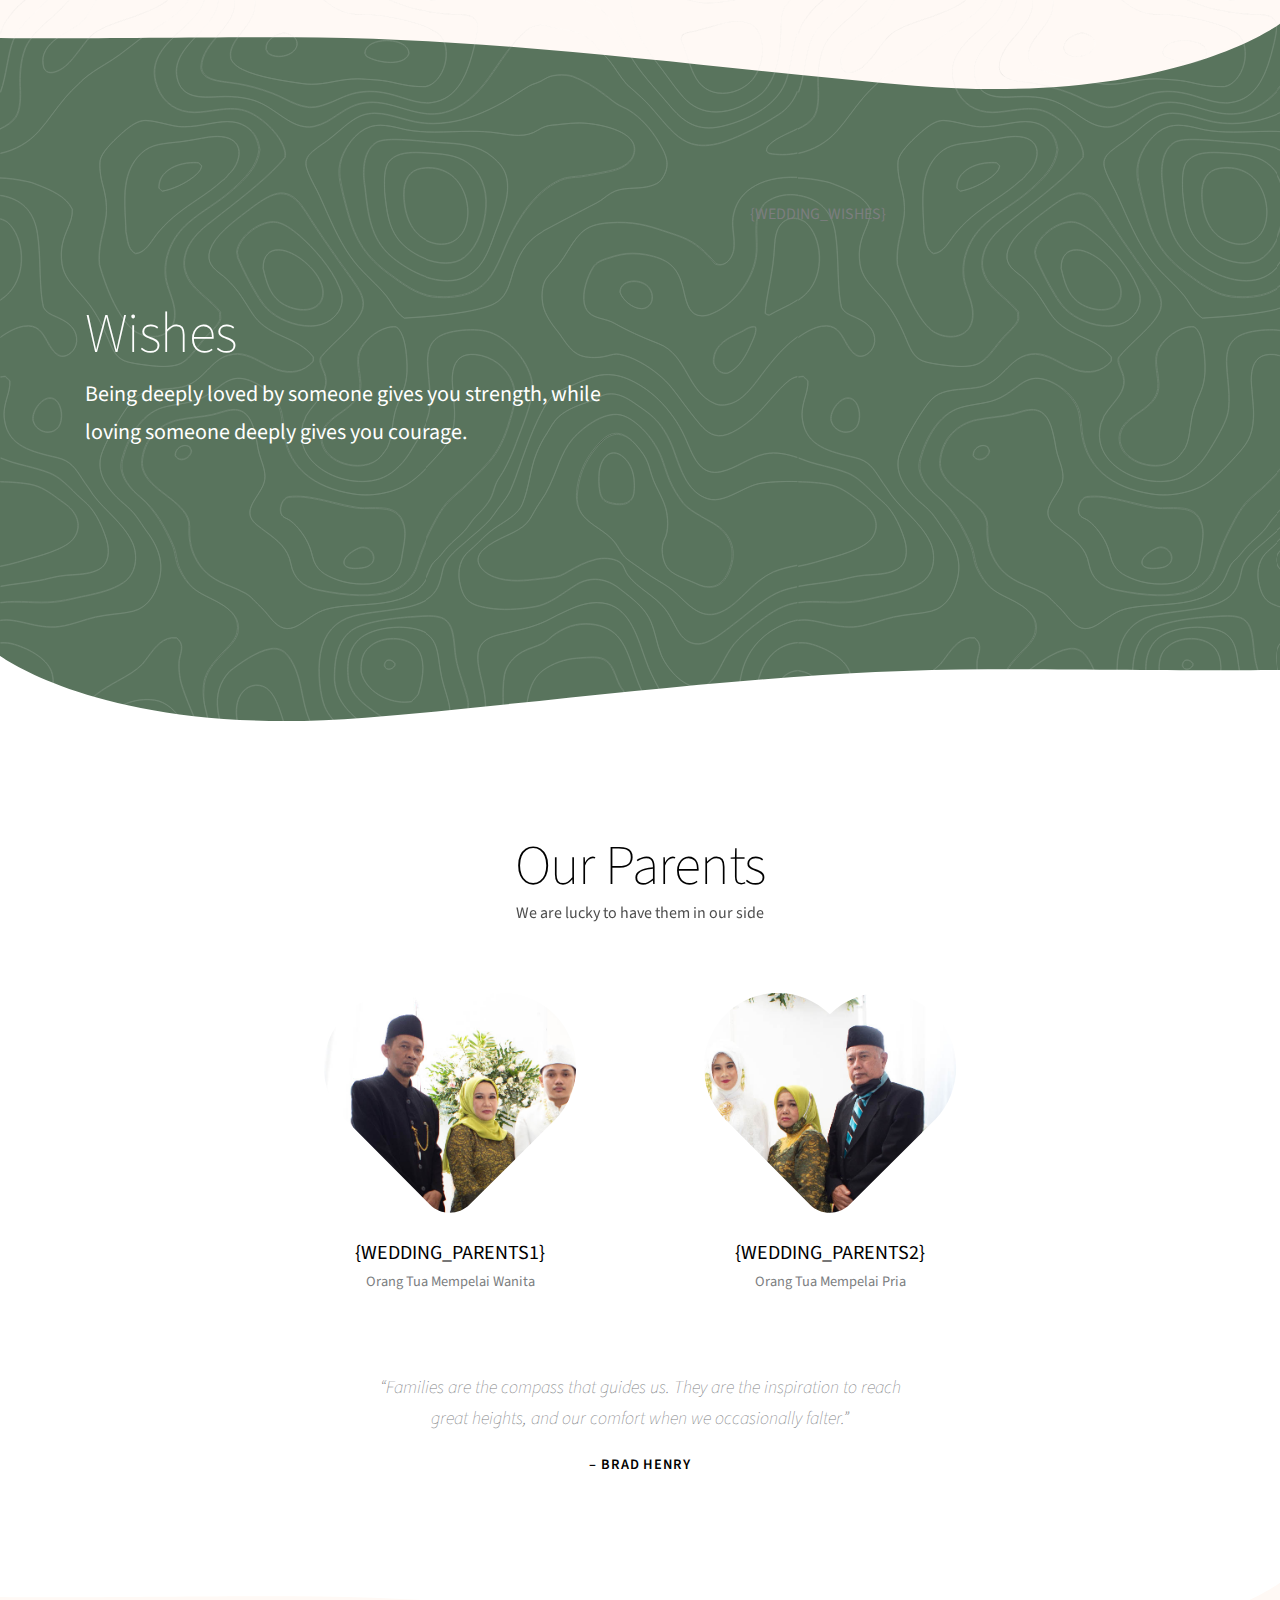
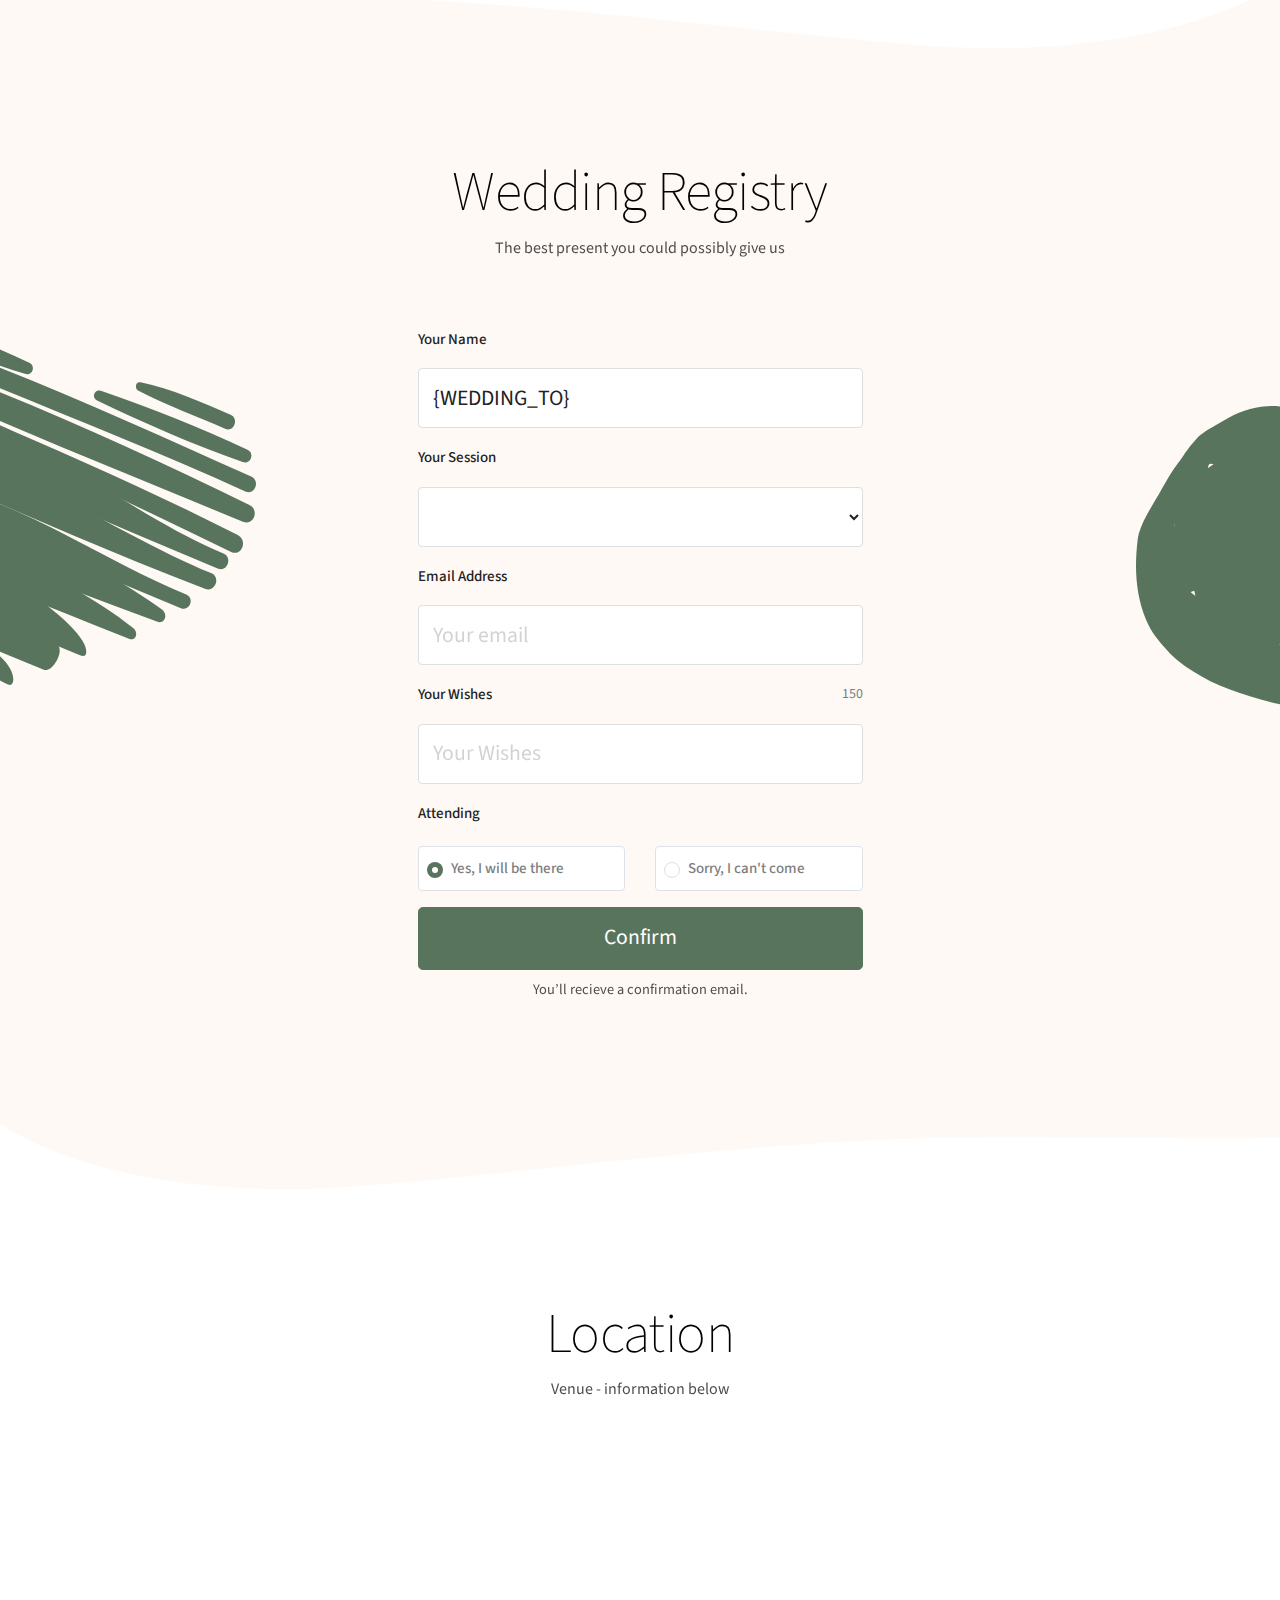
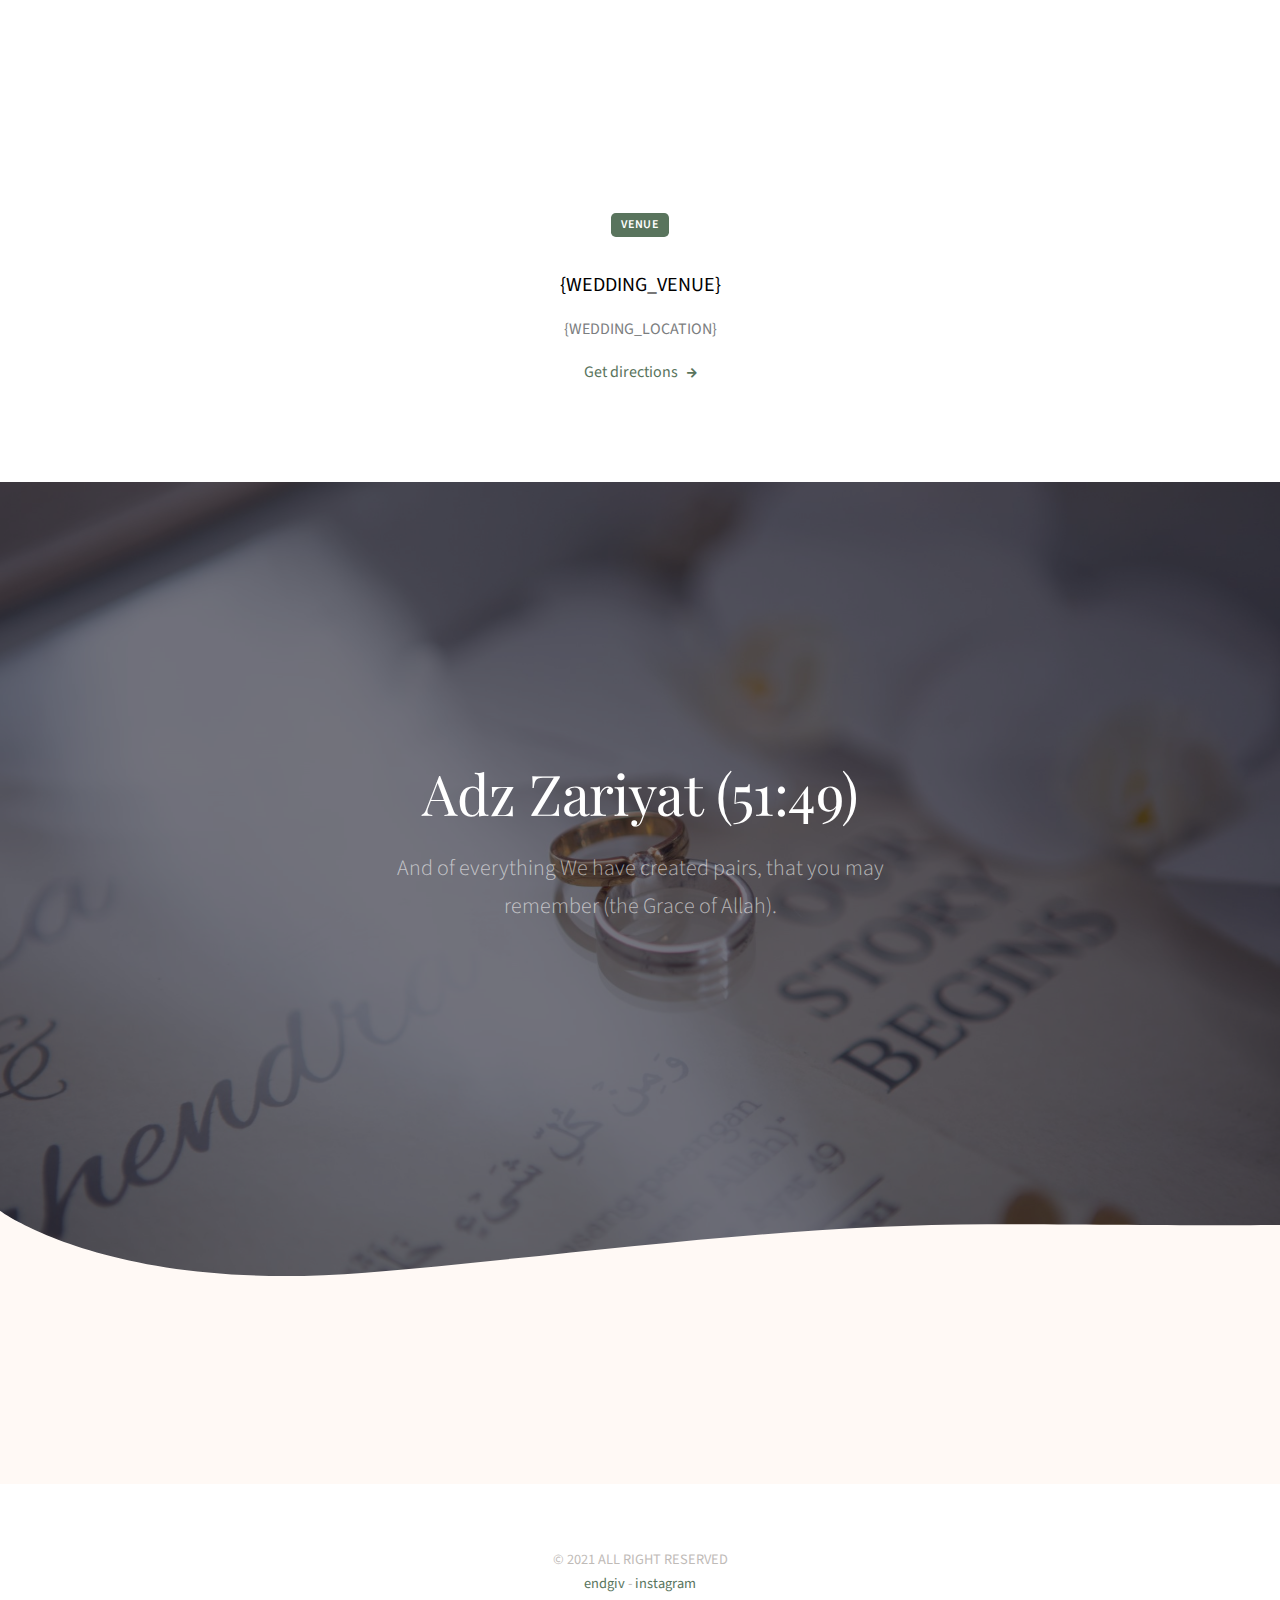
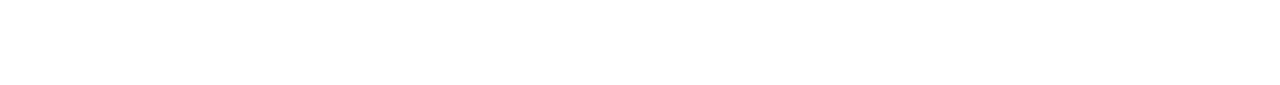
==== commit 8ee449d5: "adjustment" ====
--- a/template.html
+++ b/template.html
@@ -55,8 +55,8 @@
                         <li><a class=" nav-link scroll d-none d-md-block" href="#parents">Parents</a></li>
                         <li><a class=" nav-link scroll d-none d-md-block" href="#rsvp">Rsvp</a></li>
                         <li><a class=" nav-link scroll d-none d-md-block" href="#location">Location</a></li>
-                        <li><a class=" nav-link scroll d-md-none" href="#resto">Get to know</a></li>
-                        <li><a class=" nav-link scroll  d-md-none" href="/how-to-order.php">How to order?</a></li>
+                        <li><a class=" nav-link scroll d-md-none" href="https://www.endgiv.com">Get to know</a></li>
+                        <li><a class=" nav-link scroll  d-md-none" href="https://www.instagram.com/endgiv/">How to order?</a></li>
                      </ul>
                   </div>
                </nav>
